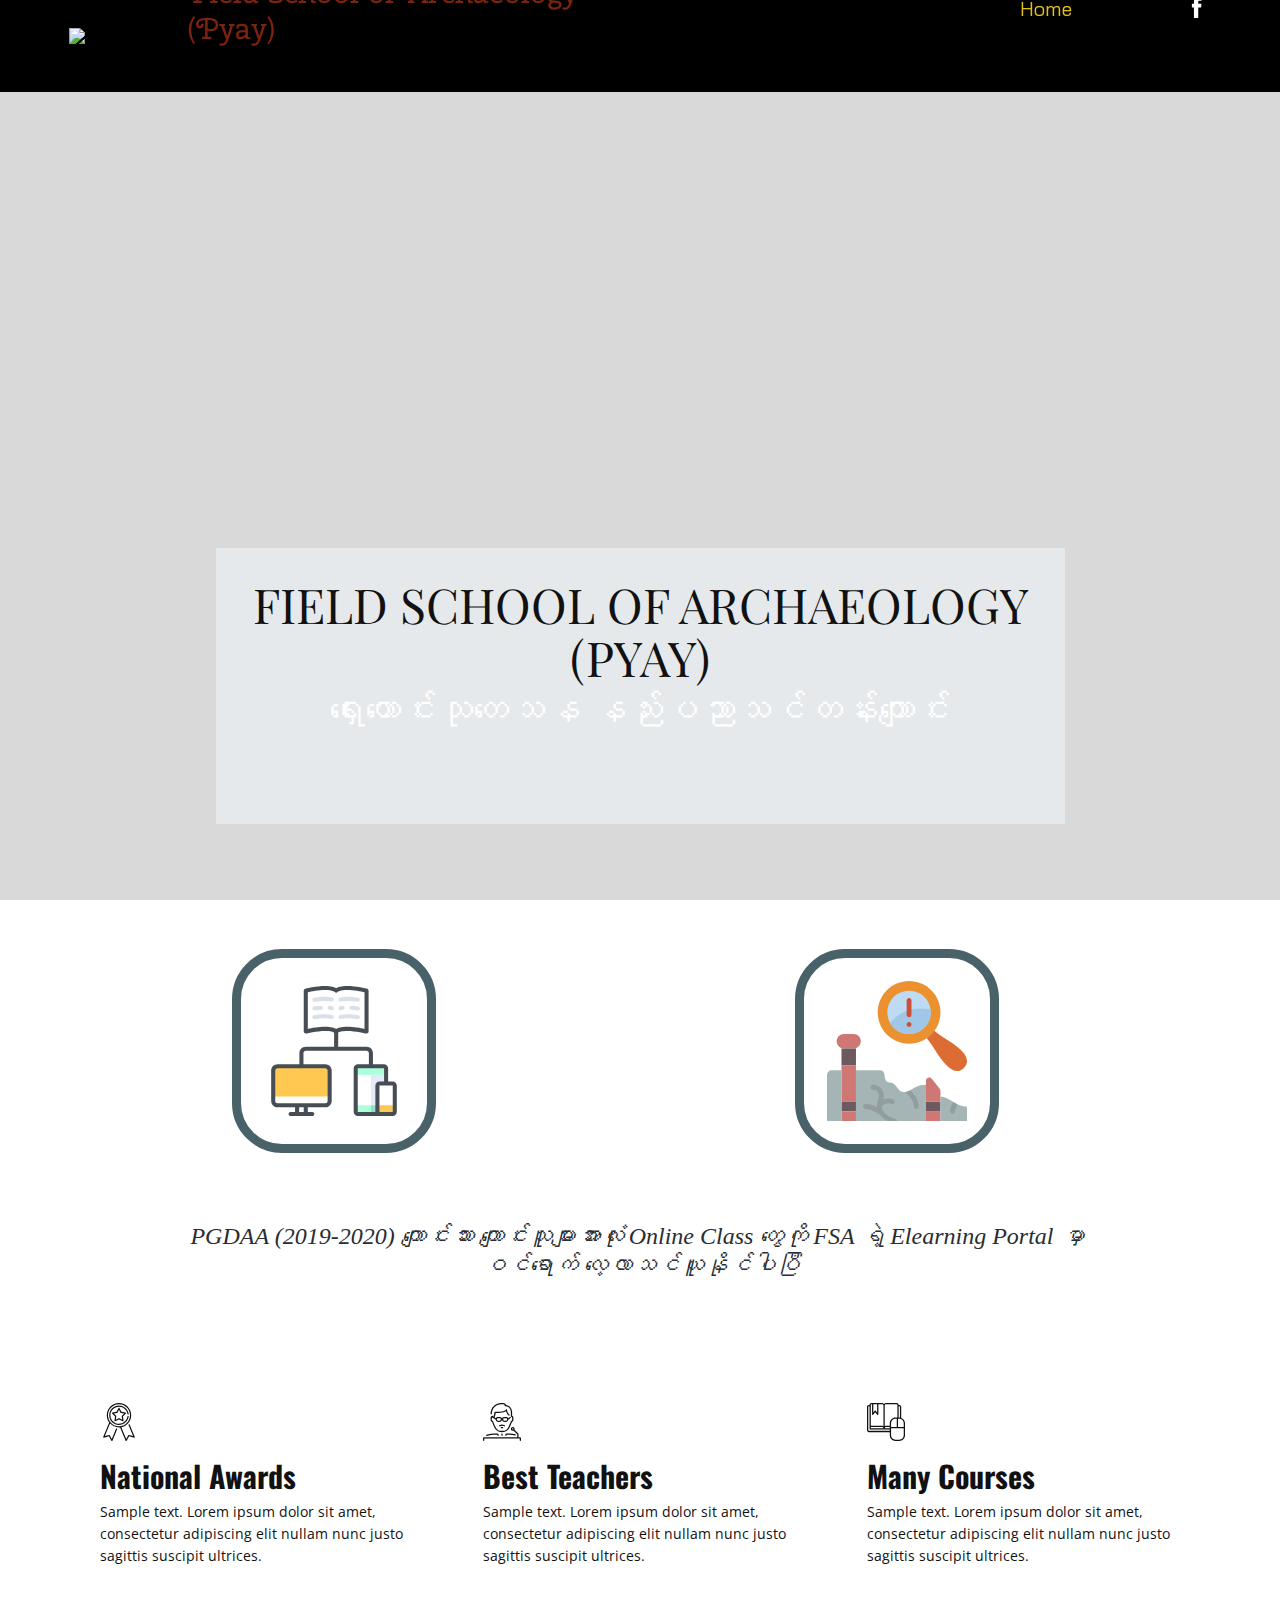
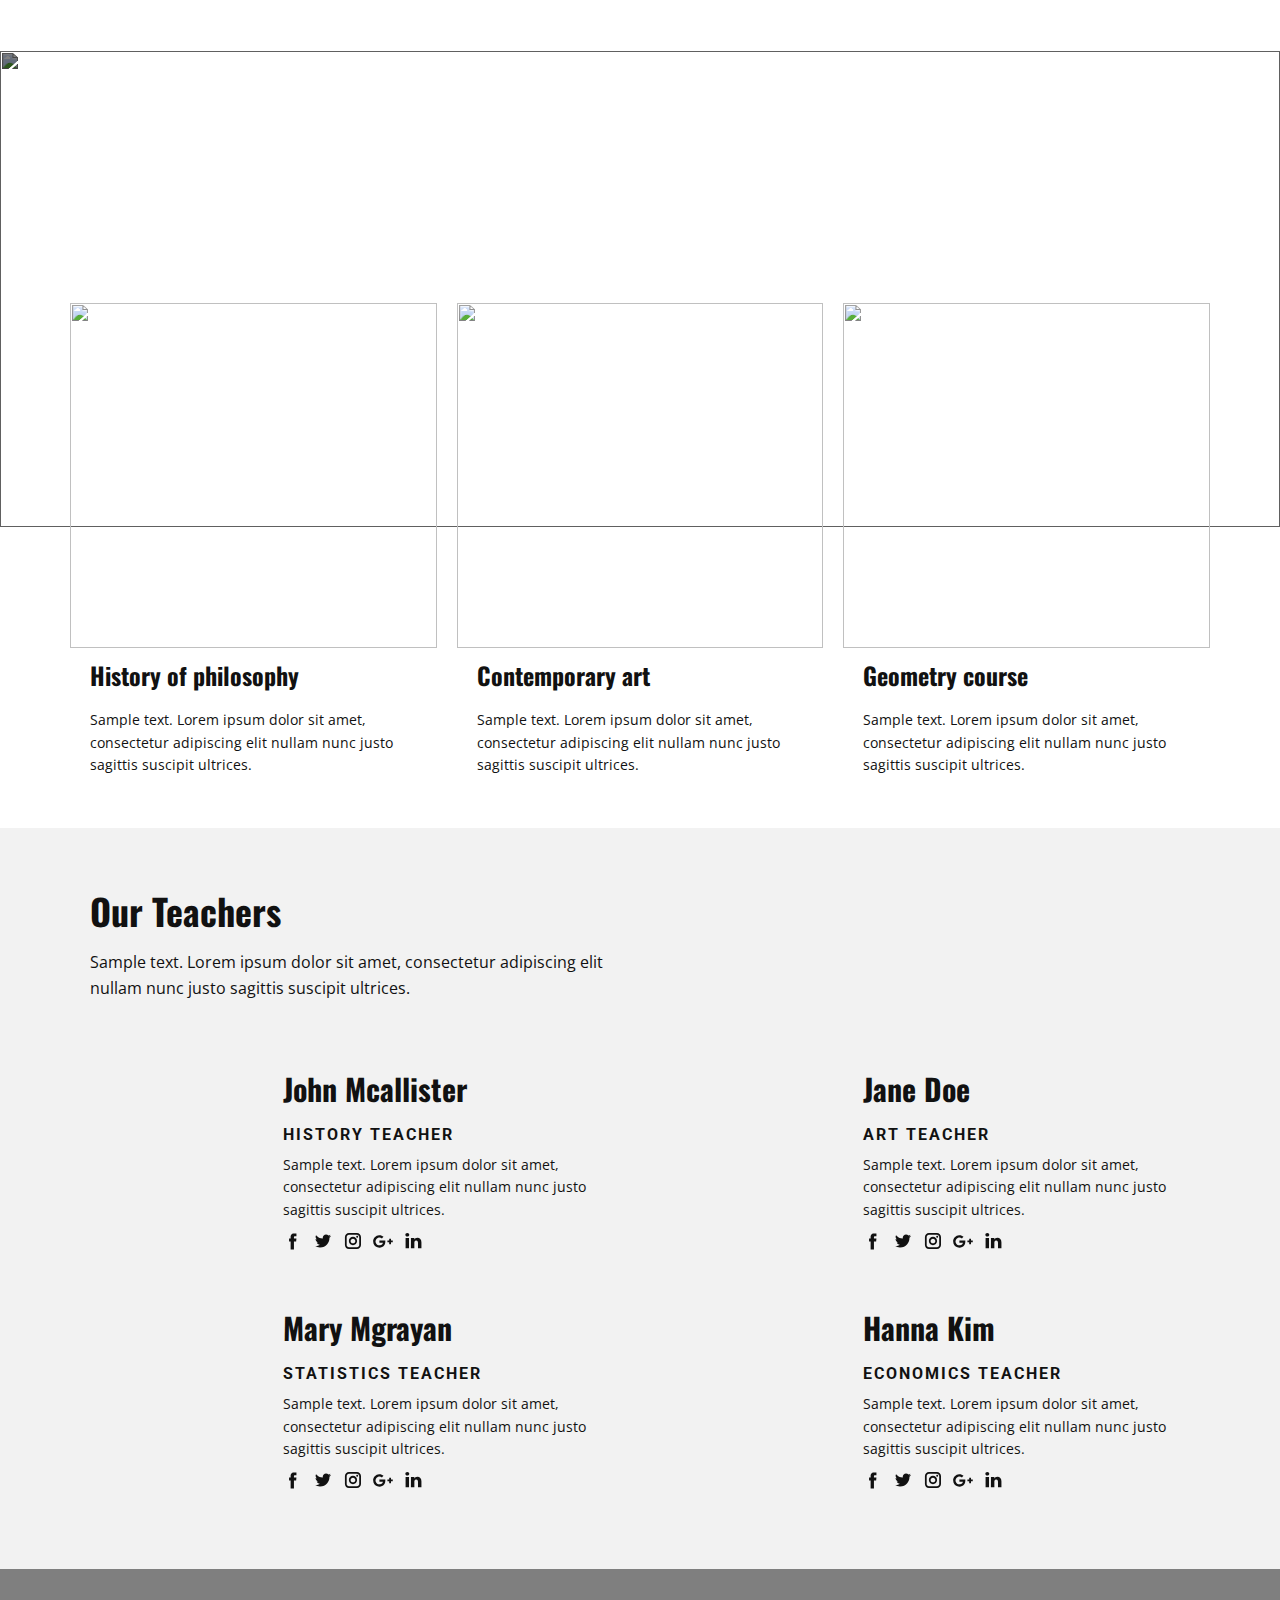
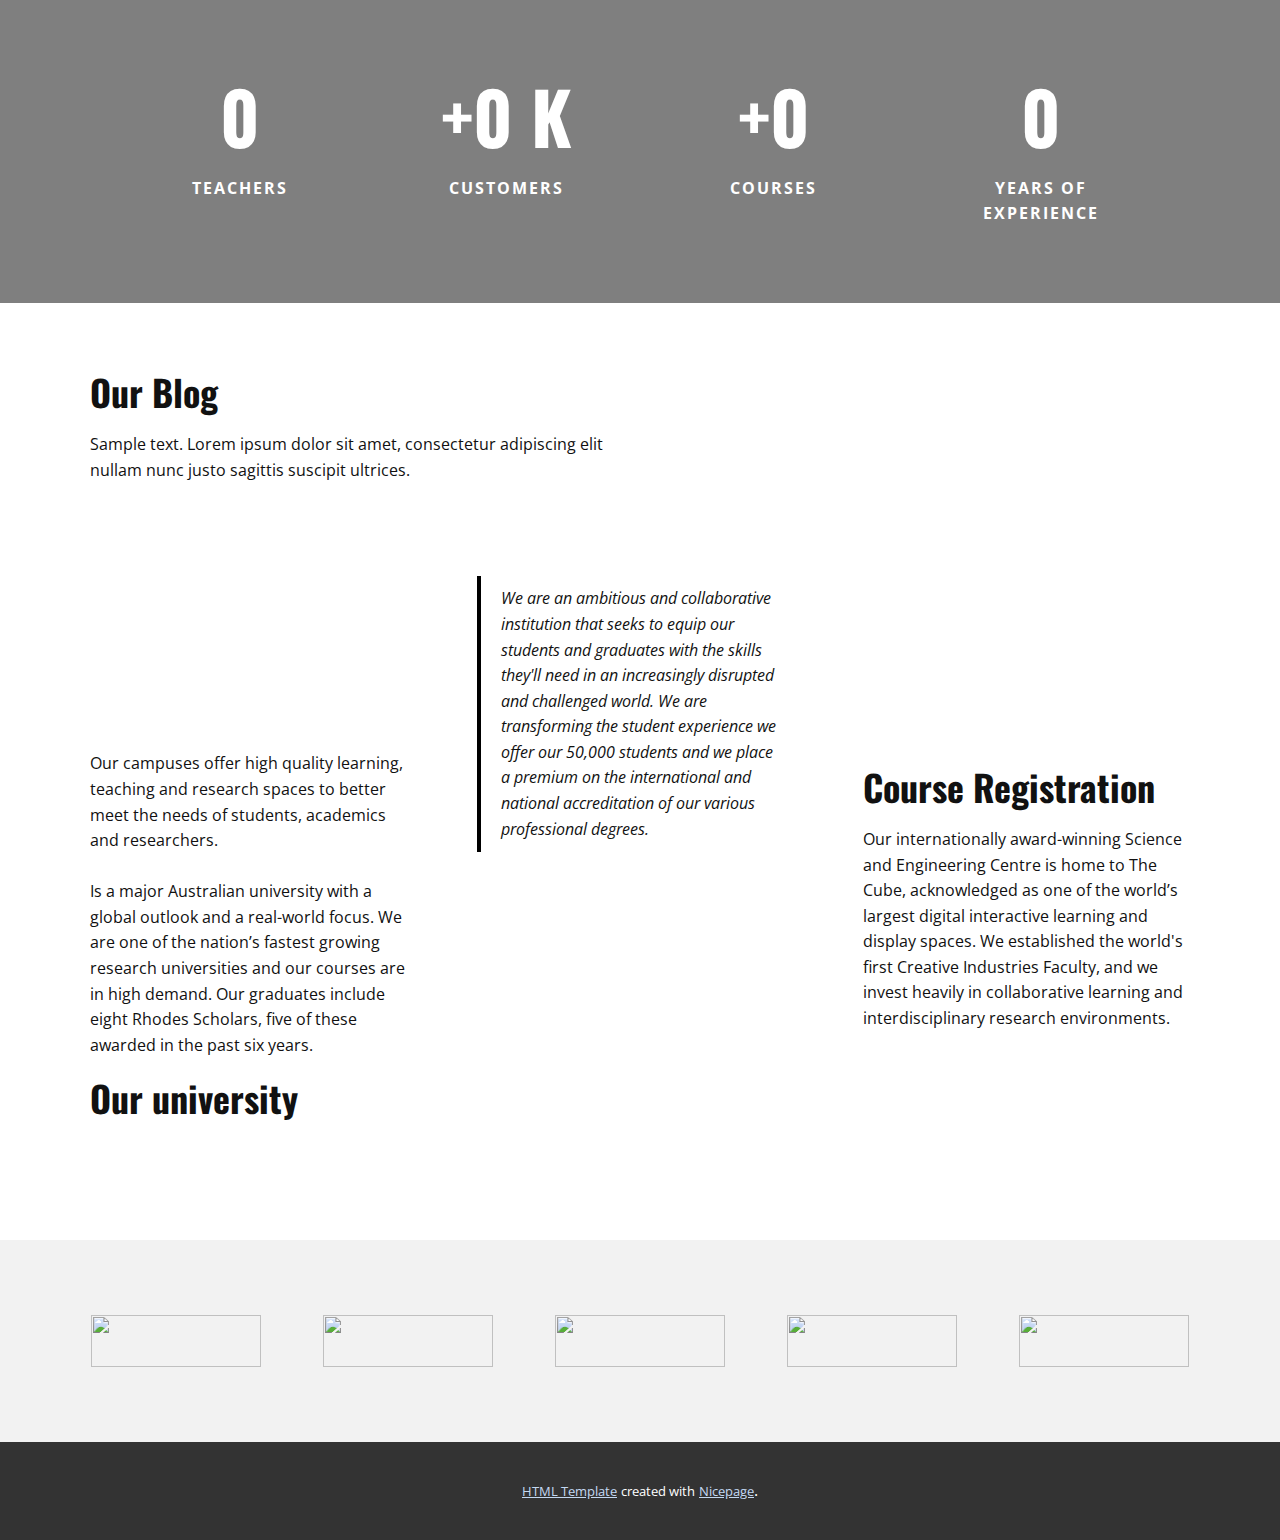
==== index.html @ 12b4c94b "Add files via upload" ====
<!DOCTYPE html>
<html style="font-size: 16px;">
  <head>
    <meta name="viewport" content="width=device-width, initial-scale=1.0">
    <meta charset="utf-8">
    <meta name="keywords" content="FIELD SCHOOL OF ARCHAEOLOGY(PYAY), ရှေးဟောင်းသုတေသန နည်းပညာသင်တန်းကျောင်း, Our Courses, Our Teachers, John Mcallister, Jane Doe, Mary Mgrayan, Hanna Kim, 44, +10 K, +47, 15, Our Blog, Our university, Course Registration">
    <meta name="description" content="">
    <meta name="page_type" content="np-template-header-footer-from-plugin">
    <title>Home</title>
    <link rel="stylesheet" href="nicepage.css" media="screen">
<link rel="stylesheet" href="Home.css" media="screen">
    <script class="u-script" type="text/javascript" src="jquery.js" defer=""></script>
    <script class="u-script" type="text/javascript" src="nicepage.js" defer=""></script>
    <meta name="generator" content="Nicepage 2.19.0, nicepage.com">
    
    
    
    
    
    
    
    
    <link id="u-theme-google-font" rel="stylesheet" href="https://fonts.googleapis.com/css?family=Roboto:100,100i,300,300i,400,400i,500,500i,700,700i,900,900i|Open+Sans:300,300i,400,400i,600,600i,700,700i,800,800i">
    <link id="u-page-google-font" rel="stylesheet" href="https://fonts.googleapis.com/css?family=Playfair+Display:400,400i,700,700i,900,900i|Merriweather:300,300i,400,400i,700,700i,900,990i|Oswald:200,300,400,500,600,700|Bai+Jamjuree:200,200i,300,300i,400,400i,500,500i,600,600i,700,700i|Cherry+Swash:400,700">
    <script type="application/ld+json">{
		"@context": "http://schema.org",
		"@type": "Organization",
		"name": "",
		"url": "index.html",
		"logo": "images/logo_copy.png",
		"sameAs": []
}</script>
    <meta property="og:title" content="Home">
    <meta property="og:type" content="website">
    <meta name="theme-color" content="#73a3de">
    <link rel="canonical" href="index.html">
    <meta property="og:url" content="index.html">
  </head>
  <body data-home-page="Home.html" data-home-page-title="Home" class="u-body"><header class="u-align-center-sm u-align-center-xs u-black u-clearfix u-header u-sticky u-header" id="sec-ee7d"><div class="u-clearfix u-sheet u-sheet-1">
        <a href="https://nicepage.com" class="u-image u-logo u-image-1" data-image-width="168" data-image-height="150">
          <img src="images/logo_copy.png" class="u-logo-image u-logo-image-1" data-image-width="53.5">
        </a>
        <div class="u-hidden-xs u-social-icons u-spacing-10 u-social-icons-1">
          <a class="u-social-url" target="_blank" href="">
            <span class="u-icon u-icon-circle u-social-facebook u-social-type-logo u-icon-1">
              <svg class="u-svg-link" preserveAspectRatio="xMidYMin slice" viewBox="0 0 112 112" style=""><use xmlns:xlink="http://www.w3.org/1999/xlink" xlink:href="#svg-6e83"></use></svg>
              <svg xmlns="http://www.w3.org/2000/svg" xmlns:xlink="http://www.w3.org/1999/xlink" version="1.1" xml:space="preserve" class="u-svg-content" viewBox="0 0 112 112" x="0px" y="0px" id="svg-6e83"><path d="M75.5,28.8H65.4c-1.5,0-4,0.9-4,4.3v9.4h13.9l-1.5,15.8H61.4v45.1H42.8V58.3h-8.8V42.4h8.8V32.2 c0-7.4,3.4-18.8,18.8-18.8h13.8v15.4H75.5z"></path></svg>
            </span>
          </a>
        </div>
        <nav class="u-align-left u-menu u-menu-dropdown u-offcanvas u-menu-1">
          <div class="menu-collapse u-custom-font" style="font-size: 1.25rem; font-family: &quot;Bai Jamjuree&quot;;">
            <a class="u-button-style u-custom-text-active-color u-custom-text-hover-color u-nav-link" href="#" style="padding: 8px 24px; font-size: calc(1em + 16px);">
              <svg class="u-svg-link" preserveAspectRatio="xMidYMin slice" viewBox="0 0 512 512" style="undefined"><use xmlns:xlink="http://www.w3.org/1999/xlink" xlink:href="#svg-94ba"></use></svg>
              <svg xmlns="http://www.w3.org/2000/svg" xmlns:xlink="http://www.w3.org/1999/xlink" version="1.1" xml:space="preserve" class="u-svg-content" viewBox="0 0 512 512" x="0px" y="0px" id="svg-94ba" style="enable-background:new 0 0 512 512;"><g><g><g><path d="M226,0H60C26.916,0,0,26.916,0,60v166c0,11.046,8.954,20,20,20h206c11.046,0,20-8.954,20-20V20     C246,8.954,237.046,0,226,0z M206,206H40V60c0-11.028,8.972-20,20-20h146V206z"></path><path d="M226,266H20c-11.046,0-20,8.954-20,20v166c0,33.084,26.916,60,60,60h166c11.046,0,20-8.954,20-20V286     C246,274.954,237.046,266,226,266z M206,472H60c-11.028,0-20-8.972-20-20V306h166V472z"></path><path d="M452,0H286c-11.046,0-20,8.954-20,20v206c0,11.046,8.954,20,20,20h206c11.046,0,20-8.954,20-20V60     C512,26.916,485.084,0,452,0z M472,206H306V40h146c11.028,0,20,8.972,20,20V206z"></path><path d="M492,266H286c-11.046,0-20,8.954-20,20v206c0,11.046,8.954,20,20,20h166c33.084,0,60-26.916,60-60V286     C512,274.954,503.046,266,492,266z M472,452c0,11.028-8.972,20-20,20H306V306h166V452z"></path>
</g>
</g>
</g></svg>
            </a>
          </div>
          <div class="u-custom-menu u-nav-container">
            <ul class="u-custom-font u-nav u-unstyled u-nav-1"><li class="u-nav-item"><a class="u-button-style u-hover-palette-1-base u-nav-link u-text-active-custom-color-2 u-text-hover-palette-4-light-2" href="Home.html" style="padding: 10px 20px;">Home</a>
</li></ul>
          </div>
          <div class="u-custom-menu u-nav-container-collapse">
            <div class="u-align-center u-black u-container-style u-inner-container-layout u-opacity u-opacity-95 u-sidenav">
              <div class="u-menu-close"></div>
              <ul class="u-align-center u-nav u-popupmenu-items u-unstyled u-nav-2"><li class="u-nav-item"><a class="u-button-style u-nav-link" href="Home.html" style="padding: 10px 20px;">Home</a>
</li></ul>
            </div>
            <div class="u-black u-menu-overlay u-opacity u-opacity-70"></div>
          </div>
        </nav>
        <h3 class="u-custom-font u-text u-text-custom-color-1 u-text-1">Field School of Archaeology&nbsp;<br>(Pyay)
        </h3>
      </div></header> 
    <section class="u-clearfix u-image u-parallax u-shading u-section-1" id="sec-b5dd">
      <div class="u-clearfix u-sheet u-sheet-1">
        <div class="u-border-radius-0 u-container-style u-group u-opacity u-opacity-55 u-palette-2-light-3 u-shape-round u-group-1">
          <div class="u-container-layout u-container-layout-1">
            <h1 class="u-align-center u-custom-font u-font-playfair-display u-text u-title u-text-1">FIELD SCHOOL OF ARCHAEOLOGY<br>(PYAY)
            </h1>
            <h2 class="u-heading-font u-subtitle u-text u-text-default u-text-2"></h2>
            <h1 id="TIE_1" class="visible" style="margin-top: 10px; margin-bottom: 10px; font-size: 36px; font-family: Karla, sans-serif; font-weight: 100; line-height: 1.25em; color: rgb(255, 255, 255); overflow-wrap: break-word; text-align: center; position: relative; opacity: 1;">ရှေးဟောင်းသုတေသန နည်းပညာသင်တန်းကျောင်း</h1>
          </div>
        </div>
        <div class="u-clearfix u-expanded-width u-layout-wrap u-layout-wrap-1">
          <div class="u-layout">
            <div class="u-layout-row">
              <div class="u-align-center-lg u-align-center-md u-align-center-sm u-align-center-xl u-container-style u-layout-cell u-left-cell u-size-30 u-layout-cell-1">
                <div class="u-container-layout u-container-layout-2">
                  <span class="u-border-9 u-border-palette-4-dark-2 u-border-radius-50 u-icon u-icon-rounded u-spacing-28 u-text-palette-5-base u-video-cover u-icon-1" data-animation-name="" data-animation-duration="0" data-animation-delay="0" data-animation-direction="">
                    <svg class="u-svg-link" preserveAspectRatio="xMidYMin slice" viewBox="0 0 512 512" style=""><use xmlns:xlink="http://www.w3.org/1999/xlink" xlink:href="#svg-6dde"></use></svg>
                    <svg xmlns="http://www.w3.org/2000/svg" xmlns:xlink="http://www.w3.org/1999/xlink" version="1.1" xml:space="preserve" class="u-svg-content" viewBox="0 0 512 512" x="0px" y="0px" id="svg-6dde" style="enable-background:new 0 0 512 512;"><path style="fill:#ABFFDB;" d="M452.676,315.858H350.063c-4.722,0-8.551,3.829-8.551,8.551v171.023c0,4.722,3.829,8.551,8.551,8.551  h111.165V324.409C461.228,319.686,457.399,315.858,452.676,315.858z"></path><rect x="341.511" y="350.063" style="fill:#FFFFFF;" width="119.716" height="119.716"></rect><rect x="401.37" y="350.063" style="fill:#E4EAF8;" width="59.858" height="119.716"></rect><rect x="401.37" y="469.779" style="fill:#92E0C0;" width="59.858" height="34.205"></rect><path style="fill:#FFC850;" d="M435.574,503.983h51.307c4.722,0,8.551-3.829,8.551-8.551V392.818c0-4.722-3.829-8.551-8.551-8.551  h-51.307c-4.722,0-8.551,3.829-8.551,8.551v102.614C427.023,500.155,430.851,503.983,435.574,503.983z"></path><g><rect x="110.63" y="469.779" style="fill:#FFFFFF;" width="34.205" height="34.205"></rect><path style="fill:#FFFFFF;" d="M221.795,469.779H33.67c-9.446,0-17.102-7.656-17.102-17.102v-17.102h222.33v17.102   C238.898,462.121,231.24,469.779,221.795,469.779z"></path>
</g><path style="fill:#FFC850;" d="M238.898,435.574H16.568V332.96c0-9.446,7.656-17.102,17.102-17.102h188.125  c9.446,0,17.102,7.656,17.102,17.102V435.574z"></path><g><path style="fill:#FFFFFF;" d="M495.432,469.779h-68.409v-76.96c0-4.722,3.829-8.551,8.551-8.551h51.307   c4.722,0,8.551,3.829,8.551,8.551V469.779z"></path><path style="fill:#FFFFFF;" d="M307.592,8.017c-33.509,0-43.083,10.204-43.083,10.204s-9.574-10.204-43.083-10.204   c-34.954,0-76.592,10.204-76.592,10.204V179.04c0,0,41.638-10.204,76.592-10.204c33.509,0,43.083,10.204,43.083,10.204   s9.574-10.204,43.083-10.204c34.954,0,76.592,10.204,76.592,10.204V18.22C384.184,18.22,342.546,8.017,307.592,8.017z"></path>
</g><path style="fill:#474D54;" d="M486.881,376.251h-17.637v-51.841c0-9.136-7.432-16.568-16.568-16.568h-43.29v-43.29  c0-13.851-11.268-25.119-25.119-25.119H272.494l0.068-56.256c4.238-2.299,14.573-6.324,35.03-6.324  c33.546,0,74.277,9.873,74.685,9.973c2.391,0.586,4.919,0.04,6.856-1.48c1.937-1.52,3.068-3.845,3.068-6.306V18.22  c0-3.693-2.523-6.907-6.109-7.786C384.354,10.008,343.106,0,307.592,0c-23.354,0-36.379,4.67-43.083,8.434  C257.805,4.67,244.781,0,221.427,0c-35.514,0-76.762,10.008-78.5,10.433c-3.586,0.879-6.109,4.094-6.109,7.786v160.82  c0,2.462,1.132,4.788,3.069,6.308c1.937,1.519,4.464,2.064,6.857,1.479c0.407-0.099,41.086-9.973,74.684-9.973  c20.573,0,30.909,4.069,35.102,6.362l-0.069,56.216H144.835c-13.851,0-25.119,11.268-25.119,25.119v43.29H33.67  c-13.851,0-25.119,11.268-25.119,25.119v119.716c0,13.851,11.268,25.119,25.119,25.119h68.944v18.171H84.977  c-4.427,0-8.017,3.589-8.017,8.017c0,4.427,3.589,8.017,8.017,8.017h85.511c4.427,0,8.017-3.589,8.017-8.017  c0-4.427-3.589-8.017-8.017-8.017h-17.637v-18.171h68.944c13.851,0,25.119-11.268,25.119-25.119V332.96  c0-13.851-11.268-25.119-25.119-25.119h-86.046v-43.29c0-5.01,4.076-9.086,9.086-9.086h239.432c5.01,0,9.086,4.076,9.086,9.086  v43.29h-43.29c-9.136,0-16.568,7.432-16.568,16.568v171.023c0,9.136,7.432,16.568,16.568,16.568h136.818  c9.136,0,16.568-7.432,16.568-16.568V392.818C503.449,383.683,496.017,376.251,486.881,376.251z M136.818,495.967h-18.171v-18.171  h18.171V495.967z M221.795,323.875c5.01,0,9.086,4.076,9.086,9.086v119.716c0,5.01-4.076,9.086-9.086,9.086H33.67  c-5.01,0-9.086-4.076-9.086-9.086V332.96c0-5.01,4.076-9.086,9.086-9.086H221.795z M221.427,160.819  c-25.474,0-53.898,5.149-68.575,8.218V24.623c12.657-2.74,42.714-8.59,68.575-8.59c26.758,0,36.212,6.888,37.334,7.791  c1.505,1.816,3.375,2.869,5.749,2.869c2.375,0,4.243-1.053,5.749-2.869c1.121-0.902,10.575-7.791,37.333-7.791  c25.826,0,55.91,5.852,68.575,8.591v144.413c-14.677-3.069-43.102-8.218-68.575-8.218c-23.354,0-36.379,4.67-43.083,8.434  C257.805,165.489,244.781,160.819,221.427,160.819z M419.006,495.432c0,0.181,0.021,0.356,0.027,0.534h-68.97  c-0.295,0-0.534-0.239-0.534-0.534V324.409c0-0.295,0.239-0.534,0.534-0.534h102.614c0.295,0,0.534,0.239,0.534,0.534v51.841  h-17.637c-9.136,0-16.568,7.432-16.568,16.568V495.432z M487.415,495.432c0,0.295-0.239,0.534-0.534,0.534h-51.307  c-0.295,0-0.534-0.239-0.534-0.534V392.818c0-0.295,0.239-0.534,0.534-0.534h51.307c0.295,0,0.534,0.239,0.534,0.534V495.432z"></path><g><path style="fill:#DAE0EA;" d="M283.413,61.21c6.8-1.607,14.935-2.421,24.179-2.421c11.746,0,25.604,1.195,41.189,3.551   c0.406,0.061,0.809,0.091,1.208,0.091c3.898,0,7.317-2.848,7.916-6.82c0.662-4.378-2.35-8.463-6.728-9.125   c-16.375-2.476-31.041-3.73-43.585-3.73c-10.485,0-19.86,0.959-27.866,2.851c-4.309,1.018-6.977,5.336-5.959,9.645   C274.787,59.56,279.101,62.229,283.413,61.21z"></path><path style="fill:#DAE0EA;" d="M283.413,129.619c6.8-1.607,14.936-2.421,24.179-2.421c11.747,0,25.605,1.195,41.189,3.551   c0.406,0.061,0.809,0.091,1.208,0.091c3.897,0,7.317-2.848,7.916-6.82c0.663-4.377-2.35-8.462-6.728-9.125   c-16.374-2.476-31.04-3.73-43.585-3.73c-10.484,0-19.859,0.959-27.866,2.851c-4.309,1.018-6.977,5.336-5.959,9.645   C274.787,127.969,279.101,130.637,283.413,129.619z"></path><path style="fill:#DAE0EA;" d="M281.563,95.632c0.61,0,1.23-0.071,1.849-0.217c2.408-0.569,5.025-1.045,7.776-1.415   c4.388-0.59,7.466-4.625,6.877-9.014c-0.59-4.388-4.621-7.469-9.014-6.877c-3.27,0.439-6.407,1.012-9.325,1.702   c-4.309,1.018-6.977,5.336-5.959,9.645C274.639,93.146,277.929,95.632,281.563,95.632z"></path><path style="fill:#DAE0EA;" d="M351.177,80.691c-9.272-1.401-18.103-2.423-26.249-3.036c-4.425-0.333-8.263,2.978-8.596,7.394   c-0.332,4.415,2.978,8.263,7.394,8.595c7.748,0.583,16.178,1.558,25.054,2.9c0.406,0.061,0.809,0.091,1.208,0.091   c3.898,0,7.317-2.848,7.916-6.82C358.568,85.438,355.556,81.352,351.177,80.691z"></path><path style="fill:#DAE0EA;" d="M249.209,45.606c-8.006-1.892-17.381-2.851-27.865-2.851c-12.546,0-27.21,1.255-43.586,3.73   c-4.378,0.662-7.39,4.747-6.728,9.125c0.601,3.972,4.018,6.82,7.916,6.82c0.399,0,0.802-0.03,1.208-0.091   c15.586-2.356,29.444-3.551,41.19-3.551c9.244,0,17.379,0.814,24.179,2.421c4.308,1.019,8.627-1.65,9.645-5.959   C256.187,50.942,253.519,46.624,249.209,45.606z"></path><path style="fill:#DAE0EA;" d="M249.209,114.016c-8.007-1.892-17.382-2.851-27.865-2.851c-12.547,0-27.211,1.255-43.586,3.73   c-4.378,0.662-7.39,4.747-6.728,9.125c0.601,3.972,4.018,6.82,7.916,6.82c0.399,0,0.802-0.03,1.208-0.091   c15.584-2.356,29.443-3.551,41.19-3.551c9.243,0,17.378,0.814,24.179,2.421c4.308,1.018,8.627-1.65,9.645-5.959   C256.187,119.352,253.519,115.033,249.209,114.016z"></path><path style="fill:#DAE0EA;" d="M245.524,95.415c0.62,0.146,1.24,0.217,1.85,0.217c3.632,0,6.923-2.486,7.794-6.175   c1.019-4.309-1.649-8.627-5.958-9.646c-2.917-0.689-6.056-1.261-9.329-1.702c-4.388-0.592-8.423,2.489-9.013,6.877   c-0.59,4.388,2.489,8.423,6.877,9.013C240.499,94.369,243.117,94.846,245.524,95.415z"></path><path style="fill:#DAE0EA;" d="M178.947,96.635c0.399,0,0.802-0.03,1.208-0.091c8.877-1.343,17.306-2.317,25.055-2.9   c4.415-0.332,7.725-4.18,7.394-8.595s-4.177-7.721-8.596-7.394c-8.146,0.612-16.977,1.634-26.249,3.036   c-4.378,0.662-7.39,4.747-6.728,9.125C171.63,93.788,175.048,96.635,178.947,96.635z"></path>
</g></svg>
                  </span>
                  <h4 class="u-align-center-xs u-custom-font u-font-merriweather u-text u-text-white u-text-3">ELEARNING PORTAL</h4>
                </div>
              </div>
              <div class="u-container-style u-layout-cell u-right-cell u-size-30 u-layout-cell-2">
                <div class="u-container-layout u-container-layout-3">
                  <span class="u-border-9 u-border-palette-4-dark-2 u-border-radius-50 u-icon u-icon-rounded u-spacing-23 u-text-palette-5-base u-icon-2">
                    <svg class="u-svg-link" preserveAspectRatio="xMidYMin slice" viewBox="0 0 512.0067 512" style=""><use xmlns:xlink="http://www.w3.org/1999/xlink" xlink:href="#svg-c5ea"></use></svg>
                    <svg xmlns="http://www.w3.org/2000/svg" xmlns:xlink="http://www.w3.org/1999/xlink" version="1.1" xml:space="preserve" class="u-svg-content" viewBox="0 0 512.0067 512" id="svg-c5ea"><path d="m414.898438 114.761719c0 63.378906-51.382813 114.757812-114.761719 114.757812-63.378907 0-114.757813-51.378906-114.757813-114.757812 0-63.378907 51.378906-114.75781275 114.757813-114.75781275 63.378906 0 114.761719 51.37890575 114.761719 114.75781275zm0 0" fill="#ec9130"></path><path d="m379.585938 114.761719c-.050782 35.992187-24.289063 67.453125-59.074219 76.679687-34.785157 9.230469-71.433594-6.078125-89.316407-37.308594-6.902343-11.972656-10.527343-25.550781-10.503906-39.371093 0-28.382813 15.140625-54.613281 39.722656-68.804688 24.582032-14.191406 54.867188-14.191406 79.449219 0 24.582031 14.191407 39.722657 40.421875 39.722657 68.804688zm0 0" fill="#bddcf3"></path><path d="m492.03125 255.351562c-32.945312-32.9375-71.246094-48.269531-99.308594-72.980468-7.722656 10.621094-17.207031 19.839844-28.039062 27.261718 24.921875 28.097657 40.246094 66.613282 73.351562 99.75 28.398438 28.398438 48.992188 22 62.496094 8.5 13.507812-13.496093 19.898438-34.132812-8.5-62.53125zm0 0" fill="#dc6c33"></path><path d="m379.585938 114.761719c-.050782 35.992187-24.289063 67.453125-59.074219 76.679687-34.785157 9.230469-71.433594-6.078125-89.316407-37.308594 24.453126-32.21875 69.207032-64.351562 147.597657-50.582031.53125 3.714844.796875 7.460938.792969 11.210938zm0 0" fill="#a0c7e7"></path><path d="m61.792969 194.210938h35.308593c14.628907 0 26.484376 11.855468 26.484376 26.480468 0 14.628906-11.855469 26.484375-26.484376 26.484375h-35.308593c-14.625 0-26.484375-11.855469-26.484375-26.484375 0-14.625 11.859375-26.480468 26.484375-26.480468zm0 0" fill="#cf7772"></path><path d="m105.929688 245.585938v63.382812h-52.964844v-63.382812c2.832031 1.027343 5.816406 1.566406 8.828125 1.589843h35.308593c3.011719-.023437 6-.5625 8.828126-1.589843zm0 0" fill="#6d5a61"></path><path d="m52.964844 308.96875h52.964844v132.414062h-52.964844zm0 0" fill="#cf7772"></path><path d="m52.964844 441.382812h52.964844v35.308594h-52.964844zm0 0" fill="#6d5a61"></path><path d="m52.964844 476.691406h52.964844v35.3125h-52.964844zm0 0" fill="#cf7772"></path><path d="m361.929688 476.691406h52.96875v35.3125h-52.96875zm0 0" fill="#cf7772"></path><path d="m361.929688 441.382812h52.96875v35.308594h-52.96875zm0 0" fill="#6d5a61"></path><path d="m414.898438 401.394531v39.988281h-52.96875v-76.359374c-.011719-3.164063 1.238281-6.203126 3.476562-8.441407s5.277344-3.488281 8.441406-3.476562c3.636719.019531 7.074219 1.671875 9.359375 4.503906l29.042969 36.371094c1.71875 2.085937 2.65625 4.707031 2.648438 7.414062zm0 0" fill="#cf7772"></path><path d="m361.929688 379.589844v132.414062h-256v-185.378906h86.863281c9.582031-.003906 17.417969 7.636719 17.65625 17.210938.265625 12.449218 3.882812 26.925781 19.066406 26.925781 26.484375 0 26.484375 35.3125 52.96875 35.3125 1.917969-.007813 3.835937-.15625 5.734375-.441407 5.886719-1.054687 11.515625-3.210937 16.597656-6.359374 13.769532-7.765626 27.542969-19.683594 57.113282-19.683594zm0 0" fill="#a5b4b4"></path><g fill="#919d9e"><path d="m256 512.003906h-33.191406c-12.144532-5.707031-22.71875-14.28125-30.808594-24.984375-.046875 0-.089844-.039062-.089844-.085937-1.160156-1.609375-2.222656-3.292969-3.175781-5.03125-3.328125-5.949219-5.34375-12.542969-5.914063-19.332032-.707031-8.128906.3125-16.3125 3-24.011718 3.441407-10.242188 6.269532-24.277344.089844-32.839844-4.636718-5.207031-11.214844-8.273438-18.1875-8.472656-4.875 0-8.824218-3.953125-8.824218-8.828125s3.949218-8.828125 8.824218-8.828125c12.628906.222656 24.515625 6.003906 32.488282 15.800781 7.199218 11.214844 9.132812 25.019531 5.296874 37.78125-.714843 3.742187-1.6875 7.429687-2.914062 11.035156-1.695312 4.664063-2.5 9.605469-2.382812 14.566407.074218 5.113281 1.4375 10.121093 3.972656 14.566406.242187.5.535156.972656.882812 1.410156.085938.089844.085938.175781.175782.265625 12.445312 20.214844 43.785156 28.335937 44.050781 28.425781 3.921875.996094 6.675781 4.515625 6.707031 8.5625zm0 0"></path><path d="m192.019531 463.65625c-3.324219-.007812-6.363281-1.875-7.863281-4.835938-1.5-2.964843-1.214844-6.519531.746094-9.203124 12.769531-18.460938 36.859375-25.234376 57.378906-16.136719 2.824219 1.410156 4.679688 4.21875 4.871094 7.367187.1875 3.152344-1.316406 6.164063-3.945313 7.902344-2.632812 1.738281-5.996093 1.941406-8.816406.535156-12.804687-5.363281-27.613281-.84375-35.242187 10.757813-1.664063 2.273437-4.3125 3.617187-7.128907 3.613281zm0 0"></path><path d="m197.738281 488.671875c-1.09375 0-2.175781-.203125-3.195312-.601563-6.460938-2.617187-12.730469-5.679687-18.769531-9.160156-10.261719-6.816406-22.21875-10.640625-34.53125-11.042968-4.875 0-8.828126-3.953126-8.828126-8.828126s3.953126-8.828124 8.828126-8.828124c15.300781.339843 30.203124 4.921874 43.050781 13.242187 5.367187 3.097656 10.941406 5.832031 16.675781 8.183594 3.957031 1.539062 6.257812 5.675781 5.476562 9.851562-.78125 4.171875-4.425781 7.199219-8.671874 7.203125zm0 0"></path>
</g><path d="m17.65625 326.625h35.308594v185.378906h-52.964844v-167.726562c0-9.75 7.90625-17.652344 17.65625-17.652344zm0 0" fill="#a5b4b4"></path><path d="m512 459.039062v52.964844h-97.101562v-88.277344c18.359374 0 32.042968 9.621094 47.050781 18.804688 4.675781 2.824219 9.445312 5.558594 14.5625 8.03125 10.996093 5.582031 23.15625 8.484375 35.488281 8.476562zm0 0" fill="#a5b4b4"></path><path d="m476.511719 450.5625c-.082031.738281-.289063 1.453125-.617188 2.121094l-1.324219 3c-3.589843 6.496094-5.867187 13.632812-6.707031 21.007812 0 4.875-3.953125 8.828125-8.828125 8.828125s-8.828125-3.953125-8.828125-8.828125c.734375-9.894531 3.5625-19.523437 8.296875-28.246094l1.324219-2.914062c.5-1.132812 1.21875-2.152344 2.121094-3 4.675781 2.824219 9.445312 5.558594 14.5625 8.03125zm0 0" fill="#919d9e"></path><path d="m335.449219 459.039062c0 4.875-3.953125 8.828126-8.828125 8.828126s-8.828125-3.953126-8.828125-8.828126c0-17.832031-8.914063-27.894531-18.359375-38.578124-3.355469-3.882813-6.886719-7.855469-9.890625-12.09375-.582031-.835938-1.027344-1.761719-1.324219-2.734376 5.886719-1.054687 11.515625-3.210937 16.597656-6.359374 2.296875 3.089843 5.03125 6.179687 7.855469 9.445312 14.027344 13.046875 22.230469 31.171875 22.777344 50.320312zm0 0" fill="#919d9e"></path><path d="m308.964844 158.898438c0 4.875-3.953125 8.828124-8.828125 8.828124s-8.828125-3.953124-8.828125-8.828124 3.953125-8.824219 8.828125-8.824219 8.828125 3.949219 8.828125 8.824219zm0 0" fill="#cd4f38"></path><path d="m300.136719 132.417969c-4.875 0-8.828125-3.953125-8.828125-8.828125v-52.964844c0-4.875 3.953125-8.828125 8.828125-8.828125s8.828125 3.953125 8.828125 8.828125v52.964844c0 4.875-3.953125 8.828125-8.828125 8.828125zm0 0" fill="#cd4f38"></path></svg>
                  </span>
                  <h4 class="u-align-center u-custom-font u-font-merriweather u-text u-text-white u-text-4">RESEARCH</h4>
                </div>
              </div>
            </div>
          </div>
        </div>
        <h4 class="u-align-center u-custom-font u-font-georgia u-text u-text-palette-5-dark-3 u-text-5">PGDAA (2019-2020) ကျောင်းသား ကျောင်းသူများအားလုံး Online Class တွေကို FSA ရဲ့ Elearning Portal မှာ&nbsp;<br>ဝင်ရောက် လေ့လာသင်ယူနိုင်ပါပြီ
        </h4>
      </div>
    </section>
    <section class="u-clearfix u-section-2" id="sec-bd00">
      <div class="u-clearfix u-sheet u-sheet-1">
        <div class="u-clearfix u-expanded-width u-gutter-10 u-layout-spacing-vertical u-layout-wrap u-layout-wrap-1">
          <div class="u-layout">
            <div class="u-layout-row">
              <div class="u-align-left u-container-style u-layout-cell u-left-cell u-size-20 u-size-20-md u-layout-cell-1">
                <div class="u-container-layout u-valign-middle u-container-layout-1">
                  <span class="u-align-left u-icon u-icon-1">
                    <svg class="u-svg-link" preserveAspectRatio="xMidYMin slice" viewBox="0 0 470 470" style="undefined"><use xmlns:xlink="http://www.w3.org/1999/xlink" xlink:href="#svg-9124"></use></svg>
                    <svg xmlns="http://www.w3.org/2000/svg" xmlns:xlink="http://www.w3.org/1999/xlink" version="1.1" viewBox="0 0 470 470" enable-background="new 0 0 470 470" id="svg-9124" class="u-svg-content"><g><path d="m429.591,418.378l-62.223-150.218c-1.585-3.826-5.972-5.645-9.799-4.059s-5.645,5.973-4.059,9.799l56.251,135.801-51.309-14.867c-3.368-0.977-6.965,0.513-8.656,3.586l-25.769,46.793-60.357-145.716c69.663-13.434 122.447-74.853 122.447-148.378 0.001-83.327-67.79-151.119-151.117-151.119s-151.119,67.792-151.119,151.119c0,33.751 11.124,64.951 29.896,90.133l-73.368,177.126c-1.103,2.664-0.582,5.724 1.341,7.872 1.922,2.148 4.907,3.004 7.676,2.202l60.533-17.541 30.4,55.207c1.324,2.403 3.847,3.882 6.568,3.882 0.138,0 0.277-0.004 0.416-0.011 2.879-0.16 5.411-1.955 6.515-4.619l58.136-140.353c1.585-3.827-0.232-8.214-4.059-9.799-3.827-1.585-8.214,0.232-9.799,4.059l-52.165,125.936-25.767-46.793c-1.692-3.073-5.291-4.563-8.657-3.586l-51.308,14.867 64.397-155.469c27.598,29.52 66.86,48.005 110.364,48.005 4.491,0 8.933-0.209 13.325-0.594l67.818,163.727c1.103,2.664 3.636,4.459 6.514,4.618 0.14,0.008 0.278,0.012 0.417,0.012 2.721,0 5.244-1.479 6.567-3.882l30.401-55.207 60.533,17.541c2.771,0.803 5.753-0.054 7.676-2.202 1.923-2.148 2.443-5.208 1.34-7.872zm-330.71-267.259c2.84217e-14-75.056 61.063-136.119 136.119-136.119 75.056,0 136.118,61.063 136.118,136.119s-61.062,136.118-136.118,136.118c-75.056,0-136.119-61.062-136.119-136.118z"></path><path d="m321.659,122.961c-0.863-2.658-3.135-4.616-5.892-5.079l-50.467-8.469-23.649-45.379c-1.292-2.479-3.855-4.034-6.651-4.034-2.795,0-5.359,1.555-6.651,4.034l-23.65,45.379-50.466,8.469c-2.757,0.462-5.028,2.42-5.892,5.079-0.864,2.659-0.178,5.577 1.781,7.572l35.85,36.515-7.54,50.614c-0.412,2.765 0.748,5.529 3.01,7.173 2.26,1.642 5.249,1.891 7.751,0.646l45.807-22.812 45.806,22.812c1.059,0.527 2.203,0.787 3.343,0.787 1.557,0 3.104-0.484 4.409-1.432 2.262-1.644 3.422-4.408 3.01-7.173l-7.539-50.614 35.85-36.516c1.958-1.995 2.644-4.913 1.78-7.572zm-50.951,36.244c-1.648,1.679-2.413,4.033-2.066,6.359l5.97,40.074-36.268-18.061c-1.054-0.524-2.198-0.787-3.344-0.787-1.145,0-2.291,0.262-3.343,0.787l-36.268,18.061 5.97-40.074c0.347-2.326-0.418-4.681-2.066-6.359l-28.385-28.912 39.957-6.706c2.32-0.389 4.323-1.844 5.41-3.93l18.725-35.929 18.725,35.93c1.088,2.086 3.09,3.541 5.41,3.93l39.958,6.706-28.385,28.911z"></path><path d="m348.612,158.684c-4.107-0.549-7.877,2.343-8.42,6.45-6.957,52.507-52.18,92.104-105.192,92.104-58.514,0-106.119-47.604-106.119-106.119s47.605-106.119 106.119-106.119c53.013,0 98.235,39.596 105.192,92.104 0.543,4.107 4.32,7.001 8.42,6.45 4.105-0.544 6.994-4.314 6.449-8.42-7.94-59.936-59.555-105.134-120.061-105.134-66.785,0-121.119,54.333-121.119,121.119s54.334,121.118 121.119,121.118c60.506,0 112.121-45.198 120.062-105.134 0.544-4.105-2.344-7.875-6.45-8.419z"></path>
</g></svg>
                  </span>
                  <h3 class="u-custom-font u-font-oswald u-text u-text-1">National Awards</h3>
                  <p class="u-text u-text-2">Sample text. Lorem ipsum dolor sit amet, consectetur adipiscing elit nullam nunc justo sagittis suscipit ultrices.</p>
                </div>
              </div>
              <div class="u-align-left u-container-style u-layout-cell u-size-20 u-size-20-md u-layout-cell-2">
                <div class="u-container-layout u-valign-middle u-container-layout-2">
                  <span class="u-align-left u-icon u-icon-2">
                    <svg class="u-svg-link" preserveAspectRatio="xMidYMin slice" viewBox="0 0 512 512" style="undefined"><use xmlns:xlink="http://www.w3.org/1999/xlink" xlink:href="#svg-6cc5"></use></svg>
                    <svg xmlns="http://www.w3.org/2000/svg" xmlns:xlink="http://www.w3.org/1999/xlink" version="1.1" id="svg-6cc5" x="0px" y="0px" viewBox="0 0 512 512" style="enable-background:new 0 0 512 512;" xml:space="preserve" class="u-svg-content"><g><g><g><path d="M50.918,445.739c1.143,0,2.295-0.23,3.405-0.717c27.221-11.853,73.19-18.022,136.678-18.347l6.161,12.339     c2.116,4.216,7.245,5.939,11.452,3.814c4.215-2.108,5.931-7.228,3.814-11.443l-8.525-17.067     c-1.451-2.893-4.403-4.719-7.637-4.719c-69.538,0-118.204,6.468-148.762,19.772c-4.318,1.886-6.289,6.912-4.412,11.238     C44.493,443.819,47.625,445.739,50.918,445.739z"></path><path d="M494.933,460.8h-17.067v-42.667c0-2.261-0.905-4.437-2.5-6.033l-51.268-51.26c1.604-3.337,2.569-7.031,2.569-10.974     c0-14.114-11.486-25.6-25.6-25.6c-14.114,0-25.6,11.486-25.6,25.6s11.486,25.6,25.6,25.6c3.942,0,7.629-0.964,10.965-2.56     l48.768,48.759V460.8H17.067C7.654,460.8,0,468.454,0,477.867v25.6C0,508.177,3.823,512,8.533,512s8.533-3.823,8.533-8.533v-25.6     h477.867v25.6c0,4.71,3.814,8.533,8.533,8.533c4.719,0,8.533-3.823,8.533-8.533v-25.6C512,468.454,504.337,460.8,494.933,460.8z      M401.067,358.4c-4.71,0-8.533-3.831-8.533-8.533s3.823-8.533,8.533-8.533s8.533,3.831,8.533,8.533S405.777,358.4,401.067,358.4z     "></path><path d="M121.83,255.249c6.221,16.196,26.803,68.42,41.737,90.82l1.348,2.039c10.957,16.614,29.286,44.424,91.085,44.424     c61.79,0,80.128-27.81,91.085-44.424l1.348-2.039c14.933-22.4,35.507-74.624,41.737-90.82c11.145-2.773,19.43-12.86,19.43-24.849     v-34.133c0-11.127-7.134-20.617-17.067-24.141V128c0-33.69-17.741-95.923-83.362-101.931c-0.128-4.028-1.459-7.27-2.944-9.668     C297.839,2.842,274.287,0,256,0C104.158,0,102.4,143.616,102.4,145.067c0,4.71,3.814,8.525,8.516,8.525h0.017     c4.702,0,8.516-3.806,8.533-8.516c0.017-5.222,1.937-128.009,136.533-128.009c24.132,0,33.801,5.222,35.712,8.311     c0.265,0.435,0.99,1.604-0.683,4.941c-1.323,2.645-1.178,5.786,0.375,8.303c1.562,2.509,4.301,4.045,7.262,4.045     c75.657,0,76.791,81.86,76.8,85.333v51.2c0,4.71,3.814,8.533,8.533,8.533c4.71,0,8.533,3.831,8.533,8.533V230.4     c0,4.702-3.823,8.533-8.533,8.533c-3.558,0-6.741,2.21-7.996,5.538c-0.247,0.674-25.446,67.644-41.771,92.126l-1.399,2.116     c-10.223,15.514-24.235,36.753-76.834,36.753c-52.608,0-66.611-21.239-76.834-36.753l-1.399-2.116     c-16.324-24.482-41.523-91.452-41.779-92.126c-1.246-3.328-4.429-5.538-7.987-5.538c-4.702,0-8.533-3.831-8.533-8.533v-34.133     c0-2.313,0.922-4.412,2.423-5.948c3.098,6.955,9.421,13.21,20.045,14.268l29.201,21.897C173.414,243.106,187.554,256,204.8,256     h17.067C240.691,256,256,240.691,256,221.867C256,240.691,271.309,256,290.133,256H307.2c17.237,0,31.394-12.894,33.664-29.525     l31.189-23.381c3.772-2.825,4.54-8.175,1.707-11.947c-2.825-3.772-8.175-4.548-11.947-1.707l-21.751,16.316     c-3.251-10.402-12.86-18.022-24.329-18.022H281.6c-14.114,0-25.6,11.486-25.6,25.6c0-14.114-11.486-25.6-25.6-25.6h-34.133     c-11.46,0-21.069,7.62-24.328,18.022l-16.282-12.211c6.716-16.23,12.8-40.235,14.524-57.088     c26.897-0.478,104.713-3.763,139.332-25.37c7.851,30.31,33.05,55.817,34.321,57.08c3.336,3.336,8.73,3.336,12.066,0     c3.336-3.337,3.336-8.73,0-12.066c-0.316-0.316-31.633-31.983-31.633-62.234c0-3.831-2.56-7.202-6.255-8.226     c-3.678-1.024-7.629,0.546-9.591,3.831c-12.425,20.693-93.022,29.995-146.287,29.995c-4.71,0-8.533,3.823-8.533,8.533     c0,13.85-6.545,41.515-13.508,58.539c-2.722-1.638-3.49-4.693-3.558-7.339c0-4.71-3.823-8.533-8.533-8.533     c-14.114,0-25.6,11.486-25.6,25.6V230.4C102.4,242.389,110.686,252.476,121.83,255.249z M273.067,213.333     c0-4.702,3.823-8.533,8.533-8.533h34.133c4.71,0,8.533,3.831,8.533,8.533v8.533c0,9.412-7.654,17.067-17.067,17.067h-17.067     c-9.412,0-17.067-7.654-17.067-17.067V213.333z M187.733,213.333c0-4.702,3.831-8.533,8.533-8.533H230.4     c4.702,0,8.533,3.831,8.533,8.533v8.533c0,9.412-7.654,17.067-17.067,17.067H204.8c-9.412,0-17.067-7.654-17.067-17.067V213.333z     "></path><path d="M298.658,307.226c0.009-4.702-3.797-8.533-8.499-8.559c-0.162,0-15.42-0.171-30.345-7.637     c-2.398-1.195-5.231-1.195-7.629,0c-14.925,7.467-30.191,7.637-30.319,7.637c-4.71,0-8.533,3.823-8.533,8.533     s3.823,8.533,8.533,8.533c0.725,0,16.845-0.094,34.133-7.654c17.28,7.56,33.408,7.654,34.133,7.654     C294.835,315.733,298.641,311.927,298.658,307.226z"></path><path d="M315.708,409.95c-3.191,0.017-6.118,1.809-7.578,4.659l-8.533,16.708c-2.142,4.198-0.469,9.344,3.721,11.486     c1.237,0.631,2.569,0.93,3.874,0.93c3.106,0,6.101-1.698,7.612-4.651l6.153-12.066c46.643,0.128,84.207,3.618,111.735,10.377     c4.591,1.135,9.199-1.672,10.317-6.246c1.126-4.582-1.664-9.199-6.246-10.325C406.878,413.474,366.345,409.651,315.708,409.95z"></path><path d="M247.467,418.133V435.2c0,4.71,3.823,8.533,8.533,8.533s8.533-3.823,8.533-8.533v-17.067c0-4.71-3.823-8.533-8.533-8.533     S247.467,413.423,247.467,418.133z"></path><path d="M247.467,324.267c-4.71,0-8.533,3.823-8.533,8.533c0,4.71,3.823,8.533,8.533,8.533h17.067     c4.719,0,8.533-3.823,8.533-8.533c0-4.71-3.814-8.533-8.533-8.533H247.467z"></path>
</g>
</g>
</g><g></g><g></g><g></g><g></g><g></g><g></g><g></g><g></g><g></g><g></g><g></g><g></g><g></g><g></g><g></g></svg>
                  </span>
                  <h3 class="u-custom-font u-font-oswald u-text u-text-3">Best Teachers</h3>
                  <p class="u-text u-text-4">Sample text. Lorem ipsum dolor sit amet, consectetur adipiscing elit nullam nunc justo sagittis suscipit ultrices.</p>
                </div>
              </div>
              <div class="u-align-left u-container-style u-layout-cell u-right-cell u-size-20 u-size-20-md u-layout-cell-3">
                <div class="u-container-layout u-valign-middle u-container-layout-3">
                  <span class="u-align-left u-icon u-icon-3">
                    <svg class="u-svg-link" preserveAspectRatio="xMidYMin slice" viewBox="0 0 512 512" style="undefined"><use xmlns:xlink="http://www.w3.org/1999/xlink" xlink:href="#svg-b62e"></use></svg>
                    <svg xmlns="http://www.w3.org/2000/svg" xmlns:xlink="http://www.w3.org/1999/xlink" version="1.1" id="svg-b62e" x="0px" y="0px" viewBox="0 0 512 512" style="enable-background:new 0 0 512 512;" xml:space="preserve" class="u-svg-content"><g><g><path d="M460.8,200.748V51.2c-0.015-14.132-11.468-25.585-25.6-25.6h-8.533c-0.015-14.132-11.468-25.585-25.6-25.6H256    c-9.841,0.032-19.182,4.337-25.6,11.796C223.982,4.337,214.641,0.032,204.8,0H59.733c-14.132,0.015-25.585,11.468-25.6,25.6H25.6    C11.468,25.615,0.015,37.068,0,51.2v315.733c0.015,14.132,11.468,25.585,25.6,25.6h281.6V435.2    c0.049,42.395,34.405,76.751,76.8,76.8h51.2c42.395-0.049,76.751-34.405,76.8-76.8V273.067    C511.943,240.559,491.442,211.602,460.8,200.748z M426.667,42.667h8.533c4.71,0.006,8.527,3.823,8.533,8.533v145.57    c-2.833-0.326-5.682-0.494-8.533-0.503h-8.533V42.667z M85.333,17.067h51.2v112.208l-18.938-23.671    c-1.618-2.025-4.07-3.204-6.662-3.204c-2.592,0-5.044,1.179-6.662,3.204l-18.938,23.671V17.067z M51.2,25.6    c0.006-4.71,3.823-8.527,8.533-8.533h8.533V153.6c-0.002,3.625,2.287,6.854,5.708,8.054c3.42,1.2,7.225,0.107,9.488-2.725    l27.471-34.337l27.471,34.337c1.618,2.026,4.07,3.205,6.662,3.204c2.264,0.002,4.435-0.897,6.036-2.497    c1.601-1.601,2.499-3.772,2.497-6.036V17.067h51.2c9.422,0.009,17.057,7.645,17.067,17.067v278.34    c-5.344-3.407-11.542-5.235-17.879-5.274H51.2V25.6z M51.2,324.267h152.788c9.391,0.329,17.019,7.693,17.678,17.067H51.2V324.267z     M307.2,375.467H25.6c-4.71-0.006-8.527-3.823-8.533-8.533V51.2c0.006-4.71,3.823-8.527,8.533-8.533h8.533v307.2    c0,4.713,3.82,8.533,8.533,8.533H307.2V375.467z M307.2,341.333h-68.066c0.671-9.384,8.317-16.748,17.72-17.067H307.2V341.333z     M307.2,307.2h-50.346c-6.352,0.038-12.565,1.871-17.921,5.286V34.133c0.009-9.422,7.645-17.057,17.067-17.067h145.067    c4.71,0.006,8.527,3.823,8.533,8.533v170.667H384c-42.395,0.049-76.751,34.405-76.8,76.8V307.2z M401.067,213.333v110.933h-76.8    v-51.2c0.037-32.974,26.759-59.696,59.733-59.733H401.067z M494.933,435.2c-0.037,32.974-26.759,59.696-59.733,59.733H384    c-32.974-0.037-59.696-26.759-59.733-59.733v-93.867h170.667V435.2z M494.933,324.267h-76.8V213.333H435.2    c32.974,0.037,59.696,26.759,59.733,59.733V324.267z"></path>
</g>
</g><g></g><g></g><g></g><g></g><g></g><g></g><g></g><g></g><g></g><g></g><g></g><g></g><g></g><g></g><g></g></svg>
                  </span>
                  <h3 class="u-custom-font u-font-oswald u-text u-text-5">Many Courses</h3>
                  <p class="u-text u-text-6">Sample text. Lorem ipsum dolor sit amet, consectetur adipiscing elit nullam nunc justo sagittis suscipit ultrices.</p>
                </div>
              </div>
            </div>
          </div>
        </div>
      </div>
    </section>
    <section class="u-clearfix u-expand-resize u-valign-top-xs u-white u-section-3" id="sec-c797">
      <img class="u-expanded-width u-image u-image-1" src="images/3b91742c7e026b49e43d4d9e3bc6edf4.jpeg">
      <div class="u-clearfix u-sheet u-sheet-1">
        <div class="u-container-style u-group u-group-1">
          <div class="u-container-layout">
            <h2 class="u-custom-font u-font-oswald u-text u-text-body-alt-color u-text-1">Our Courses</h2>
            <p class="u-text u-text-body-alt-color u-text-2">Sample text. Lorem ipsum dolor sit amet, consectetur adipiscing elit nullam nunc justo sagittis suscipit ultrices.</p>
          </div>
        </div>
        <div class="u-clearfix u-expanded-width u-gutter-20 u-layout-wrap u-layout-wrap-1">
          <div class="u-layout">
            <div class="u-layout-row">
              <div class="u-align-left-sm u-align-left-xs u-container-style u-expand-resize u-layout-cell u-left-cell u-size-20 u-size-20-md u-layout-cell-1">
                <div class="u-container-layout">
                  <img class="u-expanded-width u-image u-image-2" src="images/3fc11f88a285d97ae68cff4fb70747c6.jpeg">
                  <h6 class="u-custom-font u-font-oswald u-text u-text-default u-text-3">History of philosophy</h6>
                  <p class="u-text u-text-4">Sample text. Lorem ipsum dolor sit amet, consectetur adipiscing elit nullam nunc justo sagittis suscipit ultrices.</p>
                </div>
              </div>
              <div class="u-align-left-sm u-align-left-xs u-container-style u-layout-cell u-size-20 u-size-20-md u-layout-cell-2">
                <div class="u-container-layout">
                  <img class="u-expanded-width u-image u-image-3" src="images/55a159ed5c60911252abd3ac4e5ce805.jpeg">
                  <h6 class="u-custom-font u-font-oswald u-text u-text-default u-text-5">Contemporary art</h6>
                  <p class="u-text u-text-6">Sample text. Lorem ipsum dolor sit amet, consectetur adipiscing elit nullam nunc justo sagittis suscipit ultrices.</p>
                </div>
              </div>
              <div class="u-align-left-sm u-align-left-xs u-container-style u-layout-cell u-right-cell u-size-20 u-size-20-md u-layout-cell-3">
                <div class="u-container-layout">
                  <img class="u-expanded-width u-image u-image-4" src="images/33496b61e8c69d633c310dadab3f03dd.jpeg">
                  <h6 class="u-custom-font u-font-oswald u-text u-text-default u-text-7">Geometry course</h6>
                  <p class="u-text u-text-8">Sample text. Lorem ipsum dolor sit amet, consectetur adipiscing elit nullam nunc justo sagittis suscipit ultrices.</p>
                </div>
              </div>
            </div>
          </div>
        </div>
      </div>
    </section>
    <section class="u-clearfix u-grey-5 u-section-4" id="sec-abc0">
      <div class="u-clearfix u-sheet u-sheet-1">
        <div class="u-align-center-sm u-container-style u-group u-group-1">
          <div class="u-container-layout u-container-layout-1">
            <h2 class="u-custom-font u-font-oswald u-text u-text-1">Our Teachers</h2>
            <p class="u-text u-text-2">Sample text. Lorem ipsum dolor sit amet, consectetur adipiscing elit nullam nunc justo sagittis suscipit ultrices.</p>
          </div>
        </div>
        <div class="u-clearfix u-expanded-width-lg u-expanded-width-md u-expanded-width-xl u-expanded-width-xs u-gutter-20 u-layout-wrap u-layout-wrap-1">
          <div class="u-layout">
            <div class="u-layout-col">
              <div class="u-size-30">
                <div class="u-layout-row">
                  <div class="u-container-style u-image u-layout-cell u-left-cell u-size-10 u-size-30-md u-image-1">
                    <div class="u-container-layout"></div>
                  </div>
                  <div class="u-container-style u-layout-cell u-size-20 u-size-30-md u-layout-cell-2">
                    <div class="u-container-layout u-valign-middle u-container-layout-3">
                      <h2 class="u-custom-font u-font-oswald u-text u-text-3">John Mcallister</h2>
                      <h6 class="u-text u-text-4">history TEACHER</h6>
                      <p class="u-text u-text-5">Sample text. Lorem ipsum dolor sit amet, consectetur adipiscing elit nullam nunc justo sagittis suscipit ultrices.</p>
                      <div class="u-social-icons u-spacing-10 u-social-icons-1">
                        <a class="u-social-url" target="_blank" href="">
                          <span class="u-icon u-icon-circle u-social-facebook u-social-type-logo u-icon-1">
                            <svg class="u-svg-link" preserveAspectRatio="xMidYMin slice" viewBox="0 0 112.2 112.2" style="undefined"><use xmlns:xlink="http://www.w3.org/1999/xlink" xlink:href="#svg-4445"></use></svg>
                            <svg x="0px" y="0px" viewBox="0 0 112.2 112.2" enable-background="new 0 0 112.2 112.2" xml:space="preserve" id="svg-4445" class="u-svg-content"><path d="M75.5,28.8H65.4c-1.5,0-4,0.9-4,4.3v9.4h13.9l-1.5,15.8H61.4v45.1H42.8V58.3h-8.8V42.4h8.8V32.2 c0-7.4,3.4-18.8,18.8-18.8h13.8v15.4H75.5z"></path></svg>
                          </span>
                        </a>
                        <a class="u-social-url" target="_blank" href="">
                          <span class="u-icon u-icon-circle u-social-twitter u-social-type-logo u-icon-2">
                            <svg class="u-svg-link" preserveAspectRatio="xMidYMin slice" viewBox="0 0 112.2 112.2" style="undefined"><use xmlns:xlink="http://www.w3.org/1999/xlink" xlink:href="#svg-34d1"></use></svg>
                            <svg x="0px" y="0px" viewBox="0 0 112.2 112.2" enable-background="new 0 0 112.2 112.2" xml:space="preserve" id="svg-34d1" class="u-svg-content"><path d="M92.2,38.2c0,0.8,0,1.6,0,2.3c0,24.3-18.6,52.4-52.6,52.4c-10.6,0.1-20.2-2.9-28.5-8.2 c1.4,0.2,2.9,0.2,4.4,0.2c8.7,0,16.7-2.9,23-7.9c-8.1-0.2-14.9-5.5-17.3-12.8c1.1,0.2,2.4,0.2,3.4,0.2c1.6,0,3.3-0.2,4.8-0.7 c-8.4-1.6-14.9-9.2-14.9-18c0-0.2,0-0.2,0-0.2c2.5,1.4,5.4,2.2,8.4,2.3c-5-3.3-8.3-8.9-8.3-15.4c0-3.4,1-6.5,2.5-9.2 c9.1,11.1,22.7,18.5,38,19.2c-0.2-1.4-0.4-2.8-0.4-4.3c0.1-10,8.3-18.2,18.5-18.2c5.4,0,10.1,2.2,13.5,5.7c4.3-0.8,8.1-2.3,11.7-4.5 c-1.4,4.3-4.3,7.9-8.1,10.1c3.7-0.4,7.3-1.4,10.6-2.9C98.9,32.3,95.7,35.5,92.2,38.2z"></path></svg>
                          </span>
                        </a>
                        <a class="u-social-url" target="_blank" href="">
                          <span class="u-icon u-icon-circle u-social-instagram u-social-type-logo u-icon-3">
                            <svg class="u-svg-link" preserveAspectRatio="xMidYMin slice" viewBox="0 0 112.2 112.2" style="undefined"><use xmlns:xlink="http://www.w3.org/1999/xlink" xlink:href="#svg-a034"></use></svg>
                            <svg x="0px" y="0px" viewBox="0 0 112.2 112.2" enable-background="new 0 0 112.2 112.2" xml:space="preserve" id="svg-a034" class="u-svg-content"><path d="M55.9,32.9c-12.8,0-23.2,10.4-23.2,23.2s10.4,23.2,23.2,23.2s23.2-10.4,23.2-23.2S68.7,32.9,55.9,32.9z M55.9,69.4c-7.4,0-13.3-6-13.3-13.3c-0.1-7.4,6-13.3,13.3-13.3s13.3,6,13.3,13.3C69.3,63.5,63.3,69.4,55.9,69.4z"></path><path d="M79.7,26.8c-3,0-5.4,2.5-5.4,5.4s2.5,5.4,5.4,5.4c3,0,5.4-2.5,5.4-5.4S82.7,26.8,79.7,26.8z"></path><path d="M78.2,11H33.5C21,11,10.8,21.3,10.8,33.7v44.7c0,12.6,10.2,22.8,22.7,22.8h44.7c12.6,0,22.7-10.2,22.7-22.7 V33.7C100.8,21.1,90.6,11,78.2,11z M91,78.4c0,7.1-5.8,12.8-12.8,12.8H33.5c-7.1,0-12.8-5.8-12.8-12.8V33.7 c0-7.1,5.8-12.8,12.8-12.8h44.7c7.1,0,12.8,5.8,12.8,12.8V78.4z"></path></svg>
                          </span>
                        </a>
                        <a class="u-social-url" target="_blank" href="">
                          <span class="u-icon u-icon-circle u-social-google u-social-type-logo u-icon-4">
                            <svg class="u-svg-link" preserveAspectRatio="xMidYMin slice" viewBox="0 0 112.2 112.2" style="undefined"><use xmlns:xlink="http://www.w3.org/1999/xlink" xlink:href="#svg-7ed2"></use></svg>
                            <svg x="0px" y="0px" viewBox="0 0 112.2 112.2" enable-background="new 0 0 112.2 112.2" xml:space="preserve" id="svg-7ed2" class="u-svg-content"><path d="M62.2,81.6c-8.6,11.2-24.6,14.4-37.6,10C10.9,87,0.8,73.2,1,58.5c-0.8-18,15.2-34.6,33.1-34.9 c9.2-0.8,18.2,2.7,25,8.6c-2.9,3.1-5.7,6.2-8.9,9.2c-6.2-3.8-13.5-6.5-20.6-4C18.1,40.7,11,54.2,15.4,65.6 c3.5,11.8,17.8,18.3,29.2,13.2c5.8-2.1,9.7-7.4,11.3-13.2c-6.6-0.1-13.2,0-20.1-0.3c0-3.9,0-7.9,0-11.9c11.2,0,22.2,0,33.3,0 C69.9,63.4,68.3,73.9,62.2,81.6z M110.9,63.7c-3.4,0-6.6,0-10,0c0,3.4,0,6.6,0,10c-3.4,0-6.6,0-10,0c0-3.4,0-6.6,0-10 c-3.4,0-6.6,0-10,0c0-3.4,0-6.6,0-10c3.4,0,6.6,0,10,0c0-3.4,0-6.6,0.1-10c3.4,0,6.6,0,10,0c0,3.4,0,6.6,0,10c3.4,0,6.6,0,10,0 C110.9,56.9,110.9,60.3,110.9,63.7z"></path></svg>
                          </span>
                        </a>
                        <a class="u-social-url" target="_blank" href="">
                          <span class="u-icon u-icon-circle u-social-linkedin u-social-type-logo u-icon-5">
                            <svg class="u-svg-link" preserveAspectRatio="xMidYMin slice" viewBox="0 0 112.2 112.2" style="undefined"><use xmlns:xlink="http://www.w3.org/1999/xlink" xlink:href="#svg-a701"></use></svg>
                            <svg x="0px" y="0px" viewBox="0 0 112.2 112.2" enable-background="new 0 0 112.2 112.2" xml:space="preserve" id="svg-a701" class="u-svg-content"><path d="M33.8,96.8H14.5v-58h19.3V96.8z M24.1,30.9L24.1,30.9c-6.6,0-10.8-4.5-10.8-10.1c0-5.8,4.3-10.1,10.9-10.1 S34.9,15,35.1,20.8C35.1,26.4,30.8,30.9,24.1,30.9z M103.3,96.8H84.1v-31c0-7.8-2.7-13.1-9.8-13.1c-5.3,0-8.5,3.6-9.9,7.1 c-0.6,1.3-0.6,3-0.6,4.8V97H44.5c0,0,0.3-52.6,0-58h19.3v8.2c2.6-3.9,7.2-9.6,17.4-9.6c12.7,0,22.2,8.4,22.2,26.1V96.8z"></path></svg>
                          </span>
                        </a>
                      </div>
                    </div>
                  </div>
                  <div class="u-container-style u-image u-layout-cell u-size-10 u-size-30-md u-image-2">
                    <div class="u-container-layout"></div>
                  </div>
                  <div class="u-container-style u-layout-cell u-right-cell u-size-20 u-size-30-md u-layout-cell-4">
                    <div class="u-container-layout u-valign-middle u-container-layout-5">
                      <h2 class="u-custom-font u-font-oswald u-text u-text-6">Jane Doe</h2>
                      <h6 class="u-text u-text-7">art TEACHER</h6>
                      <p class="u-text u-text-8">Sample text. Lorem ipsum dolor sit amet, consectetur adipiscing elit nullam nunc justo sagittis suscipit ultrices.</p>
                      <div class="u-social-icons u-spacing-10 u-social-icons-2">
                        <a class="u-social-url" target="_blank" href="">
                          <span class="u-icon u-icon-circle u-social-facebook u-social-type-logo u-icon-6">
                            <svg class="u-svg-link" preserveAspectRatio="xMidYMin slice" viewBox="0 0 112.2 112.2" style="undefined"><use xmlns:xlink="http://www.w3.org/1999/xlink" xlink:href="#svg-9651"></use></svg>
                            <svg x="0px" y="0px" viewBox="0 0 112.2 112.2" enable-background="new 0 0 112.2 112.2" xml:space="preserve" id="svg-9651" class="u-svg-content"><path d="M75.5,28.8H65.4c-1.5,0-4,0.9-4,4.3v9.4h13.9l-1.5,15.8H61.4v45.1H42.8V58.3h-8.8V42.4h8.8V32.2 c0-7.4,3.4-18.8,18.8-18.8h13.8v15.4H75.5z"></path></svg>
                          </span>
                        </a>
                        <a class="u-social-url" target="_blank" href="">
                          <span class="u-icon u-icon-circle u-social-twitter u-social-type-logo u-icon-7">
                            <svg class="u-svg-link" preserveAspectRatio="xMidYMin slice" viewBox="0 0 112.2 112.2" style="undefined"><use xmlns:xlink="http://www.w3.org/1999/xlink" xlink:href="#svg-2c28"></use></svg>
                            <svg x="0px" y="0px" viewBox="0 0 112.2 112.2" enable-background="new 0 0 112.2 112.2" xml:space="preserve" id="svg-2c28" class="u-svg-content"><path d="M92.2,38.2c0,0.8,0,1.6,0,2.3c0,24.3-18.6,52.4-52.6,52.4c-10.6,0.1-20.2-2.9-28.5-8.2 c1.4,0.2,2.9,0.2,4.4,0.2c8.7,0,16.7-2.9,23-7.9c-8.1-0.2-14.9-5.5-17.3-12.8c1.1,0.2,2.4,0.2,3.4,0.2c1.6,0,3.3-0.2,4.8-0.7 c-8.4-1.6-14.9-9.2-14.9-18c0-0.2,0-0.2,0-0.2c2.5,1.4,5.4,2.2,8.4,2.3c-5-3.3-8.3-8.9-8.3-15.4c0-3.4,1-6.5,2.5-9.2 c9.1,11.1,22.7,18.5,38,19.2c-0.2-1.4-0.4-2.8-0.4-4.3c0.1-10,8.3-18.2,18.5-18.2c5.4,0,10.1,2.2,13.5,5.7c4.3-0.8,8.1-2.3,11.7-4.5 c-1.4,4.3-4.3,7.9-8.1,10.1c3.7-0.4,7.3-1.4,10.6-2.9C98.9,32.3,95.7,35.5,92.2,38.2z"></path></svg>
                          </span>
                        </a>
                        <a class="u-social-url" target="_blank" href="">
                          <span class="u-icon u-icon-circle u-social-instagram u-social-type-logo u-icon-8">
                            <svg class="u-svg-link" preserveAspectRatio="xMidYMin slice" viewBox="0 0 112.2 112.2" style="undefined"><use xmlns:xlink="http://www.w3.org/1999/xlink" xlink:href="#svg-580f"></use></svg>
                            <svg x="0px" y="0px" viewBox="0 0 112.2 112.2" enable-background="new 0 0 112.2 112.2" xml:space="preserve" id="svg-580f" class="u-svg-content"><path d="M55.9,32.9c-12.8,0-23.2,10.4-23.2,23.2s10.4,23.2,23.2,23.2s23.2-10.4,23.2-23.2S68.7,32.9,55.9,32.9z M55.9,69.4c-7.4,0-13.3-6-13.3-13.3c-0.1-7.4,6-13.3,13.3-13.3s13.3,6,13.3,13.3C69.3,63.5,63.3,69.4,55.9,69.4z"></path><path d="M79.7,26.8c-3,0-5.4,2.5-5.4,5.4s2.5,5.4,5.4,5.4c3,0,5.4-2.5,5.4-5.4S82.7,26.8,79.7,26.8z"></path><path d="M78.2,11H33.5C21,11,10.8,21.3,10.8,33.7v44.7c0,12.6,10.2,22.8,22.7,22.8h44.7c12.6,0,22.7-10.2,22.7-22.7 V33.7C100.8,21.1,90.6,11,78.2,11z M91,78.4c0,7.1-5.8,12.8-12.8,12.8H33.5c-7.1,0-12.8-5.8-12.8-12.8V33.7 c0-7.1,5.8-12.8,12.8-12.8h44.7c7.1,0,12.8,5.8,12.8,12.8V78.4z"></path></svg>
                          </span>
                        </a>
                        <a class="u-social-url" target="_blank" href="">
                          <span class="u-icon u-icon-circle u-social-google u-social-type-logo u-icon-9">
                            <svg class="u-svg-link" preserveAspectRatio="xMidYMin slice" viewBox="0 0 112.2 112.2" style="undefined"><use xmlns:xlink="http://www.w3.org/1999/xlink" xlink:href="#svg-151a"></use></svg>
                            <svg x="0px" y="0px" viewBox="0 0 112.2 112.2" enable-background="new 0 0 112.2 112.2" xml:space="preserve" id="svg-151a" class="u-svg-content"><path d="M62.2,81.6c-8.6,11.2-24.6,14.4-37.6,10C10.9,87,0.8,73.2,1,58.5c-0.8-18,15.2-34.6,33.1-34.9 c9.2-0.8,18.2,2.7,25,8.6c-2.9,3.1-5.7,6.2-8.9,9.2c-6.2-3.8-13.5-6.5-20.6-4C18.1,40.7,11,54.2,15.4,65.6 c3.5,11.8,17.8,18.3,29.2,13.2c5.8-2.1,9.7-7.4,11.3-13.2c-6.6-0.1-13.2,0-20.1-0.3c0-3.9,0-7.9,0-11.9c11.2,0,22.2,0,33.3,0 C69.9,63.4,68.3,73.9,62.2,81.6z M110.9,63.7c-3.4,0-6.6,0-10,0c0,3.4,0,6.6,0,10c-3.4,0-6.6,0-10,0c0-3.4,0-6.6,0-10 c-3.4,0-6.6,0-10,0c0-3.4,0-6.6,0-10c3.4,0,6.6,0,10,0c0-3.4,0-6.6,0.1-10c3.4,0,6.6,0,10,0c0,3.4,0,6.6,0,10c3.4,0,6.6,0,10,0 C110.9,56.9,110.9,60.3,110.9,63.7z"></path></svg>
                          </span>
                        </a>
                        <a class="u-social-url" target="_blank" href="">
                          <span class="u-icon u-icon-circle u-social-linkedin u-social-type-logo u-icon-10">
                            <svg class="u-svg-link" preserveAspectRatio="xMidYMin slice" viewBox="0 0 112.2 112.2" style="undefined"><use xmlns:xlink="http://www.w3.org/1999/xlink" xlink:href="#svg-bf9c"></use></svg>
                            <svg x="0px" y="0px" viewBox="0 0 112.2 112.2" enable-background="new 0 0 112.2 112.2" xml:space="preserve" id="svg-bf9c" class="u-svg-content"><path d="M33.8,96.8H14.5v-58h19.3V96.8z M24.1,30.9L24.1,30.9c-6.6,0-10.8-4.5-10.8-10.1c0-5.8,4.3-10.1,10.9-10.1 S34.9,15,35.1,20.8C35.1,26.4,30.8,30.9,24.1,30.9z M103.3,96.8H84.1v-31c0-7.8-2.7-13.1-9.8-13.1c-5.3,0-8.5,3.6-9.9,7.1 c-0.6,1.3-0.6,3-0.6,4.8V97H44.5c0,0,0.3-52.6,0-58h19.3v8.2c2.6-3.9,7.2-9.6,17.4-9.6c12.7,0,22.2,8.4,22.2,26.1V96.8z"></path></svg>
                          </span>
                        </a>
                      </div>
                    </div>
                  </div>
                </div>
              </div>
              <div class="u-size-30">
                <div class="u-layout-row">
                  <div class="u-container-style u-image u-layout-cell u-left-cell u-size-10 u-size-30-md u-image-3">
                    <div class="u-container-layout"></div>
                  </div>
                  <div class="u-container-style u-layout-cell u-size-20 u-size-30-md u-layout-cell-6">
                    <div class="u-container-layout u-valign-middle u-container-layout-7">
                      <h2 class="u-custom-font u-font-oswald u-text u-text-9">Mary Mgrayan</h2>
                      <h6 class="u-text u-text-10">statistics TEACHER</h6>
                      <p class="u-text u-text-11">Sample text. Lorem ipsum dolor sit amet, consectetur adipiscing elit nullam nunc justo sagittis suscipit ultrices.</p>
                      <div class="u-social-icons u-spacing-10 u-social-icons-3">
                        <a class="u-social-url" target="_blank" href="">
                          <span class="u-icon u-icon-circle u-social-facebook u-social-type-logo u-icon-11">
                            <svg class="u-svg-link" preserveAspectRatio="xMidYMin slice" viewBox="0 0 112.2 112.2" style="undefined"><use xmlns:xlink="http://www.w3.org/1999/xlink" xlink:href="#svg-d7b3"></use></svg>
                            <svg x="0px" y="0px" viewBox="0 0 112.2 112.2" enable-background="new 0 0 112.2 112.2" xml:space="preserve" id="svg-d7b3" class="u-svg-content"><path d="M75.5,28.8H65.4c-1.5,0-4,0.9-4,4.3v9.4h13.9l-1.5,15.8H61.4v45.1H42.8V58.3h-8.8V42.4h8.8V32.2 c0-7.4,3.4-18.8,18.8-18.8h13.8v15.4H75.5z"></path></svg>
                          </span>
                        </a>
                        <a class="u-social-url" target="_blank" href="">
                          <span class="u-icon u-icon-circle u-social-twitter u-social-type-logo u-icon-12">
                            <svg class="u-svg-link" preserveAspectRatio="xMidYMin slice" viewBox="0 0 112.2 112.2" style="undefined"><use xmlns:xlink="http://www.w3.org/1999/xlink" xlink:href="#svg-6481"></use></svg>
                            <svg x="0px" y="0px" viewBox="0 0 112.2 112.2" enable-background="new 0 0 112.2 112.2" xml:space="preserve" id="svg-6481" class="u-svg-content"><path d="M92.2,38.2c0,0.8,0,1.6,0,2.3c0,24.3-18.6,52.4-52.6,52.4c-10.6,0.1-20.2-2.9-28.5-8.2 c1.4,0.2,2.9,0.2,4.4,0.2c8.7,0,16.7-2.9,23-7.9c-8.1-0.2-14.9-5.5-17.3-12.8c1.1,0.2,2.4,0.2,3.4,0.2c1.6,0,3.3-0.2,4.8-0.7 c-8.4-1.6-14.9-9.2-14.9-18c0-0.2,0-0.2,0-0.2c2.5,1.4,5.4,2.2,8.4,2.3c-5-3.3-8.3-8.9-8.3-15.4c0-3.4,1-6.5,2.5-9.2 c9.1,11.1,22.7,18.5,38,19.2c-0.2-1.4-0.4-2.8-0.4-4.3c0.1-10,8.3-18.2,18.5-18.2c5.4,0,10.1,2.2,13.5,5.7c4.3-0.8,8.1-2.3,11.7-4.5 c-1.4,4.3-4.3,7.9-8.1,10.1c3.7-0.4,7.3-1.4,10.6-2.9C98.9,32.3,95.7,35.5,92.2,38.2z"></path></svg>
                          </span>
                        </a>
                        <a class="u-social-url" target="_blank" href="">
                          <span class="u-icon u-icon-circle u-social-instagram u-social-type-logo u-icon-13">
                            <svg class="u-svg-link" preserveAspectRatio="xMidYMin slice" viewBox="0 0 112.2 112.2" style="undefined"><use xmlns:xlink="http://www.w3.org/1999/xlink" xlink:href="#svg-116e"></use></svg>
                            <svg x="0px" y="0px" viewBox="0 0 112.2 112.2" enable-background="new 0 0 112.2 112.2" xml:space="preserve" id="svg-116e" class="u-svg-content"><path d="M55.9,32.9c-12.8,0-23.2,10.4-23.2,23.2s10.4,23.2,23.2,23.2s23.2-10.4,23.2-23.2S68.7,32.9,55.9,32.9z M55.9,69.4c-7.4,0-13.3-6-13.3-13.3c-0.1-7.4,6-13.3,13.3-13.3s13.3,6,13.3,13.3C69.3,63.5,63.3,69.4,55.9,69.4z"></path><path d="M79.7,26.8c-3,0-5.4,2.5-5.4,5.4s2.5,5.4,5.4,5.4c3,0,5.4-2.5,5.4-5.4S82.7,26.8,79.7,26.8z"></path><path d="M78.2,11H33.5C21,11,10.8,21.3,10.8,33.7v44.7c0,12.6,10.2,22.8,22.7,22.8h44.7c12.6,0,22.7-10.2,22.7-22.7 V33.7C100.8,21.1,90.6,11,78.2,11z M91,78.4c0,7.1-5.8,12.8-12.8,12.8H33.5c-7.1,0-12.8-5.8-12.8-12.8V33.7 c0-7.1,5.8-12.8,12.8-12.8h44.7c7.1,0,12.8,5.8,12.8,12.8V78.4z"></path></svg>
                          </span>
                        </a>
                        <a class="u-social-url" target="_blank" href="">
                          <span class="u-icon u-icon-circle u-social-google u-social-type-logo u-icon-14">
                            <svg class="u-svg-link" preserveAspectRatio="xMidYMin slice" viewBox="0 0 112.2 112.2" style="undefined"><use xmlns:xlink="http://www.w3.org/1999/xlink" xlink:href="#svg-91bd"></use></svg>
                            <svg x="0px" y="0px" viewBox="0 0 112.2 112.2" enable-background="new 0 0 112.2 112.2" xml:space="preserve" id="svg-91bd" class="u-svg-content"><path d="M62.2,81.6c-8.6,11.2-24.6,14.4-37.6,10C10.9,87,0.8,73.2,1,58.5c-0.8-18,15.2-34.6,33.1-34.9 c9.2-0.8,18.2,2.7,25,8.6c-2.9,3.1-5.7,6.2-8.9,9.2c-6.2-3.8-13.5-6.5-20.6-4C18.1,40.7,11,54.2,15.4,65.6 c3.5,11.8,17.8,18.3,29.2,13.2c5.8-2.1,9.7-7.4,11.3-13.2c-6.6-0.1-13.2,0-20.1-0.3c0-3.9,0-7.9,0-11.9c11.2,0,22.2,0,33.3,0 C69.9,63.4,68.3,73.9,62.2,81.6z M110.9,63.7c-3.4,0-6.6,0-10,0c0,3.4,0,6.6,0,10c-3.4,0-6.6,0-10,0c0-3.4,0-6.6,0-10 c-3.4,0-6.6,0-10,0c0-3.4,0-6.6,0-10c3.4,0,6.6,0,10,0c0-3.4,0-6.6,0.1-10c3.4,0,6.6,0,10,0c0,3.4,0,6.6,0,10c3.4,0,6.6,0,10,0 C110.9,56.9,110.9,60.3,110.9,63.7z"></path></svg>
                          </span>
                        </a>
                        <a class="u-social-url" target="_blank" href="">
                          <span class="u-icon u-icon-circle u-social-linkedin u-social-type-logo u-icon-15">
                            <svg class="u-svg-link" preserveAspectRatio="xMidYMin slice" viewBox="0 0 112.2 112.2" style="undefined"><use xmlns:xlink="http://www.w3.org/1999/xlink" xlink:href="#svg-68a1"></use></svg>
                            <svg x="0px" y="0px" viewBox="0 0 112.2 112.2" enable-background="new 0 0 112.2 112.2" xml:space="preserve" id="svg-68a1" class="u-svg-content"><path d="M33.8,96.8H14.5v-58h19.3V96.8z M24.1,30.9L24.1,30.9c-6.6,0-10.8-4.5-10.8-10.1c0-5.8,4.3-10.1,10.9-10.1 S34.9,15,35.1,20.8C35.1,26.4,30.8,30.9,24.1,30.9z M103.3,96.8H84.1v-31c0-7.8-2.7-13.1-9.8-13.1c-5.3,0-8.5,3.6-9.9,7.1 c-0.6,1.3-0.6,3-0.6,4.8V97H44.5c0,0,0.3-52.6,0-58h19.3v8.2c2.6-3.9,7.2-9.6,17.4-9.6c12.7,0,22.2,8.4,22.2,26.1V96.8z"></path></svg>
                          </span>
                        </a>
                      </div>
                    </div>
                  </div>
                  <div class="u-container-style u-image u-layout-cell u-size-10 u-size-30-md u-image-4">
                    <div class="u-container-layout"></div>
                  </div>
                  <div class="u-container-style u-layout-cell u-right-cell u-size-20 u-size-30-md u-layout-cell-8">
                    <div class="u-container-layout u-valign-middle u-container-layout-9">
                      <h2 class="u-custom-font u-font-oswald u-text u-text-12">Hanna Kim</h2>
                      <h6 class="u-text u-text-13">economics TEACHER</h6>
                      <p class="u-text u-text-14">Sample text. Lorem ipsum dolor sit amet, consectetur adipiscing elit nullam nunc justo sagittis suscipit ultrices.</p>
                      <div class="u-social-icons u-spacing-10 u-social-icons-4">
                        <a class="u-social-url" target="_blank" href="">
                          <span class="u-icon u-icon-circle u-social-facebook u-social-type-logo u-icon-16">
                            <svg class="u-svg-link" preserveAspectRatio="xMidYMin slice" viewBox="0 0 112.2 112.2" style="undefined"><use xmlns:xlink="http://www.w3.org/1999/xlink" xlink:href="#svg-5449"></use></svg>
                            <svg x="0px" y="0px" viewBox="0 0 112.2 112.2" enable-background="new 0 0 112.2 112.2" xml:space="preserve" id="svg-5449" class="u-svg-content"><path d="M75.5,28.8H65.4c-1.5,0-4,0.9-4,4.3v9.4h13.9l-1.5,15.8H61.4v45.1H42.8V58.3h-8.8V42.4h8.8V32.2 c0-7.4,3.4-18.8,18.8-18.8h13.8v15.4H75.5z"></path></svg>
                          </span>
                        </a>
                        <a class="u-social-url" target="_blank" href="">
                          <span class="u-icon u-icon-circle u-social-twitter u-social-type-logo u-icon-17">
                            <svg class="u-svg-link" preserveAspectRatio="xMidYMin slice" viewBox="0 0 112.2 112.2" style="undefined"><use xmlns:xlink="http://www.w3.org/1999/xlink" xlink:href="#svg-5d2a"></use></svg>
                            <svg x="0px" y="0px" viewBox="0 0 112.2 112.2" enable-background="new 0 0 112.2 112.2" xml:space="preserve" id="svg-5d2a" class="u-svg-content"><path d="M92.2,38.2c0,0.8,0,1.6,0,2.3c0,24.3-18.6,52.4-52.6,52.4c-10.6,0.1-20.2-2.9-28.5-8.2 c1.4,0.2,2.9,0.2,4.4,0.2c8.7,0,16.7-2.9,23-7.9c-8.1-0.2-14.9-5.5-17.3-12.8c1.1,0.2,2.4,0.2,3.4,0.2c1.6,0,3.3-0.2,4.8-0.7 c-8.4-1.6-14.9-9.2-14.9-18c0-0.2,0-0.2,0-0.2c2.5,1.4,5.4,2.2,8.4,2.3c-5-3.3-8.3-8.9-8.3-15.4c0-3.4,1-6.5,2.5-9.2 c9.1,11.1,22.7,18.5,38,19.2c-0.2-1.4-0.4-2.8-0.4-4.3c0.1-10,8.3-18.2,18.5-18.2c5.4,0,10.1,2.2,13.5,5.7c4.3-0.8,8.1-2.3,11.7-4.5 c-1.4,4.3-4.3,7.9-8.1,10.1c3.7-0.4,7.3-1.4,10.6-2.9C98.9,32.3,95.7,35.5,92.2,38.2z"></path></svg>
                          </span>
                        </a>
                        <a class="u-social-url" target="_blank" href="">
                          <span class="u-icon u-icon-circle u-social-instagram u-social-type-logo u-icon-18">
                            <svg class="u-svg-link" preserveAspectRatio="xMidYMin slice" viewBox="0 0 112.2 112.2" style="undefined"><use xmlns:xlink="http://www.w3.org/1999/xlink" xlink:href="#svg-957e"></use></svg>
                            <svg x="0px" y="0px" viewBox="0 0 112.2 112.2" enable-background="new 0 0 112.2 112.2" xml:space="preserve" id="svg-957e" class="u-svg-content"><path d="M55.9,32.9c-12.8,0-23.2,10.4-23.2,23.2s10.4,23.2,23.2,23.2s23.2-10.4,23.2-23.2S68.7,32.9,55.9,32.9z M55.9,69.4c-7.4,0-13.3-6-13.3-13.3c-0.1-7.4,6-13.3,13.3-13.3s13.3,6,13.3,13.3C69.3,63.5,63.3,69.4,55.9,69.4z"></path><path d="M79.7,26.8c-3,0-5.4,2.5-5.4,5.4s2.5,5.4,5.4,5.4c3,0,5.4-2.5,5.4-5.4S82.7,26.8,79.7,26.8z"></path><path d="M78.2,11H33.5C21,11,10.8,21.3,10.8,33.7v44.7c0,12.6,10.2,22.8,22.7,22.8h44.7c12.6,0,22.7-10.2,22.7-22.7 V33.7C100.8,21.1,90.6,11,78.2,11z M91,78.4c0,7.1-5.8,12.8-12.8,12.8H33.5c-7.1,0-12.8-5.8-12.8-12.8V33.7 c0-7.1,5.8-12.8,12.8-12.8h44.7c7.1,0,12.8,5.8,12.8,12.8V78.4z"></path></svg>
                          </span>
                        </a>
                        <a class="u-social-url" target="_blank" href="">
                          <span class="u-icon u-icon-circle u-social-google u-social-type-logo u-icon-19">
                            <svg class="u-svg-link" preserveAspectRatio="xMidYMin slice" viewBox="0 0 112.2 112.2" style="undefined"><use xmlns:xlink="http://www.w3.org/1999/xlink" xlink:href="#svg-721d"></use></svg>
                            <svg x="0px" y="0px" viewBox="0 0 112.2 112.2" enable-background="new 0 0 112.2 112.2" xml:space="preserve" id="svg-721d" class="u-svg-content"><path d="M62.2,81.6c-8.6,11.2-24.6,14.4-37.6,10C10.9,87,0.8,73.2,1,58.5c-0.8-18,15.2-34.6,33.1-34.9 c9.2-0.8,18.2,2.7,25,8.6c-2.9,3.1-5.7,6.2-8.9,9.2c-6.2-3.8-13.5-6.5-20.6-4C18.1,40.7,11,54.2,15.4,65.6 c3.5,11.8,17.8,18.3,29.2,13.2c5.8-2.1,9.7-7.4,11.3-13.2c-6.6-0.1-13.2,0-20.1-0.3c0-3.9,0-7.9,0-11.9c11.2,0,22.2,0,33.3,0 C69.9,63.4,68.3,73.9,62.2,81.6z M110.9,63.7c-3.4,0-6.6,0-10,0c0,3.4,0,6.6,0,10c-3.4,0-6.6,0-10,0c0-3.4,0-6.6,0-10 c-3.4,0-6.6,0-10,0c0-3.4,0-6.6,0-10c3.4,0,6.6,0,10,0c0-3.4,0-6.6,0.1-10c3.4,0,6.6,0,10,0c0,3.4,0,6.6,0,10c3.4,0,6.6,0,10,0 C110.9,56.9,110.9,60.3,110.9,63.7z"></path></svg>
                          </span>
                        </a>
                        <a class="u-social-url" target="_blank" href="">
                          <span class="u-icon u-icon-circle u-social-linkedin u-social-type-logo u-icon-20">
                            <svg class="u-svg-link" preserveAspectRatio="xMidYMin slice" viewBox="0 0 112.2 112.2" style="undefined"><use xmlns:xlink="http://www.w3.org/1999/xlink" xlink:href="#svg-c580"></use></svg>
                            <svg x="0px" y="0px" viewBox="0 0 112.2 112.2" enable-background="new 0 0 112.2 112.2" xml:space="preserve" id="svg-c580" class="u-svg-content"><path d="M33.8,96.8H14.5v-58h19.3V96.8z M24.1,30.9L24.1,30.9c-6.6,0-10.8-4.5-10.8-10.1c0-5.8,4.3-10.1,10.9-10.1 S34.9,15,35.1,20.8C35.1,26.4,30.8,30.9,24.1,30.9z M103.3,96.8H84.1v-31c0-7.8-2.7-13.1-9.8-13.1c-5.3,0-8.5,3.6-9.9,7.1 c-0.6,1.3-0.6,3-0.6,4.8V97H44.5c0,0,0.3-52.6,0-58h19.3v8.2c2.6-3.9,7.2-9.6,17.4-9.6c12.7,0,22.2,8.4,22.2,26.1V96.8z"></path></svg>
                          </span>
                        </a>
                      </div>
                    </div>
                  </div>
                </div>
              </div>
            </div>
          </div>
        </div>
      </div>
    </section>
    <section class="u-clearfix u-image u-shading u-section-5" src="" id="sec-3471">
      <div class="u-clearfix u-sheet u-sheet-1">
        <div class="u-clearfix u-layout-wrap u-layout-wrap-1">
          <div class="u-layout">
            <div class="u-layout-row">
              <div class="u-align-center u-container-style u-layout-cell u-left-cell u-size-15 u-size-30-md u-layout-cell-1">
                <div class="u-container-layout u-valign-top u-container-layout-1">
                  <h1 class="u-custom-font u-font-oswald u-text u-title u-text-1" data-animation-name="counter" data-animation-event="scroll" data-animation-duration="3000">44</h1>
                  <p class="u-text u-text-2">TEACHERS</p>
                </div>
              </div>
              <div class="u-align-center u-container-style u-layout-cell u-size-15 u-size-30-md u-layout-cell-2">
                <div class="u-container-layout u-valign-top u-container-layout-2">
                  <h1 class="u-custom-font u-font-oswald u-text u-title u-text-3" data-animation-name="counter" data-animation-event="scroll" data-animation-duration="3000">+10 K</h1>
                  <p class="u-text u-text-4">CUSTOMERS</p>
                </div>
              </div>
              <div class="u-align-center u-container-style u-layout-cell u-size-15 u-size-30-md u-layout-cell-3">
                <div class="u-container-layout u-valign-top u-container-layout-3">
                  <h1 class="u-custom-font u-font-oswald u-text u-title u-text-5" data-animation-name="counter" data-animation-event="scroll" data-animation-duration="3000">+47</h1>
                  <p class="u-text u-text-6">COURSES</p>
                </div>
              </div>
              <div class="u-align-center u-container-style u-layout-cell u-right-cell u-size-15 u-size-30-md u-layout-cell-4">
                <div class="u-container-layout u-valign-top u-container-layout-4">
                  <h1 class="u-custom-font u-font-oswald u-text u-title u-text-7" data-animation-name="counter" data-animation-event="scroll" data-animation-duration="3000">15</h1>
                  <p class="u-text u-text-8">YEARS OF EXPERIENCE</p>
                </div>
              </div>
            </div>
          </div>
        </div>
      </div>
    </section>
    <section class="u-clearfix u-section-6" id="sec-80d0">
      <div class="u-clearfix u-sheet u-sheet-1">
        <div class="u-container-style u-group u-group-1">
          <div class="u-container-layout u-valign-middle">
            <h2 class="u-custom-font u-font-oswald u-text u-text-1">Our Blog</h2>
            <p class="u-text u-text-2">Sample text. Lorem ipsum dolor sit amet, consectetur adipiscing elit nullam nunc justo sagittis suscipit ultrices.</p>
          </div>
        </div>
        <div class="u-clearfix u-expanded-width u-gutter-20 u-layout-wrap u-layout-wrap-1">
          <div class="u-layout">
            <div class="u-layout-row">
              <div class="u-size-20 u-size-30-md">
                <div class="u-layout-col">
                  <div class="u-container-style u-image u-layout-cell u-left-cell u-size-20 u-image-1">
                    <div class="u-container-layout"></div>
                  </div>
                  <div class="u-container-style u-layout-cell u-left-cell u-size-40 u-layout-cell-2">
                    <div class="u-container-layout u-container-layout-3">
                      <p class="u-text u-text-3">Our campuses offer high quality learning, teaching and research spaces to better meet the needs of students, academics and researchers.<br>
                        <br>Is a major Australian university with a global outlook and a real-world
                                            focus. We are one of the nation’s fastest growing research universities and our courses are in high demand. Our graduates include eight Rhodes Scholars, five of these awarded in the past six years.<br>
                      </p>
                      <h2 class="u-custom-font u-font-oswald u-text u-text-4">
                        <a name="top">Our university</a>
                      </h2>
                    </div>
                  </div>
                </div>
              </div>
              <div class="u-size-20 u-size-30-md">
                <div class="u-layout-col">
                  <div class="u-container-style u-layout-cell u-size-40 u-layout-cell-3">
                    <div class="u-container-layout u-container-layout-4">
                      <blockquote class="u-border-black u-custom-font u-text u-text-font u-text-5">We are an ambitious and collaborative institution that seeks to equip our students and graduates with the skills they'll need in an increasingly disrupted and challenged world. We are transforming the student experience
                                            we offer our 50,000 students and we place a premium on the international and national accreditation of our various professional degrees.</blockquote>
                    </div>
                  </div>
                  <div class="u-container-style u-image u-layout-cell u-size-20 u-image-2">
                    <div class="u-container-layout"></div>
                  </div>
                </div>
              </div>
              <div class="u-size-20 u-size-60-md">
                <div class="u-layout-col">
                  <div class="u-container-style u-image u-layout-cell u-right-cell u-size-20 u-image-3">
                    <div class="u-container-layout"></div>
                  </div>
                  <div class="u-container-style u-layout-cell u-right-cell u-size-40 u-layout-cell-6">
                    <div class="u-container-layout">
                      <h2 class="u-custom-font u-font-oswald u-text u-text-6">
                        <a class="nicdark_color_greydark nicdark_first_font" href="http://www.nicdarkthemes.com/themes/education/html/demo/university/single.php">Course Registration</a>
                      </h2>
                      <p class="u-text u-text-7">Our internationally award-winning Science and Engineering Centre is home to The Cube, acknowledged as one of the world’s largest digital interactive learning and display spaces. We established the world's first
                                            Creative Industries Faculty, and we invest heavily in collaborative learning and interdisciplinary research environments.</p>
                    </div>
                  </div>
                </div>
              </div>
            </div>
          </div>
        </div>
      </div>
    </section>
    <section class="u-clearfix u-grey-5 u-section-7" id="sec-2e33">
      <div class="u-clearfix u-sheet u-sheet-1">
        <div class="u-clearfix u-expanded-width u-gutter-20 u-layout-wrap u-layout-wrap-1">
          <div class="u-layout">
            <div class="u-layout-row">
              <div class="u-align-center-md u-align-center-sm u-align-center-xs u-container-style u-expand-resize u-layout-cell u-left-cell u-size-12 u-size-60-md u-layout-cell-1">
                <div class="u-container-layout u-valign-middle-md u-valign-middle-sm u-valign-middle-xs u-container-layout-1">
                  <img src="images/fd088fa9e04993bca1d7288f0c7b9ddd.png" alt="" class="u-image u-image-default u-image-1" data-image-width="400" data-image-height="122">
                </div>
              </div>
              <div class="u-align-center-md u-align-center-sm u-align-center-xs u-container-style u-layout-cell u-size-12 u-size-60-md u-layout-cell-2">
                <div class="u-container-layout u-valign-middle-md u-valign-middle-sm u-valign-middle-xs u-container-layout-2">
                  <img src="images/c8c5e25932eaa58b7812abf7bb2960f5.png" alt="" class="u-image u-image-default u-image-2">
                </div>
              </div>
              <div class="u-align-center-md u-align-center-sm u-align-center-xs u-container-style u-layout-cell u-size-12 u-size-60-md u-layout-cell-3">
                <div class="u-container-layout u-valign-middle-md u-valign-middle-sm u-valign-middle-xs u-container-layout-3">
                  <img src="images/11169ee3439dd229c3d68b877516e1a0.png" alt="" class="u-image u-image-default u-image-3">
                </div>
              </div>
              <div class="u-align-center-md u-align-center-sm u-align-center-xs u-container-style u-layout-cell u-size-12 u-size-60-md u-layout-cell-4">
                <div class="u-container-layout u-valign-middle-md u-valign-middle-sm u-valign-middle-xs u-container-layout-4">
                  <img src="images/9b534f8d3c73950344420c862b51589b.png" alt="" class="u-image u-image-default u-image-4">
                </div>
              </div>
              <div class="u-align-center-sm u-align-center-xs u-container-style u-hidden-md u-layout-cell u-right-cell u-size-12 u-size-60-md u-layout-cell-5">
                <div class="u-container-layout u-valign-middle-sm u-valign-middle-xs u-container-layout-5">
                  <img src="images/3425b4f540706edc83ab86a3032b1047.png" alt="" class="u-image u-image-default u-image-5">
                </div>
              </div>
            </div>
          </div>
        </div>
      </div>
    </section>
    
    
    
    <section class="u-backlink u-clearfix u-grey-80">
      <a class="u-link" href="https://nicepage.com/html" target="_blank">
        <span>HTML Template</span>
      </a>
      <p class="u-text">
        <span>created with</span>
      </p>
      <a class="u-link" href="https://nicepage.com/html" target="_blank">
        <span>Nicepage</span>
      </a>. 
    </section>
  </body>
</html>
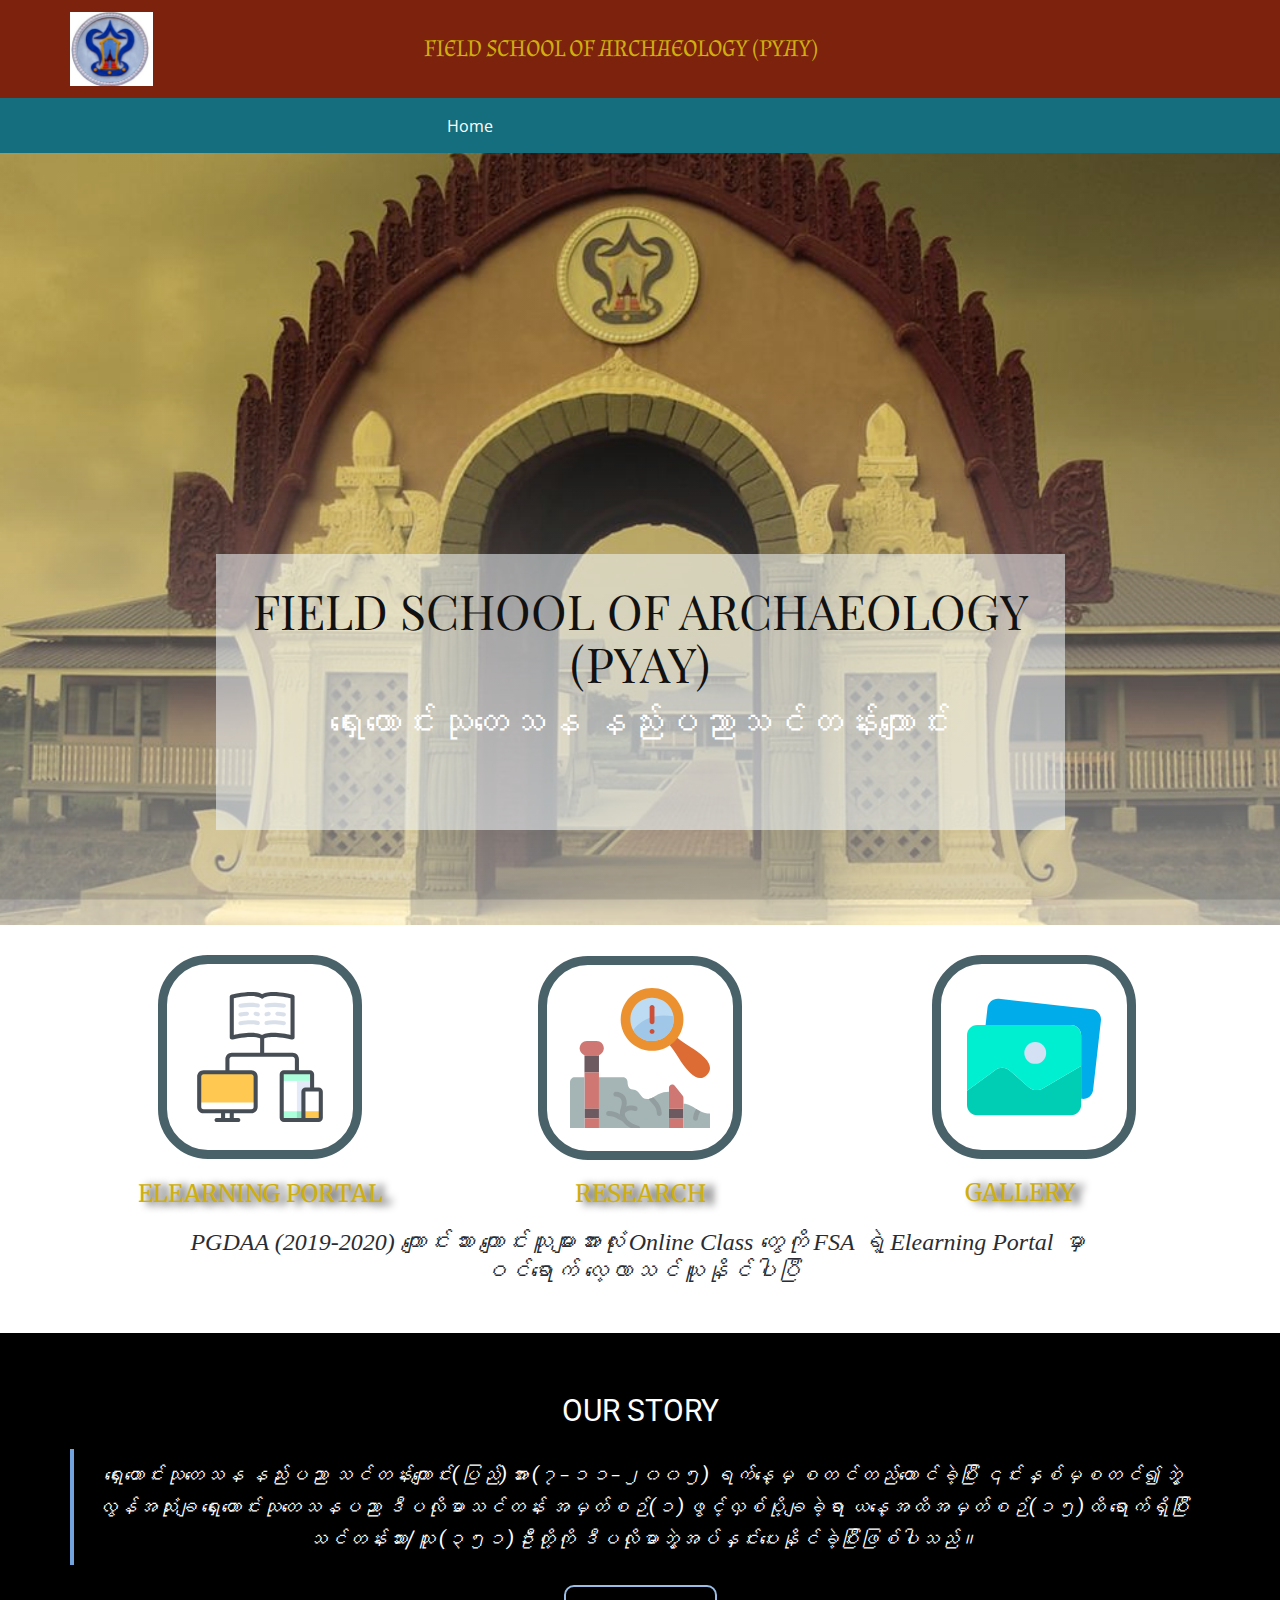
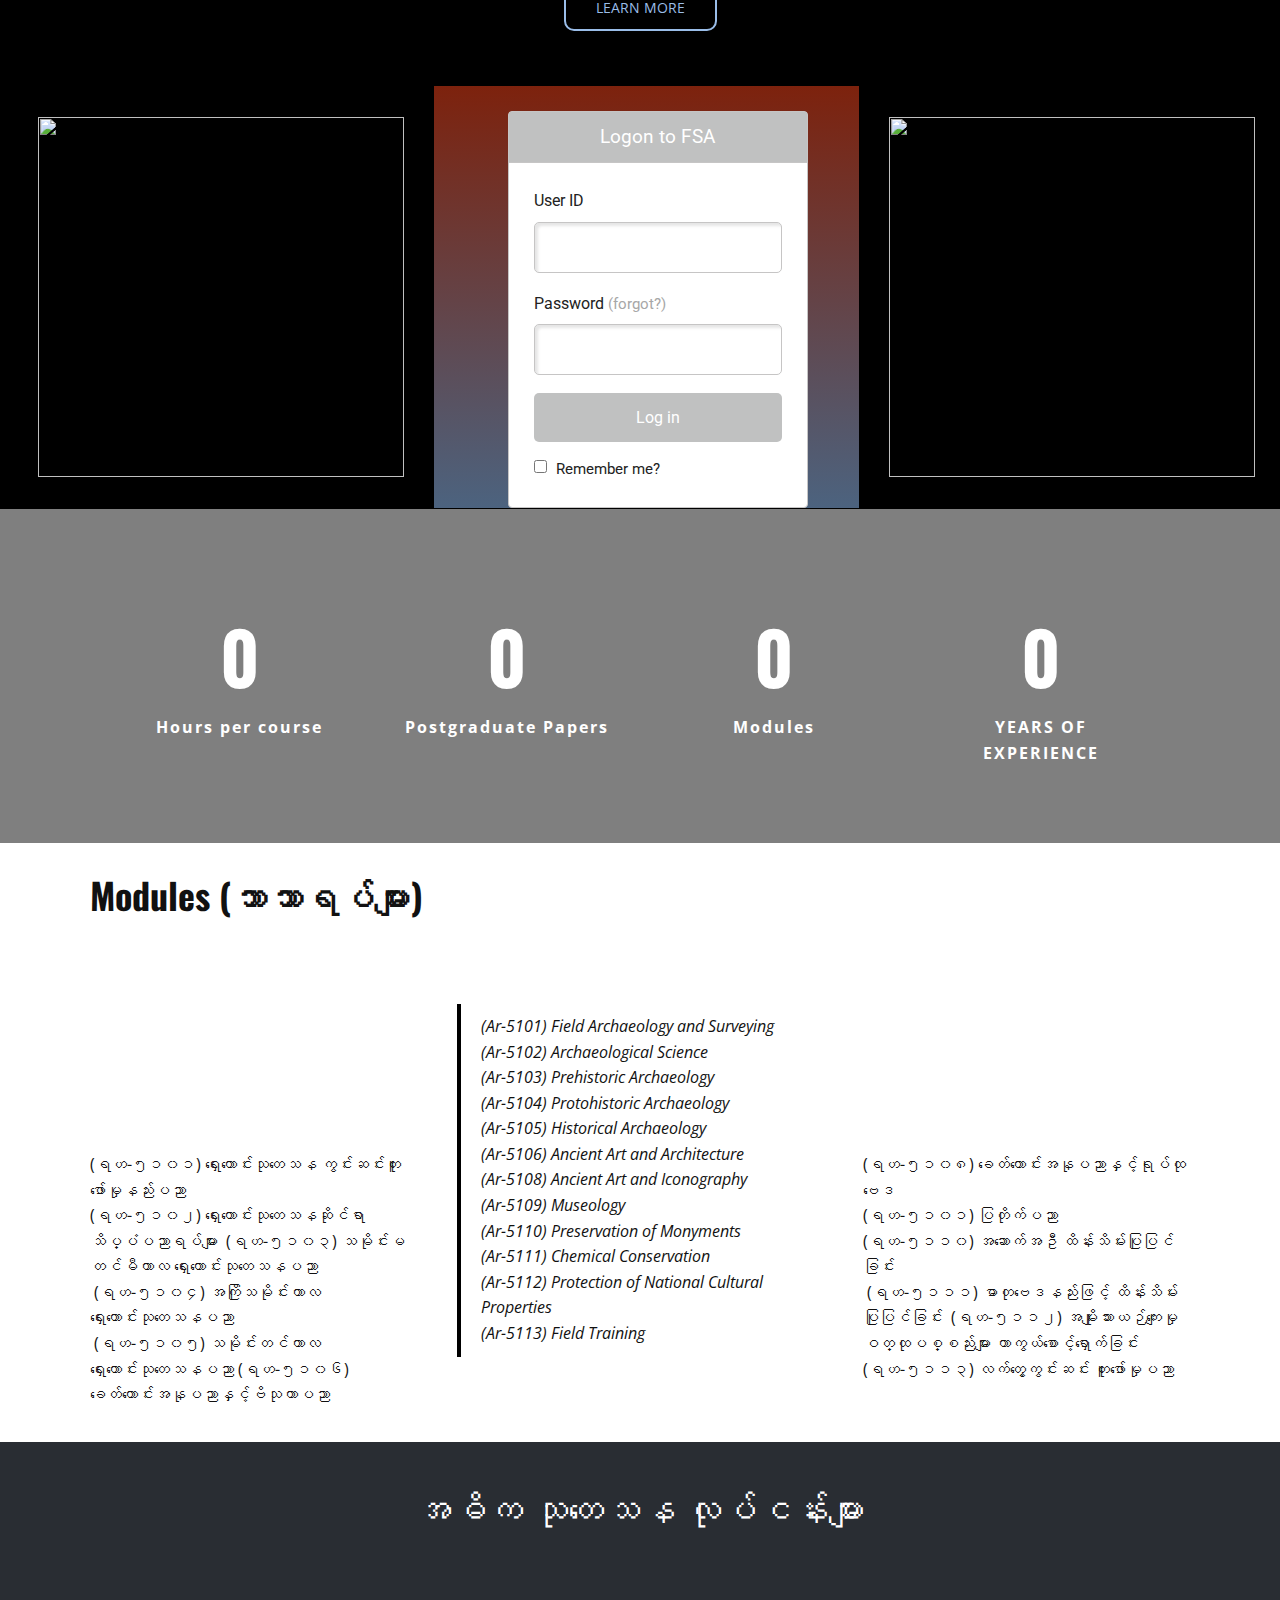
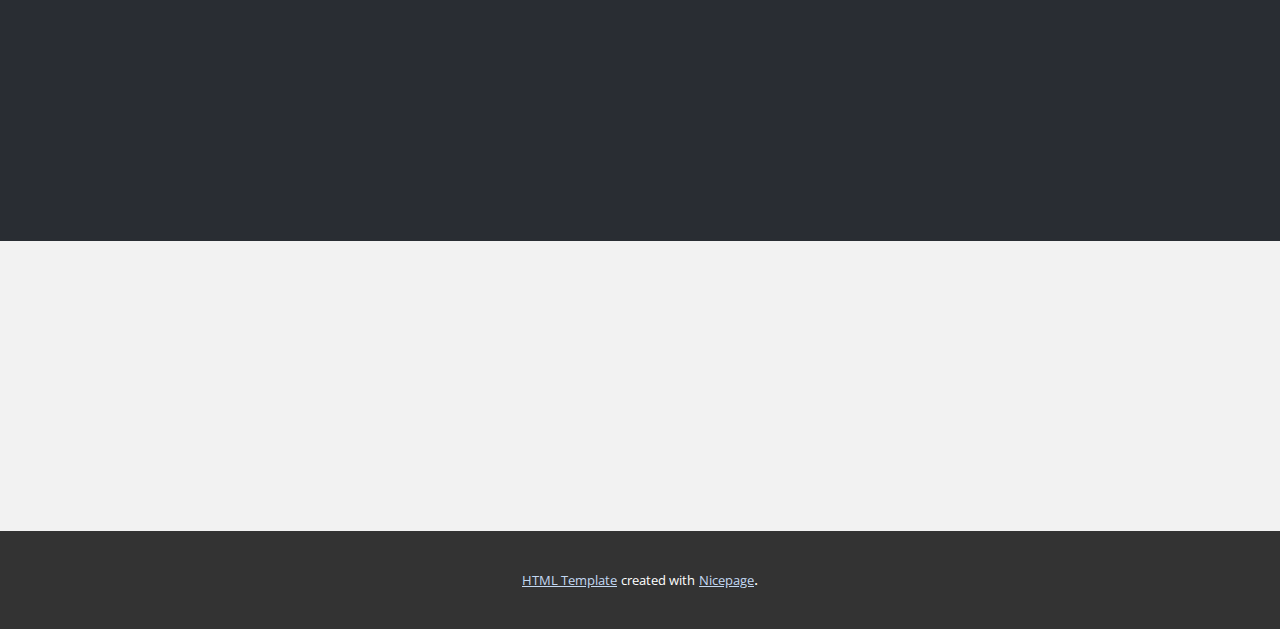
==== commit b1bb13eb: "Add files via upload" ====
--- a/index.html
+++ b/index.html
@@ -3,7 +3,7 @@
   <head>
     <meta name="viewport" content="width=device-width, initial-scale=1.0">
     <meta charset="utf-8">
-    <meta name="keywords" content="FIELD SCHOOL OF ARCHAEOLOGY(PYAY), ရှေးဟောင်းသုတေသန နည်းပညာသင်တန်းကျောင်း, Our Courses, Our Teachers, John Mcallister, Jane Doe, Mary Mgrayan, Hanna Kim, 44, +10 K, +47, 15, Our Blog, Our university, Course Registration">
+    <meta name="keywords" content="">
     <meta name="description" content="">
     <meta name="page_type" content="np-template-header-footer-from-plugin">
     <title>Home</title>
@@ -19,16 +19,14 @@
     
     
     
-    
     <link id="u-theme-google-font" rel="stylesheet" href="https://fonts.googleapis.com/css?family=Roboto:100,100i,300,300i,400,400i,500,500i,700,700i,900,900i|Open+Sans:300,300i,400,400i,600,600i,700,700i,800,800i">
-    <link id="u-page-google-font" rel="stylesheet" href="https://fonts.googleapis.com/css?family=Playfair+Display:400,400i,700,700i,900,900i|Merriweather:300,300i,400,400i,700,700i,900,990i|Oswald:200,300,400,500,600,700|Bai+Jamjuree:200,200i,300,300i,400,400i,500,500i,600,600i,700,700i|Cherry+Swash:400,700">
+    <link id="u-page-google-font" rel="stylesheet" href="https://fonts.googleapis.com/css?family=Playfair+Display:400,400i,700,700i,900,900i|Merriweather:300,300i,400,400i,700,700i,900,990i|Oswald:200,300,400,500,600,700|Almendra:400,400i,700,700i">
     <script type="application/ld+json">{
 		"@context": "http://schema.org",
 		"@type": "Organization",
-		"name": "",
+		"name": "Site1",
 		"url": "index.html",
-		"logo": "images/logo_copy.png",
-		"sameAs": []
+		"logo": "images/logo_copy.png"
 }</script>
     <meta property="og:title" content="Home">
     <meta property="og:type" content="website">
@@ -36,59 +34,48 @@
     <link rel="canonical" href="index.html">
     <meta property="og:url" content="index.html">
   </head>
-  <body data-home-page="Home.html" data-home-page-title="Home" class="u-body"><header class="u-align-center-sm u-align-center-xs u-black u-clearfix u-header u-sticky u-header" id="sec-ee7d"><div class="u-clearfix u-sheet u-sheet-1">
-        <a href="https://nicepage.com" class="u-image u-logo u-image-1" data-image-width="168" data-image-height="150">
-          <img src="images/logo_copy.png" class="u-logo-image u-logo-image-1" data-image-width="53.5">
-        </a>
-        <div class="u-hidden-xs u-social-icons u-spacing-10 u-social-icons-1">
-          <a class="u-social-url" target="_blank" href="">
-            <span class="u-icon u-icon-circle u-social-facebook u-social-type-logo u-icon-1">
-              <svg class="u-svg-link" preserveAspectRatio="xMidYMin slice" viewBox="0 0 112 112" style=""><use xmlns:xlink="http://www.w3.org/1999/xlink" xlink:href="#svg-6e83"></use></svg>
-              <svg xmlns="http://www.w3.org/2000/svg" xmlns:xlink="http://www.w3.org/1999/xlink" version="1.1" xml:space="preserve" class="u-svg-content" viewBox="0 0 112 112" x="0px" y="0px" id="svg-6e83"><path d="M75.5,28.8H65.4c-1.5,0-4,0.9-4,4.3v9.4h13.9l-1.5,15.8H61.4v45.1H42.8V58.3h-8.8V42.4h8.8V32.2 c0-7.4,3.4-18.8,18.8-18.8h13.8v15.4H75.5z"></path></svg>
-            </span>
-          </a>
-        </div>
-        <nav class="u-align-left u-menu u-menu-dropdown u-offcanvas u-menu-1">
-          <div class="menu-collapse u-custom-font" style="font-size: 1.25rem; font-family: &quot;Bai Jamjuree&quot;;">
-            <a class="u-button-style u-custom-text-active-color u-custom-text-hover-color u-nav-link" href="#" style="padding: 8px 24px; font-size: calc(1em + 16px);">
-              <svg class="u-svg-link" preserveAspectRatio="xMidYMin slice" viewBox="0 0 512 512" style="undefined"><use xmlns:xlink="http://www.w3.org/1999/xlink" xlink:href="#svg-94ba"></use></svg>
-              <svg xmlns="http://www.w3.org/2000/svg" xmlns:xlink="http://www.w3.org/1999/xlink" version="1.1" xml:space="preserve" class="u-svg-content" viewBox="0 0 512 512" x="0px" y="0px" id="svg-94ba" style="enable-background:new 0 0 512 512;"><g><g><g><path d="M226,0H60C26.916,0,0,26.916,0,60v166c0,11.046,8.954,20,20,20h206c11.046,0,20-8.954,20-20V20     C246,8.954,237.046,0,226,0z M206,206H40V60c0-11.028,8.972-20,20-20h146V206z"></path><path d="M226,266H20c-11.046,0-20,8.954-20,20v166c0,33.084,26.916,60,60,60h166c11.046,0,20-8.954,20-20V286     C246,274.954,237.046,266,226,266z M206,472H60c-11.028,0-20-8.972-20-20V306h166V472z"></path><path d="M452,0H286c-11.046,0-20,8.954-20,20v206c0,11.046,8.954,20,20,20h206c11.046,0,20-8.954,20-20V60     C512,26.916,485.084,0,452,0z M472,206H306V40h146c11.028,0,20,8.972,20,20V206z"></path><path d="M492,266H286c-11.046,0-20,8.954-20,20v206c0,11.046,8.954,20,20,20h166c33.084,0,60-26.916,60-60V286     C512,274.954,503.046,266,492,266z M472,452c0,11.028-8.972,20-20,20H306V306h166V452z"></path>
-</g>
-</g>
-</g></svg>
-            </a>
-          </div>
-          <div class="u-custom-menu u-nav-container">
-            <ul class="u-custom-font u-nav u-unstyled u-nav-1"><li class="u-nav-item"><a class="u-button-style u-hover-palette-1-base u-nav-link u-text-active-custom-color-2 u-text-hover-palette-4-light-2" href="Home.html" style="padding: 10px 20px;">Home</a>
+  <body data-home-page="Home.html" data-home-page-title="Home" class="u-body"><header class="u-align-center-sm u-align-center-xs u-clearfix u-custom-color-1 u-header u-header" id="sec-ee7d"><a href="https://nicepage.com" class="u-hidden-xs u-image u-logo u-image-1" data-image-width="168" data-image-height="150">
+        <img src="images/logo_copy.png" class="u-logo-image u-logo-image-1" data-image-width="83">
+      </a><p class="u-custom-font u-large-text u-text u-text-custom-color-2 u-text-variant u-text-1">FIELD SCHOOL OF ARCHAEOLOGY (PYAY)</p><div class="u-container-style u-custom-color-3 u-expanded-width u-group u-group-1">
+        <div class="u-container-layout u-valign-middle-lg u-valign-middle-md u-valign-middle-sm u-valign-middle-xl u-valign-top-xs u-container-layout-1">
+          <nav class="u-menu u-menu-dropdown u-offcanvas u-menu-1">
+            <div class="menu-collapse">
+              <a class="u-button-style u-custom-color-3 u-nav-link" href="#" style="padding: 8px 20px; font-size: calc(1em + 16px);">
+                <svg><use xmlns:xlink="http://www.w3.org/1999/xlink" xlink:href="#menu-hamburger"></use></svg>
+                <svg version="1.1" xmlns="http://www.w3.org/2000/svg" xmlns:xlink="http://www.w3.org/1999/xlink"><defs><symbol id="menu-hamburger" viewBox="0 0 16 16" style="width: 16px; height: 16px;"><rect y="1" width="16" height="2"></rect><rect y="7" width="16" height="2"></rect><rect y="13" width="16" height="2"></rect>
+</symbol>
+</defs></svg>
+              </a>
+            </div>
+            <div class="u-custom-menu u-nav-container">
+              <ul class="u-nav u-unstyled"><li class="u-nav-item"><a class="u-button-style u-nav-link" href="Home.html">Home</a>
 </li></ul>
-          </div>
-          <div class="u-custom-menu u-nav-container-collapse">
-            <div class="u-align-center u-black u-container-style u-inner-container-layout u-opacity u-opacity-95 u-sidenav">
-              <div class="u-menu-close"></div>
-              <ul class="u-align-center u-nav u-popupmenu-items u-unstyled u-nav-2"><li class="u-nav-item"><a class="u-button-style u-nav-link" href="Home.html" style="padding: 10px 20px;">Home</a>
+            </div>
+            <div class="u-custom-menu u-nav-container-collapse">
+              <div class="u-black u-container-style u-inner-container-layout u-opacity u-opacity-95 u-sidenav">
+                <div class="u-menu-close"></div>
+                <ul class="u-align-center u-nav u-popupmenu-items u-unstyled u-nav-2"><li class="u-nav-item"><a class="u-button-style u-nav-link" href="Home.html">Home</a>
 </li></ul>
-            </div>
-            <div class="u-black u-menu-overlay u-opacity u-opacity-70"></div>
-          </div>
-        </nav>
-        <h3 class="u-custom-font u-text u-text-custom-color-1 u-text-1">Field School of Archaeology&nbsp;<br>(Pyay)
-        </h3>
+              </div>
+              <div class="u-black u-menu-overlay u-opacity u-opacity-70"></div>
+            </div>
+          </nav>
+        </div>
       </div></header> 
-    <section class="u-clearfix u-image u-parallax u-shading u-section-1" id="sec-b5dd">
+    <section class="skrollable u-clearfix u-image u-parallax u-shading u-section-1" id="sec-b5dd">
       <div class="u-clearfix u-sheet u-sheet-1">
-        <div class="u-border-radius-0 u-container-style u-group u-opacity u-opacity-55 u-palette-2-light-3 u-shape-round u-group-1">
+        <div class="u-border-radius-0 u-container-style u-expanded-width-xs u-group u-opacity u-opacity-55 u-palette-2-light-3 u-shape-round u-group-1">
           <div class="u-container-layout u-container-layout-1">
             <h1 class="u-align-center u-custom-font u-font-playfair-display u-text u-title u-text-1">FIELD SCHOOL OF ARCHAEOLOGY<br>(PYAY)
             </h1>
-            <h2 class="u-heading-font u-subtitle u-text u-text-default u-text-2"></h2>
             <h1 id="TIE_1" class="visible" style="margin-top: 10px; margin-bottom: 10px; font-size: 36px; font-family: Karla, sans-serif; font-weight: 100; line-height: 1.25em; color: rgb(255, 255, 255); overflow-wrap: break-word; text-align: center; position: relative; opacity: 1;">ရှေးဟောင်းသုတေသန နည်းပညာသင်တန်းကျောင်း</h1>
           </div>
         </div>
         <div class="u-clearfix u-expanded-width u-layout-wrap u-layout-wrap-1">
-          <div class="u-layout">
+          <div class="u-gutter-0 u-layout">
             <div class="u-layout-row">
-              <div class="u-align-center-lg u-align-center-md u-align-center-sm u-align-center-xl u-container-style u-layout-cell u-left-cell u-size-30 u-layout-cell-1">
-                <div class="u-container-layout u-container-layout-2">
+              <div class="u-container-style u-layout-cell u-left-cell u-size-20 u-layout-cell-1">
+                <div class="u-container-layout u-valign-bottom u-container-layout-2">
                   <span class="u-border-9 u-border-palette-4-dark-2 u-border-radius-50 u-icon u-icon-rounded u-spacing-28 u-text-palette-5-base u-video-cover u-icon-1" data-animation-name="" data-animation-duration="0" data-animation-delay="0" data-animation-direction="">
                     <svg class="u-svg-link" preserveAspectRatio="xMidYMin slice" viewBox="0 0 512 512" style=""><use xmlns:xlink="http://www.w3.org/1999/xlink" xlink:href="#svg-6dde"></use></svg>
                     <svg xmlns="http://www.w3.org/2000/svg" xmlns:xlink="http://www.w3.org/1999/xlink" version="1.1" xml:space="preserve" class="u-svg-content" viewBox="0 0 512 512" x="0px" y="0px" id="svg-6dde" style="enable-background:new 0 0 512 512;"><path style="fill:#ABFFDB;" d="M452.676,315.858H350.063c-4.722,0-8.551,3.829-8.551,8.551v171.023c0,4.722,3.829,8.551,8.551,8.551  h111.165V324.409C461.228,319.686,457.399,315.858,452.676,315.858z"></path><rect x="341.511" y="350.063" style="fill:#FFFFFF;" width="119.716" height="119.716"></rect><rect x="401.37" y="350.063" style="fill:#E4EAF8;" width="59.858" height="119.716"></rect><rect x="401.37" y="469.779" style="fill:#92E0C0;" width="59.858" height="34.205"></rect><path style="fill:#FFC850;" d="M435.574,503.983h51.307c4.722,0,8.551-3.829,8.551-8.551V392.818c0-4.722-3.829-8.551-8.551-8.551  h-51.307c-4.722,0-8.551,3.829-8.551,8.551v102.614C427.023,500.155,430.851,503.983,435.574,503.983z"></path><g><rect x="110.63" y="469.779" style="fill:#FFFFFF;" width="34.205" height="34.205"></rect><path style="fill:#FFFFFF;" d="M221.795,469.779H33.67c-9.446,0-17.102-7.656-17.102-17.102v-17.102h222.33v17.102   C238.898,462.121,231.24,469.779,221.795,469.779z"></path>
@@ -96,17 +83,28 @@
 </g><path style="fill:#474D54;" d="M486.881,376.251h-17.637v-51.841c0-9.136-7.432-16.568-16.568-16.568h-43.29v-43.29  c0-13.851-11.268-25.119-25.119-25.119H272.494l0.068-56.256c4.238-2.299,14.573-6.324,35.03-6.324  c33.546,0,74.277,9.873,74.685,9.973c2.391,0.586,4.919,0.04,6.856-1.48c1.937-1.52,3.068-3.845,3.068-6.306V18.22  c0-3.693-2.523-6.907-6.109-7.786C384.354,10.008,343.106,0,307.592,0c-23.354,0-36.379,4.67-43.083,8.434  C257.805,4.67,244.781,0,221.427,0c-35.514,0-76.762,10.008-78.5,10.433c-3.586,0.879-6.109,4.094-6.109,7.786v160.82  c0,2.462,1.132,4.788,3.069,6.308c1.937,1.519,4.464,2.064,6.857,1.479c0.407-0.099,41.086-9.973,74.684-9.973  c20.573,0,30.909,4.069,35.102,6.362l-0.069,56.216H144.835c-13.851,0-25.119,11.268-25.119,25.119v43.29H33.67  c-13.851,0-25.119,11.268-25.119,25.119v119.716c0,13.851,11.268,25.119,25.119,25.119h68.944v18.171H84.977  c-4.427,0-8.017,3.589-8.017,8.017c0,4.427,3.589,8.017,8.017,8.017h85.511c4.427,0,8.017-3.589,8.017-8.017  c0-4.427-3.589-8.017-8.017-8.017h-17.637v-18.171h68.944c13.851,0,25.119-11.268,25.119-25.119V332.96  c0-13.851-11.268-25.119-25.119-25.119h-86.046v-43.29c0-5.01,4.076-9.086,9.086-9.086h239.432c5.01,0,9.086,4.076,9.086,9.086  v43.29h-43.29c-9.136,0-16.568,7.432-16.568,16.568v171.023c0,9.136,7.432,16.568,16.568,16.568h136.818  c9.136,0,16.568-7.432,16.568-16.568V392.818C503.449,383.683,496.017,376.251,486.881,376.251z M136.818,495.967h-18.171v-18.171  h18.171V495.967z M221.795,323.875c5.01,0,9.086,4.076,9.086,9.086v119.716c0,5.01-4.076,9.086-9.086,9.086H33.67  c-5.01,0-9.086-4.076-9.086-9.086V332.96c0-5.01,4.076-9.086,9.086-9.086H221.795z M221.427,160.819  c-25.474,0-53.898,5.149-68.575,8.218V24.623c12.657-2.74,42.714-8.59,68.575-8.59c26.758,0,36.212,6.888,37.334,7.791  c1.505,1.816,3.375,2.869,5.749,2.869c2.375,0,4.243-1.053,5.749-2.869c1.121-0.902,10.575-7.791,37.333-7.791  c25.826,0,55.91,5.852,68.575,8.591v144.413c-14.677-3.069-43.102-8.218-68.575-8.218c-23.354,0-36.379,4.67-43.083,8.434  C257.805,165.489,244.781,160.819,221.427,160.819z M419.006,495.432c0,0.181,0.021,0.356,0.027,0.534h-68.97  c-0.295,0-0.534-0.239-0.534-0.534V324.409c0-0.295,0.239-0.534,0.534-0.534h102.614c0.295,0,0.534,0.239,0.534,0.534v51.841  h-17.637c-9.136,0-16.568,7.432-16.568,16.568V495.432z M487.415,495.432c0,0.295-0.239,0.534-0.534,0.534h-51.307  c-0.295,0-0.534-0.239-0.534-0.534V392.818c0-0.295,0.239-0.534,0.534-0.534h51.307c0.295,0,0.534,0.239,0.534,0.534V495.432z"></path><g><path style="fill:#DAE0EA;" d="M283.413,61.21c6.8-1.607,14.935-2.421,24.179-2.421c11.746,0,25.604,1.195,41.189,3.551   c0.406,0.061,0.809,0.091,1.208,0.091c3.898,0,7.317-2.848,7.916-6.82c0.662-4.378-2.35-8.463-6.728-9.125   c-16.375-2.476-31.041-3.73-43.585-3.73c-10.485,0-19.86,0.959-27.866,2.851c-4.309,1.018-6.977,5.336-5.959,9.645   C274.787,59.56,279.101,62.229,283.413,61.21z"></path><path style="fill:#DAE0EA;" d="M283.413,129.619c6.8-1.607,14.936-2.421,24.179-2.421c11.747,0,25.605,1.195,41.189,3.551   c0.406,0.061,0.809,0.091,1.208,0.091c3.897,0,7.317-2.848,7.916-6.82c0.663-4.377-2.35-8.462-6.728-9.125   c-16.374-2.476-31.04-3.73-43.585-3.73c-10.484,0-19.859,0.959-27.866,2.851c-4.309,1.018-6.977,5.336-5.959,9.645   C274.787,127.969,279.101,130.637,283.413,129.619z"></path><path style="fill:#DAE0EA;" d="M281.563,95.632c0.61,0,1.23-0.071,1.849-0.217c2.408-0.569,5.025-1.045,7.776-1.415   c4.388-0.59,7.466-4.625,6.877-9.014c-0.59-4.388-4.621-7.469-9.014-6.877c-3.27,0.439-6.407,1.012-9.325,1.702   c-4.309,1.018-6.977,5.336-5.959,9.645C274.639,93.146,277.929,95.632,281.563,95.632z"></path><path style="fill:#DAE0EA;" d="M351.177,80.691c-9.272-1.401-18.103-2.423-26.249-3.036c-4.425-0.333-8.263,2.978-8.596,7.394   c-0.332,4.415,2.978,8.263,7.394,8.595c7.748,0.583,16.178,1.558,25.054,2.9c0.406,0.061,0.809,0.091,1.208,0.091   c3.898,0,7.317-2.848,7.916-6.82C358.568,85.438,355.556,81.352,351.177,80.691z"></path><path style="fill:#DAE0EA;" d="M249.209,45.606c-8.006-1.892-17.381-2.851-27.865-2.851c-12.546,0-27.21,1.255-43.586,3.73   c-4.378,0.662-7.39,4.747-6.728,9.125c0.601,3.972,4.018,6.82,7.916,6.82c0.399,0,0.802-0.03,1.208-0.091   c15.586-2.356,29.444-3.551,41.19-3.551c9.244,0,17.379,0.814,24.179,2.421c4.308,1.019,8.627-1.65,9.645-5.959   C256.187,50.942,253.519,46.624,249.209,45.606z"></path><path style="fill:#DAE0EA;" d="M249.209,114.016c-8.007-1.892-17.382-2.851-27.865-2.851c-12.547,0-27.211,1.255-43.586,3.73   c-4.378,0.662-7.39,4.747-6.728,9.125c0.601,3.972,4.018,6.82,7.916,6.82c0.399,0,0.802-0.03,1.208-0.091   c15.584-2.356,29.443-3.551,41.19-3.551c9.243,0,17.378,0.814,24.179,2.421c4.308,1.018,8.627-1.65,9.645-5.959   C256.187,119.352,253.519,115.033,249.209,114.016z"></path><path style="fill:#DAE0EA;" d="M245.524,95.415c0.62,0.146,1.24,0.217,1.85,0.217c3.632,0,6.923-2.486,7.794-6.175   c1.019-4.309-1.649-8.627-5.958-9.646c-2.917-0.689-6.056-1.261-9.329-1.702c-4.388-0.592-8.423,2.489-9.013,6.877   c-0.59,4.388,2.489,8.423,6.877,9.013C240.499,94.369,243.117,94.846,245.524,95.415z"></path><path style="fill:#DAE0EA;" d="M178.947,96.635c0.399,0,0.802-0.03,1.208-0.091c8.877-1.343,17.306-2.317,25.055-2.9   c4.415-0.332,7.725-4.18,7.394-8.595s-4.177-7.721-8.596-7.394c-8.146,0.612-16.977,1.634-26.249,3.036   c-4.378,0.662-7.39,4.747-6.728,9.125C171.63,93.788,175.048,96.635,178.947,96.635z"></path>
 </g></svg>
                   </span>
-                  <h4 class="u-align-center-xs u-custom-font u-font-merriweather u-text u-text-white u-text-3">ELEARNING PORTAL</h4>
-                </div>
-              </div>
-              <div class="u-container-style u-layout-cell u-right-cell u-size-30 u-layout-cell-2">
-                <div class="u-container-layout u-container-layout-3">
+                  <h4 class="u-align-center u-custom-font u-font-merriweather u-text u-text-custom-color-2 u-video-cover u-text-2" data-animation-name="" data-animation-duration="0" data-animation-delay="0" data-animation-direction="">ELEARNING PORTAL</h4>
+                </div>
+              </div>
+              <div class="u-container-style u-layout-cell u-size-20 u-layout-cell-2">
+                <div class="u-container-layout u-valign-bottom u-container-layout-3">
                   <span class="u-border-9 u-border-palette-4-dark-2 u-border-radius-50 u-icon u-icon-rounded u-spacing-23 u-text-palette-5-base u-icon-2">
                     <svg class="u-svg-link" preserveAspectRatio="xMidYMin slice" viewBox="0 0 512.0067 512" style=""><use xmlns:xlink="http://www.w3.org/1999/xlink" xlink:href="#svg-c5ea"></use></svg>
                     <svg xmlns="http://www.w3.org/2000/svg" xmlns:xlink="http://www.w3.org/1999/xlink" version="1.1" xml:space="preserve" class="u-svg-content" viewBox="0 0 512.0067 512" id="svg-c5ea"><path d="m414.898438 114.761719c0 63.378906-51.382813 114.757812-114.761719 114.757812-63.378907 0-114.757813-51.378906-114.757813-114.757812 0-63.378907 51.378906-114.75781275 114.757813-114.75781275 63.378906 0 114.761719 51.37890575 114.761719 114.75781275zm0 0" fill="#ec9130"></path><path d="m379.585938 114.761719c-.050782 35.992187-24.289063 67.453125-59.074219 76.679687-34.785157 9.230469-71.433594-6.078125-89.316407-37.308594-6.902343-11.972656-10.527343-25.550781-10.503906-39.371093 0-28.382813 15.140625-54.613281 39.722656-68.804688 24.582032-14.191406 54.867188-14.191406 79.449219 0 24.582031 14.191407 39.722657 40.421875 39.722657 68.804688zm0 0" fill="#bddcf3"></path><path d="m492.03125 255.351562c-32.945312-32.9375-71.246094-48.269531-99.308594-72.980468-7.722656 10.621094-17.207031 19.839844-28.039062 27.261718 24.921875 28.097657 40.246094 66.613282 73.351562 99.75 28.398438 28.398438 48.992188 22 62.496094 8.5 13.507812-13.496093 19.898438-34.132812-8.5-62.53125zm0 0" fill="#dc6c33"></path><path d="m379.585938 114.761719c-.050782 35.992187-24.289063 67.453125-59.074219 76.679687-34.785157 9.230469-71.433594-6.078125-89.316407-37.308594 24.453126-32.21875 69.207032-64.351562 147.597657-50.582031.53125 3.714844.796875 7.460938.792969 11.210938zm0 0" fill="#a0c7e7"></path><path d="m61.792969 194.210938h35.308593c14.628907 0 26.484376 11.855468 26.484376 26.480468 0 14.628906-11.855469 26.484375-26.484376 26.484375h-35.308593c-14.625 0-26.484375-11.855469-26.484375-26.484375 0-14.625 11.859375-26.480468 26.484375-26.480468zm0 0" fill="#cf7772"></path><path d="m105.929688 245.585938v63.382812h-52.964844v-63.382812c2.832031 1.027343 5.816406 1.566406 8.828125 1.589843h35.308593c3.011719-.023437 6-.5625 8.828126-1.589843zm0 0" fill="#6d5a61"></path><path d="m52.964844 308.96875h52.964844v132.414062h-52.964844zm0 0" fill="#cf7772"></path><path d="m52.964844 441.382812h52.964844v35.308594h-52.964844zm0 0" fill="#6d5a61"></path><path d="m52.964844 476.691406h52.964844v35.3125h-52.964844zm0 0" fill="#cf7772"></path><path d="m361.929688 476.691406h52.96875v35.3125h-52.96875zm0 0" fill="#cf7772"></path><path d="m361.929688 441.382812h52.96875v35.308594h-52.96875zm0 0" fill="#6d5a61"></path><path d="m414.898438 401.394531v39.988281h-52.96875v-76.359374c-.011719-3.164063 1.238281-6.203126 3.476562-8.441407s5.277344-3.488281 8.441406-3.476562c3.636719.019531 7.074219 1.671875 9.359375 4.503906l29.042969 36.371094c1.71875 2.085937 2.65625 4.707031 2.648438 7.414062zm0 0" fill="#cf7772"></path><path d="m361.929688 379.589844v132.414062h-256v-185.378906h86.863281c9.582031-.003906 17.417969 7.636719 17.65625 17.210938.265625 12.449218 3.882812 26.925781 19.066406 26.925781 26.484375 0 26.484375 35.3125 52.96875 35.3125 1.917969-.007813 3.835937-.15625 5.734375-.441407 5.886719-1.054687 11.515625-3.210937 16.597656-6.359374 13.769532-7.765626 27.542969-19.683594 57.113282-19.683594zm0 0" fill="#a5b4b4"></path><g fill="#919d9e"><path d="m256 512.003906h-33.191406c-12.144532-5.707031-22.71875-14.28125-30.808594-24.984375-.046875 0-.089844-.039062-.089844-.085937-1.160156-1.609375-2.222656-3.292969-3.175781-5.03125-3.328125-5.949219-5.34375-12.542969-5.914063-19.332032-.707031-8.128906.3125-16.3125 3-24.011718 3.441407-10.242188 6.269532-24.277344.089844-32.839844-4.636718-5.207031-11.214844-8.273438-18.1875-8.472656-4.875 0-8.824218-3.953125-8.824218-8.828125s3.949218-8.828125 8.824218-8.828125c12.628906.222656 24.515625 6.003906 32.488282 15.800781 7.199218 11.214844 9.132812 25.019531 5.296874 37.78125-.714843 3.742187-1.6875 7.429687-2.914062 11.035156-1.695312 4.664063-2.5 9.605469-2.382812 14.566407.074218 5.113281 1.4375 10.121093 3.972656 14.566406.242187.5.535156.972656.882812 1.410156.085938.089844.085938.175781.175782.265625 12.445312 20.214844 43.785156 28.335937 44.050781 28.425781 3.921875.996094 6.675781 4.515625 6.707031 8.5625zm0 0"></path><path d="m192.019531 463.65625c-3.324219-.007812-6.363281-1.875-7.863281-4.835938-1.5-2.964843-1.214844-6.519531.746094-9.203124 12.769531-18.460938 36.859375-25.234376 57.378906-16.136719 2.824219 1.410156 4.679688 4.21875 4.871094 7.367187.1875 3.152344-1.316406 6.164063-3.945313 7.902344-2.632812 1.738281-5.996093 1.941406-8.816406.535156-12.804687-5.363281-27.613281-.84375-35.242187 10.757813-1.664063 2.273437-4.3125 3.617187-7.128907 3.613281zm0 0"></path><path d="m197.738281 488.671875c-1.09375 0-2.175781-.203125-3.195312-.601563-6.460938-2.617187-12.730469-5.679687-18.769531-9.160156-10.261719-6.816406-22.21875-10.640625-34.53125-11.042968-4.875 0-8.828126-3.953126-8.828126-8.828126s3.953126-8.828124 8.828126-8.828124c15.300781.339843 30.203124 4.921874 43.050781 13.242187 5.367187 3.097656 10.941406 5.832031 16.675781 8.183594 3.957031 1.539062 6.257812 5.675781 5.476562 9.851562-.78125 4.171875-4.425781 7.199219-8.671874 7.203125zm0 0"></path>
 </g><path d="m17.65625 326.625h35.308594v185.378906h-52.964844v-167.726562c0-9.75 7.90625-17.652344 17.65625-17.652344zm0 0" fill="#a5b4b4"></path><path d="m512 459.039062v52.964844h-97.101562v-88.277344c18.359374 0 32.042968 9.621094 47.050781 18.804688 4.675781 2.824219 9.445312 5.558594 14.5625 8.03125 10.996093 5.582031 23.15625 8.484375 35.488281 8.476562zm0 0" fill="#a5b4b4"></path><path d="m476.511719 450.5625c-.082031.738281-.289063 1.453125-.617188 2.121094l-1.324219 3c-3.589843 6.496094-5.867187 13.632812-6.707031 21.007812 0 4.875-3.953125 8.828125-8.828125 8.828125s-8.828125-3.953125-8.828125-8.828125c.734375-9.894531 3.5625-19.523437 8.296875-28.246094l1.324219-2.914062c.5-1.132812 1.21875-2.152344 2.121094-3 4.675781 2.824219 9.445312 5.558594 14.5625 8.03125zm0 0" fill="#919d9e"></path><path d="m335.449219 459.039062c0 4.875-3.953125 8.828126-8.828125 8.828126s-8.828125-3.953126-8.828125-8.828126c0-17.832031-8.914063-27.894531-18.359375-38.578124-3.355469-3.882813-6.886719-7.855469-9.890625-12.09375-.582031-.835938-1.027344-1.761719-1.324219-2.734376 5.886719-1.054687 11.515625-3.210937 16.597656-6.359374 2.296875 3.089843 5.03125 6.179687 7.855469 9.445312 14.027344 13.046875 22.230469 31.171875 22.777344 50.320312zm0 0" fill="#919d9e"></path><path d="m308.964844 158.898438c0 4.875-3.953125 8.828124-8.828125 8.828124s-8.828125-3.953124-8.828125-8.828124 3.953125-8.824219 8.828125-8.824219 8.828125 3.949219 8.828125 8.824219zm0 0" fill="#cd4f38"></path><path d="m300.136719 132.417969c-4.875 0-8.828125-3.953125-8.828125-8.828125v-52.964844c0-4.875 3.953125-8.828125 8.828125-8.828125s8.828125 3.953125 8.828125 8.828125v52.964844c0 4.875-3.953125 8.828125-8.828125 8.828125zm0 0" fill="#cd4f38"></path></svg>
                   </span>
-                  <h4 class="u-align-center u-custom-font u-font-merriweather u-text u-text-white u-text-4">RESEARCH</h4>
+                  <h4 class="u-align-center u-custom-font u-font-merriweather u-text u-text-custom-color-2 u-text-3">RESEARCH</h4>
+                </div>
+              </div>
+              <div class="u-container-style u-layout-cell u-size-20 u-video-cover u-layout-cell-3" data-animation-name="" data-animation-duration="0" data-animation-delay="0" data-animation-direction="">
+                <div class="u-container-layout u-container-layout-4">
+                  <span class="u-border-9 u-border-palette-4-dark-2 u-border-radius-50 u-icon u-icon-rounded u-spacing-26 u-text-palette-5-base u-video-cover u-icon-3" data-animation-name="" data-animation-duration="0" data-animation-delay="0" data-animation-direction="">
+                    <svg class="u-svg-link" preserveAspectRatio="xMidYMin slice" viewBox="0 0 410.309 410.309" style=""><use xmlns:xlink="http://www.w3.org/1999/xlink" xlink:href="#svg-4b68"></use></svg>
+                    <svg xmlns="http://www.w3.org/2000/svg" xmlns:xlink="http://www.w3.org/1999/xlink" version="1.1" xml:space="preserve" class="u-svg-content" viewBox="0 0 410.309 410.309" x="0px" y="0px" id="svg-4b68" style="enable-background:new 0 0 410.309 410.309;"><g><g><path style="fill:#00ACEA;" d="M382.955,58.96c16.936,2.176,29.014,17.507,27.167,34.482L386.09,306.079    c-1.848,16.923-17.066,29.144-33.989,27.295c-0.339-0.037-0.677-0.08-1.015-0.128h-1.567V138.372    c0-17.312-14.035-31.347-31.347-31.347H56.947l5.747-52.245c2.179-17.223,17.742-29.535,35.004-27.69L382.955,58.96z"></path><path style="fill:#00CEB4;" d="M349.518,333.246v18.808c0,17.312-14.035,31.347-31.347,31.347H31.347    C14.035,383.401,0,369.366,0,352.054v-43.886l86.204-62.694c13.668-10.37,32.794-9.491,45.453,2.09l57.469,50.155    c12.046,10.215,29.238,11.683,42.841,3.657l117.551-68.963V333.246z"></path><path style="fill:#00EFD1;" d="M349.518,138.372v94.041l-117.551,68.963c-13.603,8.026-30.795,6.558-42.841-3.657l-57.469-50.155    c-12.659-11.58-31.785-12.46-45.453-2.09L0,308.168V138.372c0-17.312,14.035-31.347,31.347-31.347h286.824    C335.484,107.026,349.518,121.06,349.518,138.372z"></path>
+</g><circle style="fill:#D4E1F4;" cx="208.98" cy="192.707" r="33.437"></circle>
+</g></svg>
+                  </span>
+                  <h4 class="u-align-center u-custom-font u-font-merriweather u-text u-text-custom-color-2 u-video-cover u-text-4" data-animation-name="" data-animation-duration="0" data-animation-delay="0" data-animation-direction="">GALLERY</h4>
                 </div>
               </div>
             </div>
@@ -116,303 +114,159 @@
         </h4>
       </div>
     </section>
-    <section class="u-clearfix u-section-2" id="sec-bd00">
+    <section class="u-black u-clearfix u-section-2" id="sec-4298">
       <div class="u-clearfix u-sheet u-sheet-1">
-        <div class="u-clearfix u-expanded-width u-gutter-10 u-layout-spacing-vertical u-layout-wrap u-layout-wrap-1">
+        <h3 class="u-align-center u-text u-text-1">
+          <a href="https://fsoa.edublogs.org/about-fsa/" target="_blank">OUR STORY</a>
+        </h3>
+        <blockquote class="u-align-center u-custom-font u-font-merriweather u-text u-text-default u-text-2">ရှေးဟောင်းသုတေသန နည်းပညာ သင်တန်းကျောင်း(ပြည်)အား (၇-၁၁-၂၀၀၅) ရက်နေ့မှ စတင်တည်ထောင်ခဲ့ပြီး ၎င်းနှစ်မှစတင်၍ဘွဲ့လွန်အသုံးချ ရှေးဟောင်းသုတေသနပညာ ဒီပလိုမာသင်တန်း အမှတ်စဉ်(၁)ဖွင့်လှစ်ပို့ချခဲ့ရာ ယနေ့အထိအမှတ်စဉ်(၁၅)ထိ ရောက်ရှိပြီး သင်တန်းသား/သူ (၃၅၁)ဦးတို့ကို ဒီပလိုမာဘွဲ့အပ်နှင်းပေးနိုင်ခဲ့ပြီးဖြစ်ပါသည်။</blockquote>
+        <a href="https://fsoa.edublogs.org/about-fsa/" class="u-border-2 u-border-palette-1-light-1 u-border-radius-10 u-btn u-btn-round u-button-style u-none u-btn-1">LEARN MORE</a>
+      </div>
+    </section>
+    <section class="u-black u-clearfix u-section-3" id="sec-170f">
+      <div class="u-clearfix u-sheet u-valign-middle u-sheet-1">
+        <div class="u-clearfix u-layout-wrap u-layout-wrap-1">
           <div class="u-layout">
             <div class="u-layout-row">
-              <div class="u-align-left u-container-style u-layout-cell u-left-cell u-size-20 u-size-20-md u-layout-cell-1">
+              <div class="u-container-style u-layout-cell u-left-cell u-size-20 u-layout-cell-1">
                 <div class="u-container-layout u-valign-middle u-container-layout-1">
-                  <span class="u-align-left u-icon u-icon-1">
-                    <svg class="u-svg-link" preserveAspectRatio="xMidYMin slice" viewBox="0 0 470 470" style="undefined"><use xmlns:xlink="http://www.w3.org/1999/xlink" xlink:href="#svg-9124"></use></svg>
-                    <svg xmlns="http://www.w3.org/2000/svg" xmlns:xlink="http://www.w3.org/1999/xlink" version="1.1" viewBox="0 0 470 470" enable-background="new 0 0 470 470" id="svg-9124" class="u-svg-content"><g><path d="m429.591,418.378l-62.223-150.218c-1.585-3.826-5.972-5.645-9.799-4.059s-5.645,5.973-4.059,9.799l56.251,135.801-51.309-14.867c-3.368-0.977-6.965,0.513-8.656,3.586l-25.769,46.793-60.357-145.716c69.663-13.434 122.447-74.853 122.447-148.378 0.001-83.327-67.79-151.119-151.117-151.119s-151.119,67.792-151.119,151.119c0,33.751 11.124,64.951 29.896,90.133l-73.368,177.126c-1.103,2.664-0.582,5.724 1.341,7.872 1.922,2.148 4.907,3.004 7.676,2.202l60.533-17.541 30.4,55.207c1.324,2.403 3.847,3.882 6.568,3.882 0.138,0 0.277-0.004 0.416-0.011 2.879-0.16 5.411-1.955 6.515-4.619l58.136-140.353c1.585-3.827-0.232-8.214-4.059-9.799-3.827-1.585-8.214,0.232-9.799,4.059l-52.165,125.936-25.767-46.793c-1.692-3.073-5.291-4.563-8.657-3.586l-51.308,14.867 64.397-155.469c27.598,29.52 66.86,48.005 110.364,48.005 4.491,0 8.933-0.209 13.325-0.594l67.818,163.727c1.103,2.664 3.636,4.459 6.514,4.618 0.14,0.008 0.278,0.012 0.417,0.012 2.721,0 5.244-1.479 6.567-3.882l30.401-55.207 60.533,17.541c2.771,0.803 5.753-0.054 7.676-2.202 1.923-2.148 2.443-5.208 1.34-7.872zm-330.71-267.259c2.84217e-14-75.056 61.063-136.119 136.119-136.119 75.056,0 136.118,61.063 136.118,136.119s-61.062,136.118-136.118,136.118c-75.056,0-136.119-61.062-136.119-136.118z"></path><path d="m321.659,122.961c-0.863-2.658-3.135-4.616-5.892-5.079l-50.467-8.469-23.649-45.379c-1.292-2.479-3.855-4.034-6.651-4.034-2.795,0-5.359,1.555-6.651,4.034l-23.65,45.379-50.466,8.469c-2.757,0.462-5.028,2.42-5.892,5.079-0.864,2.659-0.178,5.577 1.781,7.572l35.85,36.515-7.54,50.614c-0.412,2.765 0.748,5.529 3.01,7.173 2.26,1.642 5.249,1.891 7.751,0.646l45.807-22.812 45.806,22.812c1.059,0.527 2.203,0.787 3.343,0.787 1.557,0 3.104-0.484 4.409-1.432 2.262-1.644 3.422-4.408 3.01-7.173l-7.539-50.614 35.85-36.516c1.958-1.995 2.644-4.913 1.78-7.572zm-50.951,36.244c-1.648,1.679-2.413,4.033-2.066,6.359l5.97,40.074-36.268-18.061c-1.054-0.524-2.198-0.787-3.344-0.787-1.145,0-2.291,0.262-3.343,0.787l-36.268,18.061 5.97-40.074c0.347-2.326-0.418-4.681-2.066-6.359l-28.385-28.912 39.957-6.706c2.32-0.389 4.323-1.844 5.41-3.93l18.725-35.929 18.725,35.93c1.088,2.086 3.09,3.541 5.41,3.93l39.958,6.706-28.385,28.911z"></path><path d="m348.612,158.684c-4.107-0.549-7.877,2.343-8.42,6.45-6.957,52.507-52.18,92.104-105.192,92.104-58.514,0-106.119-47.604-106.119-106.119s47.605-106.119 106.119-106.119c53.013,0 98.235,39.596 105.192,92.104 0.543,4.107 4.32,7.001 8.42,6.45 4.105-0.544 6.994-4.314 6.449-8.42-7.94-59.936-59.555-105.134-120.061-105.134-66.785,0-121.119,54.333-121.119,121.119s54.334,121.118 121.119,121.118c60.506,0 112.121-45.198 120.062-105.134 0.544-4.105-2.344-7.875-6.45-8.419z"></path>
-</g></svg>
-                  </span>
-                  <h3 class="u-custom-font u-font-oswald u-text u-text-1">National Awards</h3>
-                  <p class="u-text u-text-2">Sample text. Lorem ipsum dolor sit amet, consectetur adipiscing elit nullam nunc justo sagittis suscipit ultrices.</p>
-                </div>
-              </div>
-              <div class="u-align-left u-container-style u-layout-cell u-size-20 u-size-20-md u-layout-cell-2">
-                <div class="u-container-layout u-valign-middle u-container-layout-2">
-                  <span class="u-align-left u-icon u-icon-2">
-                    <svg class="u-svg-link" preserveAspectRatio="xMidYMin slice" viewBox="0 0 512 512" style="undefined"><use xmlns:xlink="http://www.w3.org/1999/xlink" xlink:href="#svg-6cc5"></use></svg>
-                    <svg xmlns="http://www.w3.org/2000/svg" xmlns:xlink="http://www.w3.org/1999/xlink" version="1.1" id="svg-6cc5" x="0px" y="0px" viewBox="0 0 512 512" style="enable-background:new 0 0 512 512;" xml:space="preserve" class="u-svg-content"><g><g><g><path d="M50.918,445.739c1.143,0,2.295-0.23,3.405-0.717c27.221-11.853,73.19-18.022,136.678-18.347l6.161,12.339     c2.116,4.216,7.245,5.939,11.452,3.814c4.215-2.108,5.931-7.228,3.814-11.443l-8.525-17.067     c-1.451-2.893-4.403-4.719-7.637-4.719c-69.538,0-118.204,6.468-148.762,19.772c-4.318,1.886-6.289,6.912-4.412,11.238     C44.493,443.819,47.625,445.739,50.918,445.739z"></path><path d="M494.933,460.8h-17.067v-42.667c0-2.261-0.905-4.437-2.5-6.033l-51.268-51.26c1.604-3.337,2.569-7.031,2.569-10.974     c0-14.114-11.486-25.6-25.6-25.6c-14.114,0-25.6,11.486-25.6,25.6s11.486,25.6,25.6,25.6c3.942,0,7.629-0.964,10.965-2.56     l48.768,48.759V460.8H17.067C7.654,460.8,0,468.454,0,477.867v25.6C0,508.177,3.823,512,8.533,512s8.533-3.823,8.533-8.533v-25.6     h477.867v25.6c0,4.71,3.814,8.533,8.533,8.533c4.719,0,8.533-3.823,8.533-8.533v-25.6C512,468.454,504.337,460.8,494.933,460.8z      M401.067,358.4c-4.71,0-8.533-3.831-8.533-8.533s3.823-8.533,8.533-8.533s8.533,3.831,8.533,8.533S405.777,358.4,401.067,358.4z     "></path><path d="M121.83,255.249c6.221,16.196,26.803,68.42,41.737,90.82l1.348,2.039c10.957,16.614,29.286,44.424,91.085,44.424     c61.79,0,80.128-27.81,91.085-44.424l1.348-2.039c14.933-22.4,35.507-74.624,41.737-90.82c11.145-2.773,19.43-12.86,19.43-24.849     v-34.133c0-11.127-7.134-20.617-17.067-24.141V128c0-33.69-17.741-95.923-83.362-101.931c-0.128-4.028-1.459-7.27-2.944-9.668     C297.839,2.842,274.287,0,256,0C104.158,0,102.4,143.616,102.4,145.067c0,4.71,3.814,8.525,8.516,8.525h0.017     c4.702,0,8.516-3.806,8.533-8.516c0.017-5.222,1.937-128.009,136.533-128.009c24.132,0,33.801,5.222,35.712,8.311     c0.265,0.435,0.99,1.604-0.683,4.941c-1.323,2.645-1.178,5.786,0.375,8.303c1.562,2.509,4.301,4.045,7.262,4.045     c75.657,0,76.791,81.86,76.8,85.333v51.2c0,4.71,3.814,8.533,8.533,8.533c4.71,0,8.533,3.831,8.533,8.533V230.4     c0,4.702-3.823,8.533-8.533,8.533c-3.558,0-6.741,2.21-7.996,5.538c-0.247,0.674-25.446,67.644-41.771,92.126l-1.399,2.116     c-10.223,15.514-24.235,36.753-76.834,36.753c-52.608,0-66.611-21.239-76.834-36.753l-1.399-2.116     c-16.324-24.482-41.523-91.452-41.779-92.126c-1.246-3.328-4.429-5.538-7.987-5.538c-4.702,0-8.533-3.831-8.533-8.533v-34.133     c0-2.313,0.922-4.412,2.423-5.948c3.098,6.955,9.421,13.21,20.045,14.268l29.201,21.897C173.414,243.106,187.554,256,204.8,256     h17.067C240.691,256,256,240.691,256,221.867C256,240.691,271.309,256,290.133,256H307.2c17.237,0,31.394-12.894,33.664-29.525     l31.189-23.381c3.772-2.825,4.54-8.175,1.707-11.947c-2.825-3.772-8.175-4.548-11.947-1.707l-21.751,16.316     c-3.251-10.402-12.86-18.022-24.329-18.022H281.6c-14.114,0-25.6,11.486-25.6,25.6c0-14.114-11.486-25.6-25.6-25.6h-34.133     c-11.46,0-21.069,7.62-24.328,18.022l-16.282-12.211c6.716-16.23,12.8-40.235,14.524-57.088     c26.897-0.478,104.713-3.763,139.332-25.37c7.851,30.31,33.05,55.817,34.321,57.08c3.336,3.336,8.73,3.336,12.066,0     c3.336-3.337,3.336-8.73,0-12.066c-0.316-0.316-31.633-31.983-31.633-62.234c0-3.831-2.56-7.202-6.255-8.226     c-3.678-1.024-7.629,0.546-9.591,3.831c-12.425,20.693-93.022,29.995-146.287,29.995c-4.71,0-8.533,3.823-8.533,8.533     c0,13.85-6.545,41.515-13.508,58.539c-2.722-1.638-3.49-4.693-3.558-7.339c0-4.71-3.823-8.533-8.533-8.533     c-14.114,0-25.6,11.486-25.6,25.6V230.4C102.4,242.389,110.686,252.476,121.83,255.249z M273.067,213.333     c0-4.702,3.823-8.533,8.533-8.533h34.133c4.71,0,8.533,3.831,8.533,8.533v8.533c0,9.412-7.654,17.067-17.067,17.067h-17.067     c-9.412,0-17.067-7.654-17.067-17.067V213.333z M187.733,213.333c0-4.702,3.831-8.533,8.533-8.533H230.4     c4.702,0,8.533,3.831,8.533,8.533v8.533c0,9.412-7.654,17.067-17.067,17.067H204.8c-9.412,0-17.067-7.654-17.067-17.067V213.333z     "></path><path d="M298.658,307.226c0.009-4.702-3.797-8.533-8.499-8.559c-0.162,0-15.42-0.171-30.345-7.637     c-2.398-1.195-5.231-1.195-7.629,0c-14.925,7.467-30.191,7.637-30.319,7.637c-4.71,0-8.533,3.823-8.533,8.533     s3.823,8.533,8.533,8.533c0.725,0,16.845-0.094,34.133-7.654c17.28,7.56,33.408,7.654,34.133,7.654     C294.835,315.733,298.641,311.927,298.658,307.226z"></path><path d="M315.708,409.95c-3.191,0.017-6.118,1.809-7.578,4.659l-8.533,16.708c-2.142,4.198-0.469,9.344,3.721,11.486     c1.237,0.631,2.569,0.93,3.874,0.93c3.106,0,6.101-1.698,7.612-4.651l6.153-12.066c46.643,0.128,84.207,3.618,111.735,10.377     c4.591,1.135,9.199-1.672,10.317-6.246c1.126-4.582-1.664-9.199-6.246-10.325C406.878,413.474,366.345,409.651,315.708,409.95z"></path><path d="M247.467,418.133V435.2c0,4.71,3.823,8.533,8.533,8.533s8.533-3.823,8.533-8.533v-17.067c0-4.71-3.823-8.533-8.533-8.533     S247.467,413.423,247.467,418.133z"></path><path d="M247.467,324.267c-4.71,0-8.533,3.823-8.533,8.533c0,4.71,3.823,8.533,8.533,8.533h17.067     c4.719,0,8.533-3.823,8.533-8.533c0-4.71-3.814-8.533-8.533-8.533H247.467z"></path>
-</g>
-</g>
-</g><g></g><g></g><g></g><g></g><g></g><g></g><g></g><g></g><g></g><g></g><g></g><g></g><g></g><g></g><g></g></svg>
-                  </span>
-                  <h3 class="u-custom-font u-font-oswald u-text u-text-3">Best Teachers</h3>
-                  <p class="u-text u-text-4">Sample text. Lorem ipsum dolor sit amet, consectetur adipiscing elit nullam nunc justo sagittis suscipit ultrices.</p>
-                </div>
-              </div>
-              <div class="u-align-left u-container-style u-layout-cell u-right-cell u-size-20 u-size-20-md u-layout-cell-3">
-                <div class="u-container-layout u-valign-middle u-container-layout-3">
-                  <span class="u-align-left u-icon u-icon-3">
-                    <svg class="u-svg-link" preserveAspectRatio="xMidYMin slice" viewBox="0 0 512 512" style="undefined"><use xmlns:xlink="http://www.w3.org/1999/xlink" xlink:href="#svg-b62e"></use></svg>
-                    <svg xmlns="http://www.w3.org/2000/svg" xmlns:xlink="http://www.w3.org/1999/xlink" version="1.1" id="svg-b62e" x="0px" y="0px" viewBox="0 0 512 512" style="enable-background:new 0 0 512 512;" xml:space="preserve" class="u-svg-content"><g><g><path d="M460.8,200.748V51.2c-0.015-14.132-11.468-25.585-25.6-25.6h-8.533c-0.015-14.132-11.468-25.585-25.6-25.6H256    c-9.841,0.032-19.182,4.337-25.6,11.796C223.982,4.337,214.641,0.032,204.8,0H59.733c-14.132,0.015-25.585,11.468-25.6,25.6H25.6    C11.468,25.615,0.015,37.068,0,51.2v315.733c0.015,14.132,11.468,25.585,25.6,25.6h281.6V435.2    c0.049,42.395,34.405,76.751,76.8,76.8h51.2c42.395-0.049,76.751-34.405,76.8-76.8V273.067    C511.943,240.559,491.442,211.602,460.8,200.748z M426.667,42.667h8.533c4.71,0.006,8.527,3.823,8.533,8.533v145.57    c-2.833-0.326-5.682-0.494-8.533-0.503h-8.533V42.667z M85.333,17.067h51.2v112.208l-18.938-23.671    c-1.618-2.025-4.07-3.204-6.662-3.204c-2.592,0-5.044,1.179-6.662,3.204l-18.938,23.671V17.067z M51.2,25.6    c0.006-4.71,3.823-8.527,8.533-8.533h8.533V153.6c-0.002,3.625,2.287,6.854,5.708,8.054c3.42,1.2,7.225,0.107,9.488-2.725    l27.471-34.337l27.471,34.337c1.618,2.026,4.07,3.205,6.662,3.204c2.264,0.002,4.435-0.897,6.036-2.497    c1.601-1.601,2.499-3.772,2.497-6.036V17.067h51.2c9.422,0.009,17.057,7.645,17.067,17.067v278.34    c-5.344-3.407-11.542-5.235-17.879-5.274H51.2V25.6z M51.2,324.267h152.788c9.391,0.329,17.019,7.693,17.678,17.067H51.2V324.267z     M307.2,375.467H25.6c-4.71-0.006-8.527-3.823-8.533-8.533V51.2c0.006-4.71,3.823-8.527,8.533-8.533h8.533v307.2    c0,4.713,3.82,8.533,8.533,8.533H307.2V375.467z M307.2,341.333h-68.066c0.671-9.384,8.317-16.748,17.72-17.067H307.2V341.333z     M307.2,307.2h-50.346c-6.352,0.038-12.565,1.871-17.921,5.286V34.133c0.009-9.422,7.645-17.057,17.067-17.067h145.067    c4.71,0.006,8.527,3.823,8.533,8.533v170.667H384c-42.395,0.049-76.751,34.405-76.8,76.8V307.2z M401.067,213.333v110.933h-76.8    v-51.2c0.037-32.974,26.759-59.696,59.733-59.733H401.067z M494.933,435.2c-0.037,32.974-26.759,59.696-59.733,59.733H384    c-32.974-0.037-59.696-26.759-59.733-59.733v-93.867h170.667V435.2z M494.933,324.267h-76.8V213.333H435.2    c32.974,0.037,59.696,26.759,59.733,59.733V324.267z"></path>
-</g>
-</g><g></g><g></g><g></g><g></g><g></g><g></g><g></g><g></g><g></g><g></g><g></g><g></g><g></g><g></g><g></g></svg>
-                  </span>
-                  <h3 class="u-custom-font u-font-oswald u-text u-text-5">Many Courses</h3>
-                  <p class="u-text u-text-6">Sample text. Lorem ipsum dolor sit amet, consectetur adipiscing elit nullam nunc justo sagittis suscipit ultrices.</p>
-                </div>
-              </div>
-            </div>
-          </div>
-        </div>
-      </div>
-    </section>
-    <section class="u-clearfix u-expand-resize u-valign-top-xs u-white u-section-3" id="sec-c797">
-      <img class="u-expanded-width u-image u-image-1" src="images/3b91742c7e026b49e43d4d9e3bc6edf4.jpeg">
-      <div class="u-clearfix u-sheet u-sheet-1">
-        <div class="u-container-style u-group u-group-1">
-          <div class="u-container-layout">
-            <h2 class="u-custom-font u-font-oswald u-text u-text-body-alt-color u-text-1">Our Courses</h2>
-            <p class="u-text u-text-body-alt-color u-text-2">Sample text. Lorem ipsum dolor sit amet, consectetur adipiscing elit nullam nunc justo sagittis suscipit ultrices.</p>
-          </div>
-        </div>
-        <div class="u-clearfix u-expanded-width u-gutter-20 u-layout-wrap u-layout-wrap-1">
-          <div class="u-layout">
-            <div class="u-layout-row">
-              <div class="u-align-left-sm u-align-left-xs u-container-style u-expand-resize u-layout-cell u-left-cell u-size-20 u-size-20-md u-layout-cell-1">
-                <div class="u-container-layout">
-                  <img class="u-expanded-width u-image u-image-2" src="images/3fc11f88a285d97ae68cff4fb70747c6.jpeg">
-                  <h6 class="u-custom-font u-font-oswald u-text u-text-default u-text-3">History of philosophy</h6>
-                  <p class="u-text u-text-4">Sample text. Lorem ipsum dolor sit amet, consectetur adipiscing elit nullam nunc justo sagittis suscipit ultrices.</p>
-                </div>
-              </div>
-              <div class="u-align-left-sm u-align-left-xs u-container-style u-layout-cell u-size-20 u-size-20-md u-layout-cell-2">
-                <div class="u-container-layout">
-                  <img class="u-expanded-width u-image u-image-3" src="images/55a159ed5c60911252abd3ac4e5ce805.jpeg">
-                  <h6 class="u-custom-font u-font-oswald u-text u-text-default u-text-5">Contemporary art</h6>
-                  <p class="u-text u-text-6">Sample text. Lorem ipsum dolor sit amet, consectetur adipiscing elit nullam nunc justo sagittis suscipit ultrices.</p>
-                </div>
-              </div>
-              <div class="u-align-left-sm u-align-left-xs u-container-style u-layout-cell u-right-cell u-size-20 u-size-20-md u-layout-cell-3">
-                <div class="u-container-layout">
-                  <img class="u-expanded-width u-image u-image-4" src="images/33496b61e8c69d633c310dadab3f03dd.jpeg">
-                  <h6 class="u-custom-font u-font-oswald u-text u-text-default u-text-7">Geometry course</h6>
-                  <p class="u-text u-text-8">Sample text. Lorem ipsum dolor sit amet, consectetur adipiscing elit nullam nunc justo sagittis suscipit ultrices.</p>
-                </div>
-              </div>
-            </div>
-          </div>
-        </div>
-      </div>
-    </section>
-    <section class="u-clearfix u-grey-5 u-section-4" id="sec-abc0">
-      <div class="u-clearfix u-sheet u-sheet-1">
-        <div class="u-align-center-sm u-container-style u-group u-group-1">
-          <div class="u-container-layout u-container-layout-1">
-            <h2 class="u-custom-font u-font-oswald u-text u-text-1">Our Teachers</h2>
-            <p class="u-text u-text-2">Sample text. Lorem ipsum dolor sit amet, consectetur adipiscing elit nullam nunc justo sagittis suscipit ultrices.</p>
-          </div>
-        </div>
-        <div class="u-clearfix u-expanded-width-lg u-expanded-width-md u-expanded-width-xl u-expanded-width-xs u-gutter-20 u-layout-wrap u-layout-wrap-1">
-          <div class="u-layout">
-            <div class="u-layout-col">
-              <div class="u-size-30">
-                <div class="u-layout-row">
-                  <div class="u-container-style u-image u-layout-cell u-left-cell u-size-10 u-size-30-md u-image-1">
-                    <div class="u-container-layout"></div>
-                  </div>
-                  <div class="u-container-style u-layout-cell u-size-20 u-size-30-md u-layout-cell-2">
-                    <div class="u-container-layout u-valign-middle u-container-layout-3">
-                      <h2 class="u-custom-font u-font-oswald u-text u-text-3">John Mcallister</h2>
-                      <h6 class="u-text u-text-4">history TEACHER</h6>
-                      <p class="u-text u-text-5">Sample text. Lorem ipsum dolor sit amet, consectetur adipiscing elit nullam nunc justo sagittis suscipit ultrices.</p>
-                      <div class="u-social-icons u-spacing-10 u-social-icons-1">
-                        <a class="u-social-url" target="_blank" href="">
-                          <span class="u-icon u-icon-circle u-social-facebook u-social-type-logo u-icon-1">
-                            <svg class="u-svg-link" preserveAspectRatio="xMidYMin slice" viewBox="0 0 112.2 112.2" style="undefined"><use xmlns:xlink="http://www.w3.org/1999/xlink" xlink:href="#svg-4445"></use></svg>
-                            <svg x="0px" y="0px" viewBox="0 0 112.2 112.2" enable-background="new 0 0 112.2 112.2" xml:space="preserve" id="svg-4445" class="u-svg-content"><path d="M75.5,28.8H65.4c-1.5,0-4,0.9-4,4.3v9.4h13.9l-1.5,15.8H61.4v45.1H42.8V58.3h-8.8V42.4h8.8V32.2 c0-7.4,3.4-18.8,18.8-18.8h13.8v15.4H75.5z"></path></svg>
-                          </span>
-                        </a>
-                        <a class="u-social-url" target="_blank" href="">
-                          <span class="u-icon u-icon-circle u-social-twitter u-social-type-logo u-icon-2">
-                            <svg class="u-svg-link" preserveAspectRatio="xMidYMin slice" viewBox="0 0 112.2 112.2" style="undefined"><use xmlns:xlink="http://www.w3.org/1999/xlink" xlink:href="#svg-34d1"></use></svg>
-                            <svg x="0px" y="0px" viewBox="0 0 112.2 112.2" enable-background="new 0 0 112.2 112.2" xml:space="preserve" id="svg-34d1" class="u-svg-content"><path d="M92.2,38.2c0,0.8,0,1.6,0,2.3c0,24.3-18.6,52.4-52.6,52.4c-10.6,0.1-20.2-2.9-28.5-8.2 c1.4,0.2,2.9,0.2,4.4,0.2c8.7,0,16.7-2.9,23-7.9c-8.1-0.2-14.9-5.5-17.3-12.8c1.1,0.2,2.4,0.2,3.4,0.2c1.6,0,3.3-0.2,4.8-0.7 c-8.4-1.6-14.9-9.2-14.9-18c0-0.2,0-0.2,0-0.2c2.5,1.4,5.4,2.2,8.4,2.3c-5-3.3-8.3-8.9-8.3-15.4c0-3.4,1-6.5,2.5-9.2 c9.1,11.1,22.7,18.5,38,19.2c-0.2-1.4-0.4-2.8-0.4-4.3c0.1-10,8.3-18.2,18.5-18.2c5.4,0,10.1,2.2,13.5,5.7c4.3-0.8,8.1-2.3,11.7-4.5 c-1.4,4.3-4.3,7.9-8.1,10.1c3.7-0.4,7.3-1.4,10.6-2.9C98.9,32.3,95.7,35.5,92.2,38.2z"></path></svg>
-                          </span>
-                        </a>
-                        <a class="u-social-url" target="_blank" href="">
-                          <span class="u-icon u-icon-circle u-social-instagram u-social-type-logo u-icon-3">
-                            <svg class="u-svg-link" preserveAspectRatio="xMidYMin slice" viewBox="0 0 112.2 112.2" style="undefined"><use xmlns:xlink="http://www.w3.org/1999/xlink" xlink:href="#svg-a034"></use></svg>
-                            <svg x="0px" y="0px" viewBox="0 0 112.2 112.2" enable-background="new 0 0 112.2 112.2" xml:space="preserve" id="svg-a034" class="u-svg-content"><path d="M55.9,32.9c-12.8,0-23.2,10.4-23.2,23.2s10.4,23.2,23.2,23.2s23.2-10.4,23.2-23.2S68.7,32.9,55.9,32.9z M55.9,69.4c-7.4,0-13.3-6-13.3-13.3c-0.1-7.4,6-13.3,13.3-13.3s13.3,6,13.3,13.3C69.3,63.5,63.3,69.4,55.9,69.4z"></path><path d="M79.7,26.8c-3,0-5.4,2.5-5.4,5.4s2.5,5.4,5.4,5.4c3,0,5.4-2.5,5.4-5.4S82.7,26.8,79.7,26.8z"></path><path d="M78.2,11H33.5C21,11,10.8,21.3,10.8,33.7v44.7c0,12.6,10.2,22.8,22.7,22.8h44.7c12.6,0,22.7-10.2,22.7-22.7 V33.7C100.8,21.1,90.6,11,78.2,11z M91,78.4c0,7.1-5.8,12.8-12.8,12.8H33.5c-7.1,0-12.8-5.8-12.8-12.8V33.7 c0-7.1,5.8-12.8,12.8-12.8h44.7c7.1,0,12.8,5.8,12.8,12.8V78.4z"></path></svg>
-                          </span>
-                        </a>
-                        <a class="u-social-url" target="_blank" href="">
-                          <span class="u-icon u-icon-circle u-social-google u-social-type-logo u-icon-4">
-                            <svg class="u-svg-link" preserveAspectRatio="xMidYMin slice" viewBox="0 0 112.2 112.2" style="undefined"><use xmlns:xlink="http://www.w3.org/1999/xlink" xlink:href="#svg-7ed2"></use></svg>
-                            <svg x="0px" y="0px" viewBox="0 0 112.2 112.2" enable-background="new 0 0 112.2 112.2" xml:space="preserve" id="svg-7ed2" class="u-svg-content"><path d="M62.2,81.6c-8.6,11.2-24.6,14.4-37.6,10C10.9,87,0.8,73.2,1,58.5c-0.8-18,15.2-34.6,33.1-34.9 c9.2-0.8,18.2,2.7,25,8.6c-2.9,3.1-5.7,6.2-8.9,9.2c-6.2-3.8-13.5-6.5-20.6-4C18.1,40.7,11,54.2,15.4,65.6 c3.5,11.8,17.8,18.3,29.2,13.2c5.8-2.1,9.7-7.4,11.3-13.2c-6.6-0.1-13.2,0-20.1-0.3c0-3.9,0-7.9,0-11.9c11.2,0,22.2,0,33.3,0 C69.9,63.4,68.3,73.9,62.2,81.6z M110.9,63.7c-3.4,0-6.6,0-10,0c0,3.4,0,6.6,0,10c-3.4,0-6.6,0-10,0c0-3.4,0-6.6,0-10 c-3.4,0-6.6,0-10,0c0-3.4,0-6.6,0-10c3.4,0,6.6,0,10,0c0-3.4,0-6.6,0.1-10c3.4,0,6.6,0,10,0c0,3.4,0,6.6,0,10c3.4,0,6.6,0,10,0 C110.9,56.9,110.9,60.3,110.9,63.7z"></path></svg>
-                          </span>
-                        </a>
-                        <a class="u-social-url" target="_blank" href="">
-                          <span class="u-icon u-icon-circle u-social-linkedin u-social-type-logo u-icon-5">
-                            <svg class="u-svg-link" preserveAspectRatio="xMidYMin slice" viewBox="0 0 112.2 112.2" style="undefined"><use xmlns:xlink="http://www.w3.org/1999/xlink" xlink:href="#svg-a701"></use></svg>
-                            <svg x="0px" y="0px" viewBox="0 0 112.2 112.2" enable-background="new 0 0 112.2 112.2" xml:space="preserve" id="svg-a701" class="u-svg-content"><path d="M33.8,96.8H14.5v-58h19.3V96.8z M24.1,30.9L24.1,30.9c-6.6,0-10.8-4.5-10.8-10.1c0-5.8,4.3-10.1,10.9-10.1 S34.9,15,35.1,20.8C35.1,26.4,30.8,30.9,24.1,30.9z M103.3,96.8H84.1v-31c0-7.8-2.7-13.1-9.8-13.1c-5.3,0-8.5,3.6-9.9,7.1 c-0.6,1.3-0.6,3-0.6,4.8V97H44.5c0,0,0.3-52.6,0-58h19.3v8.2c2.6-3.9,7.2-9.6,17.4-9.6c12.7,0,22.2,8.4,22.2,26.1V96.8z"></path></svg>
-                          </span>
-                        </a>
+                  <img src="images/IMG_95272.jpg" alt="" class="u-expanded-width u-image u-image-default u-image-1" data-image-width="1366" data-image-height="1025">
+                </div>
+              </div>
+              <div class="u-container-style u-gradient u-layout-cell u-size-20 u-layout-cell-2">
+                <div class="u-container-layout u-valign-top u-container-layout-2">
+                  <div class="u-clearfix u-custom-html u-custom-html-1"><!-- saved from url=(0036)https://fsa.neolms.com/widget/source -->
+                    <meta http-equiv="Content-Type" content="text/html; charset=UTF-8">
+                    <style type="text/css"> @import url(https://fonts.googleapis.com/css?family=Roboto:300); /* include Roboto font from Google fonts */
+  #lms_widget_container {
+    width: 300px; /* width of box */
+    height: auto;
+    border: 1px solid #c6c5c5; /* border thickness, border style, border color */
+    background:#fff; /* background color */
+    font-family: 'Roboto', Helvetica, Arial, sans-serif; /* font family */
+    text-align:left; /* general text alignment */
+    font-size:16px; /* general font size */
+    color:#222; /* general text color */
+    border-radius: 4px
+  }
+  #lms_widget_header {
+    background: #c0c1c1; /* background color of heading section */
+    width: 100%; /* width of widget */
+    border-bottom: 1px solid #c6c5c5; /* header bottom border thickness, style and colour */
+  }
+  #lms_widget_container h1 {
+    padding: 15px 8px 14px 8px; /* positioning of header */
+    font-size: 19px; /* font size */
+    font-weight: normal; /* font weight */
+    margin: 0;
+    color:#fff; /* text color */
+    text-align:center; /* text alignment */
+  }
+  #lms_widget_inner {
+    margin: 25px;  /* widget inner spacing */
+  }
+  #lms_widget_container input[type="text"], #lms_widget_container input[type="password"] {
+    margin: 8px 0 18px; /* space around input boxes */
+    padding: 12px 10px 11px; /* space within input boxes */
+    color:#222; /* input text color */
+    font-family: 'Roboto', Helvetica, Arial, sans-serif; /* font family */
+    font-size:16px; /* font size */
+    border-radius: 5px; /* rounded corner size */
+    box-shadow: inset 3px 3px 3px rgba(0,0,0,0.1); /* inner shadow */
+    width: 100%; /* width */
+    -moz-box-sizing: border-box; /* don't adjust */
+    box-sizing: border-box; /* don't adjust */
+  }
+  .lms_widget_border {
+    border: 1px #c6c5c5 solid; /* border around input field, width, color, style */
+  }
+  #lms_widget_container a {
+    color: #a7a7a7; /* link color */
+    font-size: 15px; /* font size */
+  }
+  #lms_widget_container a:hover {
+    color:#5e5f5f; /* rollover link color */
+    text-decoration:underline;
+  }
+  #lms_widget_container button {
+    outline:none;
+    border: 0;
+    color: #fff;  /* color of button text */
+    margin: 0 0 14px 0; /* space around button */
+    padding: 12px 3px; /* space within button */
+    display: block;
+    width: 100%;  /* width */
+    font-family: 'Roboto', Helvetica, Arial, sans-serif; /* font family */
+    font-size:16px; /* font size */
+    background: #c0c1c1; /* background color */
+    border-radius: 5px; /* rounded corner size */
+    cursor: pointer;
+  }
+  #lms_widget_container button:hover {
+    background: #b4b4b4; /* button rollover color */
+  }
+  #lms_widget_container input[type="checkbox"] {
+    position: relative; /* checkbox alignment */
+    top: -1px; /* checkbox top alignment */
+    margin-right: 5px;  /* gap to the right of the checkbox */
+  }
+  #lms_widget_container label[for="remember"] {
+    font-size: 15px; /* 'remember me' font size */
+  } </style>
+                    <div id="lms_widget_container">
+                      <div id="lms_widget_header">
+                        <h1>Logon to FSA</h1>
+                      </div>
+                      <div id="lms_widget_inner">
+                        <form name="form1" method="post" action="https://fsa.neolms.com/log_in/submit" target="_blank">
+                          <label for="userid">User ID</label>
+                          <input type="text" name="userid" id="userid" class="lms_widget_border">
+                          <label for="password">Password</label>
+                          <a href="http://fsa.neolms.com/log_in/forgot_password" target="_blank">(forgot?)</a>
+                          <br>
+                          <input type="password" name="password" id="password" class="lms_widget_border">
+                          <br>
+                          <button type="submit" value="Submit">Log in</button>
+                          <input type="checkbox" name="remember" id="remember">
+                          <label for="remember">Remember me?</label>
+                          <input type="hidden" value="" name="recaptchaResponse">
+                        </form>
                       </div>
                     </div>
                   </div>
-                  <div class="u-container-style u-image u-layout-cell u-size-10 u-size-30-md u-image-2">
-                    <div class="u-container-layout"></div>
-                  </div>
-                  <div class="u-container-style u-layout-cell u-right-cell u-size-20 u-size-30-md u-layout-cell-4">
-                    <div class="u-container-layout u-valign-middle u-container-layout-5">
-                      <h2 class="u-custom-font u-font-oswald u-text u-text-6">Jane Doe</h2>
-                      <h6 class="u-text u-text-7">art TEACHER</h6>
-                      <p class="u-text u-text-8">Sample text. Lorem ipsum dolor sit amet, consectetur adipiscing elit nullam nunc justo sagittis suscipit ultrices.</p>
-                      <div class="u-social-icons u-spacing-10 u-social-icons-2">
-                        <a class="u-social-url" target="_blank" href="">
-                          <span class="u-icon u-icon-circle u-social-facebook u-social-type-logo u-icon-6">
-                            <svg class="u-svg-link" preserveAspectRatio="xMidYMin slice" viewBox="0 0 112.2 112.2" style="undefined"><use xmlns:xlink="http://www.w3.org/1999/xlink" xlink:href="#svg-9651"></use></svg>
-                            <svg x="0px" y="0px" viewBox="0 0 112.2 112.2" enable-background="new 0 0 112.2 112.2" xml:space="preserve" id="svg-9651" class="u-svg-content"><path d="M75.5,28.8H65.4c-1.5,0-4,0.9-4,4.3v9.4h13.9l-1.5,15.8H61.4v45.1H42.8V58.3h-8.8V42.4h8.8V32.2 c0-7.4,3.4-18.8,18.8-18.8h13.8v15.4H75.5z"></path></svg>
-                          </span>
-                        </a>
-                        <a class="u-social-url" target="_blank" href="">
-                          <span class="u-icon u-icon-circle u-social-twitter u-social-type-logo u-icon-7">
-                            <svg class="u-svg-link" preserveAspectRatio="xMidYMin slice" viewBox="0 0 112.2 112.2" style="undefined"><use xmlns:xlink="http://www.w3.org/1999/xlink" xlink:href="#svg-2c28"></use></svg>
-                            <svg x="0px" y="0px" viewBox="0 0 112.2 112.2" enable-background="new 0 0 112.2 112.2" xml:space="preserve" id="svg-2c28" class="u-svg-content"><path d="M92.2,38.2c0,0.8,0,1.6,0,2.3c0,24.3-18.6,52.4-52.6,52.4c-10.6,0.1-20.2-2.9-28.5-8.2 c1.4,0.2,2.9,0.2,4.4,0.2c8.7,0,16.7-2.9,23-7.9c-8.1-0.2-14.9-5.5-17.3-12.8c1.1,0.2,2.4,0.2,3.4,0.2c1.6,0,3.3-0.2,4.8-0.7 c-8.4-1.6-14.9-9.2-14.9-18c0-0.2,0-0.2,0-0.2c2.5,1.4,5.4,2.2,8.4,2.3c-5-3.3-8.3-8.9-8.3-15.4c0-3.4,1-6.5,2.5-9.2 c9.1,11.1,22.7,18.5,38,19.2c-0.2-1.4-0.4-2.8-0.4-4.3c0.1-10,8.3-18.2,18.5-18.2c5.4,0,10.1,2.2,13.5,5.7c4.3-0.8,8.1-2.3,11.7-4.5 c-1.4,4.3-4.3,7.9-8.1,10.1c3.7-0.4,7.3-1.4,10.6-2.9C98.9,32.3,95.7,35.5,92.2,38.2z"></path></svg>
-                          </span>
-                        </a>
-                        <a class="u-social-url" target="_blank" href="">
-                          <span class="u-icon u-icon-circle u-social-instagram u-social-type-logo u-icon-8">
-                            <svg class="u-svg-link" preserveAspectRatio="xMidYMin slice" viewBox="0 0 112.2 112.2" style="undefined"><use xmlns:xlink="http://www.w3.org/1999/xlink" xlink:href="#svg-580f"></use></svg>
-                            <svg x="0px" y="0px" viewBox="0 0 112.2 112.2" enable-background="new 0 0 112.2 112.2" xml:space="preserve" id="svg-580f" class="u-svg-content"><path d="M55.9,32.9c-12.8,0-23.2,10.4-23.2,23.2s10.4,23.2,23.2,23.2s23.2-10.4,23.2-23.2S68.7,32.9,55.9,32.9z M55.9,69.4c-7.4,0-13.3-6-13.3-13.3c-0.1-7.4,6-13.3,13.3-13.3s13.3,6,13.3,13.3C69.3,63.5,63.3,69.4,55.9,69.4z"></path><path d="M79.7,26.8c-3,0-5.4,2.5-5.4,5.4s2.5,5.4,5.4,5.4c3,0,5.4-2.5,5.4-5.4S82.7,26.8,79.7,26.8z"></path><path d="M78.2,11H33.5C21,11,10.8,21.3,10.8,33.7v44.7c0,12.6,10.2,22.8,22.7,22.8h44.7c12.6,0,22.7-10.2,22.7-22.7 V33.7C100.8,21.1,90.6,11,78.2,11z M91,78.4c0,7.1-5.8,12.8-12.8,12.8H33.5c-7.1,0-12.8-5.8-12.8-12.8V33.7 c0-7.1,5.8-12.8,12.8-12.8h44.7c7.1,0,12.8,5.8,12.8,12.8V78.4z"></path></svg>
-                          </span>
-                        </a>
-                        <a class="u-social-url" target="_blank" href="">
-                          <span class="u-icon u-icon-circle u-social-google u-social-type-logo u-icon-9">
-                            <svg class="u-svg-link" preserveAspectRatio="xMidYMin slice" viewBox="0 0 112.2 112.2" style="undefined"><use xmlns:xlink="http://www.w3.org/1999/xlink" xlink:href="#svg-151a"></use></svg>
-                            <svg x="0px" y="0px" viewBox="0 0 112.2 112.2" enable-background="new 0 0 112.2 112.2" xml:space="preserve" id="svg-151a" class="u-svg-content"><path d="M62.2,81.6c-8.6,11.2-24.6,14.4-37.6,10C10.9,87,0.8,73.2,1,58.5c-0.8-18,15.2-34.6,33.1-34.9 c9.2-0.8,18.2,2.7,25,8.6c-2.9,3.1-5.7,6.2-8.9,9.2c-6.2-3.8-13.5-6.5-20.6-4C18.1,40.7,11,54.2,15.4,65.6 c3.5,11.8,17.8,18.3,29.2,13.2c5.8-2.1,9.7-7.4,11.3-13.2c-6.6-0.1-13.2,0-20.1-0.3c0-3.9,0-7.9,0-11.9c11.2,0,22.2,0,33.3,0 C69.9,63.4,68.3,73.9,62.2,81.6z M110.9,63.7c-3.4,0-6.6,0-10,0c0,3.4,0,6.6,0,10c-3.4,0-6.6,0-10,0c0-3.4,0-6.6,0-10 c-3.4,0-6.6,0-10,0c0-3.4,0-6.6,0-10c3.4,0,6.6,0,10,0c0-3.4,0-6.6,0.1-10c3.4,0,6.6,0,10,0c0,3.4,0,6.6,0,10c3.4,0,6.6,0,10,0 C110.9,56.9,110.9,60.3,110.9,63.7z"></path></svg>
-                          </span>
-                        </a>
-                        <a class="u-social-url" target="_blank" href="">
-                          <span class="u-icon u-icon-circle u-social-linkedin u-social-type-logo u-icon-10">
-                            <svg class="u-svg-link" preserveAspectRatio="xMidYMin slice" viewBox="0 0 112.2 112.2" style="undefined"><use xmlns:xlink="http://www.w3.org/1999/xlink" xlink:href="#svg-bf9c"></use></svg>
-                            <svg x="0px" y="0px" viewBox="0 0 112.2 112.2" enable-background="new 0 0 112.2 112.2" xml:space="preserve" id="svg-bf9c" class="u-svg-content"><path d="M33.8,96.8H14.5v-58h19.3V96.8z M24.1,30.9L24.1,30.9c-6.6,0-10.8-4.5-10.8-10.1c0-5.8,4.3-10.1,10.9-10.1 S34.9,15,35.1,20.8C35.1,26.4,30.8,30.9,24.1,30.9z M103.3,96.8H84.1v-31c0-7.8-2.7-13.1-9.8-13.1c-5.3,0-8.5,3.6-9.9,7.1 c-0.6,1.3-0.6,3-0.6,4.8V97H44.5c0,0,0.3-52.6,0-58h19.3v8.2c2.6-3.9,7.2-9.6,17.4-9.6c12.7,0,22.2,8.4,22.2,26.1V96.8z"></path></svg>
-                          </span>
-                        </a>
-                      </div>
-                    </div>
-                  </div>
-                </div>
-              </div>
-              <div class="u-size-30">
-                <div class="u-layout-row">
-                  <div class="u-container-style u-image u-layout-cell u-left-cell u-size-10 u-size-30-md u-image-3">
-                    <div class="u-container-layout"></div>
-                  </div>
-                  <div class="u-container-style u-layout-cell u-size-20 u-size-30-md u-layout-cell-6">
-                    <div class="u-container-layout u-valign-middle u-container-layout-7">
-                      <h2 class="u-custom-font u-font-oswald u-text u-text-9">Mary Mgrayan</h2>
-                      <h6 class="u-text u-text-10">statistics TEACHER</h6>
-                      <p class="u-text u-text-11">Sample text. Lorem ipsum dolor sit amet, consectetur adipiscing elit nullam nunc justo sagittis suscipit ultrices.</p>
-                      <div class="u-social-icons u-spacing-10 u-social-icons-3">
-                        <a class="u-social-url" target="_blank" href="">
-                          <span class="u-icon u-icon-circle u-social-facebook u-social-type-logo u-icon-11">
-                            <svg class="u-svg-link" preserveAspectRatio="xMidYMin slice" viewBox="0 0 112.2 112.2" style="undefined"><use xmlns:xlink="http://www.w3.org/1999/xlink" xlink:href="#svg-d7b3"></use></svg>
-                            <svg x="0px" y="0px" viewBox="0 0 112.2 112.2" enable-background="new 0 0 112.2 112.2" xml:space="preserve" id="svg-d7b3" class="u-svg-content"><path d="M75.5,28.8H65.4c-1.5,0-4,0.9-4,4.3v9.4h13.9l-1.5,15.8H61.4v45.1H42.8V58.3h-8.8V42.4h8.8V32.2 c0-7.4,3.4-18.8,18.8-18.8h13.8v15.4H75.5z"></path></svg>
-                          </span>
-                        </a>
-                        <a class="u-social-url" target="_blank" href="">
-                          <span class="u-icon u-icon-circle u-social-twitter u-social-type-logo u-icon-12">
-                            <svg class="u-svg-link" preserveAspectRatio="xMidYMin slice" viewBox="0 0 112.2 112.2" style="undefined"><use xmlns:xlink="http://www.w3.org/1999/xlink" xlink:href="#svg-6481"></use></svg>
-                            <svg x="0px" y="0px" viewBox="0 0 112.2 112.2" enable-background="new 0 0 112.2 112.2" xml:space="preserve" id="svg-6481" class="u-svg-content"><path d="M92.2,38.2c0,0.8,0,1.6,0,2.3c0,24.3-18.6,52.4-52.6,52.4c-10.6,0.1-20.2-2.9-28.5-8.2 c1.4,0.2,2.9,0.2,4.4,0.2c8.7,0,16.7-2.9,23-7.9c-8.1-0.2-14.9-5.5-17.3-12.8c1.1,0.2,2.4,0.2,3.4,0.2c1.6,0,3.3-0.2,4.8-0.7 c-8.4-1.6-14.9-9.2-14.9-18c0-0.2,0-0.2,0-0.2c2.5,1.4,5.4,2.2,8.4,2.3c-5-3.3-8.3-8.9-8.3-15.4c0-3.4,1-6.5,2.5-9.2 c9.1,11.1,22.7,18.5,38,19.2c-0.2-1.4-0.4-2.8-0.4-4.3c0.1-10,8.3-18.2,18.5-18.2c5.4,0,10.1,2.2,13.5,5.7c4.3-0.8,8.1-2.3,11.7-4.5 c-1.4,4.3-4.3,7.9-8.1,10.1c3.7-0.4,7.3-1.4,10.6-2.9C98.9,32.3,95.7,35.5,92.2,38.2z"></path></svg>
-                          </span>
-                        </a>
-                        <a class="u-social-url" target="_blank" href="">
-                          <span class="u-icon u-icon-circle u-social-instagram u-social-type-logo u-icon-13">
-                            <svg class="u-svg-link" preserveAspectRatio="xMidYMin slice" viewBox="0 0 112.2 112.2" style="undefined"><use xmlns:xlink="http://www.w3.org/1999/xlink" xlink:href="#svg-116e"></use></svg>
-                            <svg x="0px" y="0px" viewBox="0 0 112.2 112.2" enable-background="new 0 0 112.2 112.2" xml:space="preserve" id="svg-116e" class="u-svg-content"><path d="M55.9,32.9c-12.8,0-23.2,10.4-23.2,23.2s10.4,23.2,23.2,23.2s23.2-10.4,23.2-23.2S68.7,32.9,55.9,32.9z M55.9,69.4c-7.4,0-13.3-6-13.3-13.3c-0.1-7.4,6-13.3,13.3-13.3s13.3,6,13.3,13.3C69.3,63.5,63.3,69.4,55.9,69.4z"></path><path d="M79.7,26.8c-3,0-5.4,2.5-5.4,5.4s2.5,5.4,5.4,5.4c3,0,5.4-2.5,5.4-5.4S82.7,26.8,79.7,26.8z"></path><path d="M78.2,11H33.5C21,11,10.8,21.3,10.8,33.7v44.7c0,12.6,10.2,22.8,22.7,22.8h44.7c12.6,0,22.7-10.2,22.7-22.7 V33.7C100.8,21.1,90.6,11,78.2,11z M91,78.4c0,7.1-5.8,12.8-12.8,12.8H33.5c-7.1,0-12.8-5.8-12.8-12.8V33.7 c0-7.1,5.8-12.8,12.8-12.8h44.7c7.1,0,12.8,5.8,12.8,12.8V78.4z"></path></svg>
-                          </span>
-                        </a>
-                        <a class="u-social-url" target="_blank" href="">
-                          <span class="u-icon u-icon-circle u-social-google u-social-type-logo u-icon-14">
-                            <svg class="u-svg-link" preserveAspectRatio="xMidYMin slice" viewBox="0 0 112.2 112.2" style="undefined"><use xmlns:xlink="http://www.w3.org/1999/xlink" xlink:href="#svg-91bd"></use></svg>
-                            <svg x="0px" y="0px" viewBox="0 0 112.2 112.2" enable-background="new 0 0 112.2 112.2" xml:space="preserve" id="svg-91bd" class="u-svg-content"><path d="M62.2,81.6c-8.6,11.2-24.6,14.4-37.6,10C10.9,87,0.8,73.2,1,58.5c-0.8-18,15.2-34.6,33.1-34.9 c9.2-0.8,18.2,2.7,25,8.6c-2.9,3.1-5.7,6.2-8.9,9.2c-6.2-3.8-13.5-6.5-20.6-4C18.1,40.7,11,54.2,15.4,65.6 c3.5,11.8,17.8,18.3,29.2,13.2c5.8-2.1,9.7-7.4,11.3-13.2c-6.6-0.1-13.2,0-20.1-0.3c0-3.9,0-7.9,0-11.9c11.2,0,22.2,0,33.3,0 C69.9,63.4,68.3,73.9,62.2,81.6z M110.9,63.7c-3.4,0-6.6,0-10,0c0,3.4,0,6.6,0,10c-3.4,0-6.6,0-10,0c0-3.4,0-6.6,0-10 c-3.4,0-6.6,0-10,0c0-3.4,0-6.6,0-10c3.4,0,6.6,0,10,0c0-3.4,0-6.6,0.1-10c3.4,0,6.6,0,10,0c0,3.4,0,6.6,0,10c3.4,0,6.6,0,10,0 C110.9,56.9,110.9,60.3,110.9,63.7z"></path></svg>
-                          </span>
-                        </a>
-                        <a class="u-social-url" target="_blank" href="">
-                          <span class="u-icon u-icon-circle u-social-linkedin u-social-type-logo u-icon-15">
-                            <svg class="u-svg-link" preserveAspectRatio="xMidYMin slice" viewBox="0 0 112.2 112.2" style="undefined"><use xmlns:xlink="http://www.w3.org/1999/xlink" xlink:href="#svg-68a1"></use></svg>
-                            <svg x="0px" y="0px" viewBox="0 0 112.2 112.2" enable-background="new 0 0 112.2 112.2" xml:space="preserve" id="svg-68a1" class="u-svg-content"><path d="M33.8,96.8H14.5v-58h19.3V96.8z M24.1,30.9L24.1,30.9c-6.6,0-10.8-4.5-10.8-10.1c0-5.8,4.3-10.1,10.9-10.1 S34.9,15,35.1,20.8C35.1,26.4,30.8,30.9,24.1,30.9z M103.3,96.8H84.1v-31c0-7.8-2.7-13.1-9.8-13.1c-5.3,0-8.5,3.6-9.9,7.1 c-0.6,1.3-0.6,3-0.6,4.8V97H44.5c0,0,0.3-52.6,0-58h19.3v8.2c2.6-3.9,7.2-9.6,17.4-9.6c12.7,0,22.2,8.4,22.2,26.1V96.8z"></path></svg>
-                          </span>
-                        </a>
-                      </div>
-                    </div>
-                  </div>
-                  <div class="u-container-style u-image u-layout-cell u-size-10 u-size-30-md u-image-4">
-                    <div class="u-container-layout"></div>
-                  </div>
-                  <div class="u-container-style u-layout-cell u-right-cell u-size-20 u-size-30-md u-layout-cell-8">
-                    <div class="u-container-layout u-valign-middle u-container-layout-9">
-                      <h2 class="u-custom-font u-font-oswald u-text u-text-12">Hanna Kim</h2>
-                      <h6 class="u-text u-text-13">economics TEACHER</h6>
-                      <p class="u-text u-text-14">Sample text. Lorem ipsum dolor sit amet, consectetur adipiscing elit nullam nunc justo sagittis suscipit ultrices.</p>
-                      <div class="u-social-icons u-spacing-10 u-social-icons-4">
-                        <a class="u-social-url" target="_blank" href="">
-                          <span class="u-icon u-icon-circle u-social-facebook u-social-type-logo u-icon-16">
-                            <svg class="u-svg-link" preserveAspectRatio="xMidYMin slice" viewBox="0 0 112.2 112.2" style="undefined"><use xmlns:xlink="http://www.w3.org/1999/xlink" xlink:href="#svg-5449"></use></svg>
-                            <svg x="0px" y="0px" viewBox="0 0 112.2 112.2" enable-background="new 0 0 112.2 112.2" xml:space="preserve" id="svg-5449" class="u-svg-content"><path d="M75.5,28.8H65.4c-1.5,0-4,0.9-4,4.3v9.4h13.9l-1.5,15.8H61.4v45.1H42.8V58.3h-8.8V42.4h8.8V32.2 c0-7.4,3.4-18.8,18.8-18.8h13.8v15.4H75.5z"></path></svg>
-                          </span>
-                        </a>
-                        <a class="u-social-url" target="_blank" href="">
-                          <span class="u-icon u-icon-circle u-social-twitter u-social-type-logo u-icon-17">
-                            <svg class="u-svg-link" preserveAspectRatio="xMidYMin slice" viewBox="0 0 112.2 112.2" style="undefined"><use xmlns:xlink="http://www.w3.org/1999/xlink" xlink:href="#svg-5d2a"></use></svg>
-                            <svg x="0px" y="0px" viewBox="0 0 112.2 112.2" enable-background="new 0 0 112.2 112.2" xml:space="preserve" id="svg-5d2a" class="u-svg-content"><path d="M92.2,38.2c0,0.8,0,1.6,0,2.3c0,24.3-18.6,52.4-52.6,52.4c-10.6,0.1-20.2-2.9-28.5-8.2 c1.4,0.2,2.9,0.2,4.4,0.2c8.7,0,16.7-2.9,23-7.9c-8.1-0.2-14.9-5.5-17.3-12.8c1.1,0.2,2.4,0.2,3.4,0.2c1.6,0,3.3-0.2,4.8-0.7 c-8.4-1.6-14.9-9.2-14.9-18c0-0.2,0-0.2,0-0.2c2.5,1.4,5.4,2.2,8.4,2.3c-5-3.3-8.3-8.9-8.3-15.4c0-3.4,1-6.5,2.5-9.2 c9.1,11.1,22.7,18.5,38,19.2c-0.2-1.4-0.4-2.8-0.4-4.3c0.1-10,8.3-18.2,18.5-18.2c5.4,0,10.1,2.2,13.5,5.7c4.3-0.8,8.1-2.3,11.7-4.5 c-1.4,4.3-4.3,7.9-8.1,10.1c3.7-0.4,7.3-1.4,10.6-2.9C98.9,32.3,95.7,35.5,92.2,38.2z"></path></svg>
-                          </span>
-                        </a>
-                        <a class="u-social-url" target="_blank" href="">
-                          <span class="u-icon u-icon-circle u-social-instagram u-social-type-logo u-icon-18">
-                            <svg class="u-svg-link" preserveAspectRatio="xMidYMin slice" viewBox="0 0 112.2 112.2" style="undefined"><use xmlns:xlink="http://www.w3.org/1999/xlink" xlink:href="#svg-957e"></use></svg>
-                            <svg x="0px" y="0px" viewBox="0 0 112.2 112.2" enable-background="new 0 0 112.2 112.2" xml:space="preserve" id="svg-957e" class="u-svg-content"><path d="M55.9,32.9c-12.8,0-23.2,10.4-23.2,23.2s10.4,23.2,23.2,23.2s23.2-10.4,23.2-23.2S68.7,32.9,55.9,32.9z M55.9,69.4c-7.4,0-13.3-6-13.3-13.3c-0.1-7.4,6-13.3,13.3-13.3s13.3,6,13.3,13.3C69.3,63.5,63.3,69.4,55.9,69.4z"></path><path d="M79.7,26.8c-3,0-5.4,2.5-5.4,5.4s2.5,5.4,5.4,5.4c3,0,5.4-2.5,5.4-5.4S82.7,26.8,79.7,26.8z"></path><path d="M78.2,11H33.5C21,11,10.8,21.3,10.8,33.7v44.7c0,12.6,10.2,22.8,22.7,22.8h44.7c12.6,0,22.7-10.2,22.7-22.7 V33.7C100.8,21.1,90.6,11,78.2,11z M91,78.4c0,7.1-5.8,12.8-12.8,12.8H33.5c-7.1,0-12.8-5.8-12.8-12.8V33.7 c0-7.1,5.8-12.8,12.8-12.8h44.7c7.1,0,12.8,5.8,12.8,12.8V78.4z"></path></svg>
-                          </span>
-                        </a>
-                        <a class="u-social-url" target="_blank" href="">
-                          <span class="u-icon u-icon-circle u-social-google u-social-type-logo u-icon-19">
-                            <svg class="u-svg-link" preserveAspectRatio="xMidYMin slice" viewBox="0 0 112.2 112.2" style="undefined"><use xmlns:xlink="http://www.w3.org/1999/xlink" xlink:href="#svg-721d"></use></svg>
-                            <svg x="0px" y="0px" viewBox="0 0 112.2 112.2" enable-background="new 0 0 112.2 112.2" xml:space="preserve" id="svg-721d" class="u-svg-content"><path d="M62.2,81.6c-8.6,11.2-24.6,14.4-37.6,10C10.9,87,0.8,73.2,1,58.5c-0.8-18,15.2-34.6,33.1-34.9 c9.2-0.8,18.2,2.7,25,8.6c-2.9,3.1-5.7,6.2-8.9,9.2c-6.2-3.8-13.5-6.5-20.6-4C18.1,40.7,11,54.2,15.4,65.6 c3.5,11.8,17.8,18.3,29.2,13.2c5.8-2.1,9.7-7.4,11.3-13.2c-6.6-0.1-13.2,0-20.1-0.3c0-3.9,0-7.9,0-11.9c11.2,0,22.2,0,33.3,0 C69.9,63.4,68.3,73.9,62.2,81.6z M110.9,63.7c-3.4,0-6.6,0-10,0c0,3.4,0,6.6,0,10c-3.4,0-6.6,0-10,0c0-3.4,0-6.6,0-10 c-3.4,0-6.6,0-10,0c0-3.4,0-6.6,0-10c3.4,0,6.6,0,10,0c0-3.4,0-6.6,0.1-10c3.4,0,6.6,0,10,0c0,3.4,0,6.6,0,10c3.4,0,6.6,0,10,0 C110.9,56.9,110.9,60.3,110.9,63.7z"></path></svg>
-                          </span>
-                        </a>
-                        <a class="u-social-url" target="_blank" href="">
-                          <span class="u-icon u-icon-circle u-social-linkedin u-social-type-logo u-icon-20">
-                            <svg class="u-svg-link" preserveAspectRatio="xMidYMin slice" viewBox="0 0 112.2 112.2" style="undefined"><use xmlns:xlink="http://www.w3.org/1999/xlink" xlink:href="#svg-c580"></use></svg>
-                            <svg x="0px" y="0px" viewBox="0 0 112.2 112.2" enable-background="new 0 0 112.2 112.2" xml:space="preserve" id="svg-c580" class="u-svg-content"><path d="M33.8,96.8H14.5v-58h19.3V96.8z M24.1,30.9L24.1,30.9c-6.6,0-10.8-4.5-10.8-10.1c0-5.8,4.3-10.1,10.9-10.1 S34.9,15,35.1,20.8C35.1,26.4,30.8,30.9,24.1,30.9z M103.3,96.8H84.1v-31c0-7.8-2.7-13.1-9.8-13.1c-5.3,0-8.5,3.6-9.9,7.1 c-0.6,1.3-0.6,3-0.6,4.8V97H44.5c0,0,0.3-52.6,0-58h19.3v8.2c2.6-3.9,7.2-9.6,17.4-9.6c12.7,0,22.2,8.4,22.2,26.1V96.8z"></path></svg>
-                          </span>
-                        </a>
-                      </div>
-                    </div>
-                  </div>
-                </div>
-              </div>
-            </div>
-          </div>
-        </div>
-      </div>
-    </section>
-    <section class="u-clearfix u-image u-shading u-section-5" src="" id="sec-3471">
+                </div>
+              </div>
+              <div class="u-container-style u-layout-cell u-right-cell u-size-20 u-layout-cell-3">
+                <div class="u-container-layout u-valign-middle u-container-layout-3">
+                  <img src="images/Exploration.jpg" alt="" class="u-expanded-width u-image u-image-default u-image-2" data-image-width="1366" data-image-height="1025">
+                </div>
+              </div>
+            </div>
+          </div>
+        </div>
+      </div>
+    </section>
+    <section class="u-clearfix u-image u-shading u-section-4" src="" id="sec-3471">
       <div class="u-clearfix u-sheet u-sheet-1">
         <div class="u-clearfix u-layout-wrap u-layout-wrap-1">
           <div class="u-layout">
             <div class="u-layout-row">
               <div class="u-align-center u-container-style u-layout-cell u-left-cell u-size-15 u-size-30-md u-layout-cell-1">
                 <div class="u-container-layout u-valign-top u-container-layout-1">
-                  <h1 class="u-custom-font u-font-oswald u-text u-title u-text-1" data-animation-name="counter" data-animation-event="scroll" data-animation-duration="3000">44</h1>
-                  <p class="u-text u-text-2">TEACHERS</p>
+                  <h1 class="u-custom-font u-font-oswald u-text u-title u-text-1" data-animation-name="counter" data-animation-event="scroll" data-animation-duration="3000">600</h1>
+                  <p class="u-text u-text-2">Hours per course</p>
                 </div>
               </div>
               <div class="u-align-center u-container-style u-layout-cell u-size-15 u-size-30-md u-layout-cell-2">
                 <div class="u-container-layout u-valign-top u-container-layout-2">
-                  <h1 class="u-custom-font u-font-oswald u-text u-title u-text-3" data-animation-name="counter" data-animation-event="scroll" data-animation-duration="3000">+10 K</h1>
-                  <p class="u-text u-text-4">CUSTOMERS</p>
+                  <h1 class="u-custom-font u-font-oswald u-text u-title u-text-3" data-animation-name="counter" data-animation-event="scroll" data-animation-duration="3000">351</h1>
+                  <p class="u-text u-text-4">Postgraduate Papers</p>
                 </div>
               </div>
               <div class="u-align-center u-container-style u-layout-cell u-size-15 u-size-30-md u-layout-cell-3">
                 <div class="u-container-layout u-valign-top u-container-layout-3">
-                  <h1 class="u-custom-font u-font-oswald u-text u-title u-text-5" data-animation-name="counter" data-animation-event="scroll" data-animation-duration="3000">+47</h1>
-                  <p class="u-text u-text-6">COURSES</p>
+                  <h1 class="u-custom-font u-font-oswald u-text u-title u-text-5" data-animation-name="counter" data-animation-event="scroll" data-animation-duration="3000">13</h1>
+                  <p class="u-text u-text-6">Modules</p>
                 </div>
               </div>
               <div class="u-align-center u-container-style u-layout-cell u-right-cell u-size-15 u-size-30-md u-layout-cell-4">
@@ -426,12 +280,11 @@
         </div>
       </div>
     </section>
-    <section class="u-clearfix u-section-6" id="sec-80d0">
+    <section class="u-clearfix u-section-5" id="sec-80d0">
       <div class="u-clearfix u-sheet u-sheet-1">
         <div class="u-container-style u-group u-group-1">
-          <div class="u-container-layout u-valign-middle">
-            <h2 class="u-custom-font u-font-oswald u-text u-text-1">Our Blog</h2>
-            <p class="u-text u-text-2">Sample text. Lorem ipsum dolor sit amet, consectetur adipiscing elit nullam nunc justo sagittis suscipit ultrices.</p>
+          <div class="u-container-layout u-container-layout-1">
+            <h2 class="u-custom-font u-font-oswald u-text u-text-1">Modules (ဘာသာရပ်များ)</h2>
           </div>
         </div>
         <div class="u-clearfix u-expanded-width u-gutter-20 u-layout-wrap u-layout-wrap-1">
@@ -439,47 +292,37 @@
             <div class="u-layout-row">
               <div class="u-size-20 u-size-30-md">
                 <div class="u-layout-col">
-                  <div class="u-container-style u-image u-layout-cell u-left-cell u-size-20 u-image-1">
+                  <div class="u-container-style u-image u-layout-cell u-left-cell u-size-20 u-image-1" data-image-width="527" data-image-height="392">
                     <div class="u-container-layout"></div>
                   </div>
                   <div class="u-container-style u-layout-cell u-left-cell u-size-40 u-layout-cell-2">
                     <div class="u-container-layout u-container-layout-3">
-                      <p class="u-text u-text-3">Our campuses offer high quality learning, teaching and research spaces to better meet the needs of students, academics and researchers.<br>
-                        <br>Is a major Australian university with a global outlook and a real-world
-                                            focus. We are one of the nation’s fastest growing research universities and our courses are in high demand. Our graduates include eight Rhodes Scholars, five of these awarded in the past six years.<br>
+                      <p class="u-text u-text-2">(ရဟ-၅၁၀၁) ရှေးဟောင်းသုတေသန ကွင်းဆင်းတူးဖော်မှုနည်းပညာ<br>(ရဟ-၅၁၀၂) ရှေးဟောင်းသုတေသနဆိုင်ရာ သိပ္ပံပညာရပ်များ&nbsp; (ရဟ-၅၁၀၃) သမိုင်းမတင်မီကာလ ရှေးဟောင်းသုတေသနပညာ&nbsp;<br>&nbsp;(ရဟ-၅၁၀၄) အကြိုသမိုင်းကာလ ရှေးဟောင်းသုတေသနပညာ&nbsp;<br>&nbsp;(ရဟ-၅၁၀၅) သမိုင်းတင်ကာလ ရှေးဟောင်းသုတေသနပညာ (ရဟ-၅၁၀၆) ခေတ်ဟောင်းအနုပညာနှင့်ဗိသုကာပညာ&nbsp;<br>
                       </p>
-                      <h2 class="u-custom-font u-font-oswald u-text u-text-4">
-                        <a name="top">Our university</a>
-                      </h2>
                     </div>
                   </div>
                 </div>
               </div>
               <div class="u-size-20 u-size-30-md">
                 <div class="u-layout-col">
-                  <div class="u-container-style u-layout-cell u-size-40 u-layout-cell-3">
+                  <div class="u-container-style u-layout-cell u-size-60 u-layout-cell-3">
                     <div class="u-container-layout u-container-layout-4">
-                      <blockquote class="u-border-black u-custom-font u-text u-text-font u-text-5">We are an ambitious and collaborative institution that seeks to equip our students and graduates with the skills they'll need in an increasingly disrupted and challenged world. We are transforming the student experience
-                                            we offer our 50,000 students and we place a premium on the international and national accreditation of our various professional degrees.</blockquote>
+                      <blockquote class="u-border-black u-custom-font u-text u-text-font u-text-3">(Ar-5101) Field Archaeology and Surveying<br>(Ar-5102) Archaeological Science<br>(Ar-5103) Prehistoric Archaeology<br>(Ar-5104) Protohistoric Archaeology<br>(Ar-5105) Historical Archaeology<br>(Ar-5106) Ancient Art and Architecture<br>(Ar-5108) Ancient Art and Iconography<br>(Ar-5109) Museology<br>(Ar-5110) Preservation of Monyments<br>(Ar-5111) Chemical Conservation<br>(Ar-5112) Protection of National Cultural Properties<br>(Ar-5113) Field Training<br>
+                      </blockquote>
                     </div>
-                  </div>
-                  <div class="u-container-style u-image u-layout-cell u-size-20 u-image-2">
-                    <div class="u-container-layout"></div>
                   </div>
                 </div>
               </div>
               <div class="u-size-20 u-size-60-md">
                 <div class="u-layout-col">
-                  <div class="u-container-style u-image u-layout-cell u-right-cell u-size-20 u-image-3">
+                  <div class="u-container-style u-image u-layout-cell u-right-cell u-size-20 u-image-2">
                     <div class="u-container-layout"></div>
                   </div>
-                  <div class="u-container-style u-layout-cell u-right-cell u-size-40 u-layout-cell-6">
+                  <div class="u-container-style u-layout-cell u-right-cell u-size-40 u-layout-cell-5">
                     <div class="u-container-layout">
-                      <h2 class="u-custom-font u-font-oswald u-text u-text-6">
-                        <a class="nicdark_color_greydark nicdark_first_font" href="http://www.nicdarkthemes.com/themes/education/html/demo/university/single.php">Course Registration</a>
-                      </h2>
-                      <p class="u-text u-text-7">Our internationally award-winning Science and Engineering Centre is home to The Cube, acknowledged as one of the world’s largest digital interactive learning and display spaces. We established the world's first
-                                            Creative Industries Faculty, and we invest heavily in collaborative learning and interdisciplinary research environments.</p>
+                      <p class="u-text u-text-4">(ရဟ-၅၁၀၈) ခေတ်ဟောင်းအနုပညာနှင့်ရုပ်ထုဗေဒ&nbsp;<br>(ရဟ-၅၁၀၁) ပြတိုက်ပညာ&nbsp;<br>(ရဟ-၅၁၁၀) အဆောက်အဦ ထိန်းသိမ်းပြုပြင်ခြင်း&nbsp;<br>&nbsp;(ရဟ-၅၁၁၁) ဓာတုဗေဒနည်းဖြင့် ထိန်းသိမ်းပြုပြင်ခြင်း&nbsp; (ရဟ-၅၁၁၂) အမျိုးသားယဉ်ကျေးမှုဝတ္ထုပစ္စည်းများ ကာကွယ်စောင့်ရှောက်ခြင်း&nbsp;<br>(ရဟ-၅၁၁၃) လက်တွေ့ကွင်းဆင်း တူးဖော်မှုပညာ&nbsp;<br>
+                        <br>
+                      </p>
                     </div>
                   </div>
                 </div>
@@ -489,38 +332,10 @@
         </div>
       </div>
     </section>
-    <section class="u-clearfix u-grey-5 u-section-7" id="sec-2e33">
-      <div class="u-clearfix u-sheet u-sheet-1">
-        <div class="u-clearfix u-expanded-width u-gutter-20 u-layout-wrap u-layout-wrap-1">
-          <div class="u-layout">
-            <div class="u-layout-row">
-              <div class="u-align-center-md u-align-center-sm u-align-center-xs u-container-style u-expand-resize u-layout-cell u-left-cell u-size-12 u-size-60-md u-layout-cell-1">
-                <div class="u-container-layout u-valign-middle-md u-valign-middle-sm u-valign-middle-xs u-container-layout-1">
-                  <img src="images/fd088fa9e04993bca1d7288f0c7b9ddd.png" alt="" class="u-image u-image-default u-image-1" data-image-width="400" data-image-height="122">
-                </div>
-              </div>
-              <div class="u-align-center-md u-align-center-sm u-align-center-xs u-container-style u-layout-cell u-size-12 u-size-60-md u-layout-cell-2">
-                <div class="u-container-layout u-valign-middle-md u-valign-middle-sm u-valign-middle-xs u-container-layout-2">
-                  <img src="images/c8c5e25932eaa58b7812abf7bb2960f5.png" alt="" class="u-image u-image-default u-image-2">
-                </div>
-              </div>
-              <div class="u-align-center-md u-align-center-sm u-align-center-xs u-container-style u-layout-cell u-size-12 u-size-60-md u-layout-cell-3">
-                <div class="u-container-layout u-valign-middle-md u-valign-middle-sm u-valign-middle-xs u-container-layout-3">
-                  <img src="images/11169ee3439dd229c3d68b877516e1a0.png" alt="" class="u-image u-image-default u-image-3">
-                </div>
-              </div>
-              <div class="u-align-center-md u-align-center-sm u-align-center-xs u-container-style u-layout-cell u-size-12 u-size-60-md u-layout-cell-4">
-                <div class="u-container-layout u-valign-middle-md u-valign-middle-sm u-valign-middle-xs u-container-layout-4">
-                  <img src="images/9b534f8d3c73950344420c862b51589b.png" alt="" class="u-image u-image-default u-image-4">
-                </div>
-              </div>
-              <div class="u-align-center-sm u-align-center-xs u-container-style u-hidden-md u-layout-cell u-right-cell u-size-12 u-size-60-md u-layout-cell-5">
-                <div class="u-container-layout u-valign-middle-sm u-valign-middle-xs u-container-layout-5">
-                  <img src="images/3425b4f540706edc83ab86a3032b1047.png" alt="" class="u-image u-image-default u-image-5">
-                </div>
-              </div>
-            </div>
-          </div>
+    <section class="u-align-center u-clearfix u-grey-5 u-section-6" id="carousel_762e">
+      <div class="u-align-center-lg u-align-center-md u-align-center-sm u-align-center-xl u-container-style u-expanded-width u-group u-palette-5-dark-3 u-group-1">
+        <div class="u-container-layout u-valign-top-lg u-valign-top-md u-valign-top-sm u-valign-top-xl u-container-layout-1">
+          <h2 class="u-align-center-xs u-text u-text-1">အဓိက သုတေသန လုပ်ငန်းများ</h2>
         </div>
       </div>
     </section>
--- a/nicepage.css
+++ b/nicepage.css
@@ -27954,15 +27954,15 @@
         .u-container-style.u-custom-color-2:before,
         .u-table-alt-custom-color-2 tr:nth-child(even)
         {
-            color: #111111;
-            background-color: #e3c115;
+            color: #ffffff;
+            background-color: #cfaf0e;
         }
 
         .u-button-style.u-custom-color-2,
         .u-button-style.u-custom-color-2[class*="u-border-"]
         {
-            color: #111111 !important;
-            background-color: #e3c115 !important;
+            color: #ffffff !important;
+            background-color: #cfaf0e !important;
         }
 
         .u-button-style.u-custom-color-2:hover,
@@ -27974,8 +27974,8 @@
         .u-button-style.u-button-style.u-custom-color-2.active,
         .u-button-style.u-button-style.u-custom-color-2[class*="u-border-"].active
         {
-            color: #111111 !important;
-            background-color: #ccae13 !important;
+            color: #ffffff !important;
+            background-color: #ba9d0d !important;
         }
 
         a.u-button-style.u-hover-custom-color-2:hover,
@@ -27987,12 +27987,60 @@
         a.u-button-style.u-button-style.u-active-custom-color-2.active,
         a.u-button-style.u-button-style.u-active-custom-color-2[class*="u-border-"].active
         {
-            color: #111111 !important;
-            background-color: #e3c115 !important;
+            color: #ffffff !important;
+            background-color: #cfaf0e !important;
         }
 
         a.u-link.u-hover-custom-color-2:hover {
-            color: #e3c115 !important;
+            color: #cfaf0e !important;
+        }
+
+        
+        
+        .u-custom-color-3,
+        .u-body.u-custom-color-3,
+        .u-container-style.u-custom-color-3:before,
+        .u-table-alt-custom-color-3 tr:nth-child(even)
+        {
+            color: #ffffff;
+            background-color: #156e7d;
+        }
+
+        .u-button-style.u-custom-color-3,
+        .u-button-style.u-custom-color-3[class*="u-border-"]
+        {
+            color: #ffffff !important;
+            background-color: #156e7d !important;
+        }
+
+        .u-button-style.u-custom-color-3:hover,
+        .u-button-style.u-custom-color-3[class*="u-border-"]:hover,
+        .u-button-style.u-custom-color-3:focus,
+        .u-button-style.u-custom-color-3[class*="u-border-"]:focus,
+        .u-button-style.u-button-style.u-custom-color-3:active,
+        .u-button-style.u-button-style.u-custom-color-3[class*="u-border-"]:active,
+        .u-button-style.u-button-style.u-custom-color-3.active,
+        .u-button-style.u-button-style.u-custom-color-3[class*="u-border-"].active
+        {
+            color: #ffffff !important;
+            background-color: #136371 !important;
+        }
+
+        a.u-button-style.u-hover-custom-color-3:hover,
+        a.u-button-style.u-hover-custom-color-3[class*="u-border-"]:hover,
+        a.u-button-style.u-hover-custom-color-3:focus,
+        a.u-button-style.u-hover-custom-color-3[class*="u-border-"]:focus,
+        a.u-button-style.u-button-style.u-active-custom-color-3:active,
+        a.u-button-style.u-button-style.u-active-custom-color-3[class*="u-border-"]:active,
+        a.u-button-style.u-button-style.u-active-custom-color-3.active,
+        a.u-button-style.u-button-style.u-active-custom-color-3[class*="u-border-"].active
+        {
+            color: #ffffff !important;
+            background-color: #156e7d !important;
+        }
+
+        a.u-link.u-hover-custom-color-3:hover {
+            color: #156e7d !important;
         }
 
         
@@ -28042,21 +28090,21 @@
         .u-border-custom-color-2,
         .u-separator-custom-color-2:after
         {
-            border-color: #e3c115;
+            border-color: #cfaf0e;
         }
 
         .u-button-style.u-border-custom-color-2
         {
-            border-color: #e3c115 !important;
-            color: #e3c115 !important;
+            border-color: #cfaf0e !important;
+            color: #cfaf0e !important;
             background-color: transparent !important;
         }
 
         .u-button-style.u-border-custom-color-2:hover,
         .u-button-style.u-border-custom-color-2:focus
         {
-            border-color: #ccae13 !important;
-            color: #ccae13 !important;
+            border-color: #ba9d0d !important;
+            color: #ba9d0d !important;
             background-color: transparent !important;
         }
 
@@ -28065,18 +28113,59 @@
         a.u-button-style.u-button-style.u-border-active-custom-color-2:active,
         a.u-button-style.u-button-style.u-border-active-custom-color-2.active
         {
-            color: #e3c115 !important;
-            border-color: #e3c115 !important;
+            color: #cfaf0e !important;
+            border-color: #cfaf0e !important;
         }
 
         .u-link.u-border-custom-color-2[class*="u-border-"]
         {
-            border-color: #e3c115 !important;
+            border-color: #cfaf0e !important;
         }
 
         .u-link.u-border-custom-color-2[class*="u-border-"]:hover
         {
-            border-color: #ccae13 !important;
+            border-color: #ba9d0d !important;
+        }
+        
+        
+        .u-border-custom-color-3,
+        .u-separator-custom-color-3:after
+        {
+            border-color: #156e7d;
+        }
+
+        .u-button-style.u-border-custom-color-3
+        {
+            border-color: #156e7d !important;
+            color: #156e7d !important;
+            background-color: transparent !important;
+        }
+
+        .u-button-style.u-border-custom-color-3:hover,
+        .u-button-style.u-border-custom-color-3:focus
+        {
+            border-color: #136371 !important;
+            color: #136371 !important;
+            background-color: transparent !important;
+        }
+
+        a.u-button-style.u-border-hover-custom-color-3:hover,
+        a.u-button-style.u-border-hover-custom-color-3:focus,
+        a.u-button-style.u-button-style.u-border-active-custom-color-3:active,
+        a.u-button-style.u-button-style.u-border-active-custom-color-3.active
+        {
+            color: #156e7d !important;
+            border-color: #156e7d !important;
+        }
+
+        .u-link.u-border-custom-color-3[class*="u-border-"]
+        {
+            border-color: #156e7d !important;
+        }
+
+        .u-link.u-border-custom-color-3[class*="u-border-"]:hover
+        {
+            border-color: #136371 !important;
         }
         
 
@@ -28136,7 +28225,7 @@
         a.u-button-style.u-text-custom-color-2,
         a.u-button-style.u-text-custom-color-2[class*="u-border-"]
         {
-            color: #e3c115 !important;
+            color: #cfaf0e !important;
         }
 
         a.u-button-style.u-text-custom-color-2:hover,
@@ -28148,7 +28237,7 @@
         a.u-button-style.u-button-style.u-text-custom-color-2.active,
         a.u-button-style.u-button-style.u-text-custom-color-2[class*="u-border-"].active
         {
-            color: #ccae13 !important;
+            color: #ba9d0d !important;
         }
 
         a.u-button-style.u-button-style.u-text-hover-custom-color-2:hover,
@@ -28164,22 +28253,73 @@
         .u-popupmenu-items.u-text-hover-custom-color-2 .u-nav-link:hover,
         .u-popupmenu-items.u-popupmenu-items.u-text-hover-custom-color-2 .u-nav-link.active
         {
-            color: #e3c115 !important;
+            color: #cfaf0e !important;
         }
 
         .u-text-custom-color-2 svg
         {
-            fill: #e3c115;
+            fill: #cfaf0e;
         }
 
         .u-link.u-text-custom-color-2:hover
         {
-            color: #ccae13 !important;
+            color: #ba9d0d !important;
         }
 
         a.u-link.u-text-hover-custom-color-2:hover
         {
-            color: #e3c115 !important;
+            color: #cfaf0e !important;
+        }
+        
+        
+        .u-text-custom-color-3,
+        a.u-button-style.u-text-custom-color-3,
+        a.u-button-style.u-text-custom-color-3[class*="u-border-"]
+        {
+            color: #156e7d !important;
+        }
+
+        a.u-button-style.u-text-custom-color-3:hover,
+        a.u-button-style.u-text-custom-color-3[class*="u-border-"]:hover,
+        a.u-button-style.u-text-custom-color-3:focus,
+        a.u-button-style.u-text-custom-color-3[class*="u-border-"]:focus,
+        a.u-button-style.u-button-style.u-text-custom-color-3:active,
+        a.u-button-style.u-button-style.u-text-custom-color-3[class*="u-border-"]:active,
+        a.u-button-style.u-button-style.u-text-custom-color-3.active,
+        a.u-button-style.u-button-style.u-text-custom-color-3[class*="u-border-"].active
+        {
+            color: #136371 !important;
+        }
+
+        a.u-button-style.u-button-style.u-text-hover-custom-color-3:hover,
+        a.u-button-style.u-button-style.u-text-hover-custom-color-3[class*="u-border-"]:hover,
+        a.u-button-style.u-button-style.u-text-hover-custom-color-3:focus,
+        a.u-button-style.u-button-style.u-text-hover-custom-color-3[class*="u-border-"]:focus,
+        a.u-button-style.u-button-style.u-button-style.u-text-active-custom-color-3:active,
+        a.u-button-style.u-button-style.u-button-style.u-text-active-custom-color-3[class*="u-border-"]:active,
+        a.u-button-style.u-button-style.u-button-style.u-text-active-custom-color-3.active,
+        a.u-button-style.u-button-style.u-button-style.u-text-active-custom-color-3[class*="u-border-"].active,
+        :not(.level-2) > .u-nav > .u-nav-item > a.u-nav-link.u-text-hover-custom-color-3:hover,
+        :not(.level-2) > .u-nav > .u-nav-item > a.u-nav-link.u-nav-link.u-text-active-custom-color-3.active,
+        .u-popupmenu-items.u-text-hover-custom-color-3 .u-nav-link:hover,
+        .u-popupmenu-items.u-popupmenu-items.u-text-hover-custom-color-3 .u-nav-link.active
+        {
+            color: #156e7d !important;
+        }
+
+        .u-text-custom-color-3 svg
+        {
+            fill: #156e7d;
+        }
+
+        .u-link.u-text-custom-color-3:hover
+        {
+            color: #136371 !important;
+        }
+
+        a.u-link.u-text-hover-custom-color-3:hover
+        {
+            color: #156e7d !important;
         }
 
     
@@ -28430,25 +28570,25 @@
     /** color-rules **/
 
     /** alt-color-rules **/
-    .u-custom-color-1 a,.u-body-color a,.u-palette-1-base a,.u-palette-1-dark-3 a,.u-palette-1-dark-2 a,.u-palette-1-dark-1 a,.u-palette-1 a,.u-palette-1-light-1 a,.u-palette-2-base a,.u-palette-2-dark-3 a,.u-palette-2-dark-2 a,.u-palette-2-dark-1 a,.u-palette-2 a,.u-palette-2-light-1 a,.u-palette-3-dark-3 a,.u-palette-3-dark-2 a,.u-palette-3-dark-1 a,.u-palette-4-dark-3 a,.u-palette-4-dark-2 a,.u-palette-4-dark-1 a,.u-palette-4 a,.u-palette-5-dark-3 a,.u-palette-5-dark-2 a,.u-palette-5-dark-1 a,.u-grey-40 a,.u-grey-30 a,.u-grey-90 a,.u-grey-80 a,.u-grey-75 a,.u-black a,.u-grey-70 a,.u-grey-60 a,.u-grey-50 a,.u-grey-dark-3 a,.u-grey-dark-2 a,.u-grey-dark-1 a,.u-grey a,.u-shading a,.u-overlap-contrast .u-header a:not(.u-nav-link):not(.u-btn)
+    .u-custom-color-1 a,.u-custom-color-2 a,.u-custom-color-3 a,.u-body-color a,.u-palette-1-base a,.u-palette-1-dark-3 a,.u-palette-1-dark-2 a,.u-palette-1-dark-1 a,.u-palette-1 a,.u-palette-1-light-1 a,.u-palette-2-base a,.u-palette-2-dark-3 a,.u-palette-2-dark-2 a,.u-palette-2-dark-1 a,.u-palette-2 a,.u-palette-2-light-1 a,.u-palette-3-dark-3 a,.u-palette-3-dark-2 a,.u-palette-3-dark-1 a,.u-palette-4-dark-3 a,.u-palette-4-dark-2 a,.u-palette-4-dark-1 a,.u-palette-4 a,.u-palette-5-dark-3 a,.u-palette-5-dark-2 a,.u-palette-5-dark-1 a,.u-grey-40 a,.u-grey-30 a,.u-grey-90 a,.u-grey-80 a,.u-grey-75 a,.u-black a,.u-grey-70 a,.u-grey-60 a,.u-grey-50 a,.u-grey-dark-3 a,.u-grey-dark-2 a,.u-grey-dark-1 a,.u-grey a,.u-shading a,.u-overlap-contrast .u-header a:not(.u-nav-link):not(.u-btn)
     {
         color: #c3d8f2;
     }
-    .u-custom-color-1 a:hover,.u-body-color a:hover,.u-palette-1-base a:hover,.u-palette-1-dark-3 a:hover,.u-palette-1-dark-2 a:hover,.u-palette-1-dark-1 a:hover,.u-palette-1 a:hover,.u-palette-1-light-1 a:hover,.u-palette-2-base a:hover,.u-palette-2-dark-3 a:hover,.u-palette-2-dark-2 a:hover,.u-palette-2-dark-1 a:hover,.u-palette-2 a:hover,.u-palette-2-light-1 a:hover,.u-palette-3-dark-3 a:hover,.u-palette-3-dark-2 a:hover,.u-palette-3-dark-1 a:hover,.u-palette-4-dark-3 a:hover,.u-palette-4-dark-2 a:hover,.u-palette-4-dark-1 a:hover,.u-palette-4 a:hover,.u-palette-5-dark-3 a:hover,.u-palette-5-dark-2 a:hover,.u-palette-5-dark-1 a:hover,.u-grey-40 a:hover,.u-grey-30 a:hover,.u-grey-90 a:hover,.u-grey-80 a:hover,.u-grey-75 a:hover,.u-black a:hover,.u-grey-70 a:hover,.u-grey-60 a:hover,.u-grey-50 a:hover,.u-grey-dark-3 a:hover,.u-grey-dark-2 a:hover,.u-grey-dark-1 a:hover,.u-grey a:hover
+    .u-custom-color-1 a:hover,.u-custom-color-2 a:hover,.u-custom-color-3 a:hover,.u-body-color a:hover,.u-palette-1-base a:hover,.u-palette-1-dark-3 a:hover,.u-palette-1-dark-2 a:hover,.u-palette-1-dark-1 a:hover,.u-palette-1 a:hover,.u-palette-1-light-1 a:hover,.u-palette-2-base a:hover,.u-palette-2-dark-3 a:hover,.u-palette-2-dark-2 a:hover,.u-palette-2-dark-1 a:hover,.u-palette-2 a:hover,.u-palette-2-light-1 a:hover,.u-palette-3-dark-3 a:hover,.u-palette-3-dark-2 a:hover,.u-palette-3-dark-1 a:hover,.u-palette-4-dark-3 a:hover,.u-palette-4-dark-2 a:hover,.u-palette-4-dark-1 a:hover,.u-palette-4 a:hover,.u-palette-5-dark-3 a:hover,.u-palette-5-dark-2 a:hover,.u-palette-5-dark-1 a:hover,.u-grey-40 a:hover,.u-grey-30 a:hover,.u-grey-90 a:hover,.u-grey-80 a:hover,.u-grey-75 a:hover,.u-black a:hover,.u-grey-70 a:hover,.u-grey-60 a:hover,.u-grey-50 a:hover,.u-grey-dark-3 a:hover,.u-grey-dark-2 a:hover,.u-grey-dark-1 a:hover,.u-grey a:hover
     {
         color: #a1a1a1;
     }
-    .u-custom-color-1 .u-btn,.u-body-color .u-btn,.u-palette-1-base .u-btn,.u-palette-1-dark-3 .u-btn,.u-palette-1-dark-2 .u-btn,.u-palette-1-dark-1 .u-btn,.u-palette-1 .u-btn,.u-palette-1-light-1 .u-btn,.u-palette-2-base .u-btn,.u-palette-2-dark-3 .u-btn,.u-palette-2-dark-2 .u-btn,.u-palette-2-dark-1 .u-btn,.u-palette-2 .u-btn,.u-palette-2-light-1 .u-btn,.u-palette-3-dark-3 .u-btn,.u-palette-3-dark-2 .u-btn,.u-palette-3-dark-1 .u-btn,.u-palette-4-dark-3 .u-btn,.u-palette-4-dark-2 .u-btn,.u-palette-4-dark-1 .u-btn,.u-palette-4 .u-btn,.u-palette-5-dark-3 .u-btn,.u-palette-5-dark-2 .u-btn,.u-palette-5-dark-1 .u-btn,.u-grey-40 .u-btn,.u-grey-30 .u-btn,.u-grey-90 .u-btn,.u-grey-80 .u-btn,.u-grey-75 .u-btn,.u-black .u-btn,.u-grey-70 .u-btn,.u-grey-60 .u-btn,.u-grey-50 .u-btn,.u-grey-dark-3 .u-btn,.u-grey-dark-2 .u-btn,.u-grey-dark-1 .u-btn,.u-grey .u-btn,.u-shading .u-btn,.u-overlap-contrast .u-header .u-btn
+    .u-custom-color-1 .u-btn,.u-custom-color-2 .u-btn,.u-custom-color-3 .u-btn,.u-body-color .u-btn,.u-palette-1-base .u-btn,.u-palette-1-dark-3 .u-btn,.u-palette-1-dark-2 .u-btn,.u-palette-1-dark-1 .u-btn,.u-palette-1 .u-btn,.u-palette-1-light-1 .u-btn,.u-palette-2-base .u-btn,.u-palette-2-dark-3 .u-btn,.u-palette-2-dark-2 .u-btn,.u-palette-2-dark-1 .u-btn,.u-palette-2 .u-btn,.u-palette-2-light-1 .u-btn,.u-palette-3-dark-3 .u-btn,.u-palette-3-dark-2 .u-btn,.u-palette-3-dark-1 .u-btn,.u-palette-4-dark-3 .u-btn,.u-palette-4-dark-2 .u-btn,.u-palette-4-dark-1 .u-btn,.u-palette-4 .u-btn,.u-palette-5-dark-3 .u-btn,.u-palette-5-dark-2 .u-btn,.u-palette-5-dark-1 .u-btn,.u-grey-40 .u-btn,.u-grey-30 .u-btn,.u-grey-90 .u-btn,.u-grey-80 .u-btn,.u-grey-75 .u-btn,.u-black .u-btn,.u-grey-70 .u-btn,.u-grey-60 .u-btn,.u-grey-50 .u-btn,.u-grey-dark-3 .u-btn,.u-grey-dark-2 .u-btn,.u-grey-dark-1 .u-btn,.u-grey .u-btn,.u-shading .u-btn,.u-overlap-contrast .u-header .u-btn
     {
         background-color: #c3d8f2;
         color: #000000;
     }
-    .u-custom-color-1 .u-btn:hover,.u-body-color .u-btn:hover,.u-palette-1-base .u-btn:hover,.u-palette-1-dark-3 .u-btn:hover,.u-palette-1-dark-2 .u-btn:hover,.u-palette-1-dark-1 .u-btn:hover,.u-palette-1 .u-btn:hover,.u-palette-1-light-1 .u-btn:hover,.u-palette-2-base .u-btn:hover,.u-palette-2-dark-3 .u-btn:hover,.u-palette-2-dark-2 .u-btn:hover,.u-palette-2-dark-1 .u-btn:hover,.u-palette-2 .u-btn:hover,.u-palette-2-light-1 .u-btn:hover,.u-palette-3-dark-3 .u-btn:hover,.u-palette-3-dark-2 .u-btn:hover,.u-palette-3-dark-1 .u-btn:hover,.u-palette-4-dark-3 .u-btn:hover,.u-palette-4-dark-2 .u-btn:hover,.u-palette-4-dark-1 .u-btn:hover,.u-palette-4 .u-btn:hover,.u-palette-5-dark-3 .u-btn:hover,.u-palette-5-dark-2 .u-btn:hover,.u-palette-5-dark-1 .u-btn:hover,.u-grey-40 .u-btn:hover,.u-grey-30 .u-btn:hover,.u-grey-90 .u-btn:hover,.u-grey-80 .u-btn:hover,.u-grey-75 .u-btn:hover,.u-black .u-btn:hover,.u-grey-70 .u-btn:hover,.u-grey-60 .u-btn:hover,.u-grey-50 .u-btn:hover,.u-grey-dark-3 .u-btn:hover,.u-grey-dark-2 .u-btn:hover,.u-grey-dark-1 .u-btn:hover,.u-grey .u-btn:hover,.u-shading .u-btn:hover,.u-overlap-contrast .u-header .u-btn:hover
+    .u-custom-color-1 .u-btn:hover,.u-custom-color-2 .u-btn:hover,.u-custom-color-3 .u-btn:hover,.u-body-color .u-btn:hover,.u-palette-1-base .u-btn:hover,.u-palette-1-dark-3 .u-btn:hover,.u-palette-1-dark-2 .u-btn:hover,.u-palette-1-dark-1 .u-btn:hover,.u-palette-1 .u-btn:hover,.u-palette-1-light-1 .u-btn:hover,.u-palette-2-base .u-btn:hover,.u-palette-2-dark-3 .u-btn:hover,.u-palette-2-dark-2 .u-btn:hover,.u-palette-2-dark-1 .u-btn:hover,.u-palette-2 .u-btn:hover,.u-palette-2-light-1 .u-btn:hover,.u-palette-3-dark-3 .u-btn:hover,.u-palette-3-dark-2 .u-btn:hover,.u-palette-3-dark-1 .u-btn:hover,.u-palette-4-dark-3 .u-btn:hover,.u-palette-4-dark-2 .u-btn:hover,.u-palette-4-dark-1 .u-btn:hover,.u-palette-4 .u-btn:hover,.u-palette-5-dark-3 .u-btn:hover,.u-palette-5-dark-2 .u-btn:hover,.u-palette-5-dark-1 .u-btn:hover,.u-grey-40 .u-btn:hover,.u-grey-30 .u-btn:hover,.u-grey-90 .u-btn:hover,.u-grey-80 .u-btn:hover,.u-grey-75 .u-btn:hover,.u-black .u-btn:hover,.u-grey-70 .u-btn:hover,.u-grey-60 .u-btn:hover,.u-grey-50 .u-btn:hover,.u-grey-dark-3 .u-btn:hover,.u-grey-dark-2 .u-btn:hover,.u-grey-dark-1 .u-btn:hover,.u-grey .u-btn:hover,.u-shading .u-btn:hover,.u-overlap-contrast .u-header .u-btn:hover
     {
         background-color: #9fc1ea;
         color: #ffffff;
     }
-    .u-custom-color-1 .u-btn:active,.u-body-color .u-btn:active,.u-palette-1-base .u-btn:active,.u-palette-1-dark-3 .u-btn:active,.u-palette-1-dark-2 .u-btn:active,.u-palette-1-dark-1 .u-btn:active,.u-palette-1 .u-btn:active,.u-palette-1-light-1 .u-btn:active,.u-palette-2-base .u-btn:active,.u-palette-2-dark-3 .u-btn:active,.u-palette-2-dark-2 .u-btn:active,.u-palette-2-dark-1 .u-btn:active,.u-palette-2 .u-btn:active,.u-palette-2-light-1 .u-btn:active,.u-palette-3-dark-3 .u-btn:active,.u-palette-3-dark-2 .u-btn:active,.u-palette-3-dark-1 .u-btn:active,.u-palette-4-dark-3 .u-btn:active,.u-palette-4-dark-2 .u-btn:active,.u-palette-4-dark-1 .u-btn:active,.u-palette-4 .u-btn:active,.u-palette-5-dark-3 .u-btn:active,.u-palette-5-dark-2 .u-btn:active,.u-palette-5-dark-1 .u-btn:active,.u-grey-40 .u-btn:active,.u-grey-30 .u-btn:active,.u-grey-90 .u-btn:active,.u-grey-80 .u-btn:active,.u-grey-75 .u-btn:active,.u-black .u-btn:active,.u-grey-70 .u-btn:active,.u-grey-60 .u-btn:active,.u-grey-50 .u-btn:active,.u-grey-dark-3 .u-btn:active,.u-grey-dark-2 .u-btn:active,.u-grey-dark-1 .u-btn:active,.u-grey .u-btn:active,.u-shading .u-btn:active,.u-overlap-contrast .u-header .u-btn:active
+    .u-custom-color-1 .u-btn:active,.u-custom-color-2 .u-btn:active,.u-custom-color-3 .u-btn:active,.u-body-color .u-btn:active,.u-palette-1-base .u-btn:active,.u-palette-1-dark-3 .u-btn:active,.u-palette-1-dark-2 .u-btn:active,.u-palette-1-dark-1 .u-btn:active,.u-palette-1 .u-btn:active,.u-palette-1-light-1 .u-btn:active,.u-palette-2-base .u-btn:active,.u-palette-2-dark-3 .u-btn:active,.u-palette-2-dark-2 .u-btn:active,.u-palette-2-dark-1 .u-btn:active,.u-palette-2 .u-btn:active,.u-palette-2-light-1 .u-btn:active,.u-palette-3-dark-3 .u-btn:active,.u-palette-3-dark-2 .u-btn:active,.u-palette-3-dark-1 .u-btn:active,.u-palette-4-dark-3 .u-btn:active,.u-palette-4-dark-2 .u-btn:active,.u-palette-4-dark-1 .u-btn:active,.u-palette-4 .u-btn:active,.u-palette-5-dark-3 .u-btn:active,.u-palette-5-dark-2 .u-btn:active,.u-palette-5-dark-1 .u-btn:active,.u-grey-40 .u-btn:active,.u-grey-30 .u-btn:active,.u-grey-90 .u-btn:active,.u-grey-80 .u-btn:active,.u-grey-75 .u-btn:active,.u-black .u-btn:active,.u-grey-70 .u-btn:active,.u-grey-60 .u-btn:active,.u-grey-50 .u-btn:active,.u-grey-dark-3 .u-btn:active,.u-grey-dark-2 .u-btn:active,.u-grey-dark-1 .u-btn:active,.u-grey .u-btn:active,.u-shading .u-btn:active,.u-overlap-contrast .u-header .u-btn:active
     {
         background-color: #9fc1ea;
         color: #ffffff;
@@ -28458,31 +28598,32 @@
 
 
 /*end-variables sitestylecss*/
- .u-header {background-image: none}
-.u-header .u-sheet-1 {min-height: 92px; margin: 0 auto}
-.u-header .u-image-1 {margin: 28px auto 0 -1px}
-.u-header .u-logo-image-1 {max-width: 82px; max-height: 82px}
-.u-header .u-social-icons-1 {white-space: nowrap; height: 26px; min-height: 16px; width: 26px; min-width: 16px; animation-duration: 1000ms; margin: -50px 0 0 auto}
-.u-header .u-icon-1 {height: 100%}
-.u-header .u-menu-1 {margin: -31px 118px 0 auto}
-.u-header .u-nav-1 {font-size: 1.25rem; font-family: "Bai Jamjuree"}
-.u-header .u-nav-2 {font-size: 1rem}
-.u-header .u-text-1 {font-family: "Cherry Swash"; background-image: none; margin: -55px 570px 28px 117px} 
-@media (max-width: 1199px){ .u-header .u-image-1 {margin-left: 0; width: 63px; height: 56px}
-.u-header .u-social-icons-1 {margin-top: -29px}
-.u-header .u-menu-1 {margin-right: auto}
-.u-header .u-text-1 {margin-right: 470px; margin-left: 74px} }
-@media (max-width: 991px){ .u-header .u-social-icons-1 {margin-top: -29px}
-.u-header .u-text-1 {margin-right: 324px; margin-left: 57px} }
-@media (max-width: 767px){ .u-header .u-sheet-1 {min-height: 148px}
-.u-header .u-image-1 {margin-left: auto}
-.u-header .u-social-icons-1 {margin-right: auto}
-.u-header .u-text-1 {margin-right: 201px; margin-bottom: 60px; margin-left: 43px} }
-@media (max-width: 575px){ .u-header .u-sheet-1 {min-height: 138px}
-.u-header .u-image-1 {width: auto; margin-top: 10px; margin-right: 140px}
+ .u-header {background-image: none; min-height: 153px}
+.u-header .u-image-1 {margin: 12px auto 0 calc(((100% - 1140px) / 2))}
+.u-header .u-logo-image-1 {max-width: 83px; max-height: 83px}
+.u-header .u-text-1 {width: 431px; font-size: 1.5rem; background-image: none; font-family: Almendra; font-weight: normal; margin: -56px calc(((100% - 1140px) / 2) + 354px) 0 calc(((100% - 1140px) / 2) + 354px)}
+.u-header .u-group-1 {min-height: 55px; margin-top: 30px; margin-bottom: 0; margin-left: 0}
+.u-header .u-container-layout-1 {padding: 9px 30px}
+.u-header .u-menu-1 {margin: 0 auto 0 397px}
+.u-header .u-nav-2 {font-size: 1.25rem} 
+@media (max-width: 1199px){ .u-header {min-height: 153px}
+.u-header .u-image-1 {margin-left: calc(((100% - 940px) / 2)); width: 83px}
+.u-header .u-text-1 {margin-top: -56px; margin-left: calc(((100% - 940px) / 2) + 254px); margin-right: calc(((100% - 940px) / 2) + 254px); width: 431px}
+.u-header .u-group-1 {margin-left: initial}
+.u-header .u-menu-1 {margin-left: 197px} }
+@media (max-width: 991px){ .u-header .u-image-1 {margin-left: calc(((100% - 720px) / 2))}
+.u-header .u-text-1 {margin-left: calc(((100% - 720px) / 2) + 145px); margin-right: calc(((100% - 720px) / 2) + 145px)}
+.u-header .u-menu-1 {margin-left: 0} }
+@media (max-width: 767px){ .u-header .u-image-1 {margin-left: calc(((100% - 540px) / 2))}
+.u-header .u-text-1 {margin-left: calc(((100% - 540px) / 2) + 55px); margin-right: calc(((100% - 540px) / 2) + 55px)}
+.u-header .u-container-layout-1 {padding-left: 10px; padding-right: 10px} }
+@media (max-width: 575px){ .u-header {min-height: 106px}
+.u-header .u-image-1 {margin-left: calc(((100% - 340px) / 2))}
 .u-header .u-logo-image-1 {max-width: 54px; max-height: 54px}
-.u-header .u-menu-1 {width: auto; margin-top: -48px; margin-left: 302px}
-.u-header .u-text-1 {width: auto; margin: 4px -42px 24px -36px} }
+.u-header .u-text-1 {font-size: 1.125rem; width: 340px; margin-top: 18px; margin-left: auto; margin-right: auto}
+.u-header .u-group-1 {min-height: 50px; margin-top: 9px; margin-bottom: 1px; margin-left: initial}
+.u-header .u-container-layout-1 {padding-top: 1px; padding-bottom: 1px}
+.u-header .u-menu-1 {margin-left: auto} }
  .u-footer {background-image: none}
 .u-footer .u-sheet-1 {min-height: 120px}
 .u-footer .u-text-1 {width: 417px; margin: 49px auto} 
--- a/Home.css
+++ b/Home.css
@@ -1,465 +1,225 @@
 .u-section-1 {background-image: linear-gradient(0deg, rgba(0,0,0,0.15), rgba(0,0,0,0.15)), url("images/NN-001_copy.png")}
-.u-section-1 .u-sheet-1 {min-height: 1226px}
-.u-section-1 .u-group-1 {width: 849px; min-height: 276px; height: auto; margin: 456px auto 0}
+.u-section-1 .u-sheet-1 {min-height: 1178px}
+.u-section-1 .u-group-1 {width: 849px; min-height: 276px; margin: 401px auto 0}
 .u-section-1 .u-container-layout-1 {padding: 30px}
 .u-section-1 .u-text-1 {margin-top: 0; background-image: none; margin-bottom: 0; font-size: 3rem}
-.u-section-1 .u-text-2 {font-size: 2.25rem; margin: 0 auto -7px}
 .u-section-1 .u-layout-wrap-1 {margin: 8px auto 0 0}
 .u-section-1 .u-layout-cell-1 {min-height: 400px}
 .u-section-1 .u-container-layout-2 {padding: 30px}
-.u-section-1 .u-icon-1 {height: 204px; width: 204px; background-image: none; background-size: auto; margin: 87px auto 0 132px}
-.u-section-1 .u-text-3 {margin: 8px 49px 0 0}
+.u-section-1 .u-icon-1 {height: 204px; width: 204px; background-image: none; background-size: auto; margin: 0 auto}
+.u-section-1 .u-text-2 {text-shadow: 8px 2px 8px rgba(0,0,0,1); background-size: auto; margin: 21px 25px 0}
 .u-section-1 .u-layout-cell-2 {min-height: 400px}
 .u-section-1 .u-container-layout-3 {padding: 30px}
-.u-section-1 .u-icon-2 {height: 204px; width: 204px; background-image: none; margin: 87px auto 0 125px}
-.u-section-1 .u-text-4 {margin: 8px 56px 0 0}
-.u-section-1 .u-text-5 {font-style: italic; margin: -10px 0 40px} 
+.u-section-1 .u-icon-2 {height: 204px; width: 204px; background-image: none; margin: 0 auto}
+.u-section-1 .u-text-3 {text-shadow: 8px 2px 8px rgba(0,0,0,1); margin: 20px 28px 0}
+.u-section-1 .u-layout-cell-3 {min-height: 400px; background-size: auto}
+.u-section-1 .u-container-layout-4 {padding: 30px}
+.u-section-1 .u-icon-3 {height: 204px; width: 204px; background-image: none; background-size: auto; margin: 87px 44px 0 auto}
+.u-section-1 .u-text-4 {width: 264px; text-shadow: 8px 2px 8px rgba(0,0,0,1); background-size: auto; margin: 20px auto 0 28px}
+.u-section-1 .u-text-5 {font-style: italic; text-shadow: 2px 2px 8px rgba(255,255,255,1); margin: -10px 0 47px} 
 
 @media (max-width: 1199px){ .u-section-1 {background-position: 50% 50%}
 .u-section-1 .u-sheet-1 {min-height: 555px}
 .u-section-1 .u-layout-wrap-1 {margin-right: initial; margin-left: initial}
 .u-section-1 .u-layout-cell-1 {min-height: 330px}
-.u-section-1 .u-text-3 {margin-right: 0}
+.u-section-1 .u-icon-1 {margin-left: 132px}
+.u-section-1 .u-text-2 {margin-left: 0; margin-right: 0}
 .u-section-1 .u-layout-cell-2 {min-height: 330px}
-.u-section-1 .u-text-4 {margin-right: 0} }
+.u-section-1 .u-icon-2 {margin-left: 125px}
+.u-section-1 .u-text-3 {margin-right: 0; margin-left: 0}
+.u-section-1 .u-layout-cell-3 {min-height: 330px}
+.u-section-1 .u-text-4 {width: 253px; margin-left: 0} }
 
 @media (max-width: 991px){ .u-section-1 .u-sheet-1 {min-height: 325px}
 .u-section-1 .u-group-1 {width: 720px}
 .u-section-1 .u-layout-cell-1 {min-height: 100px}
 .u-section-1 .u-icon-1 {margin-left: 96px}
 .u-section-1 .u-layout-cell-2 {min-height: 100px}
-.u-section-1 .u-icon-2 {margin-left: 96px} }
+.u-section-1 .u-icon-2 {margin-left: 96px}
+.u-section-1 .u-layout-cell-3 {min-height: 100px}
+.u-section-1 .u-icon-3 {height: 180px; width: 180px; margin-right: 0}
+.u-section-1 .u-text-4 {width: 180px} }
 
 @media (max-width: 767px){ .u-section-1 .u-sheet-1 {min-height: 425px}
 .u-section-1 .u-group-1 {width: 540px}
 .u-section-1 .u-container-layout-1 {padding-left: 10px; padding-right: 10px}
 .u-section-1 .u-container-layout-2 {padding-left: 10px; padding-right: 10px}
-.u-section-1 .u-container-layout-3 {padding-left: 10px; padding-right: 10px} }
-
-@media (max-width: 575px){ .u-section-1 .u-group-1 {width: 353px; min-height: 325px; margin-top: 42px; margin-left: -4px}
+.u-section-1 .u-container-layout-3 {padding-left: 10px; padding-right: 10px}
+.u-section-1 .u-container-layout-4 {padding-left: 10px; padding-right: 10px} }
+
+@media (max-width: 575px){ .u-section-1 .u-group-1 {min-height: 325px; margin-top: 87px; margin-right: initial; margin-left: initial; width: auto}
 .u-section-1 .u-text-1 {font-size: 2.25rem; margin-left: -10px; margin-right: -10px}
-.u-section-1 .u-text-2 {font-size: 1.125rem; margin-right: -3px; margin-left: 321px}
-.u-section-1 .u-layout-wrap-1 {margin-top: 0; margin-right: initial; margin-left: initial}
-.u-section-1 .u-icon-1 {margin-left: 56px}
+.u-section-1 .u-layout-wrap-1 {margin-top: 28px; margin-right: initial; margin-left: initial}
+.u-section-1 .u-icon-1 {margin-top: 87px; margin-left: 56px}
 .u-section-1 .u-icon-2 {margin-top: 75px; margin-left: auto}
-.u-section-1 .u-text-4 {margin-top: 20px}
-.u-section-1 .u-text-5 {width: auto; margin: 20px 4px 60px -4px} }.u-section-2 .u-sheet-1 {min-height: 320px}
-.u-section-2 .u-layout-wrap-1 {margin: 24px 0}
-.u-section-2 .u-layout-cell-1 {min-height: 283px}
-.u-section-2 .u-container-layout-1 {padding-left: 30px}
-.u-section-2 .u-icon-1 {height: 38px; width: 38px; display: block; margin: 30px 305px 0 0}
-.u-section-2 .u-text-1 {font-weight: 700; margin: 17px 30px 0 0}
-.u-section-2 .u-text-2 {font-size: 0.875rem; margin: 7px 30px 30px 0}
-.u-section-2 .u-layout-cell-2 {min-height: 283px; background-image: none}
-.u-section-2 .u-container-layout-2 {padding-left: 30px}
-.u-section-2 .u-icon-2 {height: 38px; width: 38px; display: block; margin: 30px 305px 0 0}
-.u-section-2 .u-text-3 {font-weight: 700; margin: 17px 30px 0 0}
-.u-section-2 .u-text-4 {font-size: 0.875rem; margin: 7px 30px 30px 0}
-.u-section-2 .u-layout-cell-3 {min-height: 283px; background-image: none}
-.u-section-2 .u-container-layout-3 {padding-left: 30px}
-.u-section-2 .u-icon-3 {height: 38px; width: 38px; display: block; margin: 30px 305px 0 0}
-.u-section-2 .u-text-5 {font-weight: 700; margin: 17px 30px 0 0}
-.u-section-2 .u-text-6 {font-size: 0.875rem; margin: 7px 30px 30px 0} 
-
-@media (max-width: 1199px){ .u-section-2 .u-layout-wrap-1 {margin-right: initial; margin-left: initial}
-.u-section-2 .u-container-layout-1 {padding-left: 25px}
-.u-section-2 .u-container-layout-2 {padding-left: 25px}
-.u-section-2 .u-icon-2 {margin-right: 252px}
-.u-section-2 .u-text-3 {margin-right: 25px}
-.u-section-2 .u-text-4 {margin-right: 25px}
-.u-section-2 .u-container-layout-3 {padding-left: 25px}
-.u-section-2 .u-icon-3 {margin-right: 252px}
-.u-section-2 .u-text-5 {margin-right: 25px}
-.u-section-2 .u-text-6 {margin-right: 25px} }
-
-@media (max-width: 991px){ .u-section-2 .u-container-layout-1 {padding-left: 19px}
-.u-section-2 .u-container-layout-2 {padding-left: 19px}
-.u-section-2 .u-icon-2 {margin-right: 193px}
-.u-section-2 .u-text-3 {margin-right: 19px}
-.u-section-2 .u-text-4 {margin-right: 19px}
-.u-section-2 .u-container-layout-3 {padding-left: 19px}
-.u-section-2 .u-icon-3 {margin-right: 193px}
-.u-section-2 .u-text-5 {margin-right: 19px}
-.u-section-2 .u-text-6 {margin-right: 19px} }
-
-@media (max-width: 767px){ .u-section-2 .u-sheet-1 {min-height: 603px}
-.u-section-2 .u-container-layout-1 {padding-left: 14px}
-.u-section-2 .u-container-layout-2 {padding-left: 14px}
-.u-section-2 .u-icon-2 {margin-right: 145px}
-.u-section-2 .u-text-3 {margin-right: 14px}
-.u-section-2 .u-text-4 {margin-right: 14px}
-.u-section-2 .u-container-layout-3 {padding-left: 14px}
-.u-section-2 .u-icon-3 {margin-right: 145px}
-.u-section-2 .u-text-5 {margin-right: 14px}
-.u-section-2 .u-text-6 {margin-right: 14px} }
-
-@media (max-width: 575px){ .u-section-2 .u-container-layout-1 {padding-left: 9px}
-.u-section-2 .u-container-layout-2 {padding-left: 9px}
-.u-section-2 .u-icon-2 {margin-right: 91px}
-.u-section-2 .u-text-3 {margin-right: 9px}
-.u-section-2 .u-text-4 {margin-right: 9px}
-.u-section-2 .u-container-layout-3 {padding-left: 9px}
-.u-section-2 .u-icon-3 {margin-right: 91px}
-.u-section-2 .u-text-5 {margin-right: 9px}
-.u-section-2 .u-text-6 {margin-right: 9px} }.u-section-3 {background-image: none}
-.u-section-3 .u-image-1 {margin-top: 0; margin-bottom: 0; margin-left: 0; height: 476px; object-position: 50% 12.04%; background-position: 50% 12.04%; filter: brightness(0.5)}
-.u-section-3 .u-sheet-1 {min-height: 776px; margin: -475px auto 0}
-.u-section-3 .u-group-1 {width: 570px; min-height: 152px; margin: 50px auto 0 0}
-.u-section-3 .u-text-1 {margin-left: 20px; margin-right: 20px; font-weight: 700}
-.u-section-3 .u-text-2 {margin-left: 20px; margin-right: 20px}
-.u-section-3 .u-layout-wrap-1 {margin: 49px auto 30px 0}
-.u-section-3 .u-layout-cell-1 {min-height: 515px; background-image: none}
-.u-section-3 .u-image-2 {height: 345px; margin: 0 auto 0 0}
-.u-section-3 .u-text-3 {font-weight: 700; font-size: 1.5rem; margin: 13px auto 0 20px}
-.u-section-3 .u-text-4 {font-size: 0.875rem; margin: 20px 20px 0}
-.u-section-3 .u-layout-cell-2 {background-image: none; min-height: 515px}
-.u-section-3 .u-image-3 {height: 345px; margin: 0 auto 0 0}
-.u-section-3 .u-text-5 {font-size: 1.5rem; font-weight: 700; margin: 13px 20px 0}
-.u-section-3 .u-text-6 {font-size: 0.875rem; margin: 20px}
-.u-section-3 .u-layout-cell-3 {background-image: none; min-height: 515px}
-.u-section-3 .u-image-4 {height: 345px; margin: 0 auto 0 0}
-.u-section-3 .u-text-7 {font-size: 1.5rem; font-weight: 700; margin: 13px 20px 0}
-.u-section-3 .u-text-8 {font-size: 0.875rem; margin: 20px} 
-
-@media (max-width: 1199px){ .u-section-3 .u-image-1 {margin-left: initial}
-.u-section-3 .u-group-1 {width: 470px}
-.u-section-3 .u-text-1 {margin-left: 16px; margin-right: 16px; position: relative}
-.u-section-3 .u-text-2 {margin-left: 16px; margin-right: 16px; position: relative}
-.u-section-3 .u-layout-wrap-1 {margin-right: initial; margin-left: initial}
-.u-section-3 .u-image-2 {margin-right: initial; margin-left: initial}
-.u-section-3 .u-text-3 {margin-left: 16px}
-.u-section-3 .u-text-4 {margin-left: 16px; margin-right: 16px}
-.u-section-3 .u-image-3 {margin-right: initial; margin-left: initial}
-.u-section-3 .u-text-5 {margin-left: 16px; margin-right: 16px}
-.u-section-3 .u-text-6 {margin-left: 16px; margin-right: 16px}
-.u-section-3 .u-image-4 {margin-right: initial; margin-left: initial}
-.u-section-3 .u-text-7 {margin-left: 16px; margin-right: 16px}
-.u-section-3 .u-text-8 {margin-left: 16px; margin-right: 16px} }
-
-@media (max-width: 991px){ .u-section-3 .u-image-1 {height: 365px; margin-left: initial}
-.u-section-3 .u-group-1 {width: 360px}
-.u-section-3 .u-text-1 {margin-left: 13px; margin-right: 13px}
-.u-section-3 .u-text-2 {margin-left: 13px; margin-right: 13px}
-.u-section-3 .u-text-3 {margin-left: 12px}
-.u-section-3 .u-text-4 {margin-left: 13px; margin-right: 13px}
-.u-section-3 .u-text-5 {margin-left: 12px; margin-right: 12px}
-.u-section-3 .u-text-6 {margin-left: 13px; margin-right: 13px}
-.u-section-3 .u-text-7 {margin-left: 12px; margin-right: 12px}
-.u-section-3 .u-text-8 {margin-left: 13px; margin-right: 13px} }
-
-@media (max-width: 767px){ .u-section-3 .u-image-1 {height: 349px; margin-left: initial}
-.u-section-3 .u-sheet-1 {min-height: 1059px; margin-top: -349px}
-.u-section-3 .u-group-1 {width: 338px}
-.u-section-3 .u-text-1 {margin-left: 9px; margin-right: 9px}
-.u-section-3 .u-text-2 {margin-left: 9px; margin-right: 9px}
-.u-section-3 .u-text-3 {margin-left: 0}
-.u-section-3 .u-text-4 {margin-right: 18px; margin-left: 0}
-.u-section-3 .u-text-5 {margin-right: auto; margin-left: 0}
-.u-section-3 .u-text-6 {margin-right: 18px; margin-left: 0}
-.u-section-3 .u-text-7 {margin-right: auto; margin-left: 0}
-.u-section-3 .u-text-8 {margin-right: 18px; margin-left: 0} }
-
-@media (max-width: 575px){ .u-section-3 .u-image-1 {height: 343px; margin-left: initial}
-.u-section-3 .u-sheet-1 {margin-top: -343px}
-.u-section-3 .u-group-1 {width: 283px}
-.u-section-3 .u-text-1 {margin-left: 6px; margin-right: 6px}
-.u-section-3 .u-text-2 {margin-left: 6px; margin-right: 6px}
-.u-section-3 .u-text-4 {margin-left: 6px; margin-right: 6px}
-.u-section-3 .u-text-6 {margin-left: 6px; margin-right: 6px}
-.u-section-3 .u-text-8 {margin-left: 6px; margin-right: 6px} }.u-section-4 {background-image: none}
-.u-section-4 .u-sheet-1 {min-height: 677px}
-.u-section-4 .u-group-1 {width: 570px; min-height: 171px; margin: 43px auto 0 0}
-.u-section-4 .u-container-layout-1 {padding-left: 0; padding-right: 0}
-.u-section-4 .u-text-1 {margin-left: 20px; margin-right: 20px; font-weight: 700}
-.u-section-4 .u-text-2 {margin-left: 20px; margin-right: 20px}
-.u-section-4 .u-layout-wrap-1 {width: 1140px; margin: 10px auto 59px 0}
-.u-section-4 .u-image-1 {background-image: url("images/9503e21cb9ae70afe48da4cb3fad9786.jpeg"); min-height: 238px; background-position: 50% 42.31%}
-.u-section-4 .u-layout-cell-2 {min-height: 238px}
-.u-section-4 .u-container-layout-3 {padding-left: 20px}
-.u-section-4 .u-text-3 {margin-left: 0; margin-right: 20px; font-weight: 700; font-size: 1.875rem; margin-bottom: 0}
-.u-section-4 .u-text-4 {text-transform: uppercase; letter-spacing: 2px; font-weight: 700; font-size: 1rem; margin: 20px 20px 0 0}
-.u-section-4 .u-text-5 {font-size: 0.875rem; margin: 10px 20px 0 0}
-.u-section-4 .u-social-icons-1 {white-space: nowrap; height: 20px; min-height: 16px; width: 140px; min-width: 120px; margin: 10px auto 20px 0}
-.u-section-4 .u-icon-1 {height: 100%}
-.u-section-4 .u-icon-2 {height: 100%}
-.u-section-4 .u-icon-3 {height: 100%}
-.u-section-4 .u-icon-4 {height: 100%}
-.u-section-4 .u-icon-5 {height: 100%}
-.u-section-4 .u-image-2 {background-image: url("images/b13c6e9f59e0ab70090f39ba18b05cc8.png"); min-height: 238px; background-position: 50% 50%}
-.u-section-4 .u-layout-cell-4 {background-image: none; min-height: 238px}
-.u-section-4 .u-container-layout-5 {padding-left: 20px}
-.u-section-4 .u-text-6 {margin-left: 0; margin-right: 20px; font-weight: 700; font-size: 1.875rem; margin-bottom: 0}
-.u-section-4 .u-text-7 {text-transform: uppercase; letter-spacing: 2px; font-weight: 700; font-size: 1rem; margin: 20px 20px 0 0}
-.u-section-4 .u-text-8 {font-size: 0.875rem; margin: 10px 20px 0 0}
-.u-section-4 .u-social-icons-2 {white-space: nowrap; height: 20px; min-height: 16px; width: 140px; min-width: 120px; margin: 10px auto 20px 0}
-.u-section-4 .u-icon-6 {height: 100%}
-.u-section-4 .u-icon-7 {height: 100%}
-.u-section-4 .u-icon-8 {height: 100%}
-.u-section-4 .u-icon-9 {height: 100%}
-.u-section-4 .u-icon-10 {height: 100%}
-.u-section-4 .u-image-3 {background-image: url("images/8ceab0402343f411b3366b2b411b8c81.png"); min-height: 207px; background-position: 50% 50%}
-.u-section-4 .u-layout-cell-6 {background-image: none; min-height: 207px}
-.u-section-4 .u-container-layout-7 {padding-left: 20px}
-.u-section-4 .u-text-9 {margin-left: 0; margin-right: 20px; font-weight: 700; font-size: 1.875rem; margin-bottom: 0}
-.u-section-4 .u-text-10 {text-transform: uppercase; letter-spacing: 2px; font-weight: 700; font-size: 1rem; margin: 20px 20px 0 0}
-.u-section-4 .u-text-11 {font-size: 0.875rem; margin: 10px 20px 0 0}
-.u-section-4 .u-social-icons-3 {white-space: nowrap; height: 20px; min-height: 16px; width: 140px; min-width: 120px; margin: 10px auto 20px 0}
-.u-section-4 .u-icon-11 {height: 100%}
-.u-section-4 .u-icon-12 {height: 100%}
-.u-section-4 .u-icon-13 {height: 100%}
-.u-section-4 .u-icon-14 {height: 100%}
-.u-section-4 .u-icon-15 {height: 100%}
-.u-section-4 .u-image-4 {background-image: url("images/2c8c55f150cf4e6371bbf2b655f7a95e.png"); min-height: 207px; background-position: 50% 50%}
-.u-section-4 .u-layout-cell-8 {background-image: none; min-height: 207px}
-.u-section-4 .u-container-layout-9 {padding-left: 20px}
-.u-section-4 .u-text-12 {margin-left: 0; margin-right: 20px; font-weight: 700; font-size: 1.875rem; margin-bottom: 0}
-.u-section-4 .u-text-13 {text-transform: uppercase; letter-spacing: 2px; font-weight: 700; font-size: 1rem; margin: 20px 20px 0 0}
-.u-section-4 .u-text-14 {font-size: 0.875rem; margin: 10px 20px 0 0}
-.u-section-4 .u-social-icons-4 {white-space: nowrap; height: 20px; min-height: 16px; width: 140px; min-width: 120px; margin: 10px auto 20px 0}
-.u-section-4 .u-icon-16 {height: 100%}
-.u-section-4 .u-icon-17 {height: 100%}
-.u-section-4 .u-icon-18 {height: 100%}
-.u-section-4 .u-icon-19 {height: 100%}
-.u-section-4 .u-icon-20 {height: 100%} 
-
-@media (max-width: 1199px){ .u-section-4 .u-group-1 {width: 470px}
-.u-section-4 .u-text-1 {margin-left: 16px; margin-right: 16px; position: relative}
-.u-section-4 .u-text-2 {margin-left: 16px; margin-right: 16px; position: relative}
-.u-section-4 .u-layout-wrap-1 {margin-right: initial; margin-left: initial; width: auto}
-.u-section-4 .u-container-layout-3 {padding-left: 16px}
-.u-section-4 .u-text-3 {margin-right: 16px; position: relative}
-.u-section-4 .u-text-4 {margin-right: 16px}
-.u-section-4 .u-text-5 {margin-right: 16px}
-.u-section-4 .u-container-layout-5 {padding-left: 16px}
-.u-section-4 .u-text-6 {margin-right: 16px; position: relative}
-.u-section-4 .u-text-7 {margin-right: 16px}
-.u-section-4 .u-text-8 {margin-right: 16px}
-.u-section-4 .u-container-layout-7 {padding-left: 16px}
-.u-section-4 .u-text-9 {margin-right: 16px; position: relative}
-.u-section-4 .u-text-10 {margin-right: 16px}
-.u-section-4 .u-text-11 {margin-right: 16px}
-.u-section-4 .u-container-layout-9 {padding-left: 16px}
-.u-section-4 .u-text-12 {margin-right: 16px; position: relative}
-.u-section-4 .u-text-13 {margin-right: 16px}
-.u-section-4 .u-text-14 {margin-right: 16px} }
-
-@media (max-width: 991px){ .u-section-4 .u-sheet-1 {min-height: 1122px}
-.u-section-4 .u-group-1 {width: 360px}
-.u-section-4 .u-text-1 {margin-left: 13px; margin-right: 13px}
-.u-section-4 .u-text-2 {margin-left: 13px; margin-right: 13px}
-.u-section-4 .u-container-layout-3 {padding-left: 13px}
-.u-section-4 .u-text-3 {margin-right: 13px}
-.u-section-4 .u-text-4 {margin-right: 13px}
-.u-section-4 .u-text-5 {margin-right: 13px}
-.u-section-4 .u-container-layout-5 {padding-left: 13px}
-.u-section-4 .u-text-6 {margin-right: 13px}
-.u-section-4 .u-text-7 {margin-right: 13px}
-.u-section-4 .u-text-8 {margin-right: 13px}
-.u-section-4 .u-container-layout-7 {padding-left: 13px}
-.u-section-4 .u-text-9 {margin-right: 13px}
-.u-section-4 .u-text-10 {margin-right: 13px}
-.u-section-4 .u-text-11 {margin-right: 13px}
-.u-section-4 .u-container-layout-9 {padding-left: 13px}
-.u-section-4 .u-text-12 {margin-right: 13px}
-.u-section-4 .u-text-13 {margin-right: 13px}
-.u-section-4 .u-text-14 {margin-right: 13px} }
-
-@media (max-width: 767px){ .u-section-4 .u-group-1 {width: 338px; min-height: 174px; margin-top: 33px; margin-left: auto}
-.u-section-4 .u-text-1 {margin-left: 9px; margin-right: 9px}
-.u-section-4 .u-text-2 {margin-left: 9px; margin-right: 9px}
-.u-section-4 .u-layout-wrap-1 {width: 262px; margin: 30px auto 49px 139px}
-.u-section-4 .u-container-layout-3 {padding-left: 9px}
-.u-section-4 .u-text-3 {margin-right: 9px}
-.u-section-4 .u-text-4 {position: relative; margin-right: 9px}
-.u-section-4 .u-text-5 {position: relative; margin-right: 20px}
-.u-section-4 .u-container-layout-5 {padding-left: 9px}
-.u-section-4 .u-text-6 {margin-right: 9px}
-.u-section-4 .u-text-7 {position: relative; margin-right: 9px}
-.u-section-4 .u-text-8 {position: relative; margin-right: 20px}
-.u-section-4 .u-layout-cell-6 {min-height: 216px}
-.u-section-4 .u-container-layout-7 {padding-left: 9px}
-.u-section-4 .u-text-9 {margin-right: 9px}
-.u-section-4 .u-text-10 {position: relative; margin-right: 9px}
-.u-section-4 .u-text-11 {position: relative; margin-right: 20px}
-.u-section-4 .u-layout-cell-8 {min-height: 216px}
-.u-section-4 .u-container-layout-9 {padding-left: 9px}
-.u-section-4 .u-text-12 {margin-right: 9px}
-.u-section-4 .u-text-13 {position: relative; margin-right: 9px}
-.u-section-4 .u-text-14 {position: relative; margin-right: 20px} }
-
-@media (max-width: 575px){ .u-section-4 .u-group-1 {width: 283px}
-.u-section-4 .u-text-1 {margin-left: 6px; margin-right: 6px}
-.u-section-4 .u-text-2 {margin-left: 6px; margin-right: 6px}
-.u-section-4 .u-layout-wrap-1 {margin-right: initial; margin-left: initial; width: auto}
-.u-section-4 .u-container-layout-3 {padding-left: 6px}
-.u-section-4 .u-text-3 {margin-right: 6px}
-.u-section-4 .u-text-4 {margin-right: 6px}
-.u-section-4 .u-text-5 {margin-right: 6px}
-.u-section-4 .u-container-layout-5 {padding-left: 6px}
-.u-section-4 .u-text-6 {margin-right: 6px}
-.u-section-4 .u-text-7 {margin-right: 6px}
-.u-section-4 .u-text-8 {margin-right: 6px}
-.u-section-4 .u-container-layout-7 {padding-left: 6px}
-.u-section-4 .u-text-9 {margin-right: 6px}
-.u-section-4 .u-text-10 {margin-right: 6px}
-.u-section-4 .u-text-11 {margin-right: 6px}
-.u-section-4 .u-container-layout-9 {padding-left: 6px}
-.u-section-4 .u-text-12 {margin-right: 6px}
-.u-section-4 .u-text-13 {margin-right: 6px}
-.u-section-4 .u-text-14 {margin-right: 6px} }.u-section-5 {background-image: linear-gradient(0deg, rgba(0,0,0,0.5), rgba(0,0,0,0.5)), url("images/2ab06c7a94c3125deb4b9084c6f6ca19.jpeg"); background-position: 50% 50%}
-.u-section-5 .u-sheet-1 {min-height: 334px}
-.u-section-5 .u-layout-wrap-1 {width: 1068px; margin: 82px auto 20px 36px}
-.u-section-5 .u-layout-cell-1 {min-height: 232px; background-image: none}
-.u-section-5 .u-container-layout-1 {padding-left: 30px; padding-right: 30px}
-.u-section-5 .u-text-1 {font-weight: 700; margin: 25px 0 0}
-.u-section-5 .u-text-2 {letter-spacing: 2px; font-weight: 700; margin: 20px 0 25px}
-.u-section-5 .u-layout-cell-2 {min-height: 232px; background-image: none}
-.u-section-5 .u-container-layout-2 {padding-left: 30px; padding-right: 30px}
-.u-section-5 .u-text-3 {font-weight: 700; margin: 25px 0 0}
-.u-section-5 .u-text-4 {letter-spacing: 2px; font-weight: 700; margin: 20px 0 25px}
-.u-section-5 .u-layout-cell-3 {min-height: 232px; background-image: none}
-.u-section-5 .u-container-layout-3 {padding-left: 30px; padding-right: 30px}
-.u-section-5 .u-text-5 {font-weight: 700; margin: 25px 0 0}
-.u-section-5 .u-text-6 {letter-spacing: 2px; font-weight: 700; margin: 20px 0 25px}
-.u-section-5 .u-layout-cell-4 {min-height: 232px; background-image: none}
-.u-section-5 .u-container-layout-4 {padding-left: 30px; padding-right: 30px}
-.u-section-5 .u-text-7 {font-weight: 700; margin: 25px 0 0}
-.u-section-5 .u-text-8 {letter-spacing: 2px; font-weight: 700; margin: 20px 0 25px} 
-
-@media (max-width: 1199px){ .u-section-5 .u-layout-wrap-1 {width: 881px; margin-left: 30px; margin-right: 30px}
-.u-section-5 .u-container-layout-1 {padding-left: 25px; padding-right: 25px}
-.u-section-5 .u-container-layout-2 {padding-left: 25px; padding-right: 25px}
-.u-section-5 .u-container-layout-3 {padding-left: 25px; padding-right: 25px}
-.u-section-5 .u-container-layout-4 {padding-left: 25px; padding-right: 25px} }
-
-@media (max-width: 991px){ .u-section-5 .u-sheet-1 {min-height: 566px}
-.u-section-5 .u-layout-wrap-1 {width: 675px; margin-left: 23px; margin-right: 23px}
-.u-section-5 .u-container-layout-1 {padding-left: 19px; padding-right: 19px}
-.u-section-5 .u-container-layout-2 {padding-left: 19px; padding-right: 19px}
-.u-section-5 .u-container-layout-3 {padding-left: 19px; padding-right: 19px}
-.u-section-5 .u-container-layout-4 {padding-left: 19px; padding-right: 19px} }
-
-@media (max-width: 767px){ .u-section-5 .u-layout-wrap-1 {width: 506px; margin-bottom: 56px; margin-left: 17px; margin-right: 17px}
-.u-section-5 .u-container-layout-1 {padding-left: 14px; padding-right: 14px}
-.u-section-5 .u-layout-cell-2 {min-height: 180px}
-.u-section-5 .u-container-layout-2 {padding-left: 14px; padding-right: 14px}
-.u-section-5 .u-text-3 {position: relative}
-.u-section-5 .u-text-4 {position: relative}
-.u-section-5 .u-container-layout-3 {padding-left: 14px; padding-right: 14px}
-.u-section-5 .u-container-layout-4 {padding-left: 14px; padding-right: 14px} }
-
-@media (max-width: 575px){ .u-section-5 .u-layout-wrap-1 {width: 319px; margin-bottom: 22px; margin-left: 11px; margin-right: 11px}
-.u-section-5 .u-container-layout-1 {padding-left: 9px; padding-right: 9px}
-.u-section-5 .u-layout-cell-2 {min-height: 232px}
-.u-section-5 .u-container-layout-2 {padding-left: 9px; padding-right: 9px}
-.u-section-5 .u-container-layout-3 {padding-left: 9px; padding-right: 9px}
-.u-section-5 .u-container-layout-4 {padding-left: 9px; padding-right: 9px} }.u-section-6 .u-sheet-1 {min-height: 937px}
-.u-section-6 .u-group-1 {width: 570px; min-height: 179px; margin: 35px auto 0 0}
-.u-section-6 .u-text-1 {margin-left: 20px; margin-right: 20px; font-weight: 700; margin-bottom: 0}
-.u-section-6 .u-text-2 {margin-left: 20px; margin-right: 20px; margin-top: 20px}
-.u-section-6 .u-layout-wrap-1 {margin: 15px auto 0 0}
-.u-section-6 .u-image-1 {background-image: url("images/6f7e0c7ddbf77837b886129cde31f441.jpeg"); min-height: 199px; background-position: 50% 50%}
-.u-section-6 .u-layout-cell-2 {min-height: 444px}
-.u-section-6 .u-container-layout-3 {padding-right: 20px}
-.u-section-6 .u-text-3 {margin: 20px 0 20px 20px}
-.u-section-6 .u-text-4 {font-weight: 700; margin: 20px 0 0 20px}
-.u-section-6 .u-layout-cell-3 {min-height: 327px}
-.u-section-6 .u-container-layout-4 {padding-left: 20px; padding-right: 20px}
-.u-section-6 .u-text-5 {margin: 44px 0 0}
-.u-section-6 .u-image-2 {background-image: url("images/37ec3fe2c76827120d57d30534f3e974.jpeg"); min-height: 316px; background-position: 50% 50%}
-.u-section-6 .u-image-3 {background-image: url("images/514def4ff7d179aefd43f99a639d048c.jpeg"); min-height: 215px; background-position: 50% 50%}
-.u-section-6 .u-layout-cell-6 {min-height: 428px}
-.u-section-6 .u-text-6 {margin-left: 20px; margin-right: 20px; font-weight: 700}
-.u-section-6 .u-text-7 {margin-left: 20px; margin-right: 20px} 
-
-@media (max-width: 1199px){ .u-section-6 .u-group-1 {width: 470px}
-.u-section-6 .u-text-1 {margin-left: 16px; margin-right: 16px; position: relative}
-.u-section-6 .u-text-2 {margin-left: 16px; margin-right: 16px; position: relative}
-.u-section-6 .u-layout-wrap-1 {margin-right: initial; margin-left: initial}
-.u-section-6 .u-container-layout-3 {padding-right: 16px}
-.u-section-6 .u-text-3 {margin-left: 16px; position: relative}
-.u-section-6 .u-text-4 {margin-left: 16px; position: relative}
-.u-section-6 .u-container-layout-4 {padding-left: 16px; padding-right: 16px}
-.u-section-6 .u-text-5 {position: relative}
-.u-section-6 .u-text-6 {margin-left: 16px; margin-right: 16px; position: relative}
-.u-section-6 .u-text-7 {margin-left: 16px; margin-right: 16px; position: relative} }
-
-@media (max-width: 991px){ .u-section-6 .u-sheet-1 {min-height: 1580px}
-.u-section-6 .u-group-1 {width: 360px}
-.u-section-6 .u-text-1 {margin-left: 13px; margin-right: 13px}
-.u-section-6 .u-text-2 {margin-left: 13px; margin-right: 13px}
-.u-section-6 .u-container-layout-3 {padding-right: 13px}
-.u-section-6 .u-text-3 {margin-left: 13px}
-.u-section-6 .u-text-4 {margin-left: 13px}
-.u-section-6 .u-container-layout-4 {padding-left: 13px; padding-right: 13px}
-.u-section-6 .u-text-6 {margin-left: 13px; margin-right: 13px}
-.u-section-6 .u-text-7 {margin-left: 13px; margin-right: 13px} }
-
-@media (max-width: 767px){ .u-section-6 .u-group-1 {width: 338px}
-.u-section-6 .u-text-1 {margin-left: 9px; margin-right: 9px}
-.u-section-6 .u-text-2 {margin-left: 9px; margin-right: 9px}
-.u-section-6 .u-container-layout-3 {padding-right: 9px}
-.u-section-6 .u-text-3 {margin-left: 9px}
-.u-section-6 .u-text-4 {margin-left: 9px}
-.u-section-6 .u-container-layout-4 {padding-left: 9px; padding-right: 9px}
-.u-section-6 .u-text-6 {margin-left: 9px; margin-right: 9px}
-.u-section-6 .u-text-7 {margin-left: 9px; margin-right: 9px} }
-
-@media (max-width: 575px){ .u-section-6 .u-group-1 {width: 283px}
-.u-section-6 .u-text-1 {margin-left: 6px; margin-right: 6px}
-.u-section-6 .u-text-2 {margin-left: 6px; margin-right: 6px}
-.u-section-6 .u-container-layout-3 {padding-right: 6px}
-.u-section-6 .u-text-3 {margin-left: 6px}
-.u-section-6 .u-text-4 {margin-left: 6px}
-.u-section-6 .u-container-layout-4 {padding-left: 6px; padding-right: 6px}
-.u-section-6 .u-text-6 {margin-left: 6px; margin-right: 6px}
-.u-section-6 .u-text-7 {margin-left: 6px; margin-right: 6px} }.u-section-7 {background-image: none}
-.u-section-7 .u-sheet-1 {min-height: 202px}
-.u-section-7 .u-layout-wrap-1 {margin: 28px auto 28px 0}
-.u-section-7 .u-layout-cell-1 {min-height: 165px}
-.u-section-7 .u-container-layout-1 {padding-left: 0; padding-right: 0}
-.u-section-7 .u-image-1 {width: 170px; height: 52px; margin: 47px auto 47px 21px}
-.u-section-7 .u-layout-cell-2 {background-image: none; min-height: 165px}
-.u-section-7 .u-container-layout-2 {padding-left: 0; padding-right: 0}
-.u-section-7 .u-image-2 {width: 170px; height: 52px; margin: 47px auto 47px 21px}
-.u-section-7 .u-layout-cell-3 {background-image: none; min-height: 165px}
-.u-section-7 .u-container-layout-3 {padding-left: 0; padding-right: 0}
-.u-section-7 .u-image-3 {width: 170px; height: 52px; margin: 47px auto 47px 21px}
-.u-section-7 .u-layout-cell-4 {background-image: none; min-height: 165px}
-.u-section-7 .u-container-layout-4 {padding-left: 0; padding-right: 0}
-.u-section-7 .u-image-4 {width: 170px; height: 52px; margin: 47px auto 47px 21px}
-.u-section-7 .u-layout-cell-5 {background-image: none; min-height: 165px}
-.u-section-7 .u-container-layout-5 {padding-left: 0; padding-right: 0}
-.u-section-7 .u-image-5 {width: 170px; height: 52px; margin: 47px auto 47px 21px} 
-
-@media (max-width: 1199px){ .u-section-7 .u-layout-wrap-1 {margin-right: initial; margin-left: initial}
-.u-section-7 .u-image-1 {width: 140px; position: relative; margin-left: 17px}
-.u-section-7 .u-image-2 {width: 140px; position: relative; margin-left: 17px}
-.u-section-7 .u-image-3 {width: 140px; position: relative; margin-left: 17px}
-.u-section-7 .u-image-4 {width: 140px; position: relative; margin-left: 17px}
-.u-section-7 .u-image-5 {width: 140px; position: relative; margin-left: 17px} }
-
-@media (max-width: 991px){ .u-section-7 .u-sheet-1 {min-height: 532px}
-.u-section-7 .u-image-1 {width: 156px; margin-top: 15px; margin-bottom: 15px; margin-left: auto}
-.u-section-7 .u-image-2 {width: 170px; margin-top: 15px; margin-bottom: 15px; margin-left: auto}
-.u-section-7 .u-image-3 {width: 179px; margin-top: 15px; margin-bottom: 15px; margin-left: auto}
-.u-section-7 .u-image-4 {width: 148px; margin-top: 15px; margin-bottom: 15px; margin-left: auto}
-.u-section-7 .u-image-5 {width: 162px; margin-bottom: 15px; margin-left: 13px} }
-
-@media (max-width: 767px){ .u-section-7 .u-layout-wrap-1 {margin-top: 37px; margin-bottom: 37px; margin-right: initial; margin-left: initial}
-.u-section-7 .u-layout-cell-1 {min-height: 103px}
-.u-section-7 .u-image-1 {width: 180px; margin-top: 10px; margin-bottom: 10px}
-.u-section-7 .u-layout-cell-2 {min-height: 103px}
-.u-section-7 .u-image-2 {width: 180px; margin-top: 10px; margin-bottom: 10px}
-.u-section-7 .u-layout-cell-3 {min-height: 103px}
-.u-section-7 .u-image-3 {width: 180px; margin-top: 10px; margin-bottom: 10px}
-.u-section-7 .u-layout-cell-4 {min-height: 103px}
-.u-section-7 .u-image-4 {width: 180px; margin-top: 10px; margin-bottom: 10px}
-.u-section-7 .u-layout-cell-5 {min-height: 103px}
-.u-section-7 .u-image-5 {width: 180px; margin-top: 10px; margin-bottom: 10px; margin-left: auto} }
-
-@media (max-width: 575px){ .u-section-7 .u-image-1 {width: 172px}
-.u-section-7 .u-image-2 {width: 172px}
-.u-section-7 .u-image-3 {width: 178px}
-.u-section-7 .u-image-4 {width: 166px}
-.u-section-7 .u-image-5 {width: 166px} }+.u-section-1 .u-icon-3 {height: 204px; width: 204px; margin-top: 56px; margin-right: auto}
+.u-section-1 .u-text-5 {width: auto; margin: 20px 2px 60px -2px} }.u-section-2 {margin-top: 0; margin-bottom: 0; background-image: none}
+.u-section-2 .u-sheet-1 {min-height: 351px}
+.u-section-2 .u-text-1 {width: 699px; margin: 60px auto 0}
+.u-section-2 .u-text-2 {font-size: 1.25rem; margin: 20px auto 0 0}
+.u-section-2 .u-btn-1 {border-style: solid; font-size: 0.875rem; margin: 20px auto 54px} 
+
+@media (max-width: 767px){ .u-section-2 .u-text-1 {width: 540px} }
+
+@media (max-width: 575px){ .u-section-2 .u-text-1 {width: 340px} }.u-section-3 {background-image: none}
+.u-section-3 .u-sheet-1 {min-height: 383px}
+.u-section-3 .u-layout-wrap-1 {width: 1277px; margin: 1px auto 1px -62px}
+.u-section-3 .u-layout-cell-1 {min-height: 382px}
+.u-section-3 .u-container-layout-1 {padding: 30px}
+.u-section-3 .u-image-1 {height: 360px; margin: -5px auto -5px 0}
+.u-section-3 .u-layout-cell-2 {min-height: 382px; background-image: linear-gradient(#7d220d, #4c637f)}
+.u-section-3 .u-container-layout-2 {padding: 30px 75px 0 30px}
+.u-section-3 .u-custom-html-1 {min-height: 370px; margin: -5px -1px 0 44px}
+.u-section-3 .u-layout-cell-3 {min-height: 382px}
+.u-section-3 .u-container-layout-3 {padding: 30px}
+.u-section-3 .u-image-2 {height: 360px; margin: -10px auto -10px -30px} 
+
+@media (max-width: 1199px){ .u-section-3 .u-sheet-1 {min-height: 430px}
+.u-section-3 .u-layout-wrap-1 {position: relative; width: 940px; margin-left: 0}
+.u-section-3 .u-layout-cell-1 {min-height: 281px}
+.u-section-3 .u-image-1 {height: 250px; margin-right: initial; margin-left: initial}
+.u-section-3 .u-layout-cell-2 {min-height: 281px}
+.u-section-3 .u-custom-html-1 {width: 160px; margin-left: 0; margin-right: 0; height: auto}
+.u-section-3 .u-layout-cell-3 {min-height: 281px}
+.u-section-3 .u-image-2 {height: 250px; margin-right: initial; margin-left: initial} }
+
+@media (max-width: 991px){ .u-section-3 .u-sheet-1 {min-height: 353px}
+.u-section-3 .u-layout-wrap-1 {width: 720px}
+.u-section-3 .u-layout-cell-1 {min-height: 100px}
+.u-section-3 .u-image-1 {height: 178px; margin-right: initial; margin-left: initial}
+.u-section-3 .u-layout-cell-2 {min-height: 100px}
+.u-section-3 .u-container-layout-2 {padding-right: 30px}
+.u-section-3 .u-layout-cell-3 {min-height: 100px}
+.u-section-3 .u-image-2 {height: 178px; margin-right: initial; margin-left: initial} }
+
+@media (max-width: 767px){ .u-section-3 .u-sheet-1 {min-height: 1238px}
+.u-section-3 .u-layout-wrap-1 {width: 540px}
+.u-section-3 .u-container-layout-1 {padding-left: 10px; padding-right: 10px}
+.u-section-3 .u-image-1 {height: 514px; margin-right: initial; margin-left: initial}
+.u-section-3 .u-container-layout-2 {padding-left: 10px; padding-right: 10px}
+.u-section-3 .u-container-layout-3 {padding-left: 10px; padding-right: 10px}
+.u-section-3 .u-image-2 {height: 514px; margin-right: initial; margin-left: initial} }
+
+@media (max-width: 575px){ .u-section-3 .u-sheet-1 {min-height: 816px}
+.u-section-3 .u-layout-wrap-1 {width: 340px}
+.u-section-3 .u-image-1 {height: 316px; margin-right: initial; margin-left: initial}
+.u-section-3 .u-image-2 {height: 316px; margin-right: initial; margin-left: initial} }.u-section-4 {background-image: linear-gradient(0deg, rgba(0,0,0,0.5), rgba(0,0,0,0.5)), url("images/83764869_2724308637792428_3120392876979126272_n.jpg"); background-position: 50% 50%; margin-top: 0; margin-bottom: 0}
+.u-section-4 .u-sheet-1 {min-height: 334px}
+.u-section-4 .u-layout-wrap-1 {width: 1068px; margin: 82px auto 20px 36px}
+.u-section-4 .u-layout-cell-1 {min-height: 232px; background-image: none}
+.u-section-4 .u-container-layout-1 {padding-left: 30px; padding-right: 30px}
+.u-section-4 .u-text-1 {font-weight: 700; margin: 25px 0 0}
+.u-section-4 .u-text-2 {letter-spacing: 2px; font-weight: 700; margin: 20px 0 25px}
+.u-section-4 .u-layout-cell-2 {min-height: 232px; background-image: none}
+.u-section-4 .u-container-layout-2 {padding-left: 30px; padding-right: 30px}
+.u-section-4 .u-text-3 {font-weight: 700; margin: 25px 0 0}
+.u-section-4 .u-text-4 {letter-spacing: 2px; font-weight: 700; margin: 20px 0 25px}
+.u-section-4 .u-layout-cell-3 {min-height: 232px; background-image: none}
+.u-section-4 .u-container-layout-3 {padding-left: 30px; padding-right: 30px}
+.u-section-4 .u-text-5 {font-weight: 700; margin: 25px 0 0}
+.u-section-4 .u-text-6 {letter-spacing: 2px; font-weight: 700; margin: 20px 0 25px}
+.u-section-4 .u-layout-cell-4 {min-height: 232px; background-image: none}
+.u-section-4 .u-container-layout-4 {padding-left: 30px; padding-right: 30px}
+.u-section-4 .u-text-7 {font-weight: 700; margin: 25px 0 0}
+.u-section-4 .u-text-8 {letter-spacing: 2px; font-weight: 700; margin: 20px 0 25px} 
+
+@media (max-width: 1199px){ .u-section-4 .u-sheet-1 {min-height: 264px}
+.u-section-4 .u-layout-wrap-1 {width: 881px; margin-left: 30px; margin-right: 30px}
+.u-section-4 .u-container-layout-1 {padding-left: 25px; padding-right: 25px}
+.u-section-4 .u-container-layout-2 {padding-left: 25px; padding-right: 25px}
+.u-section-4 .u-container-layout-3 {padding-left: 25px; padding-right: 25px}
+.u-section-4 .u-container-layout-4 {padding-left: 25px; padding-right: 25px} }
+
+@media (max-width: 991px){ .u-section-4 .u-layout-wrap-1 {width: 675px; margin-left: 23px; margin-right: 23px}
+.u-section-4 .u-layout-cell-1 {min-height: 100px}
+.u-section-4 .u-container-layout-1 {padding-left: 19px; padding-right: 19px}
+.u-section-4 .u-layout-cell-2 {min-height: 100px}
+.u-section-4 .u-container-layout-2 {padding-left: 19px; padding-right: 19px}
+.u-section-4 .u-layout-cell-3 {min-height: 100px}
+.u-section-4 .u-container-layout-3 {padding-left: 19px; padding-right: 19px}
+.u-section-4 .u-layout-cell-4 {min-height: 100px}
+.u-section-4 .u-container-layout-4 {padding-left: 19px; padding-right: 19px} }
+
+@media (max-width: 767px){ .u-section-4 .u-layout-wrap-1 {width: 506px; margin-bottom: 56px; margin-left: 17px; margin-right: 17px}
+.u-section-4 .u-container-layout-1 {padding-left: 14px; padding-right: 14px}
+.u-section-4 .u-container-layout-2 {padding-left: 14px; padding-right: 14px}
+.u-section-4 .u-text-3 {position: relative}
+.u-section-4 .u-text-4 {position: relative}
+.u-section-4 .u-container-layout-3 {padding-left: 14px; padding-right: 14px}
+.u-section-4 .u-container-layout-4 {padding-left: 14px; padding-right: 14px} }
+
+@media (max-width: 575px){ .u-section-4 .u-layout-wrap-1 {width: 319px; margin-bottom: 22px; margin-left: 11px; margin-right: 11px}
+.u-section-4 .u-container-layout-1 {padding-left: 9px; padding-right: 9px}
+.u-section-4 .u-container-layout-2 {padding-left: 9px; padding-right: 9px}
+.u-section-4 .u-container-layout-3 {padding-left: 9px; padding-right: 9px}
+.u-section-4 .u-container-layout-4 {padding-left: 9px; padding-right: 9px} }.u-section-5 {margin-top: 0; margin-bottom: 0}
+.u-section-5 .u-sheet-1 {min-height: 599px}
+.u-section-5 .u-group-1 {width: 570px; min-height: 71px; margin: 26px auto 0 0}
+.u-section-5 .u-container-layout-1 {padding-bottom: 0; padding-top: 0}
+.u-section-5 .u-text-1 {font-weight: 700; margin: 6px 20px 0}
+.u-section-5 .u-layout-wrap-1 {margin: 26px auto 0 0}
+.u-section-5 .u-image-1 {background-image: url("images/_MG_43272.jpg"); min-height: 166px; background-position: 50% 50%}
+.u-section-5 .u-layout-cell-2 {min-height: 330px}
+.u-section-5 .u-container-layout-3 {padding-right: 20px}
+.u-section-5 .u-text-2 {margin: 20px 0 0 20px}
+.u-section-5 .u-layout-cell-3 {min-height: 496px}
+.u-section-5 .u-container-layout-4 {padding-left: 20px; padding-right: 20px}
+.u-section-5 .u-text-3 {margin: 38px 0 0 -20px}
+.u-section-5 .u-image-2 {background-image: url("images/49948377817_2d12524ee6_k.jpg"); min-height: 166px; background-position: 50% 50%}
+.u-section-5 .u-layout-cell-5 {min-height: 330px}
+.u-section-5 .u-text-4 {margin: 20px 20px 0} 
+
+@media (max-width: 1199px){ .u-section-5 .u-sheet-1 {min-height: 886px}
+.u-section-5 .u-group-1 {width: 470px}
+.u-section-5 .u-text-1 {position: relative; margin-top: 20px; margin-left: 16px; margin-right: 16px}
+.u-section-5 .u-layout-wrap-1 {margin-right: initial; margin-left: initial}
+.u-section-5 .u-image-1 {min-height: 199px}
+.u-section-5 .u-layout-cell-2 {min-height: 444px}
+.u-section-5 .u-container-layout-3 {padding-right: 16px}
+.u-section-5 .u-text-2 {position: relative; margin-left: 16px}
+.u-section-5 .u-layout-cell-3 {min-height: 327px}
+.u-section-5 .u-container-layout-4 {padding-left: 16px; padding-right: 16px}
+.u-section-5 .u-text-3 {margin-left: 0; position: relative}
+.u-section-5 .u-image-2 {min-height: 215px}
+.u-section-5 .u-layout-cell-5 {min-height: 428px}
+.u-section-5 .u-text-4 {position: relative; margin-left: 16px; margin-right: 16px} }
+
+@media (max-width: 991px){ .u-section-5 .u-group-1 {width: 360px}
+.u-section-5 .u-text-1 {margin-left: 13px; margin-right: 13px}
+.u-section-5 .u-layout-cell-2 {min-height: 100px}
+.u-section-5 .u-container-layout-3 {padding-right: 13px}
+.u-section-5 .u-text-2 {margin-left: 13px}
+.u-section-5 .u-layout-cell-3 {min-height: 100px}
+.u-section-5 .u-container-layout-4 {padding-left: 13px; padding-right: 13px}
+.u-section-5 .u-layout-cell-5 {min-height: 100px}
+.u-section-5 .u-text-4 {margin-left: 13px; margin-right: 13px} }
+
+@media (max-width: 767px){ .u-section-5 .u-group-1 {width: 338px}
+.u-section-5 .u-text-1 {margin-left: 9px; margin-right: 9px}
+.u-section-5 .u-container-layout-3 {padding-right: 9px}
+.u-section-5 .u-text-2 {margin-left: 9px}
+.u-section-5 .u-container-layout-4 {padding-left: 9px; padding-right: 9px}
+.u-section-5 .u-text-4 {margin-left: 9px; margin-right: 9px} }
+
+@media (max-width: 575px){ .u-section-5 .u-group-1 {width: 283px}
+.u-section-5 .u-text-1 {margin-left: 6px; margin-right: 6px}
+.u-section-5 .u-container-layout-3 {padding-right: 6px}
+.u-section-5 .u-text-2 {margin-left: 6px}
+.u-section-5 .u-container-layout-4 {padding-left: 6px; padding-right: 6px}
+.u-section-5 .u-text-4 {margin-left: 6px; margin-right: 6px} }.u-section-6 {background-image: none; min-height: 689px}
+.u-section-6 .u-group-1 {min-height: 399px; margin: 0 auto 60px 0}
+.u-section-6 .u-container-layout-1 {padding: 50px 30px 30px}
+.u-section-6 .u-text-1 {width: 828px; margin: 0 auto} 
+
+@media (max-width: 1199px){ .u-section-6 {min-height: 623px}
+.u-section-6 .u-group-1 {margin-right: initial; margin-left: initial} }
+
+@media (max-width: 991px){ .u-section-6 {min-height: 1025px}
+.u-section-6 .u-text-1 {width: 660px} }
+
+@media (max-width: 767px){ .u-section-6 .u-container-layout-1 {padding-top: 30px; padding-left: 10px; padding-right: 10px}
+.u-section-6 .u-text-1 {width: 520px} }
+
+@media (max-width: 575px){ .u-section-6 {min-height: 1785px}
+.u-section-6 .u-group-1 {min-height: 363px; margin-right: initial; margin-left: initial}
+.u-section-6 .u-text-1 {width: 320px; margin-top: 21px} }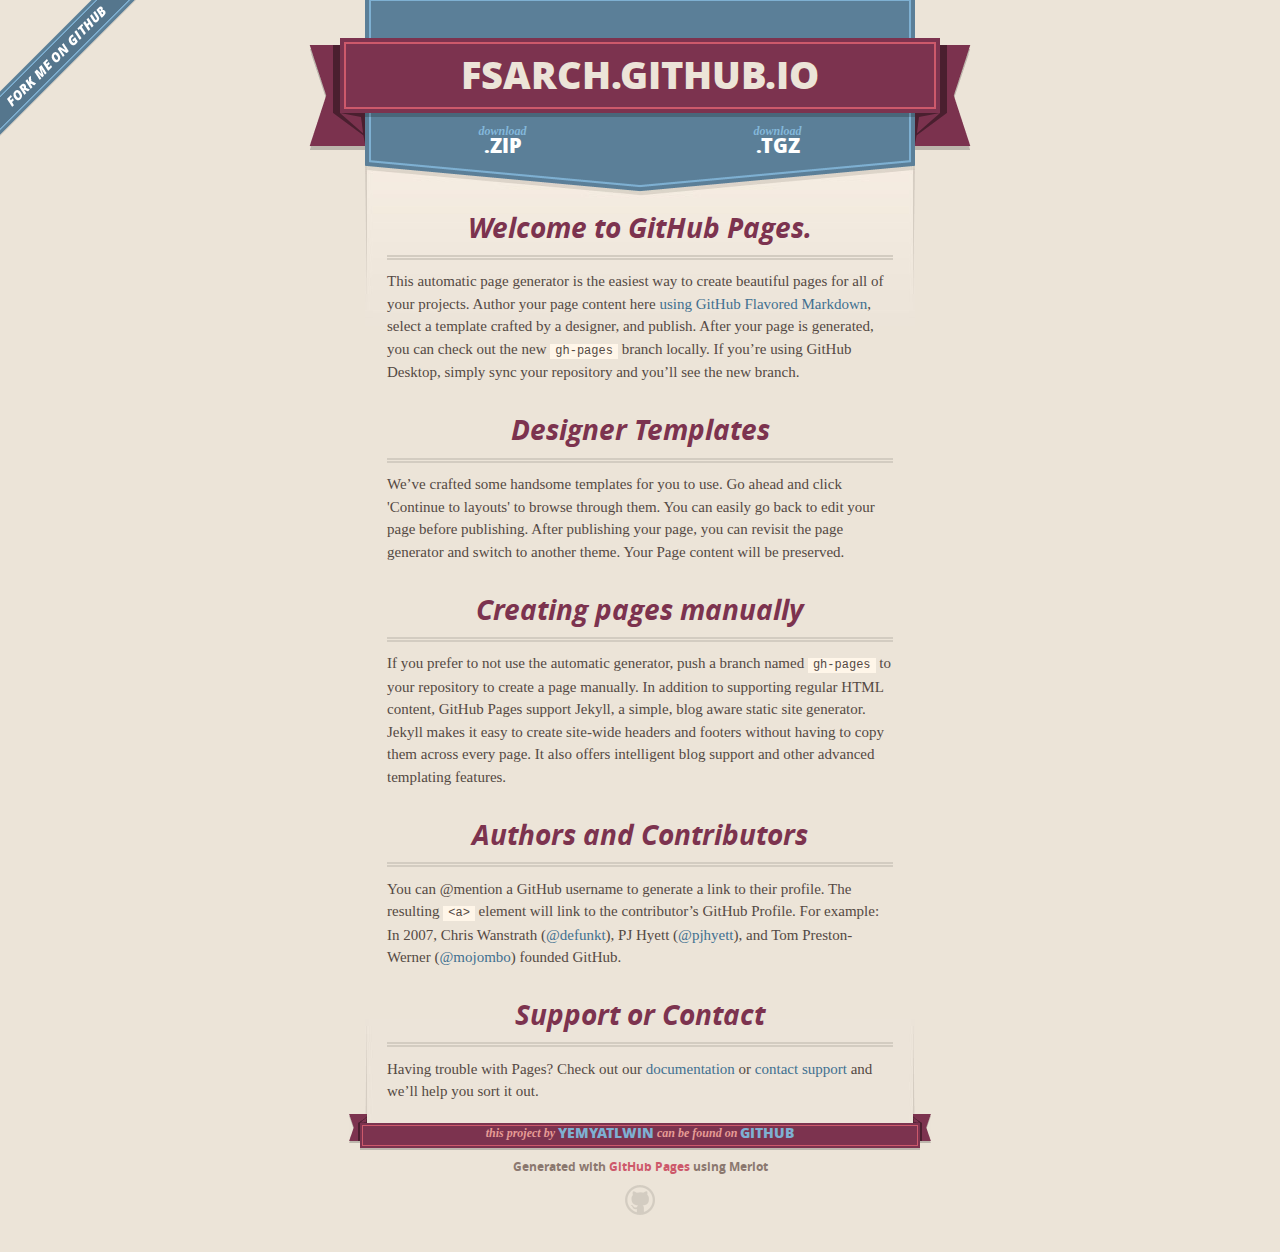
==== commit f2be3f7d: "Create master branch via GitHub" ====
--- a/index.html
+++ b/index.html
@@ -1,357 +1,82 @@
 <!DOCTYPE html>
-<html style="font-size: 16px;">
+<html>
   <head>
-    <meta name="viewport" content="width=device-width, initial-scale=1.0">
-    <meta charset="utf-8">
-    <meta name="keywords" content="">
-    <meta name="description" content="">
-    <meta name="page_type" content="np-template-header-footer-from-plugin">
-    <title>Home</title>
-    <link rel="stylesheet" href="nicepage.css" media="screen">
-<link rel="stylesheet" href="Home.css" media="screen">
-    <script class="u-script" type="text/javascript" src="jquery.js" defer=""></script>
-    <script class="u-script" type="text/javascript" src="nicepage.js" defer=""></script>
-    <meta name="generator" content="Nicepage 2.19.0, nicepage.com">
+    <meta charset='utf-8'>
+    <meta http-equiv="X-UA-Compatible" content="chrome=1">
+    <meta name="viewport" content="width=640">
+
+    <link rel="stylesheet" href="stylesheets/core.css" media="screen">
+    <link rel="stylesheet" href="stylesheets/mobile.css" media="handheld, only screen and (max-device-width:640px)">
+    <link rel="stylesheet" href="stylesheets/github-light.css">
+
+    <script type="text/javascript" src="javascripts/modernizr.js"></script>
+    <script type="text/javascript" src="https://ajax.googleapis.com/ajax/libs/jquery/1.7.1/jquery.min.js"></script>
+    <script type="text/javascript" src="javascripts/headsmart.min.js"></script>
+    <script type="text/javascript">
+      $(document).ready(function () {
+        $('#main_content').headsmart()
+      })
+    </script>
+    <title>Fsarch.GitHub.io by yemyatlwin</title>
+  </head>
+
+  <body>
+    <a id="forkme_banner" href="https://github.com/yemyatlwin/fsarch.github.io">View on GitHub</a>
+    <div class="shell">
+
+      <header>
+        <span class="ribbon-outer">
+          <span class="ribbon-inner">
+            <h1>Fsarch.GitHub.io</h1>
+            <h2></h2>
+          </span>
+          <span class="left-tail"></span>
+          <span class="right-tail"></span>
+        </span>
+      </header>
+
+      <section id="downloads">
+        <span class="inner">
+          <a href="https://github.com/yemyatlwin/fsarch.github.io/zipball/master" class="zip"><em>download</em> .ZIP</a><a href="https://github.com/yemyatlwin/fsarch.github.io/tarball/master" class="tgz"><em>download</em> .TGZ</a>
+        </span>
+      </section>
+
+
+      <span class="banner-fix"></span>
+
+
+      <section id="main_content">
+        <h3>
+<a id="welcome-to-github-pages" class="anchor" href="#welcome-to-github-pages" aria-hidden="true"><span aria-hidden="true" class="octicon octicon-link"></span></a>Welcome to GitHub Pages.</h3>
+<p>This automatic page generator is the easiest way to create beautiful pages for all of your projects. Author your page content here <a href="https://guides.github.com/features/mastering-markdown/">using GitHub Flavored Markdown</a>, select a template crafted by a designer, and publish. After your page is generated, you can check out the new <code>gh-pages</code> branch locally. If you’re using GitHub Desktop, simply sync your repository and you’ll see the new branch.</p>
+<h3>
+<a id="designer-templates" class="anchor" href="#designer-templates" aria-hidden="true"><span aria-hidden="true" class="octicon octicon-link"></span></a>Designer Templates</h3>
+<p>We’ve crafted some handsome templates for you to use. Go ahead and click 'Continue to layouts' to browse through them. You can easily go back to edit your page before publishing. After publishing your page, you can revisit the page generator and switch to another theme. Your Page content will be preserved.</p>
+<h3>
+<a id="creating-pages-manually" class="anchor" href="#creating-pages-manually" aria-hidden="true"><span aria-hidden="true" class="octicon octicon-link"></span></a>Creating pages manually</h3>
+<p>If you prefer to not use the automatic generator, push a branch named <code>gh-pages</code> to your repository to create a page manually. In addition to supporting regular HTML content, GitHub Pages support Jekyll, a simple, blog aware static site generator. Jekyll makes it easy to create site-wide headers and footers without having to copy them across every page. It also offers intelligent blog support and other advanced templating features.</p>
+<h3>
+<a id="authors-and-contributors" class="anchor" href="#authors-and-contributors" aria-hidden="true"><span aria-hidden="true" class="octicon octicon-link"></span></a>Authors and Contributors</h3>
+<p>You can @mention a GitHub username to generate a link to their profile. The resulting <code>&lt;a&gt;</code> element will link to the contributor’s GitHub Profile. For example: In 2007, Chris Wanstrath (<a class="user-mention" data-hovercard-type="user" data-hovercard-url="/users/defunkt/hovercard" data-octo-click="hovercard-link-click" data-octo-dimensions="link_type:self" href="https://github.com/defunkt">@defunkt</a>), PJ Hyett (<a class="user-mention" data-hovercard-type="user" data-hovercard-url="/users/pjhyett/hovercard" data-octo-click="hovercard-link-click" data-octo-dimensions="link_type:self" href="https://github.com/pjhyett">@pjhyett</a>), and Tom Preston-Werner (<a class="user-mention" data-hovercard-type="user" data-hovercard-url="/users/mojombo/hovercard" data-octo-click="hovercard-link-click" data-octo-dimensions="link_type:self" href="https://github.com/mojombo">@mojombo</a>) founded GitHub.</p>
+<h3>
+<a id="support-or-contact" class="anchor" href="#support-or-contact" aria-hidden="true"><span aria-hidden="true" class="octicon octicon-link"></span></a>Support or Contact</h3>
+<p>Having trouble with Pages? Check out our <a href="https://help.github.com/pages">documentation</a> or <a href="https://github.com/contact">contact support</a> and we’ll help you sort it out.</p>
+      </section>
+
+      <footer>
+        <span class="ribbon-outer">
+          <span class="ribbon-inner">
+            <p>this project by <a href="https://github.com/yemyatlwin">yemyatlwin</a> can be found on <a href="https://github.com/yemyatlwin/fsarch.github.io">GitHub</a></p>
+          </span>
+          <span class="left-tail"></span>
+          <span class="right-tail"></span>
+        </span>
+        <p>Generated with <a href="https://pages.github.com">GitHub Pages</a> using Merlot</p>
+        <span class="octocat"></span>
+      </footer>
+
+    </div>
+
     
-    
-    
-    
-    
-    
-    
-    <link id="u-theme-google-font" rel="stylesheet" href="https://fonts.googleapis.com/css?family=Roboto:100,100i,300,300i,400,400i,500,500i,700,700i,900,900i|Open+Sans:300,300i,400,400i,600,600i,700,700i,800,800i">
-    <link id="u-page-google-font" rel="stylesheet" href="https://fonts.googleapis.com/css?family=Playfair+Display:400,400i,700,700i,900,900i|Merriweather:300,300i,400,400i,700,700i,900,990i|Oswald:200,300,400,500,600,700|Almendra:400,400i,700,700i">
-    <script type="application/ld+json">{
-		"@context": "http://schema.org",
-		"@type": "Organization",
-		"name": "Site1",
-		"url": "index.html",
-		"logo": "images/logo_copy.png"
-}</script>
-    <meta property="og:title" content="Home">
-    <meta property="og:type" content="website">
-    <meta name="theme-color" content="#73a3de">
-    <link rel="canonical" href="index.html">
-    <meta property="og:url" content="index.html">
-  </head>
-  <body data-home-page="Home.html" data-home-page-title="Home" class="u-body"><header class="u-align-center-sm u-align-center-xs u-clearfix u-custom-color-1 u-header u-header" id="sec-ee7d"><a href="https://nicepage.com" class="u-hidden-xs u-image u-logo u-image-1" data-image-width="168" data-image-height="150">
-        <img src="images/logo_copy.png" class="u-logo-image u-logo-image-1" data-image-width="83">
-      </a><p class="u-custom-font u-large-text u-text u-text-custom-color-2 u-text-variant u-text-1">FIELD SCHOOL OF ARCHAEOLOGY (PYAY)</p><div class="u-container-style u-custom-color-3 u-expanded-width u-group u-group-1">
-        <div class="u-container-layout u-valign-middle-lg u-valign-middle-md u-valign-middle-sm u-valign-middle-xl u-valign-top-xs u-container-layout-1">
-          <nav class="u-menu u-menu-dropdown u-offcanvas u-menu-1">
-            <div class="menu-collapse">
-              <a class="u-button-style u-custom-color-3 u-nav-link" href="#" style="padding: 8px 20px; font-size: calc(1em + 16px);">
-                <svg><use xmlns:xlink="http://www.w3.org/1999/xlink" xlink:href="#menu-hamburger"></use></svg>
-                <svg version="1.1" xmlns="http://www.w3.org/2000/svg" xmlns:xlink="http://www.w3.org/1999/xlink"><defs><symbol id="menu-hamburger" viewBox="0 0 16 16" style="width: 16px; height: 16px;"><rect y="1" width="16" height="2"></rect><rect y="7" width="16" height="2"></rect><rect y="13" width="16" height="2"></rect>
-</symbol>
-</defs></svg>
-              </a>
-            </div>
-            <div class="u-custom-menu u-nav-container">
-              <ul class="u-nav u-unstyled"><li class="u-nav-item"><a class="u-button-style u-nav-link" href="Home.html">Home</a>
-</li></ul>
-            </div>
-            <div class="u-custom-menu u-nav-container-collapse">
-              <div class="u-black u-container-style u-inner-container-layout u-opacity u-opacity-95 u-sidenav">
-                <div class="u-menu-close"></div>
-                <ul class="u-align-center u-nav u-popupmenu-items u-unstyled u-nav-2"><li class="u-nav-item"><a class="u-button-style u-nav-link" href="Home.html">Home</a>
-</li></ul>
-              </div>
-              <div class="u-black u-menu-overlay u-opacity u-opacity-70"></div>
-            </div>
-          </nav>
-        </div>
-      </div></header> 
-    <section class="skrollable u-clearfix u-image u-parallax u-shading u-section-1" id="sec-b5dd">
-      <div class="u-clearfix u-sheet u-sheet-1">
-        <div class="u-border-radius-0 u-container-style u-expanded-width-xs u-group u-opacity u-opacity-55 u-palette-2-light-3 u-shape-round u-group-1">
-          <div class="u-container-layout u-container-layout-1">
-            <h1 class="u-align-center u-custom-font u-font-playfair-display u-text u-title u-text-1">FIELD SCHOOL OF ARCHAEOLOGY<br>(PYAY)
-            </h1>
-            <h1 id="TIE_1" class="visible" style="margin-top: 10px; margin-bottom: 10px; font-size: 36px; font-family: Karla, sans-serif; font-weight: 100; line-height: 1.25em; color: rgb(255, 255, 255); overflow-wrap: break-word; text-align: center; position: relative; opacity: 1;">ရှေးဟောင်းသုတေသန နည်းပညာသင်တန်းကျောင်း</h1>
-          </div>
-        </div>
-        <div class="u-clearfix u-expanded-width u-layout-wrap u-layout-wrap-1">
-          <div class="u-gutter-0 u-layout">
-            <div class="u-layout-row">
-              <div class="u-container-style u-layout-cell u-left-cell u-size-20 u-layout-cell-1">
-                <div class="u-container-layout u-valign-bottom u-container-layout-2">
-                  <span class="u-border-9 u-border-palette-4-dark-2 u-border-radius-50 u-icon u-icon-rounded u-spacing-28 u-text-palette-5-base u-video-cover u-icon-1" data-animation-name="" data-animation-duration="0" data-animation-delay="0" data-animation-direction="">
-                    <svg class="u-svg-link" preserveAspectRatio="xMidYMin slice" viewBox="0 0 512 512" style=""><use xmlns:xlink="http://www.w3.org/1999/xlink" xlink:href="#svg-6dde"></use></svg>
-                    <svg xmlns="http://www.w3.org/2000/svg" xmlns:xlink="http://www.w3.org/1999/xlink" version="1.1" xml:space="preserve" class="u-svg-content" viewBox="0 0 512 512" x="0px" y="0px" id="svg-6dde" style="enable-background:new 0 0 512 512;"><path style="fill:#ABFFDB;" d="M452.676,315.858H350.063c-4.722,0-8.551,3.829-8.551,8.551v171.023c0,4.722,3.829,8.551,8.551,8.551  h111.165V324.409C461.228,319.686,457.399,315.858,452.676,315.858z"></path><rect x="341.511" y="350.063" style="fill:#FFFFFF;" width="119.716" height="119.716"></rect><rect x="401.37" y="350.063" style="fill:#E4EAF8;" width="59.858" height="119.716"></rect><rect x="401.37" y="469.779" style="fill:#92E0C0;" width="59.858" height="34.205"></rect><path style="fill:#FFC850;" d="M435.574,503.983h51.307c4.722,0,8.551-3.829,8.551-8.551V392.818c0-4.722-3.829-8.551-8.551-8.551  h-51.307c-4.722,0-8.551,3.829-8.551,8.551v102.614C427.023,500.155,430.851,503.983,435.574,503.983z"></path><g><rect x="110.63" y="469.779" style="fill:#FFFFFF;" width="34.205" height="34.205"></rect><path style="fill:#FFFFFF;" d="M221.795,469.779H33.67c-9.446,0-17.102-7.656-17.102-17.102v-17.102h222.33v17.102   C238.898,462.121,231.24,469.779,221.795,469.779z"></path>
-</g><path style="fill:#FFC850;" d="M238.898,435.574H16.568V332.96c0-9.446,7.656-17.102,17.102-17.102h188.125  c9.446,0,17.102,7.656,17.102,17.102V435.574z"></path><g><path style="fill:#FFFFFF;" d="M495.432,469.779h-68.409v-76.96c0-4.722,3.829-8.551,8.551-8.551h51.307   c4.722,0,8.551,3.829,8.551,8.551V469.779z"></path><path style="fill:#FFFFFF;" d="M307.592,8.017c-33.509,0-43.083,10.204-43.083,10.204s-9.574-10.204-43.083-10.204   c-34.954,0-76.592,10.204-76.592,10.204V179.04c0,0,41.638-10.204,76.592-10.204c33.509,0,43.083,10.204,43.083,10.204   s9.574-10.204,43.083-10.204c34.954,0,76.592,10.204,76.592,10.204V18.22C384.184,18.22,342.546,8.017,307.592,8.017z"></path>
-</g><path style="fill:#474D54;" d="M486.881,376.251h-17.637v-51.841c0-9.136-7.432-16.568-16.568-16.568h-43.29v-43.29  c0-13.851-11.268-25.119-25.119-25.119H272.494l0.068-56.256c4.238-2.299,14.573-6.324,35.03-6.324  c33.546,0,74.277,9.873,74.685,9.973c2.391,0.586,4.919,0.04,6.856-1.48c1.937-1.52,3.068-3.845,3.068-6.306V18.22  c0-3.693-2.523-6.907-6.109-7.786C384.354,10.008,343.106,0,307.592,0c-23.354,0-36.379,4.67-43.083,8.434  C257.805,4.67,244.781,0,221.427,0c-35.514,0-76.762,10.008-78.5,10.433c-3.586,0.879-6.109,4.094-6.109,7.786v160.82  c0,2.462,1.132,4.788,3.069,6.308c1.937,1.519,4.464,2.064,6.857,1.479c0.407-0.099,41.086-9.973,74.684-9.973  c20.573,0,30.909,4.069,35.102,6.362l-0.069,56.216H144.835c-13.851,0-25.119,11.268-25.119,25.119v43.29H33.67  c-13.851,0-25.119,11.268-25.119,25.119v119.716c0,13.851,11.268,25.119,25.119,25.119h68.944v18.171H84.977  c-4.427,0-8.017,3.589-8.017,8.017c0,4.427,3.589,8.017,8.017,8.017h85.511c4.427,0,8.017-3.589,8.017-8.017  c0-4.427-3.589-8.017-8.017-8.017h-17.637v-18.171h68.944c13.851,0,25.119-11.268,25.119-25.119V332.96  c0-13.851-11.268-25.119-25.119-25.119h-86.046v-43.29c0-5.01,4.076-9.086,9.086-9.086h239.432c5.01,0,9.086,4.076,9.086,9.086  v43.29h-43.29c-9.136,0-16.568,7.432-16.568,16.568v171.023c0,9.136,7.432,16.568,16.568,16.568h136.818  c9.136,0,16.568-7.432,16.568-16.568V392.818C503.449,383.683,496.017,376.251,486.881,376.251z M136.818,495.967h-18.171v-18.171  h18.171V495.967z M221.795,323.875c5.01,0,9.086,4.076,9.086,9.086v119.716c0,5.01-4.076,9.086-9.086,9.086H33.67  c-5.01,0-9.086-4.076-9.086-9.086V332.96c0-5.01,4.076-9.086,9.086-9.086H221.795z M221.427,160.819  c-25.474,0-53.898,5.149-68.575,8.218V24.623c12.657-2.74,42.714-8.59,68.575-8.59c26.758,0,36.212,6.888,37.334,7.791  c1.505,1.816,3.375,2.869,5.749,2.869c2.375,0,4.243-1.053,5.749-2.869c1.121-0.902,10.575-7.791,37.333-7.791  c25.826,0,55.91,5.852,68.575,8.591v144.413c-14.677-3.069-43.102-8.218-68.575-8.218c-23.354,0-36.379,4.67-43.083,8.434  C257.805,165.489,244.781,160.819,221.427,160.819z M419.006,495.432c0,0.181,0.021,0.356,0.027,0.534h-68.97  c-0.295,0-0.534-0.239-0.534-0.534V324.409c0-0.295,0.239-0.534,0.534-0.534h102.614c0.295,0,0.534,0.239,0.534,0.534v51.841  h-17.637c-9.136,0-16.568,7.432-16.568,16.568V495.432z M487.415,495.432c0,0.295-0.239,0.534-0.534,0.534h-51.307  c-0.295,0-0.534-0.239-0.534-0.534V392.818c0-0.295,0.239-0.534,0.534-0.534h51.307c0.295,0,0.534,0.239,0.534,0.534V495.432z"></path><g><path style="fill:#DAE0EA;" d="M283.413,61.21c6.8-1.607,14.935-2.421,24.179-2.421c11.746,0,25.604,1.195,41.189,3.551   c0.406,0.061,0.809,0.091,1.208,0.091c3.898,0,7.317-2.848,7.916-6.82c0.662-4.378-2.35-8.463-6.728-9.125   c-16.375-2.476-31.041-3.73-43.585-3.73c-10.485,0-19.86,0.959-27.866,2.851c-4.309,1.018-6.977,5.336-5.959,9.645   C274.787,59.56,279.101,62.229,283.413,61.21z"></path><path style="fill:#DAE0EA;" d="M283.413,129.619c6.8-1.607,14.936-2.421,24.179-2.421c11.747,0,25.605,1.195,41.189,3.551   c0.406,0.061,0.809,0.091,1.208,0.091c3.897,0,7.317-2.848,7.916-6.82c0.663-4.377-2.35-8.462-6.728-9.125   c-16.374-2.476-31.04-3.73-43.585-3.73c-10.484,0-19.859,0.959-27.866,2.851c-4.309,1.018-6.977,5.336-5.959,9.645   C274.787,127.969,279.101,130.637,283.413,129.619z"></path><path style="fill:#DAE0EA;" d="M281.563,95.632c0.61,0,1.23-0.071,1.849-0.217c2.408-0.569,5.025-1.045,7.776-1.415   c4.388-0.59,7.466-4.625,6.877-9.014c-0.59-4.388-4.621-7.469-9.014-6.877c-3.27,0.439-6.407,1.012-9.325,1.702   c-4.309,1.018-6.977,5.336-5.959,9.645C274.639,93.146,277.929,95.632,281.563,95.632z"></path><path style="fill:#DAE0EA;" d="M351.177,80.691c-9.272-1.401-18.103-2.423-26.249-3.036c-4.425-0.333-8.263,2.978-8.596,7.394   c-0.332,4.415,2.978,8.263,7.394,8.595c7.748,0.583,16.178,1.558,25.054,2.9c0.406,0.061,0.809,0.091,1.208,0.091   c3.898,0,7.317-2.848,7.916-6.82C358.568,85.438,355.556,81.352,351.177,80.691z"></path><path style="fill:#DAE0EA;" d="M249.209,45.606c-8.006-1.892-17.381-2.851-27.865-2.851c-12.546,0-27.21,1.255-43.586,3.73   c-4.378,0.662-7.39,4.747-6.728,9.125c0.601,3.972,4.018,6.82,7.916,6.82c0.399,0,0.802-0.03,1.208-0.091   c15.586-2.356,29.444-3.551,41.19-3.551c9.244,0,17.379,0.814,24.179,2.421c4.308,1.019,8.627-1.65,9.645-5.959   C256.187,50.942,253.519,46.624,249.209,45.606z"></path><path style="fill:#DAE0EA;" d="M249.209,114.016c-8.007-1.892-17.382-2.851-27.865-2.851c-12.547,0-27.211,1.255-43.586,3.73   c-4.378,0.662-7.39,4.747-6.728,9.125c0.601,3.972,4.018,6.82,7.916,6.82c0.399,0,0.802-0.03,1.208-0.091   c15.584-2.356,29.443-3.551,41.19-3.551c9.243,0,17.378,0.814,24.179,2.421c4.308,1.018,8.627-1.65,9.645-5.959   C256.187,119.352,253.519,115.033,249.209,114.016z"></path><path style="fill:#DAE0EA;" d="M245.524,95.415c0.62,0.146,1.24,0.217,1.85,0.217c3.632,0,6.923-2.486,7.794-6.175   c1.019-4.309-1.649-8.627-5.958-9.646c-2.917-0.689-6.056-1.261-9.329-1.702c-4.388-0.592-8.423,2.489-9.013,6.877   c-0.59,4.388,2.489,8.423,6.877,9.013C240.499,94.369,243.117,94.846,245.524,95.415z"></path><path style="fill:#DAE0EA;" d="M178.947,96.635c0.399,0,0.802-0.03,1.208-0.091c8.877-1.343,17.306-2.317,25.055-2.9   c4.415-0.332,7.725-4.18,7.394-8.595s-4.177-7.721-8.596-7.394c-8.146,0.612-16.977,1.634-26.249,3.036   c-4.378,0.662-7.39,4.747-6.728,9.125C171.63,93.788,175.048,96.635,178.947,96.635z"></path>
-</g></svg>
-                  </span>
-                  <h4 class="u-align-center u-custom-font u-font-merriweather u-text u-text-custom-color-2 u-video-cover u-text-2" data-animation-name="" data-animation-duration="0" data-animation-delay="0" data-animation-direction="">ELEARNING PORTAL</h4>
-                </div>
-              </div>
-              <div class="u-container-style u-layout-cell u-size-20 u-layout-cell-2">
-                <div class="u-container-layout u-valign-bottom u-container-layout-3">
-                  <span class="u-border-9 u-border-palette-4-dark-2 u-border-radius-50 u-icon u-icon-rounded u-spacing-23 u-text-palette-5-base u-icon-2">
-                    <svg class="u-svg-link" preserveAspectRatio="xMidYMin slice" viewBox="0 0 512.0067 512" style=""><use xmlns:xlink="http://www.w3.org/1999/xlink" xlink:href="#svg-c5ea"></use></svg>
-                    <svg xmlns="http://www.w3.org/2000/svg" xmlns:xlink="http://www.w3.org/1999/xlink" version="1.1" xml:space="preserve" class="u-svg-content" viewBox="0 0 512.0067 512" id="svg-c5ea"><path d="m414.898438 114.761719c0 63.378906-51.382813 114.757812-114.761719 114.757812-63.378907 0-114.757813-51.378906-114.757813-114.757812 0-63.378907 51.378906-114.75781275 114.757813-114.75781275 63.378906 0 114.761719 51.37890575 114.761719 114.75781275zm0 0" fill="#ec9130"></path><path d="m379.585938 114.761719c-.050782 35.992187-24.289063 67.453125-59.074219 76.679687-34.785157 9.230469-71.433594-6.078125-89.316407-37.308594-6.902343-11.972656-10.527343-25.550781-10.503906-39.371093 0-28.382813 15.140625-54.613281 39.722656-68.804688 24.582032-14.191406 54.867188-14.191406 79.449219 0 24.582031 14.191407 39.722657 40.421875 39.722657 68.804688zm0 0" fill="#bddcf3"></path><path d="m492.03125 255.351562c-32.945312-32.9375-71.246094-48.269531-99.308594-72.980468-7.722656 10.621094-17.207031 19.839844-28.039062 27.261718 24.921875 28.097657 40.246094 66.613282 73.351562 99.75 28.398438 28.398438 48.992188 22 62.496094 8.5 13.507812-13.496093 19.898438-34.132812-8.5-62.53125zm0 0" fill="#dc6c33"></path><path d="m379.585938 114.761719c-.050782 35.992187-24.289063 67.453125-59.074219 76.679687-34.785157 9.230469-71.433594-6.078125-89.316407-37.308594 24.453126-32.21875 69.207032-64.351562 147.597657-50.582031.53125 3.714844.796875 7.460938.792969 11.210938zm0 0" fill="#a0c7e7"></path><path d="m61.792969 194.210938h35.308593c14.628907 0 26.484376 11.855468 26.484376 26.480468 0 14.628906-11.855469 26.484375-26.484376 26.484375h-35.308593c-14.625 0-26.484375-11.855469-26.484375-26.484375 0-14.625 11.859375-26.480468 26.484375-26.480468zm0 0" fill="#cf7772"></path><path d="m105.929688 245.585938v63.382812h-52.964844v-63.382812c2.832031 1.027343 5.816406 1.566406 8.828125 1.589843h35.308593c3.011719-.023437 6-.5625 8.828126-1.589843zm0 0" fill="#6d5a61"></path><path d="m52.964844 308.96875h52.964844v132.414062h-52.964844zm0 0" fill="#cf7772"></path><path d="m52.964844 441.382812h52.964844v35.308594h-52.964844zm0 0" fill="#6d5a61"></path><path d="m52.964844 476.691406h52.964844v35.3125h-52.964844zm0 0" fill="#cf7772"></path><path d="m361.929688 476.691406h52.96875v35.3125h-52.96875zm0 0" fill="#cf7772"></path><path d="m361.929688 441.382812h52.96875v35.308594h-52.96875zm0 0" fill="#6d5a61"></path><path d="m414.898438 401.394531v39.988281h-52.96875v-76.359374c-.011719-3.164063 1.238281-6.203126 3.476562-8.441407s5.277344-3.488281 8.441406-3.476562c3.636719.019531 7.074219 1.671875 9.359375 4.503906l29.042969 36.371094c1.71875 2.085937 2.65625 4.707031 2.648438 7.414062zm0 0" fill="#cf7772"></path><path d="m361.929688 379.589844v132.414062h-256v-185.378906h86.863281c9.582031-.003906 17.417969 7.636719 17.65625 17.210938.265625 12.449218 3.882812 26.925781 19.066406 26.925781 26.484375 0 26.484375 35.3125 52.96875 35.3125 1.917969-.007813 3.835937-.15625 5.734375-.441407 5.886719-1.054687 11.515625-3.210937 16.597656-6.359374 13.769532-7.765626 27.542969-19.683594 57.113282-19.683594zm0 0" fill="#a5b4b4"></path><g fill="#919d9e"><path d="m256 512.003906h-33.191406c-12.144532-5.707031-22.71875-14.28125-30.808594-24.984375-.046875 0-.089844-.039062-.089844-.085937-1.160156-1.609375-2.222656-3.292969-3.175781-5.03125-3.328125-5.949219-5.34375-12.542969-5.914063-19.332032-.707031-8.128906.3125-16.3125 3-24.011718 3.441407-10.242188 6.269532-24.277344.089844-32.839844-4.636718-5.207031-11.214844-8.273438-18.1875-8.472656-4.875 0-8.824218-3.953125-8.824218-8.828125s3.949218-8.828125 8.824218-8.828125c12.628906.222656 24.515625 6.003906 32.488282 15.800781 7.199218 11.214844 9.132812 25.019531 5.296874 37.78125-.714843 3.742187-1.6875 7.429687-2.914062 11.035156-1.695312 4.664063-2.5 9.605469-2.382812 14.566407.074218 5.113281 1.4375 10.121093 3.972656 14.566406.242187.5.535156.972656.882812 1.410156.085938.089844.085938.175781.175782.265625 12.445312 20.214844 43.785156 28.335937 44.050781 28.425781 3.921875.996094 6.675781 4.515625 6.707031 8.5625zm0 0"></path><path d="m192.019531 463.65625c-3.324219-.007812-6.363281-1.875-7.863281-4.835938-1.5-2.964843-1.214844-6.519531.746094-9.203124 12.769531-18.460938 36.859375-25.234376 57.378906-16.136719 2.824219 1.410156 4.679688 4.21875 4.871094 7.367187.1875 3.152344-1.316406 6.164063-3.945313 7.902344-2.632812 1.738281-5.996093 1.941406-8.816406.535156-12.804687-5.363281-27.613281-.84375-35.242187 10.757813-1.664063 2.273437-4.3125 3.617187-7.128907 3.613281zm0 0"></path><path d="m197.738281 488.671875c-1.09375 0-2.175781-.203125-3.195312-.601563-6.460938-2.617187-12.730469-5.679687-18.769531-9.160156-10.261719-6.816406-22.21875-10.640625-34.53125-11.042968-4.875 0-8.828126-3.953126-8.828126-8.828126s3.953126-8.828124 8.828126-8.828124c15.300781.339843 30.203124 4.921874 43.050781 13.242187 5.367187 3.097656 10.941406 5.832031 16.675781 8.183594 3.957031 1.539062 6.257812 5.675781 5.476562 9.851562-.78125 4.171875-4.425781 7.199219-8.671874 7.203125zm0 0"></path>
-</g><path d="m17.65625 326.625h35.308594v185.378906h-52.964844v-167.726562c0-9.75 7.90625-17.652344 17.65625-17.652344zm0 0" fill="#a5b4b4"></path><path d="m512 459.039062v52.964844h-97.101562v-88.277344c18.359374 0 32.042968 9.621094 47.050781 18.804688 4.675781 2.824219 9.445312 5.558594 14.5625 8.03125 10.996093 5.582031 23.15625 8.484375 35.488281 8.476562zm0 0" fill="#a5b4b4"></path><path d="m476.511719 450.5625c-.082031.738281-.289063 1.453125-.617188 2.121094l-1.324219 3c-3.589843 6.496094-5.867187 13.632812-6.707031 21.007812 0 4.875-3.953125 8.828125-8.828125 8.828125s-8.828125-3.953125-8.828125-8.828125c.734375-9.894531 3.5625-19.523437 8.296875-28.246094l1.324219-2.914062c.5-1.132812 1.21875-2.152344 2.121094-3 4.675781 2.824219 9.445312 5.558594 14.5625 8.03125zm0 0" fill="#919d9e"></path><path d="m335.449219 459.039062c0 4.875-3.953125 8.828126-8.828125 8.828126s-8.828125-3.953126-8.828125-8.828126c0-17.832031-8.914063-27.894531-18.359375-38.578124-3.355469-3.882813-6.886719-7.855469-9.890625-12.09375-.582031-.835938-1.027344-1.761719-1.324219-2.734376 5.886719-1.054687 11.515625-3.210937 16.597656-6.359374 2.296875 3.089843 5.03125 6.179687 7.855469 9.445312 14.027344 13.046875 22.230469 31.171875 22.777344 50.320312zm0 0" fill="#919d9e"></path><path d="m308.964844 158.898438c0 4.875-3.953125 8.828124-8.828125 8.828124s-8.828125-3.953124-8.828125-8.828124 3.953125-8.824219 8.828125-8.824219 8.828125 3.949219 8.828125 8.824219zm0 0" fill="#cd4f38"></path><path d="m300.136719 132.417969c-4.875 0-8.828125-3.953125-8.828125-8.828125v-52.964844c0-4.875 3.953125-8.828125 8.828125-8.828125s8.828125 3.953125 8.828125 8.828125v52.964844c0 4.875-3.953125 8.828125-8.828125 8.828125zm0 0" fill="#cd4f38"></path></svg>
-                  </span>
-                  <h4 class="u-align-center u-custom-font u-font-merriweather u-text u-text-custom-color-2 u-text-3">RESEARCH</h4>
-                </div>
-              </div>
-              <div class="u-container-style u-layout-cell u-size-20 u-video-cover u-layout-cell-3" data-animation-name="" data-animation-duration="0" data-animation-delay="0" data-animation-direction="">
-                <div class="u-container-layout u-container-layout-4">
-                  <span class="u-border-9 u-border-palette-4-dark-2 u-border-radius-50 u-icon u-icon-rounded u-spacing-26 u-text-palette-5-base u-video-cover u-icon-3" data-animation-name="" data-animation-duration="0" data-animation-delay="0" data-animation-direction="">
-                    <svg class="u-svg-link" preserveAspectRatio="xMidYMin slice" viewBox="0 0 410.309 410.309" style=""><use xmlns:xlink="http://www.w3.org/1999/xlink" xlink:href="#svg-4b68"></use></svg>
-                    <svg xmlns="http://www.w3.org/2000/svg" xmlns:xlink="http://www.w3.org/1999/xlink" version="1.1" xml:space="preserve" class="u-svg-content" viewBox="0 0 410.309 410.309" x="0px" y="0px" id="svg-4b68" style="enable-background:new 0 0 410.309 410.309;"><g><g><path style="fill:#00ACEA;" d="M382.955,58.96c16.936,2.176,29.014,17.507,27.167,34.482L386.09,306.079    c-1.848,16.923-17.066,29.144-33.989,27.295c-0.339-0.037-0.677-0.08-1.015-0.128h-1.567V138.372    c0-17.312-14.035-31.347-31.347-31.347H56.947l5.747-52.245c2.179-17.223,17.742-29.535,35.004-27.69L382.955,58.96z"></path><path style="fill:#00CEB4;" d="M349.518,333.246v18.808c0,17.312-14.035,31.347-31.347,31.347H31.347    C14.035,383.401,0,369.366,0,352.054v-43.886l86.204-62.694c13.668-10.37,32.794-9.491,45.453,2.09l57.469,50.155    c12.046,10.215,29.238,11.683,42.841,3.657l117.551-68.963V333.246z"></path><path style="fill:#00EFD1;" d="M349.518,138.372v94.041l-117.551,68.963c-13.603,8.026-30.795,6.558-42.841-3.657l-57.469-50.155    c-12.659-11.58-31.785-12.46-45.453-2.09L0,308.168V138.372c0-17.312,14.035-31.347,31.347-31.347h286.824    C335.484,107.026,349.518,121.06,349.518,138.372z"></path>
-</g><circle style="fill:#D4E1F4;" cx="208.98" cy="192.707" r="33.437"></circle>
-</g></svg>
-                  </span>
-                  <h4 class="u-align-center u-custom-font u-font-merriweather u-text u-text-custom-color-2 u-video-cover u-text-4" data-animation-name="" data-animation-duration="0" data-animation-delay="0" data-animation-direction="">GALLERY</h4>
-                </div>
-              </div>
-            </div>
-          </div>
-        </div>
-        <h4 class="u-align-center u-custom-font u-font-georgia u-text u-text-palette-5-dark-3 u-text-5">PGDAA (2019-2020) ကျောင်းသား ကျောင်းသူများအားလုံး Online Class တွေကို FSA ရဲ့ Elearning Portal မှာ&nbsp;<br>ဝင်ရောက် လေ့လာသင်ယူနိုင်ပါပြီ
-        </h4>
-      </div>
-    </section>
-    <section class="u-black u-clearfix u-section-2" id="sec-4298">
-      <div class="u-clearfix u-sheet u-sheet-1">
-        <h3 class="u-align-center u-text u-text-1">
-          <a href="https://fsoa.edublogs.org/about-fsa/" target="_blank">OUR STORY</a>
-        </h3>
-        <blockquote class="u-align-center u-custom-font u-font-merriweather u-text u-text-default u-text-2">ရှေးဟောင်းသုတေသန နည်းပညာ သင်တန်းကျောင်း(ပြည်)အား (၇-၁၁-၂၀၀၅) ရက်နေ့မှ စတင်တည်ထောင်ခဲ့ပြီး ၎င်းနှစ်မှစတင်၍ဘွဲ့လွန်အသုံးချ ရှေးဟောင်းသုတေသနပညာ ဒီပလိုမာသင်တန်း အမှတ်စဉ်(၁)ဖွင့်လှစ်ပို့ချခဲ့ရာ ယနေ့အထိအမှတ်စဉ်(၁၅)ထိ ရောက်ရှိပြီး သင်တန်းသား/သူ (၃၅၁)ဦးတို့ကို ဒီပလိုမာဘွဲ့အပ်နှင်းပေးနိုင်ခဲ့ပြီးဖြစ်ပါသည်။</blockquote>
-        <a href="https://fsoa.edublogs.org/about-fsa/" class="u-border-2 u-border-palette-1-light-1 u-border-radius-10 u-btn u-btn-round u-button-style u-none u-btn-1">LEARN MORE</a>
-      </div>
-    </section>
-    <section class="u-black u-clearfix u-section-3" id="sec-170f">
-      <div class="u-clearfix u-sheet u-valign-middle u-sheet-1">
-        <div class="u-clearfix u-layout-wrap u-layout-wrap-1">
-          <div class="u-layout">
-            <div class="u-layout-row">
-              <div class="u-container-style u-layout-cell u-left-cell u-size-20 u-layout-cell-1">
-                <div class="u-container-layout u-valign-middle u-container-layout-1">
-                  <img src="images/IMG_95272.jpg" alt="" class="u-expanded-width u-image u-image-default u-image-1" data-image-width="1366" data-image-height="1025">
-                </div>
-              </div>
-              <div class="u-container-style u-gradient u-layout-cell u-size-20 u-layout-cell-2">
-                <div class="u-container-layout u-valign-top u-container-layout-2">
-                  <div class="u-clearfix u-custom-html u-custom-html-1"><!-- saved from url=(0036)https://fsa.neolms.com/widget/source -->
-                    <meta http-equiv="Content-Type" content="text/html; charset=UTF-8">
-                    <style type="text/css"> @import url(https://fonts.googleapis.com/css?family=Roboto:300); /* include Roboto font from Google fonts */
-  #lms_widget_container {
-    width: 300px; /* width of box */
-    height: auto;
-    border: 1px solid #c6c5c5; /* border thickness, border style, border color */
-    background:#fff; /* background color */
-    font-family: 'Roboto', Helvetica, Arial, sans-serif; /* font family */
-    text-align:left; /* general text alignment */
-    font-size:16px; /* general font size */
-    color:#222; /* general text color */
-    border-radius: 4px
-  }
-  #lms_widget_header {
-    background: #c0c1c1; /* background color of heading section */
-    width: 100%; /* width of widget */
-    border-bottom: 1px solid #c6c5c5; /* header bottom border thickness, style and colour */
-  }
-  #lms_widget_container h1 {
-    padding: 15px 8px 14px 8px; /* positioning of header */
-    font-size: 19px; /* font size */
-    font-weight: normal; /* font weight */
-    margin: 0;
-    color:#fff; /* text color */
-    text-align:center; /* text alignment */
-  }
-  #lms_widget_inner {
-    margin: 25px;  /* widget inner spacing */
-  }
-  #lms_widget_container input[type="text"], #lms_widget_container input[type="password"] {
-    margin: 8px 0 18px; /* space around input boxes */
-    padding: 12px 10px 11px; /* space within input boxes */
-    color:#222; /* input text color */
-    font-family: 'Roboto', Helvetica, Arial, sans-serif; /* font family */
-    font-size:16px; /* font size */
-    border-radius: 5px; /* rounded corner size */
-    box-shadow: inset 3px 3px 3px rgba(0,0,0,0.1); /* inner shadow */
-    width: 100%; /* width */
-    -moz-box-sizing: border-box; /* don't adjust */
-    box-sizing: border-box; /* don't adjust */
-  }
-  .lms_widget_border {
-    border: 1px #c6c5c5 solid; /* border around input field, width, color, style */
-  }
-  #lms_widget_container a {
-    color: #a7a7a7; /* link color */
-    font-size: 15px; /* font size */
-  }
-  #lms_widget_container a:hover {
-    color:#5e5f5f; /* rollover link color */
-    text-decoration:underline;
-  }
-  #lms_widget_container button {
-    outline:none;
-    border: 0;
-    color: #fff;  /* color of button text */
-    margin: 0 0 14px 0; /* space around button */
-    padding: 12px 3px; /* space within button */
-    display: block;
-    width: 100%;  /* width */
-    font-family: 'Roboto', Helvetica, Arial, sans-serif; /* font family */
-    font-size:16px; /* font size */
-    background: #c0c1c1; /* background color */
-    border-radius: 5px; /* rounded corner size */
-    cursor: pointer;
-  }
-  #lms_widget_container button:hover {
-    background: #b4b4b4; /* button rollover color */
-  }
-  #lms_widget_container input[type="checkbox"] {
-    position: relative; /* checkbox alignment */
-    top: -1px; /* checkbox top alignment */
-    margin-right: 5px;  /* gap to the right of the checkbox */
-  }
-  #lms_widget_container label[for="remember"] {
-    font-size: 15px; /* 'remember me' font size */
-  } </style>
-                    <div id="lms_widget_container">
-                      <div id="lms_widget_header">
-                        <h1>Logon to FSA</h1>
-                      </div>
-                      <div id="lms_widget_inner">
-                        <form name="form1" method="post" action="https://fsa.neolms.com/log_in/submit" target="_blank">
-                          <label for="userid">User ID</label>
-                          <input type="text" name="userid" id="userid" class="lms_widget_border">
-                          <label for="password">Password</label>
-                          <a href="http://fsa.neolms.com/log_in/forgot_password" target="_blank">(forgot?)</a>
-                          <br>
-                          <input type="password" name="password" id="password" class="lms_widget_border">
-                          <br>
-                          <button type="submit" value="Submit">Log in</button>
-                          <input type="checkbox" name="remember" id="remember">
-                          <label for="remember">Remember me?</label>
-                          <input type="hidden" value="" name="recaptchaResponse">
-                        </form>
-                      </div>
-                    </div>
-                  </div>
-                </div>
-              </div>
-              <div class="u-container-style u-layout-cell u-right-cell u-size-20 u-layout-cell-3">
-                <div class="u-container-layout u-valign-middle u-container-layout-3">
-                  <img src="images/Exploration.jpg" alt="" class="u-expanded-width u-image u-image-default u-image-2" data-image-width="1366" data-image-height="1025">
-                </div>
-              </div>
-            </div>
-          </div>
-        </div>
-      </div>
-    </section>
-    <section class="u-clearfix u-image u-shading u-section-4" src="" id="sec-3471">
-      <div class="u-clearfix u-sheet u-sheet-1">
-        <div class="u-clearfix u-layout-wrap u-layout-wrap-1">
-          <div class="u-layout">
-            <div class="u-layout-row">
-              <div class="u-align-center u-container-style u-layout-cell u-left-cell u-size-15 u-size-30-md u-layout-cell-1">
-                <div class="u-container-layout u-valign-top u-container-layout-1">
-                  <h1 class="u-custom-font u-font-oswald u-text u-title u-text-1" data-animation-name="counter" data-animation-event="scroll" data-animation-duration="3000">600</h1>
-                  <p class="u-text u-text-2">Hours per course</p>
-                </div>
-              </div>
-              <div class="u-align-center u-container-style u-layout-cell u-size-15 u-size-30-md u-layout-cell-2">
-                <div class="u-container-layout u-valign-top u-container-layout-2">
-                  <h1 class="u-custom-font u-font-oswald u-text u-title u-text-3" data-animation-name="counter" data-animation-event="scroll" data-animation-duration="3000">351</h1>
-                  <p class="u-text u-text-4">Postgraduate Papers</p>
-                </div>
-              </div>
-              <div class="u-align-center u-container-style u-layout-cell u-size-15 u-size-30-md u-layout-cell-3">
-                <div class="u-container-layout u-valign-top u-container-layout-3">
-                  <h1 class="u-custom-font u-font-oswald u-text u-title u-text-5" data-animation-name="counter" data-animation-event="scroll" data-animation-duration="3000">13</h1>
-                  <p class="u-text u-text-6">Modules</p>
-                </div>
-              </div>
-              <div class="u-align-center u-container-style u-layout-cell u-right-cell u-size-15 u-size-30-md u-layout-cell-4">
-                <div class="u-container-layout u-valign-top u-container-layout-4">
-                  <h1 class="u-custom-font u-font-oswald u-text u-title u-text-7" data-animation-name="counter" data-animation-event="scroll" data-animation-duration="3000">15</h1>
-                  <p class="u-text u-text-8">YEARS OF EXPERIENCE</p>
-                </div>
-              </div>
-            </div>
-          </div>
-        </div>
-      </div>
-    </section>
-    <section class="u-clearfix u-section-5" id="sec-80d0">
-      <div class="u-clearfix u-sheet u-sheet-1">
-        <div class="u-container-style u-group u-group-1">
-          <div class="u-container-layout u-container-layout-1">
-            <h2 class="u-custom-font u-font-oswald u-text u-text-1">Modules (ဘာသာရပ်များ)</h2>
-          </div>
-        </div>
-        <div class="u-clearfix u-expanded-width u-gutter-20 u-layout-wrap u-layout-wrap-1">
-          <div class="u-layout">
-            <div class="u-layout-row">
-              <div class="u-size-20 u-size-30-md">
-                <div class="u-layout-col">
-                  <div class="u-container-style u-image u-layout-cell u-left-cell u-size-20 u-image-1" data-image-width="527" data-image-height="392">
-                    <div class="u-container-layout"></div>
-                  </div>
-                  <div class="u-container-style u-layout-cell u-left-cell u-size-40 u-layout-cell-2">
-                    <div class="u-container-layout u-container-layout-3">
-                      <p class="u-text u-text-2">(ရဟ-၅၁၀၁) ရှေးဟောင်းသုတေသန ကွင်းဆင်းတူးဖော်မှုနည်းပညာ<br>(ရဟ-၅၁၀၂) ရှေးဟောင်းသုတေသနဆိုင်ရာ သိပ္ပံပညာရပ်များ&nbsp; (ရဟ-၅၁၀၃) သမိုင်းမတင်မီကာလ ရှေးဟောင်းသုတေသနပညာ&nbsp;<br>&nbsp;(ရဟ-၅၁၀၄) အကြိုသမိုင်းကာလ ရှေးဟောင်းသုတေသနပညာ&nbsp;<br>&nbsp;(ရဟ-၅၁၀၅) သမိုင်းတင်ကာလ ရှေးဟောင်းသုတေသနပညာ (ရဟ-၅၁၀၆) ခေတ်ဟောင်းအနုပညာနှင့်ဗိသုကာပညာ&nbsp;<br>
-                      </p>
-                    </div>
-                  </div>
-                </div>
-              </div>
-              <div class="u-size-20 u-size-30-md">
-                <div class="u-layout-col">
-                  <div class="u-container-style u-layout-cell u-size-60 u-layout-cell-3">
-                    <div class="u-container-layout u-container-layout-4">
-                      <blockquote class="u-border-black u-custom-font u-text u-text-font u-text-3">(Ar-5101) Field Archaeology and Surveying<br>(Ar-5102) Archaeological Science<br>(Ar-5103) Prehistoric Archaeology<br>(Ar-5104) Protohistoric Archaeology<br>(Ar-5105) Historical Archaeology<br>(Ar-5106) Ancient Art and Architecture<br>(Ar-5108) Ancient Art and Iconography<br>(Ar-5109) Museology<br>(Ar-5110) Preservation of Monyments<br>(Ar-5111) Chemical Conservation<br>(Ar-5112) Protection of National Cultural Properties<br>(Ar-5113) Field Training<br>
-                      </blockquote>
-                    </div>
-                  </div>
-                </div>
-              </div>
-              <div class="u-size-20 u-size-60-md">
-                <div class="u-layout-col">
-                  <div class="u-container-style u-image u-layout-cell u-right-cell u-size-20 u-image-2">
-                    <div class="u-container-layout"></div>
-                  </div>
-                  <div class="u-container-style u-layout-cell u-right-cell u-size-40 u-layout-cell-5">
-                    <div class="u-container-layout">
-                      <p class="u-text u-text-4">(ရဟ-၅၁၀၈) ခေတ်ဟောင်းအနုပညာနှင့်ရုပ်ထုဗေဒ&nbsp;<br>(ရဟ-၅၁၀၁) ပြတိုက်ပညာ&nbsp;<br>(ရဟ-၅၁၁၀) အဆောက်အဦ ထိန်းသိမ်းပြုပြင်ခြင်း&nbsp;<br>&nbsp;(ရဟ-၅၁၁၁) ဓာတုဗေဒနည်းဖြင့် ထိန်းသိမ်းပြုပြင်ခြင်း&nbsp; (ရဟ-၅၁၁၂) အမျိုးသားယဉ်ကျေးမှုဝတ္ထုပစ္စည်းများ ကာကွယ်စောင့်ရှောက်ခြင်း&nbsp;<br>(ရဟ-၅၁၁၃) လက်တွေ့ကွင်းဆင်း တူးဖော်မှုပညာ&nbsp;<br>
-                        <br>
-                      </p>
-                    </div>
-                  </div>
-                </div>
-              </div>
-            </div>
-          </div>
-        </div>
-      </div>
-    </section>
-    <section class="u-align-center u-clearfix u-grey-5 u-section-6" id="carousel_762e">
-      <div class="u-align-center-lg u-align-center-md u-align-center-sm u-align-center-xl u-container-style u-expanded-width u-group u-palette-5-dark-3 u-group-1">
-        <div class="u-container-layout u-valign-top-lg u-valign-top-md u-valign-top-sm u-valign-top-xl u-container-layout-1">
-          <h2 class="u-align-center-xs u-text u-text-1">အဓိက သုတေသန လုပ်ငန်းများ</h2>
-        </div>
-      </div>
-    </section>
-    
-    
-    
-    <section class="u-backlink u-clearfix u-grey-80">
-      <a class="u-link" href="https://nicepage.com/html" target="_blank">
-        <span>HTML Template</span>
-      </a>
-      <p class="u-text">
-        <span>created with</span>
-      </p>
-      <a class="u-link" href="https://nicepage.com/html" target="_blank">
-        <span>Nicepage</span>
-      </a>. 
-    </section>
   </body>
-</html>+</html>
--- a/stylesheets/core.css
+++ b/stylesheets/core.css
@@ -0,0 +1,3 @@
+@import url("screen.css");
+@import url("non-screen.css") handheld;
+@import url("non-screen.css") only screen and (max-device-width:640px);--- a/stylesheets/mobile.css
+++ b/stylesheets/mobile.css
@@ -0,0 +1,510 @@
+/* Generated by Font Squirrel (http://www.fontsquirrel.com) on February 9, 2012 */
+
+
+@font-face {
+  font-family: 'Open Sans';
+  src: url('../fonts/opensans-regular-webfont.eot');
+  src: url('../fonts/opensans-regular-webfont.eot?#iefix') format('embedded-opentype'),
+       url('../fonts/opensans-regular-webfont.woff') format('woff'),
+       url('../fonts/opensans-regular-webfont.ttf') format('truetype'),
+       url('../fonts/opensans-regular-webfont.svg#OpenSansRegular') format('svg');
+  font-weight: normal;
+  font-style: normal;
+}
+
+@font-face {
+  font-family: 'Open Sans';
+  src: url('../fonts/opensans-italic-webfont.eot');
+  src: url('../fonts/opensans-italic-webfont.eot?#iefix') format('embedded-opentype'),
+       url('../fonts/opensans-italic-webfont.woff') format('woff'),
+       url('../fonts/opensans-italic-webfont.ttf') format('truetype'),
+       url('../fonts/opensans-italic-webfont.svg#OpenSansItalic') format('svg');
+  font-weight: normal;
+  font-style: italic;
+}
+
+@font-face {
+  font-family: 'Open Sans';
+  src: url('../fonts/opensans-bold-webfont.eot');
+  src: url('../fonts/opensans-bold-webfont.eot?#iefix') format('embedded-opentype'),
+       url('../fonts/opensans-bold-webfont.woff') format('woff'),
+       url('../fonts/opensans-bold-webfont.ttf') format('truetype'),
+       url('../fonts/opensans-bold-webfont.svg#OpenSansBold') format('svg');
+  font-weight: bold;
+  font-style: normal;
+}
+
+@font-face {
+  font-family: 'Open Sans';
+  src: url('../fonts/opensans-bolditalic-webfont.eot');
+  src: url('../fonts/opensans-bolditalic-webfont.eot?#iefix') format('embedded-opentype'),
+       url('../fonts/opensans-bolditalic-webfont.woff') format('woff'),
+       url('../fonts/opensans-bolditalic-webfont.ttf') format('truetype'),
+       url('../fonts/opensans-bolditalic-webfont.svg#OpenSansBoldItalic') format('svg');
+  font-weight: bold;
+  font-style: italic;
+}
+
+@font-face {
+  font-family: 'Open Sans';
+  src: url('../fonts/opensans-extrabold-webfont.eot');
+  src: url('../fonts/opensans-extrabold-webfont.eot?#iefix') format('embedded-opentype'),
+       url('../fonts/opensans-extrabold-webfont.woff') format('woff'),
+       url('../fonts/opensans-extrabold-webfont.ttf') format('truetype'),
+       url('../fonts/opensans-extrabold-webfont.svg#OpenSansExtrabold') format('svg');
+  font-weight: bolder;
+  font-style: normal;
+}
+
+
+/* http://meyerweb.com/eric/tools/css/reset/ 
+   v2.0 | 20110126
+   License: none (public domain)
+*/
+
+html, body, div, span, applet, object, iframe,
+h1, h2, h3, h4, h5, h6, p, blockquote, pre,
+a, abbr, acronym, address, big, cite, code,
+del, dfn, em, img, ins, kbd, q, s, samp,
+small, strike, strong, sub, sup, tt, var,
+b, u, i, center,
+dl, dt, dd, ol, ul, li,
+fieldset, form, label, legend,
+table, caption, tbody, tfoot, thead, tr, th, td,
+article, aside, canvas, details, embed, 
+figure, figcaption, footer, header, hgroup, 
+menu, nav, output, ruby, section, summary,
+time, mark, audio, video {
+  margin: 0;
+  padding: 0;
+  border: 0;
+  font-size: 100%;
+  font: inherit;
+  vertical-align: baseline;
+}
+/* HTML5 display-role reset for older browsers */
+article, aside, details, figcaption, figure, 
+footer, header, hgroup, menu, nav, section {
+  display: block;
+}
+body {
+  line-height: 1;
+}
+ol, ul {
+  list-style: none;
+}
+blockquote, q {
+  quotes: none;
+}
+blockquote:before, blockquote:after,
+q:before, q:after {
+  content: '';
+  content: none;
+}
+table {
+  border-collapse: collapse;
+  border-spacing: 0;
+}
+
+header, footer, section {
+  display: block;
+  position: relative;
+}
+
+/* STYLES */
+
+div.shell {
+  display: block;
+  width: 640px;
+  margin: 0 auto;
+}
+
+a#forkme_banner {
+  display: none;
+}
+
+/* header */
+
+header {
+  position: relative;
+  z-index: 2;
+  margin: 0;
+  max-width: 640px;
+  top: 51px;
+}
+
+header span.ribbon-inner {
+  position: relative;
+  display: block;
+  background-color: #cd596b;
+  border: 8px solid #7c334f;
+  padding: 6px;
+  z-index: 1;
+}
+
+header span.left-tail, header span.right-tail {
+  position: relative;
+  display: block;
+  width: 19px;
+  height: 10px;
+  background: transparent url(../images/ribbon-tail-sprite-2x.png) 0 0 no-repeat;
+  position: absolute;
+  bottom: -10px;
+  z-index: 0;
+}
+
+header span.left-tail {
+  background-position: 0 0;
+  left: 0;
+}
+
+header span.right-tail {
+  background-position: -19px 0;
+  right: 0;
+}
+
+header h1 {
+  background-color: #7c334f;
+  font-size: 2em;
+  font-weight: bolder;
+  font-style: normal;
+  text-transform: uppercase;
+  color: #ece4d8;
+  text-align: center;
+  line-height:1;  
+  padding: 14px 20px 0;
+}
+
+header h2 {
+  background-color: #7c334f;
+  font: bold italic .85em/1.5 Georgia, Times, “Times New Roman”, serif;
+  color: #e69b95;
+  padding-bottom: 14px;
+  margin-top: -3px;
+  text-align: center;
+}
+
+section#downloads {
+  position: relative;
+  display: block;
+  height: 171px;
+  width: 602px;
+  padding-bottom: 150px;
+  margin: 51px auto -250px;
+  z-index: 1;
+  background: transparent url(../images/shield.png) center 0 no-repeat;
+}
+
+section#downloads a {
+  display: none;
+}
+
+span.banner-fix {
+  background: transparent url(../images/shield-fallback.png) center top no-repeat;
+  display: block;
+  height: 31px;
+  position: absolute;
+  width: 640px;
+  top: 20px;
+
+}
+
+section#main_content {
+  z-index: 2;
+  padding: 20px 40px 0;
+  min-height:185px;
+}
+
+/* footer */
+
+footer {
+  background: none;
+  padding-top: 104px;
+  margin: -94px auto 40px;
+  max-width:640px;
+  text-align: center;
+}
+
+footer span.ribbon-outer {
+  display: block;
+  position: relative;
+  border-bottom: 2px solid #bdb6ad;
+}
+
+footer span.ribbon-inner {
+  position: relative;
+  display: block;
+  background-color: #cd596b;
+  border: 8px solid #7c334f;
+  padding: 6px;
+  z-index: 1;
+}
+
+footer p {
+  font-family: 'Open Sans', sans-serif;
+  font-weight: bold;
+  font-size: .6em;
+  color: #8b786f;
+}
+
+footer a {
+  color: #cd596b;
+}
+
+footer span.ribbon-inner p {
+  background-color: #7c334f;
+  margin: 0;
+  color: #e69b95;
+  font: bold italic 22px/1 Georgia, Times, “Times New Roman”, serif;
+  height: auto;
+  line-height: 1.1;
+  padding: 20px 0px 10px;
+}
+
+footer span.ribbon-inner a {
+  display: block;
+  position: relative;
+  bottom: 0;
+  color: #7eb0d2;
+  font-family: 'Open Sans', sans-serif;
+  text-transform: uppercase;
+  font-style: normal;
+  font-weight: bolder;
+  font-size: 38px;
+  padding-bottom: 10px;
+}
+
+footer span.ribbon-inner a:hover {
+  color: #7eb0d2;
+}
+
+footer span.left-tail, footer span.right-tail {
+  position: relative;
+  display: block;
+  width: 23px;
+  height: 126px;
+  background: transparent url(../images/small-ribbon-tail-sprite-2x.png) 0 0 no-repeat;
+  position: absolute;
+  top: -126px;
+  z-index: 0;
+}
+
+footer span.left-tail {
+  background-position: 0 0;
+  left: 0;
+}
+
+footer span.right-tail {
+  background-position: -23px 0;
+  right: 0;
+}
+
+footer span.octocat {
+  background: transparent url(../images/octocat-2x.png) 0 0 no-repeat;
+  display: block;
+  width: 60px;
+  height: 60px;
+  margin: 20px auto 0;}
+
+/* content */
+
+body {
+  background: #ece4d8;
+  font: normal normal 30px/1.5 Georgia, Palatino,” Palatino Linotype”, Times, “Times New Roman”, serif;
+  color: #544943;
+  -webkit-font-smoothing: antialiased;
+}
+
+a, a:hover {
+  color: #417090;
+}
+
+a {
+  text-decoration: none;
+}
+
+a:hover {
+  text-decoration: underline;
+}
+
+h1,h2,h3,h4,h5,h6 {
+  font-family: 'Open Sans', sans-serif;
+  font-weight: bold;
+}
+
+p {
+  margin: .7em 0 0;
+}
+
+strong {
+  font-weight: bold;
+}
+
+em {
+  font-style: italic;
+}
+
+ol {
+  margin: .7em 0;
+  list-style-type: decimal;
+  padding-left: 1.35em;
+}
+
+ul {
+  margin: .7em 0;
+  padding-left: 1.35em;
+}
+
+ul li {
+  padding-left: 20px;
+  background: transparent url(../images/chevron-2x.png) left 15px no-repeat;
+}
+
+blockquote {
+  font-family: 'Open Sans', sans-serif;
+  margin: 20px 0;
+  color: #8b786f;
+  padding-left: 1.35em;
+  background: transparent url('../images/blockquote-gfx-2x.png') 0 8px no-repeat;
+}
+
+img {
+  -webkit-box-shadow: 0px 4px 0px #bdb6ad;
+  -moz-box-shadow: 0px 4px 0px #bdb6ad;
+  box-shadow: 0px 4px 0px #bdb6ad;
+  border: 4px solid #fff6e9;
+  max-width: 556px;
+}
+
+hr {
+  border: none;
+  outline: none;
+  height: 42px;
+  background: transparent url('../images/hr-2x.jpg') center center repeat-x;
+  margin: 0 0 20px;
+}
+
+code {
+  background: #fff6e9;
+  font: normal normal .9em/1.7 "Lucida Sans Typewriter", "Lucida Console", Monaco, "Bitstream Vera Sans Mono", monospace;
+  padding: 0 5px 1px;
+}
+
+pre {
+  margin: 10px 0 20px;
+  padding: .7em;
+  background: #fff6e9;
+  border-bottom: 4px solid #bdb6ad;
+  font: normal normal .9em/1.7 "Lucida Sans Typewriter", "Lucida Console", Monaco, "Bitstream Vera Sans Mono", monospace;
+  overflow: auto;
+}
+
+table {
+  background: #fff6e9;
+  display: table;
+  width: 100%;
+  border-collapse: separate;
+  border-bottom: 4px solid #bdb6ad;
+  margin: 10px 0;
+}
+
+tr {
+  display: table-row;
+}
+
+th {
+  display: table-cell;
+  padding: 2px 10px;
+  border: solid #ece4d8;
+  border-width: 0 4px 4px 0;
+  color: #cd596b;
+  font-family: 'Open Sans', sans-serif;
+  font-weight: bold;
+  font-size: .85em;
+}
+
+td {
+  display: table-cell;
+  padding: 0 .7em;
+  border: solid #ece4d8;
+  border-width: 0 4px 4px 0;
+}
+
+td:last-child, th:last-child {
+  border-right: none;
+}
+
+tr:last-child td {
+  border-bottom: none;
+}
+
+dl {
+  margin: .7em 0 20px;
+}
+
+dt {
+  font-family: 'Open Sans', sans-serif;
+  font-weight: bold;
+}
+
+dd {
+  padding-left: 1.35em;
+}
+
+dd p:first-child {
+  margin-top: 0;
+}
+
+/* Content based headers */
+
+#main_content > .header-level-1:first-child,
+#main_content > .header-level-2:first-child,
+#main_content > .header-level-3:first-child,
+#main_content > .header-level-4:first-child,
+#main_content > .header-level-5:first-child,
+#main_content > .header-level-6:first-child {
+  margin-top: 0;
+}
+
+.header-level-1 {
+  font-size: 1.85em;
+  border-bottom: .2em double #d3ccc1;
+  color: #7c334f;
+  text-align: center;
+  font-style: italic;
+  margin: 1.1em 0 .38em;
+  line-height: 1.2;
+  padding-bottom: 10px
+}
+
+.header-level-2 {
+  font-size: 1.58em;
+  color: #7c334f;
+  margin: .95em 0 .5em;
+  border-bottom: .1em solid #D3CCC1;
+  line-height: 1.2;
+  padding-bottom: 10px
+}
+
+.header-level-3 {
+  margin: 20px 0 10px;
+  font-size: 1.45em;
+}
+
+.header-level-4 {
+  margin: .6em 0;
+  font-size: 1.2em;
+  color: #cd596b;
+}
+
+.header-level-5 {
+  margin: .7em 0;
+  font-size: 1em;
+  color: #8b786f;
+}
+
+.header-level-6 {
+  margin: .8em 0;
+  font-size: .85em;
+  font-style: italic;
+}--- a/stylesheets/github-light.css
+++ b/stylesheets/github-light.css
@@ -0,0 +1,130 @@
+/*!
+ * GitHub Light v0.4.1
+ * Copyright (c) 2012 - 2017 GitHub, Inc.
+ * Licensed under MIT (https://github.com/primer/github-syntax-theme-generator/blob/master/LICENSE)
+ */
+
+.pl-c /* comment, punctuation.definition.comment, string.comment */ {
+  color: #6a737d;
+}
+
+.pl-c1 /* constant, entity.name.constant, variable.other.constant, variable.language, support, meta.property-name, support.constant, support.variable, meta.module-reference, markup.raw, meta.diff.header, meta.output */,
+.pl-s .pl-v /* string variable */ {
+  color: #005cc5;
+}
+
+.pl-e /* entity */,
+.pl-en /* entity.name */ {
+  color: #6f42c1;
+}
+
+.pl-smi /* variable.parameter.function, storage.modifier.package, storage.modifier.import, storage.type.java, variable.other */,
+.pl-s .pl-s1 /* string source */ {
+  color: #24292e;
+}
+
+.pl-ent /* entity.name.tag, markup.quote */ {
+  color: #22863a;
+}
+
+.pl-k /* keyword, storage, storage.type */ {
+  color: #d73a49;
+}
+
+.pl-s /* string */,
+.pl-pds /* punctuation.definition.string, source.regexp, string.regexp.character-class */,
+.pl-s .pl-pse .pl-s1 /* string punctuation.section.embedded source */,
+.pl-sr /* string.regexp */,
+.pl-sr .pl-cce /* string.regexp constant.character.escape */,
+.pl-sr .pl-sre /* string.regexp source.ruby.embedded */,
+.pl-sr .pl-sra /* string.regexp string.regexp.arbitrary-repitition */ {
+  color: #032f62;
+}
+
+.pl-v /* variable */,
+.pl-smw /* sublimelinter.mark.warning */ {
+  color: #e36209;
+}
+
+.pl-bu /* invalid.broken, invalid.deprecated, invalid.unimplemented, message.error, brackethighlighter.unmatched, sublimelinter.mark.error */ {
+  color: #b31d28;
+}
+
+.pl-ii /* invalid.illegal */ {
+  color: #fafbfc;
+  background-color: #b31d28;
+}
+
+.pl-c2 /* carriage-return */ {
+  color: #fafbfc;
+  background-color: #d73a49;
+}
+
+.pl-c2::before /* carriage-return */ {
+  content: "^M";
+}
+
+.pl-sr .pl-cce /* string.regexp constant.character.escape */ {
+  font-weight: bold;
+  color: #22863a;
+}
+
+.pl-ml /* markup.list */ {
+  color: #735c0f;
+}
+
+.pl-mh /* markup.heading */,
+.pl-mh .pl-en /* markup.heading entity.name */,
+.pl-ms /* meta.separator */ {
+  font-weight: bold;
+  color: #005cc5;
+}
+
+.pl-mi /* markup.italic */ {
+  font-style: italic;
+  color: #24292e;
+}
+
+.pl-mb /* markup.bold */ {
+  font-weight: bold;
+  color: #24292e;
+}
+
+.pl-md /* markup.deleted, meta.diff.header.from-file, punctuation.definition.deleted */ {
+  color: #b31d28;
+  background-color: #ffeef0;
+}
+
+.pl-mi1 /* markup.inserted, meta.diff.header.to-file, punctuation.definition.inserted */ {
+  color: #22863a;
+  background-color: #f0fff4;
+}
+
+.pl-mc /* markup.changed, punctuation.definition.changed */ {
+  color: #e36209;
+  background-color: #ffebda;
+}
+
+.pl-mi2 /* markup.ignored, markup.untracked */ {
+  color: #f6f8fa;
+  background-color: #005cc5;
+}
+
+.pl-mdr /* meta.diff.range */ {
+  font-weight: bold;
+  color: #6f42c1;
+}
+
+.pl-ba /* brackethighlighter.tag, brackethighlighter.curly, brackethighlighter.round, brackethighlighter.square, brackethighlighter.angle, brackethighlighter.quote */ {
+  color: #586069;
+}
+
+.pl-sg /* sublimelinter.gutter-mark */ {
+  color: #959da5;
+}
+
+.pl-corl /* constant.other.reference.link, string.other.link */ {
+  text-decoration: underline;
+  color: #032f62;
+}
+
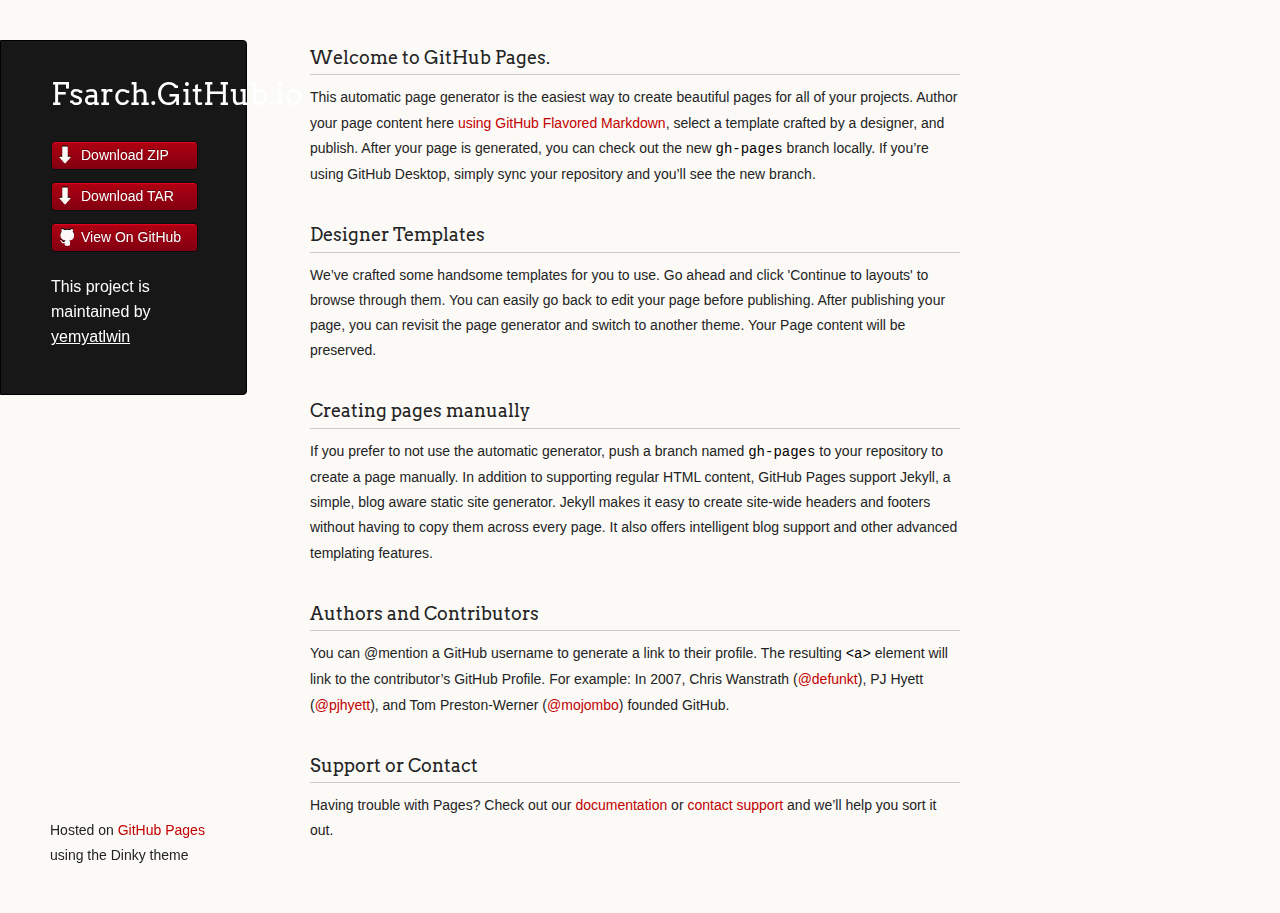
==== commit 3990c8d3: "Create master branch via GitHub" ====
--- a/index.html
+++ b/index.html
@@ -1,51 +1,35 @@
-<!DOCTYPE html>
+<!doctype html>
 <html>
   <head>
-    <meta charset='utf-8'>
+    <meta charset="utf-8">
     <meta http-equiv="X-UA-Compatible" content="chrome=1">
-    <meta name="viewport" content="width=640">
+    <title>Fsarch.GitHub.io by yemyatlwin</title>
 
-    <link rel="stylesheet" href="stylesheets/core.css" media="screen">
-    <link rel="stylesheet" href="stylesheets/mobile.css" media="handheld, only screen and (max-device-width:640px)">
+    <link rel="stylesheet" href="stylesheets/styles.css">
     <link rel="stylesheet" href="stylesheets/github-light.css">
+    <script src="javascripts/scale.fix.js"></script>
+    <meta name="viewport" content="width=device-width, initial-scale=1, user-scalable=no">
+    <!--[if lt IE 9]>
+    <script src="//html5shiv.googlecode.com/svn/trunk/html5.js"></script>
+    <![endif]-->
+  </head>
+  <body>
+    <div class="wrapper">
+      <header>
+        <h1 class="header">Fsarch.GitHub.io</h1>
+        <p class="header"></p>
 
-    <script type="text/javascript" src="javascripts/modernizr.js"></script>
-    <script type="text/javascript" src="https://ajax.googleapis.com/ajax/libs/jquery/1.7.1/jquery.min.js"></script>
-    <script type="text/javascript" src="javascripts/headsmart.min.js"></script>
-    <script type="text/javascript">
-      $(document).ready(function () {
-        $('#main_content').headsmart()
-      })
-    </script>
-    <title>Fsarch.GitHub.io by yemyatlwin</title>
-  </head>
+        <ul>
+          <li class="download"><a class="buttons" href="https://github.com/yemyatlwin/fsarch.github.io/zipball/master">Download ZIP</a></li>
+          <li class="download"><a class="buttons" href="https://github.com/yemyatlwin/fsarch.github.io/tarball/master">Download TAR</a></li>
+          <li><a class="buttons github" href="https://github.com/yemyatlwin/fsarch.github.io">View On GitHub</a></li>
+        </ul>
 
-  <body>
-    <a id="forkme_banner" href="https://github.com/yemyatlwin/fsarch.github.io">View on GitHub</a>
-    <div class="shell">
-
-      <header>
-        <span class="ribbon-outer">
-          <span class="ribbon-inner">
-            <h1>Fsarch.GitHub.io</h1>
-            <h2></h2>
-          </span>
-          <span class="left-tail"></span>
-          <span class="right-tail"></span>
-        </span>
-      </header>
-
-      <section id="downloads">
-        <span class="inner">
-          <a href="https://github.com/yemyatlwin/fsarch.github.io/zipball/master" class="zip"><em>download</em> .ZIP</a><a href="https://github.com/yemyatlwin/fsarch.github.io/tarball/master" class="tgz"><em>download</em> .TGZ</a>
-        </span>
-      </section>
+        <p class="header">This project is maintained by <a class="header name" href="https://github.com/yemyatlwin">yemyatlwin</a></p>
 
 
-      <span class="banner-fix"></span>
-
-
-      <section id="main_content">
+      </header>
+      <section>
         <h3>
 <a id="welcome-to-github-pages" class="anchor" href="#welcome-to-github-pages" aria-hidden="true"><span aria-hidden="true" class="octicon octicon-link"></span></a>Welcome to GitHub Pages.</h3>
 <p>This automatic page generator is the easiest way to create beautiful pages for all of your projects. Author your page content here <a href="https://guides.github.com/features/mastering-markdown/">using GitHub Flavored Markdown</a>, select a template crafted by a designer, and publish. After your page is generated, you can check out the new <code>gh-pages</code> branch locally. If you’re using GitHub Desktop, simply sync your repository and you’ll see the new branch.</p>
@@ -62,21 +46,11 @@
 <a id="support-or-contact" class="anchor" href="#support-or-contact" aria-hidden="true"><span aria-hidden="true" class="octicon octicon-link"></span></a>Support or Contact</h3>
 <p>Having trouble with Pages? Check out our <a href="https://help.github.com/pages">documentation</a> or <a href="https://github.com/contact">contact support</a> and we’ll help you sort it out.</p>
       </section>
-
       <footer>
-        <span class="ribbon-outer">
-          <span class="ribbon-inner">
-            <p>this project by <a href="https://github.com/yemyatlwin">yemyatlwin</a> can be found on <a href="https://github.com/yemyatlwin/fsarch.github.io">GitHub</a></p>
-          </span>
-          <span class="left-tail"></span>
-          <span class="right-tail"></span>
-        </span>
-        <p>Generated with <a href="https://pages.github.com">GitHub Pages</a> using Merlot</p>
-        <span class="octocat"></span>
+        <p><small>Hosted on <a href="https://pages.github.com">GitHub Pages</a> using the Dinky theme</small></p>
       </footer>
-
     </div>
-
-    
+    <!--[if !IE]><script>fixScale(document);</script><![endif]-->
+		
   </body>
 </html>
--- a/stylesheets/styles.css
+++ b/stylesheets/styles.css
@@ -0,0 +1,423 @@
+@import url(https://fonts.googleapis.com/css?family=Arvo:400,700,400italic);
+
+/* MeyerWeb Reset */
+
+html, body, div, span, applet, object, iframe,
+h1, h2, h3, h4, h5, h6, p, blockquote, pre,
+a, abbr, acronym, address, big, cite, code,
+del, dfn, em, img, ins, kbd, q, s, samp,
+small, strike, strong, sub, sup, tt, var,
+b, u, i, center,
+dl, dt, dd, ol, ul, li,
+fieldset, form, label, legend,
+table, caption, tbody, tfoot, thead, tr, th, td,
+article, aside, canvas, details, embed,
+figure, figcaption, footer, header, hgroup,
+menu, nav, output, ruby, section, summary,
+time, mark, audio, video {
+  margin: 0;
+  padding: 0;
+  border: 0;
+  font: inherit;
+  vertical-align: baseline;
+}
+
+
+/* Base text styles */
+
+body {
+  padding:10px 50px 0 0;
+  font-family:"Helvetica Neue", Helvetica, Arial, sans-serif;
+	font-size: 14px;
+	color: #232323;
+	background-color: #FBFAF7;
+	margin: 0;
+	line-height: 1.8em;
+	-webkit-font-smoothing: antialiased;
+
+}
+
+h1, h2, h3, h4, h5, h6 {
+  color:#232323;
+  margin:36px 0 10px;
+}
+
+p, ul, ol, table, dl {
+  margin:0 0 22px;
+}
+
+h1, h2, h3 {
+	font-family: Arvo, Monaco, serif;
+  line-height:1.3;
+	font-weight: normal;
+}
+
+h1,h2, h3 {
+	display: block;
+	border-bottom: 1px solid #ccc;
+	padding-bottom: 5px;
+}
+
+h1 {
+	font-size: 30px;
+}
+
+h2 {
+	font-size: 24px;
+}
+
+h3 {
+	font-size: 18px;
+}
+
+h4, h5, h6 {
+	font-family: Arvo, Monaco, serif;
+	font-weight: 700;
+}
+
+a {
+  color:#C30000;
+  font-weight:200;
+  text-decoration:none;
+}
+
+a:hover {
+	text-decoration: underline;
+}
+
+a small {
+	font-size: 12px;
+}
+
+em {
+	font-style: italic;
+}
+
+strong {
+  font-weight:700;
+}
+
+ul {
+  list-style-position: inside;
+  list-style: disc;
+  padding-left: 25px;
+}
+
+ol {
+  list-style-position: inside;
+  list-style: decimal;
+  padding-left: 25px;
+}
+
+blockquote {
+  margin: 0;
+  padding: 0 0 0 20px;
+  font-style: italic;
+}
+
+dl, dt, dd, dl p {
+	font-color: #444;
+}
+
+dl dt {
+  font-weight: bold;
+}
+
+dl dd {
+  padding-left: 20px;
+  font-style: italic;
+}
+
+dl p {
+  padding-left: 20px;
+  font-style: italic;
+}
+
+hr {
+  border:0;
+  background:#ccc;
+  height:1px;
+  margin:0 0 24px;
+}
+
+/* Images */
+
+img {
+  position: relative;
+  margin: 0 auto;
+  max-width: 650px;
+  padding: 5px;
+  margin: 10px 0 32px 0;
+  border: 1px solid #ccc;
+}
+
+p img {
+  display: inline;
+  margin: 0;
+  padding: 0;
+  vertical-align: middle;
+  text-align: center;
+  border: none;
+}
+
+/* Code blocks */
+
+code, pre {
+	font-family: Monaco, "Bitstream Vera Sans Mono", "Lucida Console", Terminal, monospace;
+  color:#000;
+  font-size:14px;
+}
+
+pre {
+	padding: 4px 12px;
+  background: #FDFEFB;
+  border-radius:4px;
+  border:1px solid #D7D8C8;
+  overflow: auto;
+  overflow-y: hidden;
+	margin-bottom: 32px;
+}
+
+
+/* Tables */
+
+table {
+  width:100%;
+}
+
+table {
+  border: 1px solid #ccc;
+  margin-bottom: 32px;
+  text-align: left;
+ }
+
+th {
+  font-family: 'Arvo', Helvetica, Arial, sans-serif;
+	font-size: 18px;
+	font-weight: normal;
+  padding: 10px;
+  background: #232323;
+  color: #FDFEFB;
+ }
+
+td {
+  padding: 10px;
+	background: #ccc;
+ }
+
+
+/* Wrapper */
+.wrapper {
+  width:960px;
+}
+
+
+/* Header */
+
+header {
+	background-color: #171717;
+	color: #FDFDFB;
+  width:170px;
+  float:left;
+  position:fixed;
+	border: 1px solid #000;
+	-webkit-border-top-right-radius: 4px;
+	-webkit-border-bottom-right-radius: 4px;
+	-moz-border-radius-topright: 4px;
+	-moz-border-radius-bottomright: 4px;
+	border-top-right-radius: 4px;
+	border-bottom-right-radius: 4px;
+	padding: 34px 25px 22px 50px;
+	margin: 30px 25px 0 0;
+	-webkit-font-smoothing: antialiased;
+}
+
+p.header {
+	font-size: 16px;
+}
+
+h1.header {
+	font-family: Arvo, sans-serif;
+	font-size: 30px;
+	font-weight: 300;
+	line-height: 1.3em;
+	border-bottom: none;
+	margin-top: 0;
+}
+
+
+h1.header, a.header, a.name, header a{
+	color: #fff;
+}
+
+a.header {
+	text-decoration: underline;
+}
+
+a.name {
+	white-space: nowrap;
+}
+
+header ul {
+  list-style:none;
+  padding:0;
+}
+
+header li {
+	list-style-type: none;
+  width:132px;
+  height:15px;
+	margin-bottom: 12px;
+	line-height: 1em;
+	padding: 6px 6px 6px 7px;
+
+	background: #AF0011;
+	background: -moz-linear-gradient(top, #AF0011 0%, #820011 100%);
+  background: -webkit-gradient(linear, left top, left bottom, color-stop(0%,#f8f8f8), color-stop(100%,#dddddd));
+  background: -webkit-linear-gradient(top, #AF0011 0%,#820011 100%);
+  background: -o-linear-gradient(top, #AF0011 0%,#820011 100%);
+  background: -ms-linear-gradient(top, #AF0011 0%,#820011 100%);
+  background: linear-gradient(top, #AF0011 0%,#820011 100%);
+
+	border-radius:4px;
+  border:1px solid #0D0D0D;
+
+	-webkit-box-shadow: inset 0px 1px 1px 0 rgba(233,2,38, 1);
+	box-shadow: inset 0px 1px 1px 0 rgba(233,2,38, 1);
+
+}
+
+header li:hover {
+	background: #C3001D;
+	background: -moz-linear-gradient(top, #C3001D 0%, #950119 100%);
+  background: -webkit-gradient(linear, left top, left bottom, color-stop(0%,#f8f8f8), color-stop(100%,#dddddd));
+  background: -webkit-linear-gradient(top, #C3001D 0%,#950119 100%);
+  background: -o-linear-gradient(top, #C3001D 0%,#950119 100%);
+  background: -ms-linear-gradient(top, #C3001D 0%,#950119 100%);
+  background: linear-gradient(top, #C3001D 0%,#950119 100%);
+}
+
+a.buttons {
+	-webkit-font-smoothing: antialiased;
+	background: url(../images/arrow-down.png) no-repeat;
+	font-weight: normal;
+	text-shadow: rgba(0, 0, 0, 0.4) 0 -1px 0;
+	padding: 2px 2px 2px 22px;
+	height: 30px;
+}
+
+a.github {
+	background: url(../images/octocat-small.png) no-repeat 1px;
+}
+
+a.buttons:hover {
+	color: #fff;
+	text-decoration: none;
+}
+
+
+/* Section - for main page content */
+
+section {
+  width:650px;
+  float:right;
+  padding-bottom:50px;
+}
+
+
+/* Footer */
+
+footer {
+  width:170px;
+  float:left;
+  position:fixed;
+  bottom:10px;
+	padding-left: 50px;
+}
+
+@media print, screen and (max-width: 960px) {
+
+  div.wrapper {
+    width:auto;
+    margin:0;
+  }
+
+  header, section, footer {
+    float:none;
+    position:static;
+    width:auto;
+  }
+
+	footer {
+		border-top: 1px solid #ccc;
+		margin:0 84px 0 50px;
+		padding:0;
+	}
+
+  header {
+    padding-right:320px;
+  }
+
+  section {
+    padding:20px 84px 20px 50px;
+    margin:0 0 20px;
+  }
+
+  header a small {
+    display:inline;
+  }
+
+  header ul {
+    position:absolute;
+    right:130px;
+    top:84px;
+  }
+}
+
+@media print, screen and (max-width: 720px) {
+  body {
+    word-wrap:break-word;
+  }
+
+  header {
+    padding:10px 20px 0;
+		margin-right: 0;
+  }
+
+	section {
+    padding:10px 0 10px 20px;
+    margin:0 0 30px;
+  }
+
+	footer {
+		margin: 0 0 0 30px;
+	}
+
+  header ul, header p.view {
+    position:static;
+  }
+}
+
+@media print, screen and (max-width: 480px) {
+
+  header ul li.download {
+    display:none;
+  }
+
+	footer {
+		margin: 0 0 0 20px;
+	}
+
+	footer a{
+		display:block;
+	}
+
+}
+
+@media print {
+  body {
+    padding:0.4in;
+    font-size:12pt;
+    color:#444;
+  }
+}